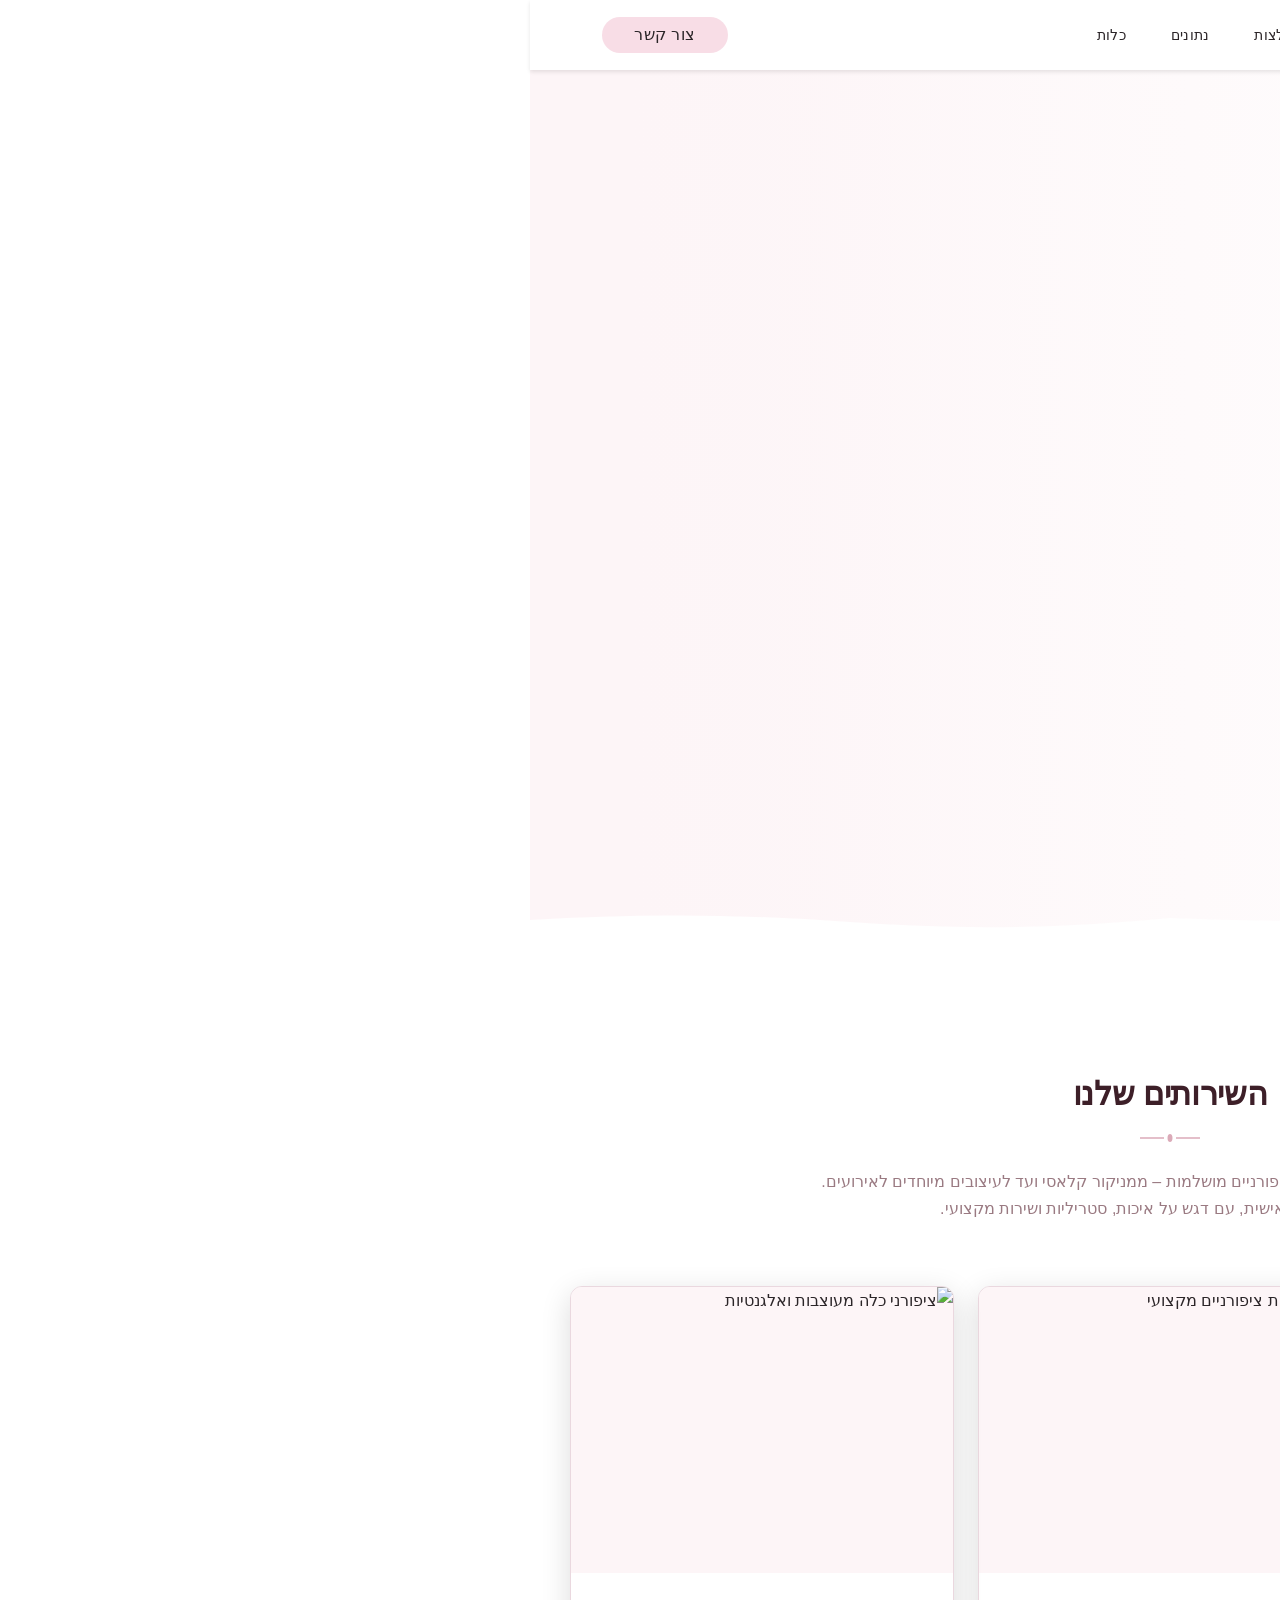
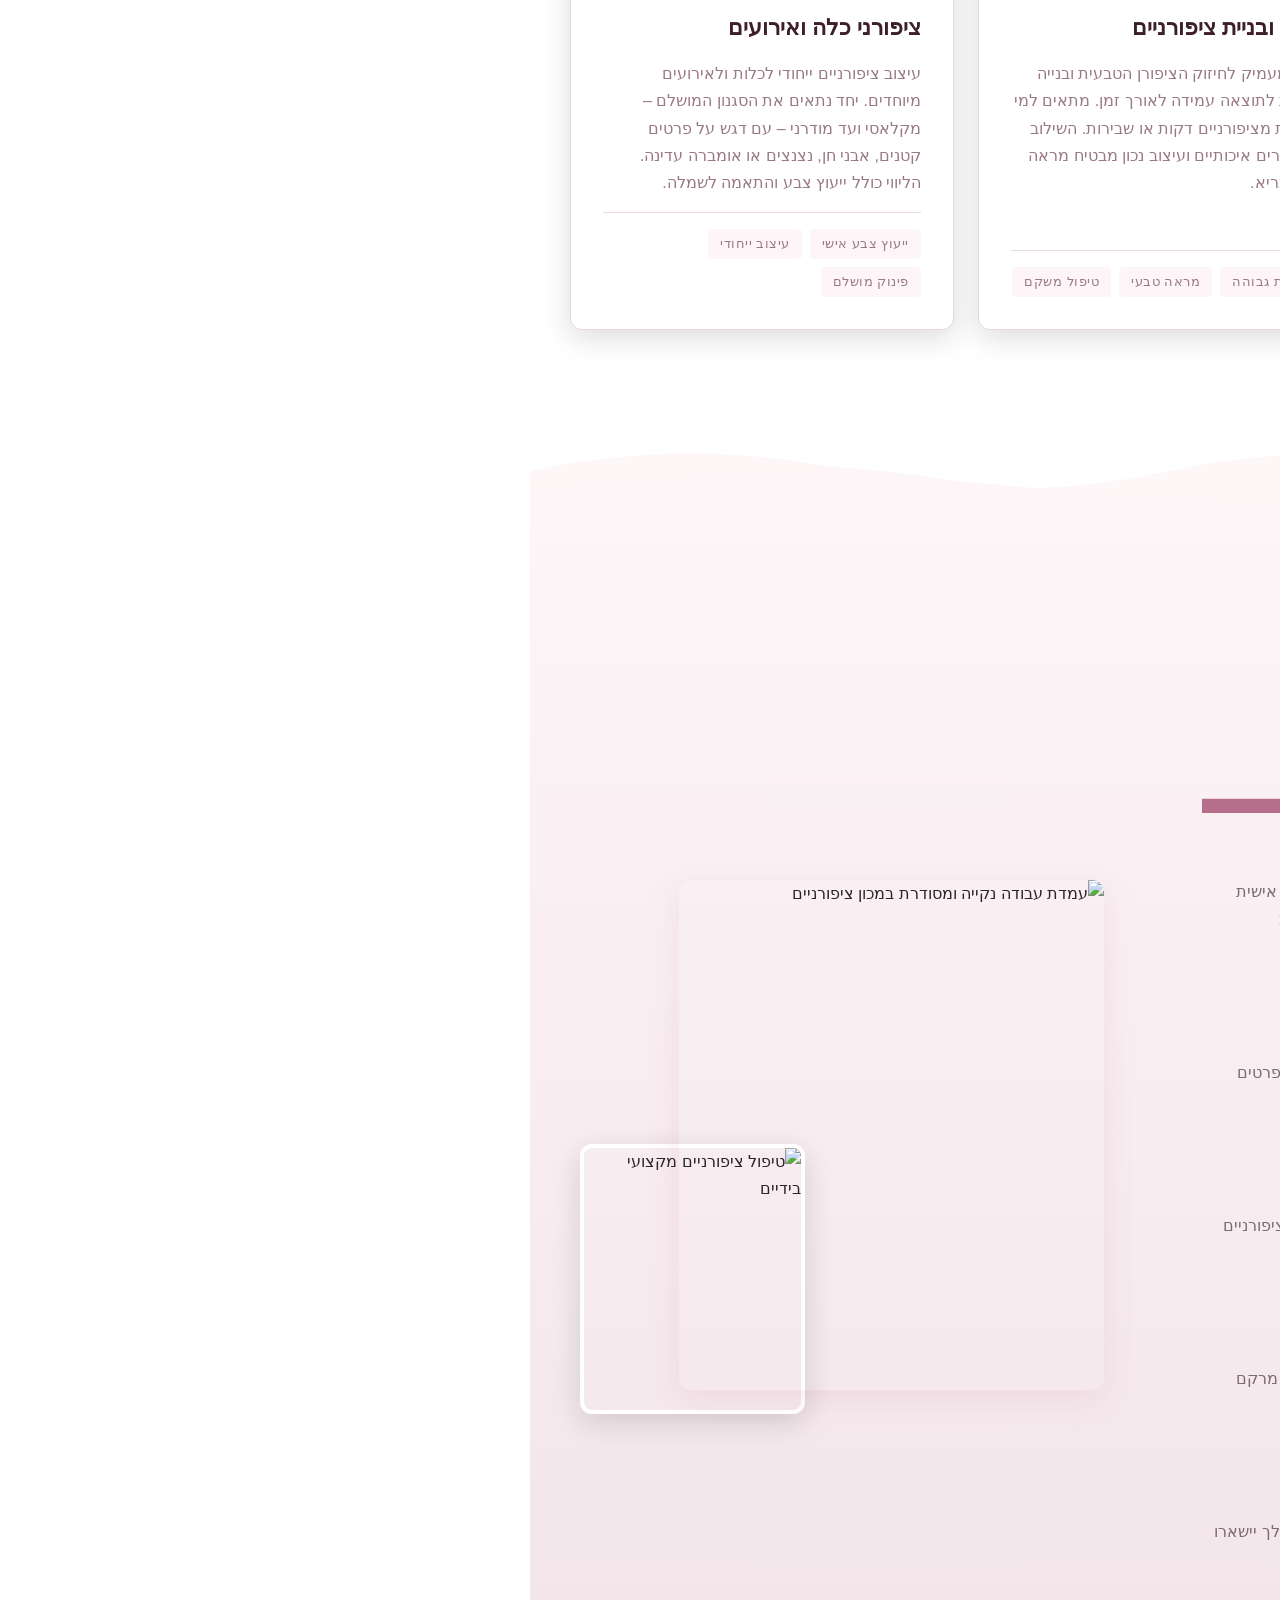
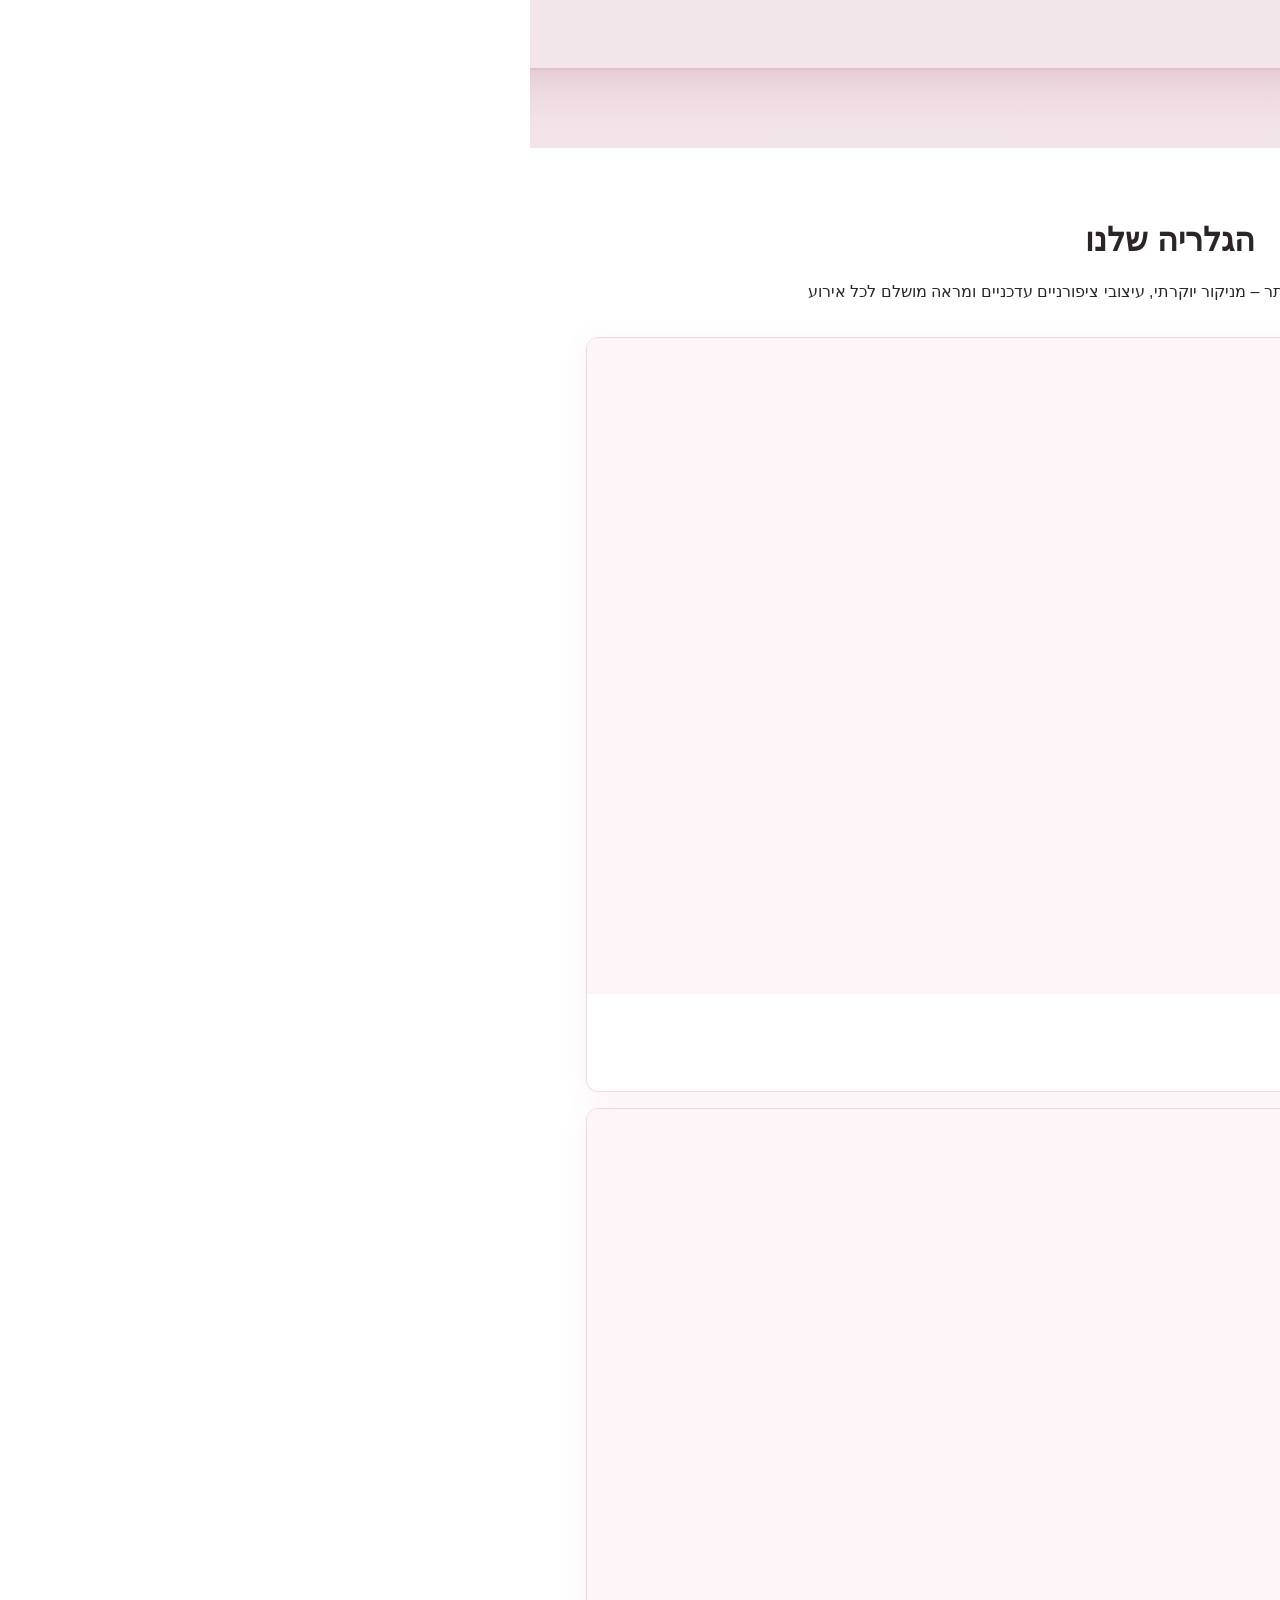
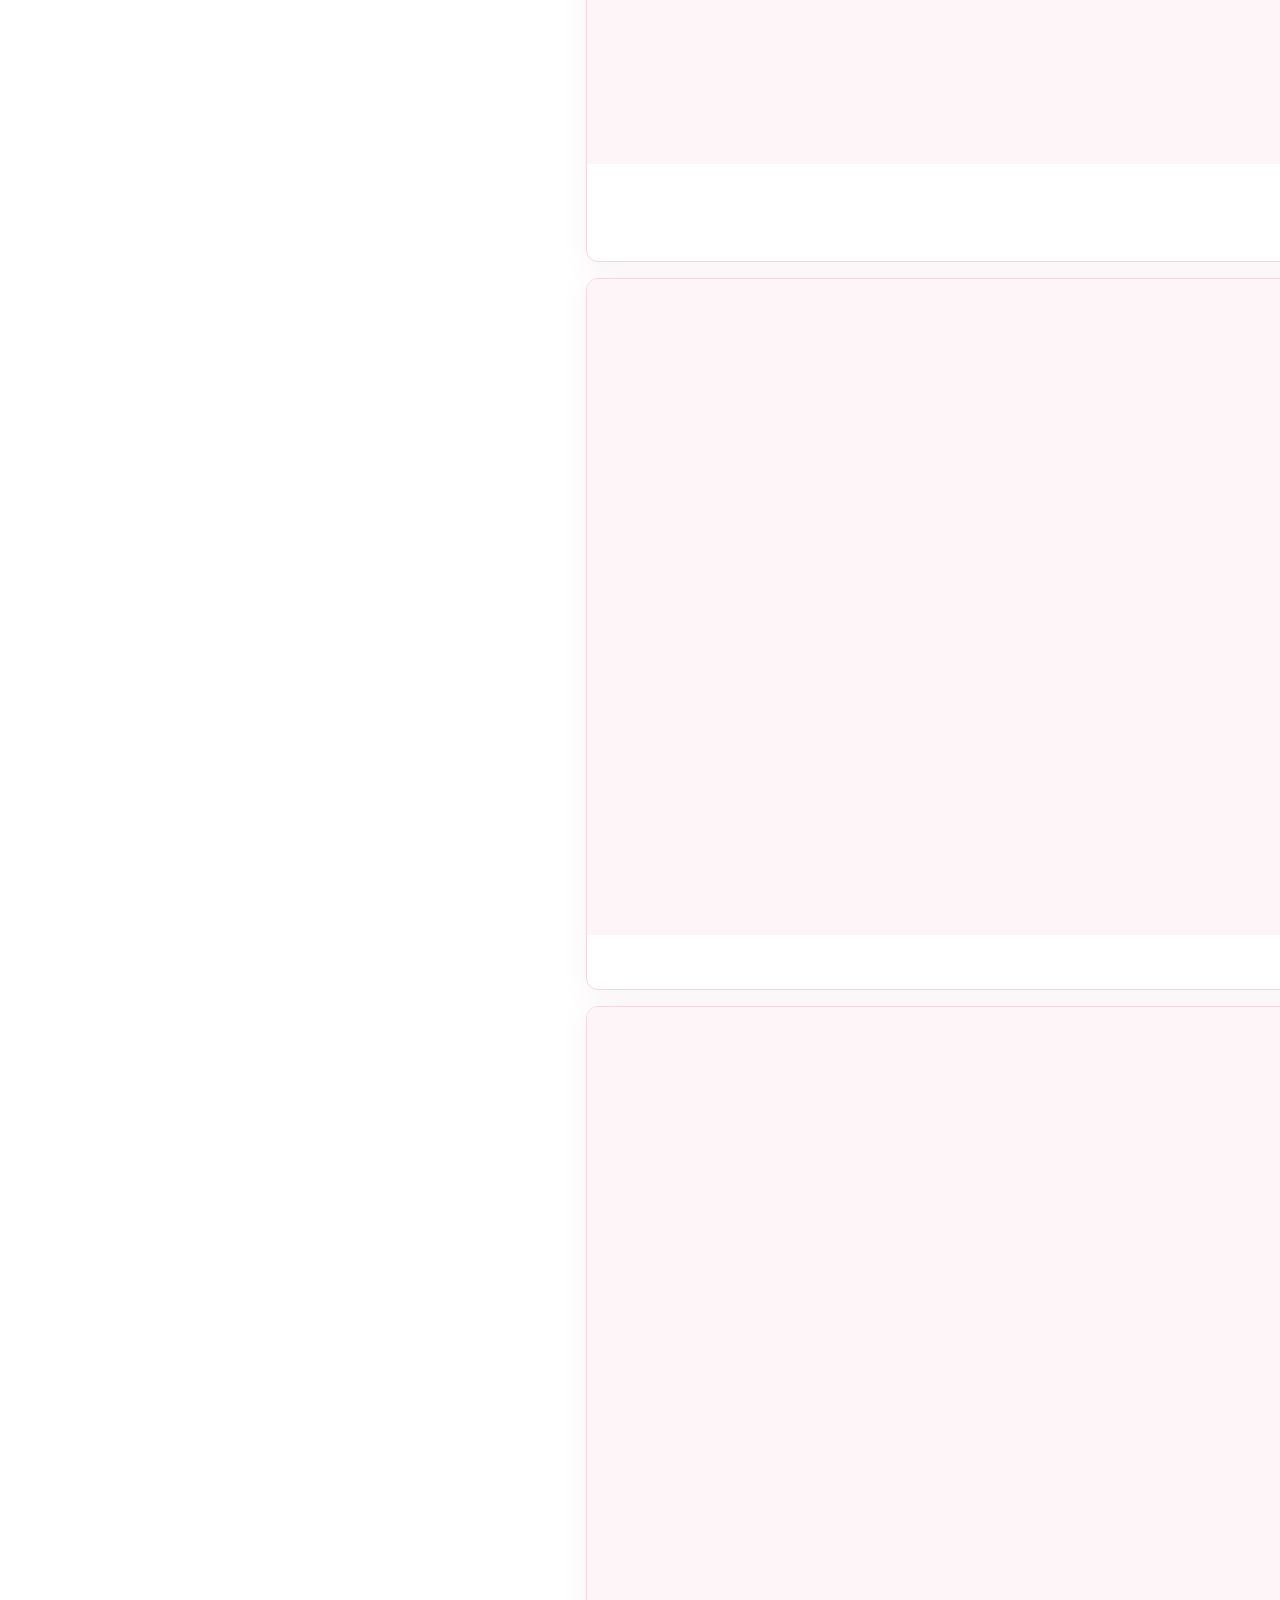
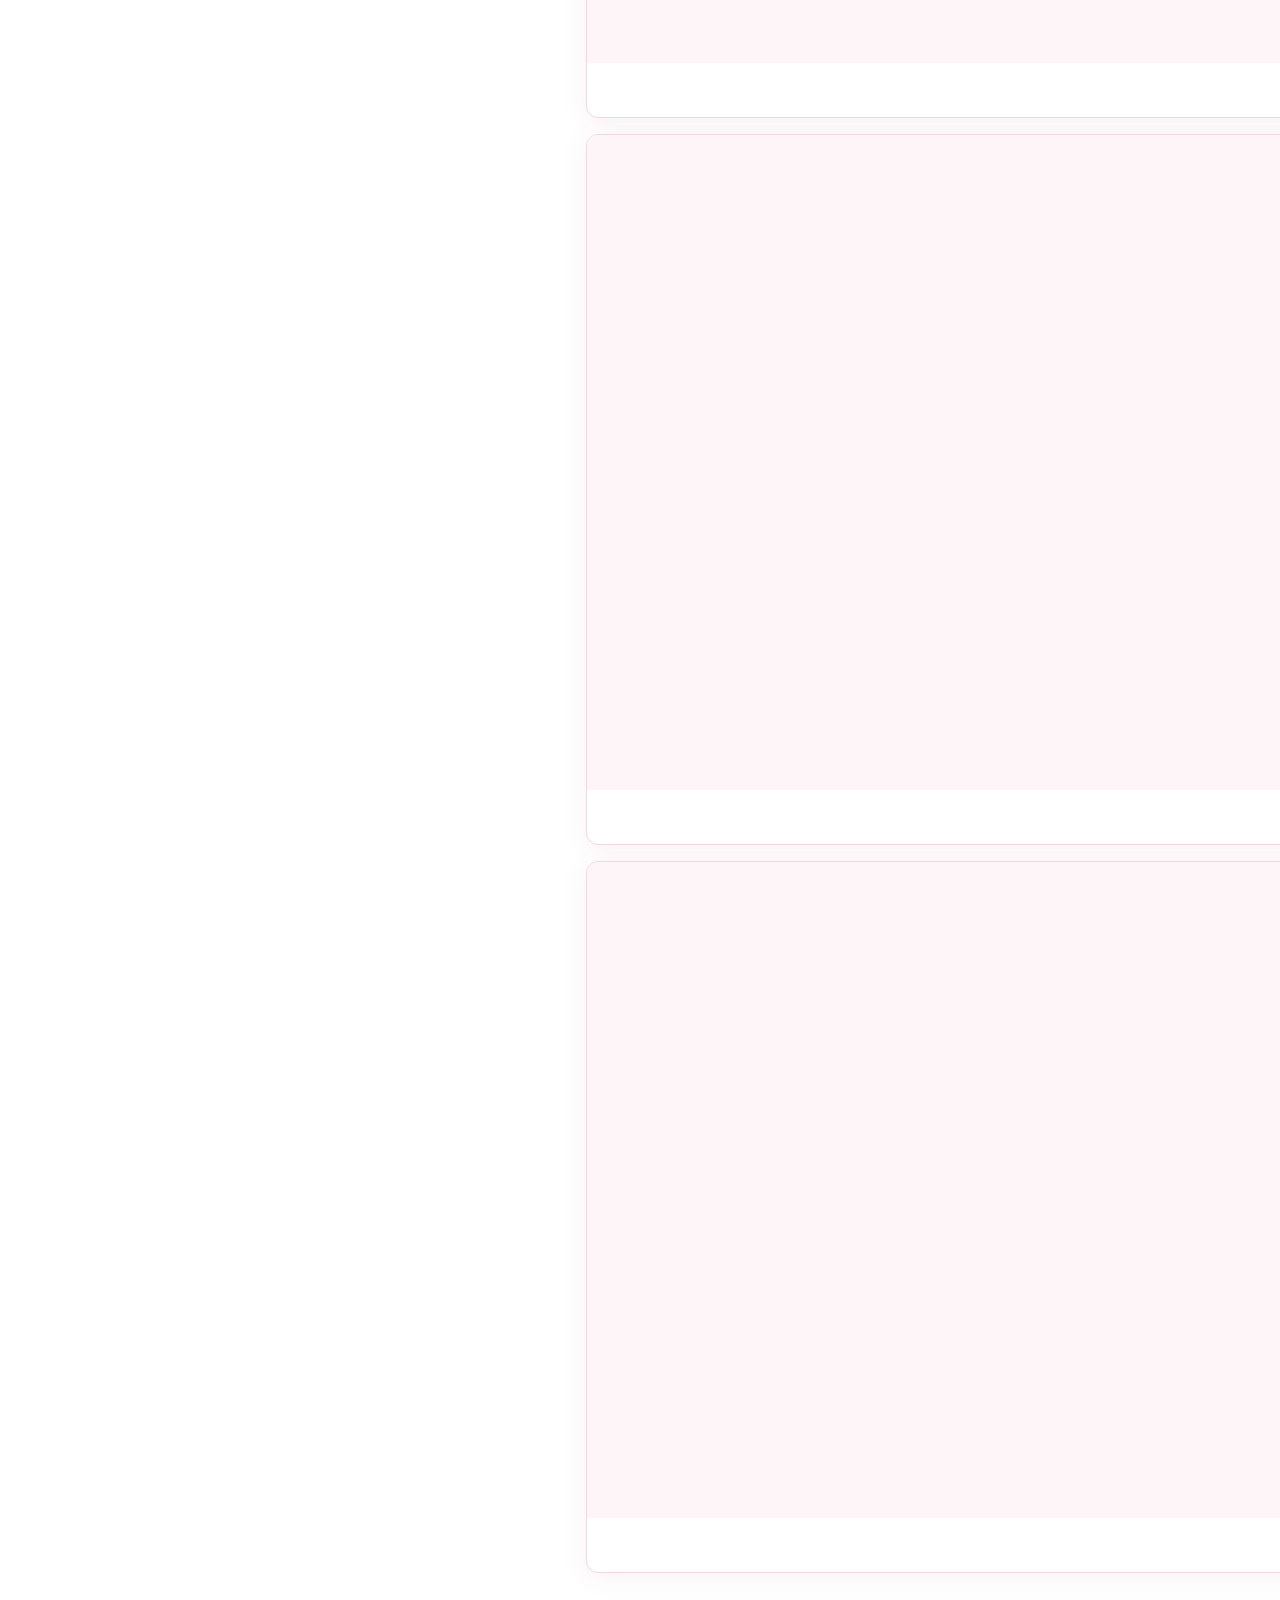
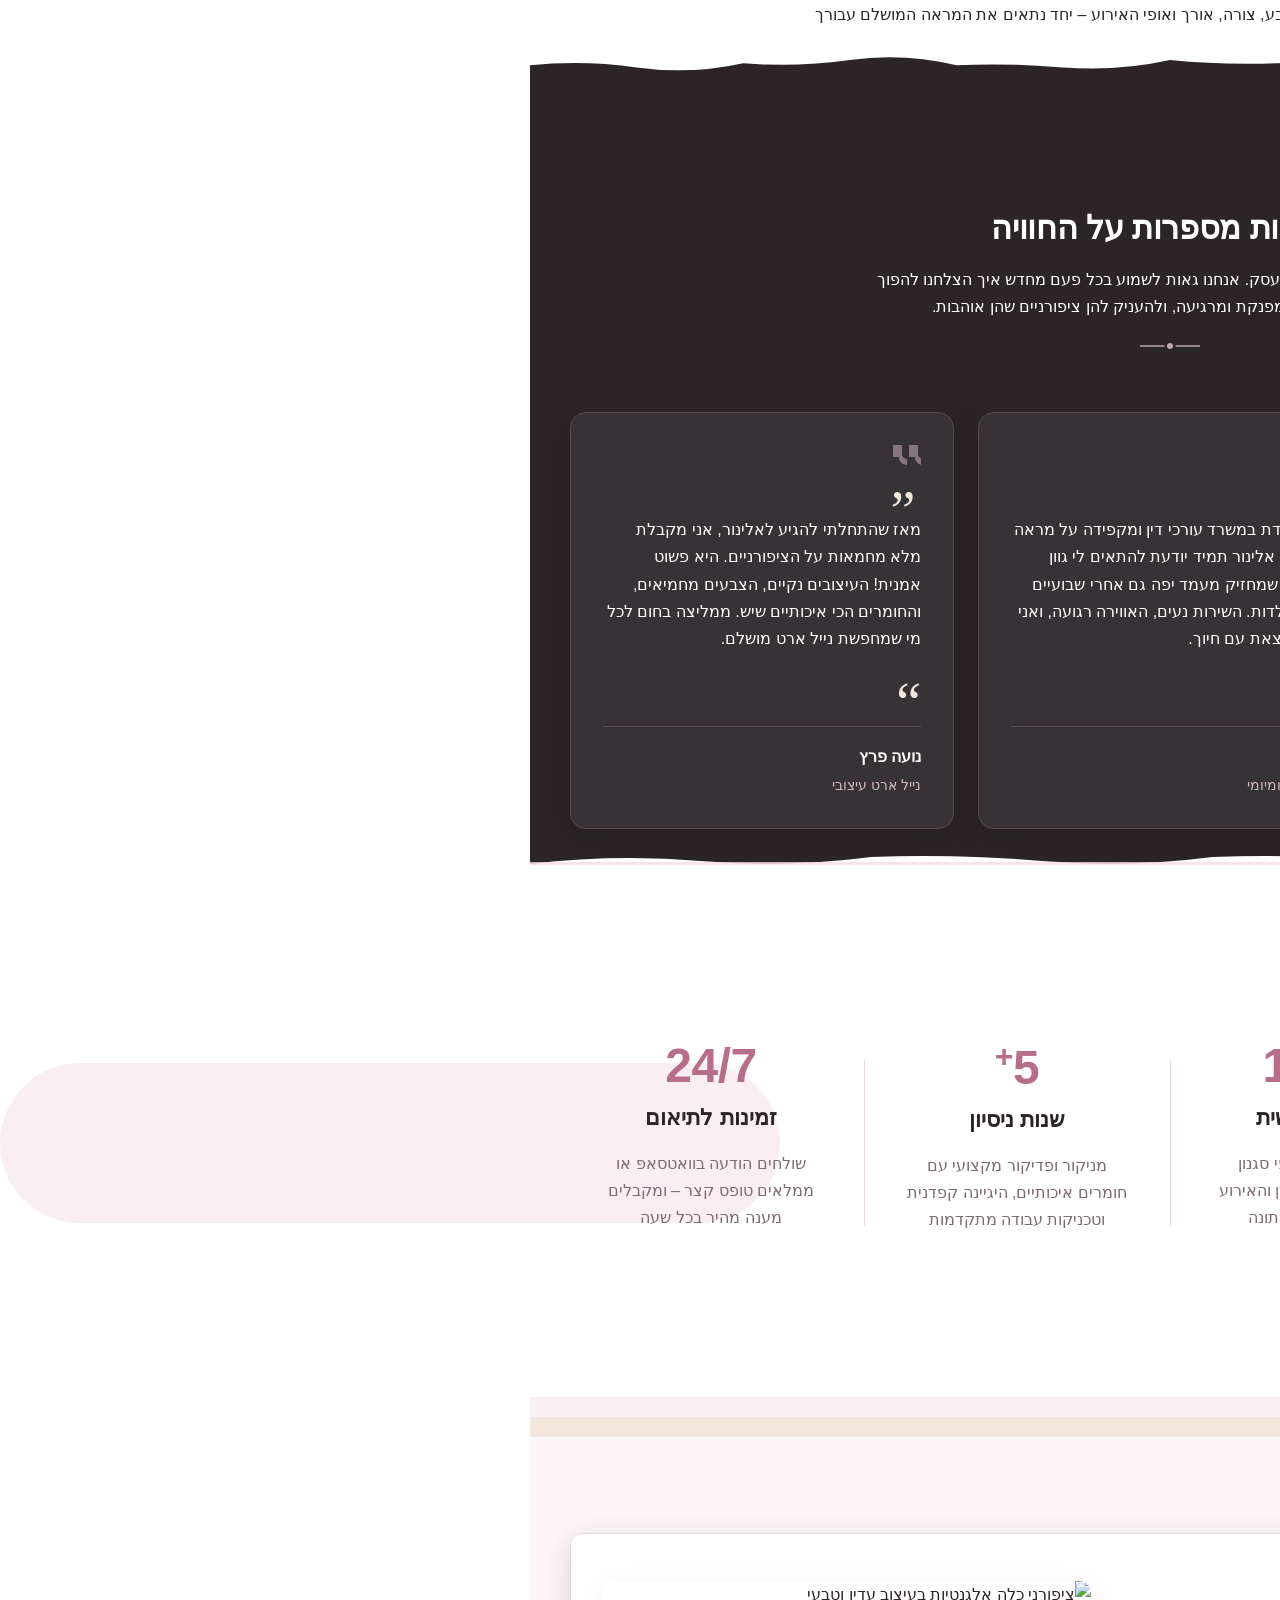
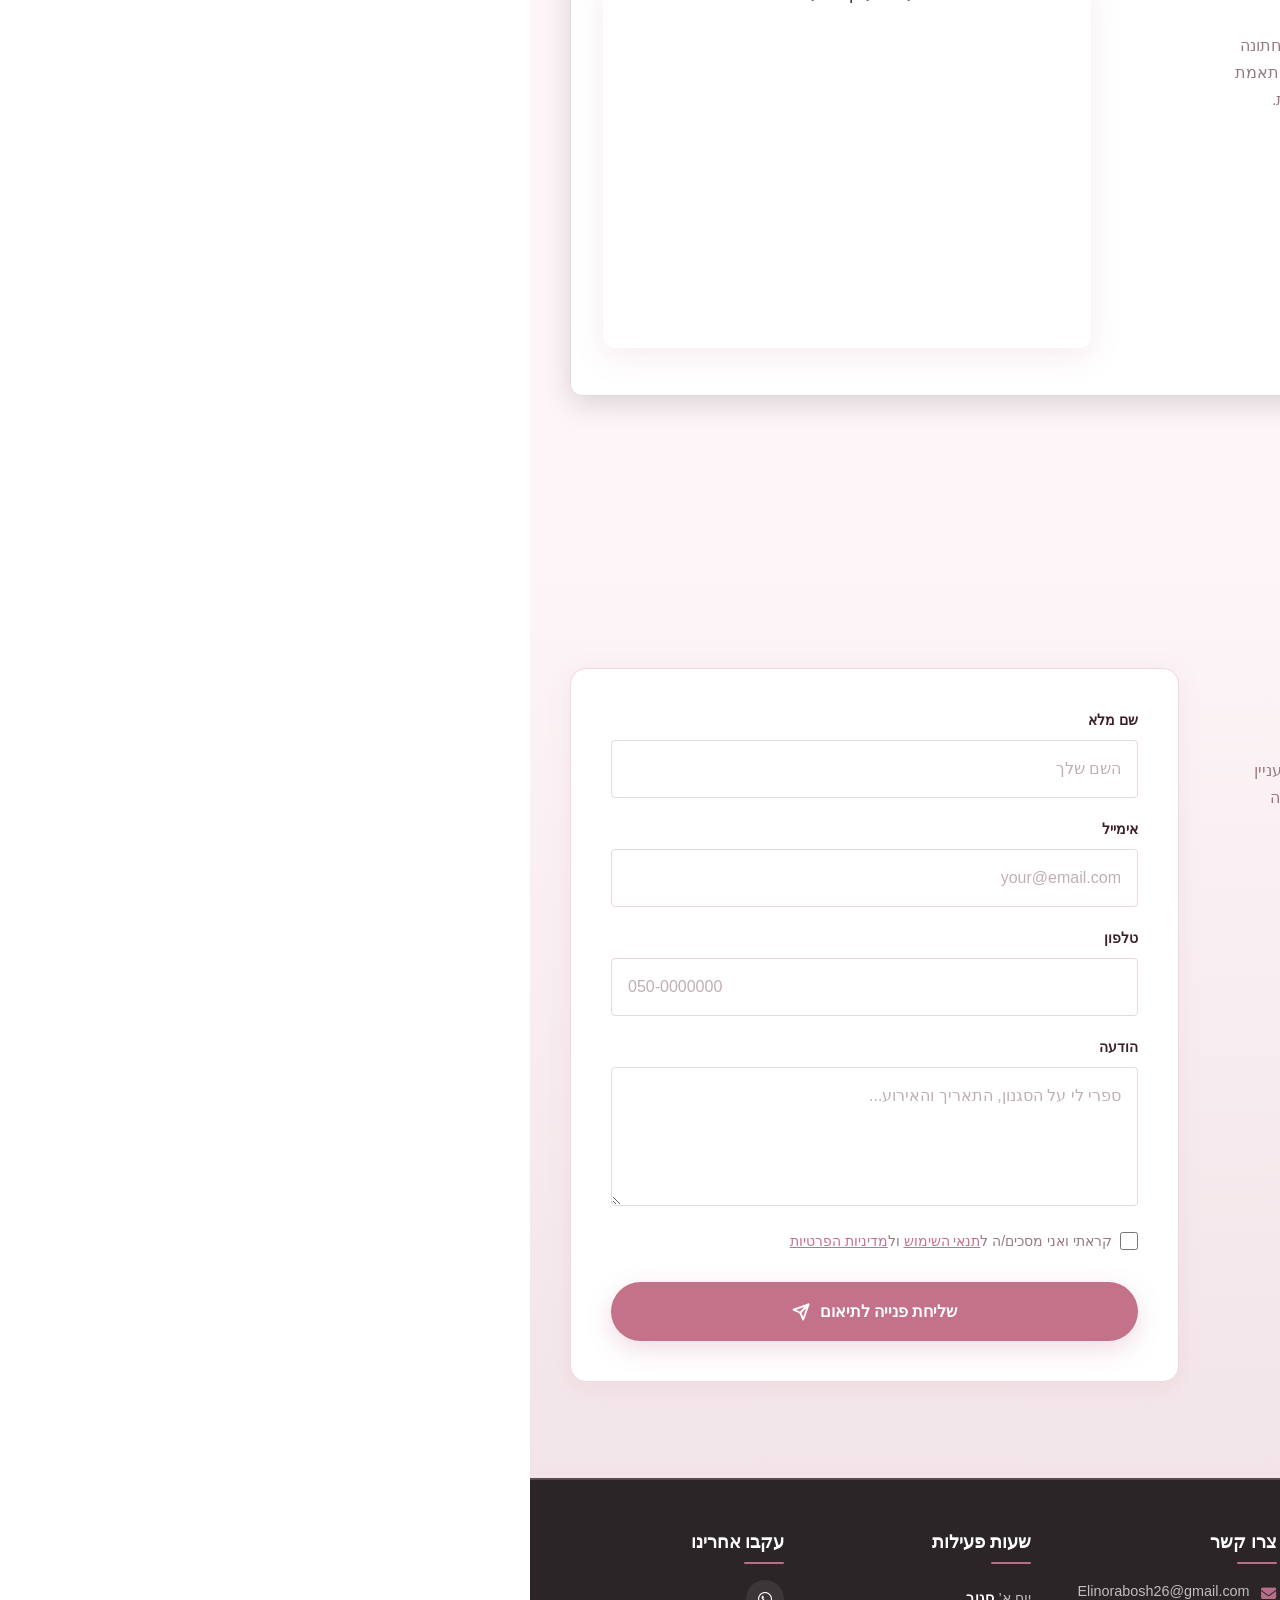
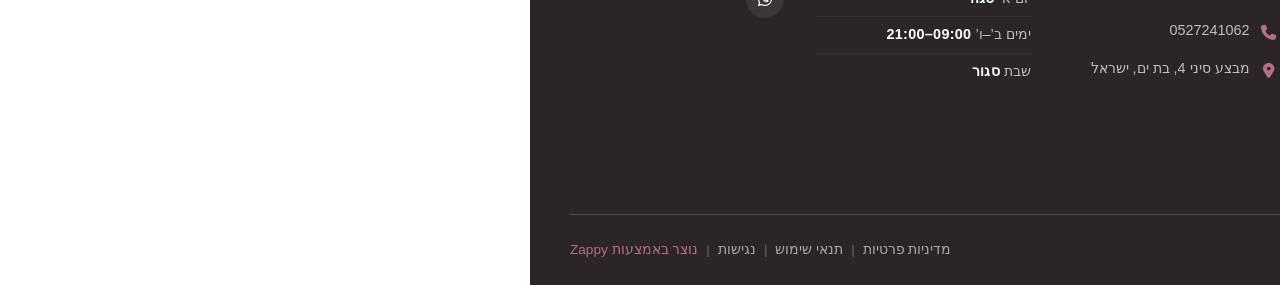
==== index.html @ 534428ad "Background sync: Progressive GitHub Sync" ====
<!DOCTYPE html>
<html lang="he" dir="rtl">
<head>
    <meta charset="UTF-8">
    <meta name="viewport" content="width=device-width, initial-scale=1.0">
    <meta name="robots" content="index, follow">
    <title>הפוך כל מבט ליצירת מופת — Elinor nails</title>
    <meta name="description" content="מחפשת מניקור ופדיקור מקצועי שיהפוך את הציפורניים שלך לחלום? ב-Elinor nails תמצאי נייל ארט עיצובי ציפורניים, טיפולי יוקרה וציפורניים לכלה ברמה אחרת. קבעי תור עכשיו ותתחילי לזרוח!">
    <meta name="keywords" content="Elinor nails, מניקור ופדיקור מקצועי, ציפורניים לכלה, נייל ארט עיצובי ציפורניים, דף נחיתה ציפורניים">
    
    <!-- Favicons -->
    <link rel="icon" type="image/x-icon" href="/assets/favicon.ico">
    <link rel="icon" type="image/png" sizes="16x16" href="/assets/favicon-16x16.png">
    <link rel="icon" type="image/png" sizes="32x32" href="/assets/favicon-32x32.png">
    <link rel="icon" type="image/png" sizes="48x48" href="/assets/favicon-48x48.png">
    <link rel="icon" type="image/png" sizes="192x192" href="/assets/favicon-192x192.png">
    <link rel="icon" type="image/png" sizes="512x512" href="/assets/favicon-512x512.png">
    <link rel="apple-touch-icon" href="/assets/apple-touch-icon.png">
    <!-- Zappy Analytics -->
<script>
(function() {
  'use strict';
  
  // Configuration
  var config = {
    websiteId: 'ac78032c-cfdd-4111-9b0f-c706456e6c8e',
    apiUrl: 'https://api.zappy5.com/api/analytics/track',
    sessionDuration: 30 * 60 * 1000, // 30 minutes
    visitorDuration: 30 * 24 * 60 * 60 * 1000, // 30 days
    trackPageViews: true,
    trackClicks: true,
    trackFormSubmissions: true
  };
  
  // Generate or retrieve persistent visitor ID (30 days)
  function getVisitorId() {
    var visitorKey = 'zappy_visitor_' + config.websiteId;
    var visitor = null;
    
    try {
      visitor = localStorage.getItem(visitorKey);
      if (visitor) {
        var visitorData = JSON.parse(visitor);
        var now = Date.now();
        
        // Check if visitor ID is still valid (30 days)
        if (now - visitorData.created < config.visitorDuration) {
          // Update last seen timestamp
          visitorData.lastSeen = now;
          localStorage.setItem(visitorKey, JSON.stringify(visitorData));
          return visitorData.id;
        }
      }
    } catch (e) {
      console.warn('Zappy Analytics: LocalStorage not available');
    }
    
    // Generate new visitor ID
    var newVisitorId = 'zv_' + Date.now() + '_' + Math.random().toString(36).substr(2, 9);
    
    try {
      localStorage.setItem(visitorKey, JSON.stringify({
        id: newVisitorId,
        created: Date.now(),
        lastSeen: Date.now()
      }));
    } catch (e) {
      // Continue without local storage
    }
    
    return newVisitorId;
  }
  
  // Generate or retrieve session ID (30 minutes)
  function getSessionId() {
    var sessionKey = 'zappy_session_' + config.websiteId;
    var session = null;
    
    try {
      session = sessionStorage.getItem(sessionKey);
      if (session) {
        var sessionData = JSON.parse(session);
        var now = Date.now();
        
        // Check if session is still valid
        if (now - sessionData.timestamp < config.sessionDuration) {
          // Update timestamp
          sessionData.timestamp = now;
          sessionStorage.setItem(sessionKey, JSON.stringify(sessionData));
          return sessionData.id;
        }
      }
    } catch (e) {
      console.warn('Zappy Analytics: SessionStorage not available');
    }
    
    // Generate new session ID
    var newSessionId = 'zs_' + Date.now() + '_' + Math.random().toString(36).substr(2, 9);
    
    try {
      sessionStorage.setItem(sessionKey, JSON.stringify({
        id: newSessionId,
        timestamp: Date.now()
      }));
    } catch (e) {
      // Continue without session storage
    }
    
    return newSessionId;
  }
  
  var visitorId = getVisitorId();
  var sessionId = getSessionId();
  
  // Track an event
  function trackEvent(eventType, data) {
    data = data || {};
    
    var eventData = {
      website_id: config.websiteId,
      event_type: eventType,
      page_path: window.location.pathname,
      referrer: document.referrer || 'direct',
      visitor_id: visitorId,
      session_id: sessionId,
      metadata: data
    };
    
    // Use sendBeacon if available (better for page unload events)
    if (navigator.sendBeacon) {
      var blob = new Blob([JSON.stringify(eventData)], { type: 'application/json' });
      navigator.sendBeacon(config.apiUrl, blob);
    } else {
      // Fallback to fetch
      fetch(config.apiUrl, {
        method: 'POST',
        headers: {
          'Content-Type': 'application/json'
        },
        body: JSON.stringify(eventData),
        keepalive: true
      }).catch(function(error) {
        console.warn('Zappy Analytics: Failed to track event', error);
      });
    }
  }
  
  // Track page view
  if (config.trackPageViews) {
    trackEvent('pageview', {
      title: document.title,
      url: window.location.href
    });
  }
  
  // Track clicks on important elements
  if (config.trackClicks) {
    document.addEventListener('click', function(e) {
      var target = e.target;
      
      // Track button clicks (counted as actions)
      if (target.tagName === 'BUTTON' || target.closest('button')) {
        var button = target.tagName === 'BUTTON' ? target : target.closest('button');
        var clickMeta = {
          element: 'button',
          text: button.textContent.trim().substring(0, 100),
          id: button.id || null,
          class: button.className || null
        };
        
        trackEvent('click', clickMeta);
      }
      
      // Track link clicks (navigation - not counted as actions)
      else if (target.tagName === 'A' || target.closest('a')) {
        var link = target.tagName === 'A' ? target : target.closest('a');
        var navMeta = {
          element: 'link',
          text: link.textContent.trim().substring(0, 100),
          href: link.href,
          external: link.hostname !== window.location.hostname
        };
        
        trackEvent('navigation', navMeta);
      }
    }, true);
  }
  
  
  // Track form submissions
  if (config.trackFormSubmissions) {
    document.addEventListener('submit', function(e) {
      var form = e.target;
      
      trackEvent('form_submit', {
        form_id: form.id || null,
        form_name: form.name || null,
        form_action: form.action || null,
        form_method: form.method || 'GET'
      });
    }, true);
  }
  
  // Track time on page (send on page unload)
  var pageLoadTime = Date.now();
  
  window.addEventListener('beforeunload', function() {
    var timeOnPage = Math.floor((Date.now() - pageLoadTime) / 1000); // in seconds
    
    trackEvent('page_unload', {
      time_on_page: timeOnPage,
      page_path: window.location.pathname
    });
  });
  
  // Expose tracking function globally for custom events
  window.zappyAnalytics = {
    track: trackEvent,
    getVisitorId: function() { return visitorId; },
    getSessionId: function() { return sessionId; }
  };
  
})();
</script>
<!-- End Zappy Analytics -->
    <meta property="og:title" content="הפוך כל מבט ליצירת מופת — Elinor nails">
    <meta property="og:description" content="מחפשת מניקור ופדיקור מקצועי שיהפוך את הציפורניים שלך לחלום? ב-Elinor nails תמצאי נייל ארט עיצובי ציפורניים, טיפולי יוקרה וציפורניים לכלה ברמה אחרת. קבעי תור עכשיו ותתחילי לזרוח!">
    <meta name="twitter:card" content="summary_large_image">
    <meta name="twitter:title" content="הפוך כל מבט ליצירת מופת — Elinor nails">
    <meta name="twitter:description" content="מחפשת מניקור ופדיקור מקצועי שיהפוך את הציפורניים שלך לחלום? ב-Elinor nails תמצאי נייל ארט עיצובי ציפורניים, טיפולי יוקרה וציפורניים לכלה ברמה אחרת. קבעי תור עכשיו ותתחילי לזרוח!">
    <meta property="og:type" content="website">
  <meta property="og:locale" content="he_IL">
  
  
  
  
  
  <link rel="stylesheet" href="https://cdnjs.cloudflare.com/ajax/libs/font-awesome/6.4.0/css/all.min.css">
  <style>
    .skip-link { position: absolute; top: 0; left: 0; transform: translateY(-200%); padding: 12px 18px; background: var(--bg-dark, #1a1a1a); color: var(--text-light, #fff); font-weight: 600; border-radius: 0 0 8px 0; z-index: 10000; }
    .skip-link:focus { transform: none; outline: 2px solid var(--ring, #fff); outline-offset: 2px; }
    :focus-visible { outline: 2px solid var(--ring, currentColor); outline-offset: 3px; }
  </style>


  
    <!-- Favicons -->
    <link rel="icon" type="image/x-icon" href="/assets/favicon.ico">
    <link rel="icon" type="image/png" sizes="16x16" href="/assets/favicon-16x16.png">
    <link rel="icon" type="image/png" sizes="32x32" href="/assets/favicon-32x32.png">
    <link rel="icon" type="image/png" sizes="48x48" href="/assets/favicon-48x48.png">
    <link rel="icon" type="image/png" sizes="192x192" href="/assets/favicon-192x192.png">
    <link rel="icon" type="image/png" sizes="512x512" href="/assets/favicon-512x512.png">
    <link rel="apple-touch-icon" href="/assets/apple-touch-icon.png">
    <!-- Cookie Consent -->
    <link rel="stylesheet" href="https://cdn.jsdelivr.net/npm/vanilla-cookieconsent@3/dist/cookieconsent.css">
    <script src="https://cdn.jsdelivr.net/npm/vanilla-cookieconsent@3/dist/cookieconsent.umd.js"></script>
    <!-- Mickidum Accessibility Toolbar -->
    <script src="https://cdn.jsdelivr.net/gh/mickidum/acc_toolbar/acctoolbar/acctoolbar.min.js"></script>
    <link rel="stylesheet" href="/styles.css">
    <script>window.ZAPPY_WEBSITE_ID = "ac78032c-cfdd-4111-9b0f-c706456e6c8e"; window.ZAPPY_API_BASE = "https://api.zappy5.com";</script>
    <link rel="preload" as="image" href="/assets/site-index-hero-image-1.webp" fetchpriority="high">

    <style id="zappy-dropdown-submenu-styles">
      /* ========== DESKTOP DROPDOWN SUBMENU STYLES ========== */
      /* Base styles for dropdown submenus - parent must be positioned */
      .nav-menu li:has(.sub-menu), nav li:has(.sub-menu), .navbar li:has(.sub-menu), #navMenu li:has(.sub-menu) { position: relative; }
      /* Submenu base - hidden by default */
      .nav-menu .sub-menu, nav .sub-menu, .navbar .sub-menu, #navMenu .sub-menu { display: block !important; position: absolute !important; top: 100%; left: 0; min-width: 220px; background: white; border-radius: 8px; box-shadow: 0 8px 25px rgba(0,0,0,0.15); padding: 8px 0; opacity: 0; visibility: hidden; transform: translateY(10px); transition: all 0.3s ease; z-index: 1000; list-style: none; pointer-events: none; }
      /* CRITICAL: Desktop hover styles to show dropdown */
      .nav-menu li:hover > .sub-menu, nav li:hover > .sub-menu, .navbar li:hover > .sub-menu, #navMenu li:hover > .sub-menu { opacity: 1 !important; visibility: visible !important; transform: translateY(0) !important; pointer-events: auto !important; }
      /* Submenu item styling */
      .sub-menu li { list-style: none; margin: 0; padding: 0; }
      .sub-menu a { display: block !important; padding: 10px 16px !important; color: var(--text-dark, #333) !important; font-weight: 500; text-decoration: none; white-space: nowrap; transition: background-color 0.2s; }
      .sub-menu .zappy-nav-child > a { padding-left: 28px !important; font-size: 0.9em !important; opacity: 0.85 !important; }
      [dir="rtl"] .sub-menu .zappy-nav-child > a, html[lang="he"] .sub-menu .zappy-nav-child > a, html[lang="ar"] .sub-menu .zappy-nav-child > a { padding-left: 10px !important; padding-right: 28px !important; }
      .sub-menu .zappy-nav-parent > a { font-weight: 600 !important; }
      .sub-menu a:hover { background-color: #f5f5f5; }
      /* RTL (Hebrew/Arabic) dropdown positioning */
      [dir="rtl"] .nav-menu .sub-menu, [dir="rtl"] nav .sub-menu, [dir="rtl"] .navbar .sub-menu, html[lang="he"] .nav-menu .sub-menu, html[lang="he"] nav .sub-menu, html[lang="he"] .navbar .sub-menu, html[lang="ar"] .nav-menu .sub-menu, html[lang="ar"] nav .sub-menu, html[lang="ar"] .navbar .sub-menu { left: auto !important; right: 0 !important; }
      /* Hide empty dropdown menus (exclude catalog sub-menus that use <a> children instead of <li>) */
      .sub-menu:empty, .sub-menu:not(:has(li:not(.zappy-hidden-menu-item))):not(:has(> a)), .sub-menu:not(:has(li)):not(:has(> a)) { display: none !important; opacity: 0 !important; visibility: hidden !important; pointer-events: none !important; }
      /* Desktop: show submenu on Menu Group hover */
      li:has(.menu-group-title):hover > .sub-menu { opacity: 1 !important; visibility: visible !important; transform: translateY(0) !important; pointer-events: auto !important; }
      /* Menu Group title styling */
      .nav-menu > li > .menu-group-title, #navMenu > li > .menu-group-title { display: inline-block; padding: 0.5rem 1rem; cursor: default; user-select: none; }
      
      /* ========== MOBILE SUBMENU STYLES ========== */
      @media (max-width: 768px) {
        .nav-menu .sub-menu, nav .sub-menu, .navbar .sub-menu, #navMenu .sub-menu { position: static !important; transform: none !important; box-shadow: none !important; background: transparent !important; max-height: 0; overflow: hidden; opacity: 0; visibility: hidden; transition: max-height 0.3s ease, opacity 0.3s ease; padding: 0 !important; border-radius: 0 !important; }
        .navbar .sub-menu.mobile-expanded, .nav-menu .sub-menu.mobile-expanded, #navMenu .sub-menu.mobile-expanded { max-height: none !important; overflow-y: visible !important; opacity: 1 !important; visibility: visible !important; padding: 8px 0 8px 16px !important; }
        [dir="rtl"] .sub-menu.mobile-expanded, html[lang="he"] .sub-menu.mobile-expanded { padding: 8px 16px 8px 0 !important; }
        /* Disable hover behavior on mobile */
        .nav-menu li:hover > .sub-menu, nav li:hover > .sub-menu, .navbar li:hover > .sub-menu, #navMenu li:hover > .sub-menu { opacity: 0; visibility: hidden; pointer-events: none; }
        .nav-menu li > .sub-menu.mobile-expanded, nav li > .sub-menu.mobile-expanded, .navbar li > .sub-menu.mobile-expanded, #navMenu li > .sub-menu.mobile-expanded { opacity: 1 !important; visibility: visible !important; pointer-events: auto !important; }
        .nav-menu li:has(.sub-menu), nav li:has(.sub-menu), .navbar li:has(.sub-menu), #navMenu li:has(.sub-menu) { display: flex !important; flex-wrap: wrap !important; align-items: center !important; position: relative !important; min-height: 44px !important; }
        .nav-menu li:has(.sub-menu) > a, nav li:has(.sub-menu) > a, .navbar li:has(.sub-menu) > a, #navMenu li:has(.sub-menu) > a { flex: 1 !important; min-width: 0 !important; }
        .nav-menu li:has(.sub-menu) > .menu-group-title, nav li:has(.sub-menu) > .menu-group-title, .navbar li:has(.sub-menu) > .menu-group-title, #navMenu li:has(.sub-menu) > .menu-group-title { flex: 1 !important; min-width: 0 !important; padding: 0 !important; line-height: inherit !important; }
        .nav-menu li:has(.sub-menu) > .sub-menu, nav li:has(.sub-menu) > .sub-menu, .navbar li:has(.sub-menu) > .sub-menu, #navMenu li:has(.sub-menu) > .sub-menu { flex-basis: 100% !important; width: 100% !important; }
        .nav-menu li:has(.sub-menu) > a [class*="chevron"], .nav-menu li:has(.sub-menu) > a [class*="arrow"], .nav-menu li:has(.sub-menu) > a .fa-chevron-down, .nav-menu li:has(.sub-menu) > a .fa-angle-down, nav li:has(.sub-menu) > a [class*="chevron"], nav li:has(.sub-menu) > a [class*="arrow"], #navMenu li:has(.sub-menu) > a [class*="chevron"], #navMenu li:has(.sub-menu) > a [class*="arrow"] { display: none !important; visibility: hidden !important; }
        .mobile-submenu-toggle { display: flex !important; align-items: center !important; justify-content: center !important; width: 44px !important; height: auto !important; background: transparent !important; border: none !important; cursor: pointer !important; color: var(--text-dark) !important; position: static !important; flex-shrink: 0 !important; align-self: stretch !important; z-index: 2 !important; padding: 0 !important; margin: 0 !important; }
        .mobile-submenu-toggle::after { content: '' !important; width: 0 !important; height: 0 !important; border-left: 6px solid transparent !important; border-right: 6px solid transparent !important; border-top: 7px solid currentColor !important; transition: transform 0.3s ease !important; }
        .mobile-submenu-toggle.expanded::after { transform: rotate(180deg) !important; }
        .sub-menu a { padding: 10px 0 !important; display: block !important; color: var(--text-dark) !important; white-space: normal !important; }
        .sub-menu .zappy-nav-child > a { padding-left: 28px !important; font-size: 0.9em !important; opacity: 0.85 !important; }
        [dir="rtl"] .sub-menu .zappy-nav-child > a, html[lang="he"] .sub-menu .zappy-nav-child > a, html[lang="ar"] .sub-menu .zappy-nav-child > a { padding-left: 0 !important; padding-right: 28px !important; }
        .sub-menu .zappy-nav-parent > a { font-weight: 600 !important; }
        .nav-menu.active, #navMenu.active { max-width: 100vw !important; overflow-x: hidden !important; box-sizing: border-box !important; }
        .navbar .sub-menu li a, nav.navbar .sub-menu li a, .zappy-products-dropdown .sub-menu a { color: var(--text-dark) !important; }
      }
      @media (min-width: 769px) { .mobile-submenu-toggle { display: none !important; } }
    </style>

    <style id="zappy-widget-visibility">
      html[dir="rtl"] .whatsapp-float { right: 20px !important; left: auto !important; }
      html[dir="ltr"] .whatsapp-float, html:not([dir]) .whatsapp-float { left: 20px !important; right: auto !important; }
      html[dir="rtl"] #mic-access-tool-general-button, html[dir="rtl"] .mic-access-tool-general-button,
      html[dir="rtl"] #mic-init-access-tool .mic-access-tool-general-button,
      html[dir="rtl"] #mic-init-access-tool #mic-access-tool-general-button,
      html[dir="rtl"] ._access-icon { left: 20px !important; right: auto !important; }
      html[dir="ltr"] #mic-access-tool-general-button, html[dir="ltr"] .mic-access-tool-general-button,
      html[dir="ltr"] #mic-init-access-tool .mic-access-tool-general-button,
      html[dir="ltr"] #mic-init-access-tool #mic-access-tool-general-button,
      html[dir="ltr"] ._access-icon,
      html:not([dir]) #mic-access-tool-general-button, html:not([dir]) .mic-access-tool-general-button,
      html:not([dir]) #mic-init-access-tool .mic-access-tool-general-button,
      html:not([dir]) #mic-init-access-tool #mic-access-tool-general-button,
      html:not([dir]) ._access-icon { right: 20px !important; left: auto !important; }
      @media (max-width: 768px) { .whatsapp-float { display: flex !important; } }
      @media (min-width: 769px) { .whatsapp-float { display: flex !important; } }
      @media (max-width: 768px) {
        #mic-access-tool-general-button, .mic-access-tool-general-button,
        #mic-init-access-tool .mic-access-tool-general-button, #mic-init-access-tool #mic-access-tool-general-button,
        ._access-icon { display: flex !important; visibility: visible !important; opacity: 1 !important; pointer-events: auto !important; }
        #mic-access-tool-box.opened-mic-access-tool, .mic-access-tool-box.opened-mic-access-tool,
        #mic-init-access-tool #mic-access-tool-box.opened-mic-access-tool {
          visibility: visible !important; opacity: 1 !important; pointer-events: auto !important;
        }
      }
      @media (min-width: 769px) {
        #mic-access-tool-general-button, .mic-access-tool-general-button,
        #mic-init-access-tool .mic-access-tool-general-button, #mic-init-access-tool #mic-access-tool-general-button,
        ._access-icon { display: flex !important; visibility: visible !important; opacity: 1 !important; pointer-events: auto !important; }
        #mic-access-tool-box.opened-mic-access-tool, .mic-access-tool-box.opened-mic-access-tool,
        #mic-init-access-tool #mic-access-tool-box.opened-mic-access-tool {
          visibility: visible !important; opacity: 1 !important; pointer-events: auto !important;
        }
      }
    </style>
</head>
<body>
<a class="skip-link" href="#main">דלג לתוכן הראשי</a>
  <nav class="navbar" dir="rtl">
  <!-- Mobile buttons: MUST be direct children of .navbar (outside nav-container) -->
  <button class="mobile-toggle" id="mobileToggle" aria-label="Menu">
    <svg class="hamburger-icon" width="24" height="24" viewBox="0 0 24 24" fill="none">
      <path d="M3 12h18M3 6h18M3 18h18" stroke="currentColor" stroke-width="2" stroke-linecap="round"></path>
    </svg>
    <svg class="close-icon" width="24" height="24" viewBox="0 0 24 24" fill="none" style="display: none;">
      <path d="M18 6L6 18M6 6l12 12" stroke="currentColor" stroke-width="2" stroke-linecap="round"></path>
    </svg>
  </button>
  
  <button class="phone-header-btn" data-phone="0527241062" aria-label="Call">
    <svg width="20" height="20" viewBox="0 0 24 24" fill="currentColor">
      <path d="M22 16.92v3a2 2 0 0 1-2.18 2 19.79 19.79 0 0 1-8.63-3.07 19.5 19.5 0 0 1-6-6 19.79 19.79 0 0 1-3.07-8.67A2 2 0 0 1 4.11 2h3a2 2 0 0 1 2 1.72 12.84 12.84 0 0 0 .7 2.81 2 2 0 0 1-.45 2.11L8.09 9.91a16 16 0 0 0 6 6l1.27-1.27a2 2 0 0 1 2.11-.45 12.84 12.84 0 0 0 2.81.7A2 2 0 0 1 22 16.92z"></path>
    </svg>
  </button>

  <!-- nav-container: REQUIRED wrapper for layout elements (brand, menu, CTA) -->
  <div class="nav-container">
    <div class="nav-right-group"><div class="nav-brand">
      <a href="/" class="logo-link"><img class="logo" src="/assets/site-----image-1.webp" alt="Elinor nails"></a>
    </div><ul class="nav-menu" id="navMenu"><li><a href="#services">שירותים</a></li><li><a href="#benefits">יתרונות</a></li><li><a href="#showcase">תצוגה</a></li><li><a href="#testimonials">המלצות</a></li><li><a href="#stats">נתונים</a></li><li><a href="#bridal-callout">כלות</a></li><li class="mobile-contact-link nav-cta-mobile-item"><a href="#contact" class="nav-cta-btn">צור קשר</a></li></ul></div>
    
    
    
    <div class="nav-cta-container">
      <a href="#contact" class="nav-cta-btn">צור קשר</a>
    </div>
  </div>
</nav>
<script>

// Navbar Mobile Menu Toggle and Contrast Fix
(function() {
  // Use 'load' event instead of 'DOMContentLoaded' to ensure we run AFTER all other scripts
  window.addEventListener('load', function() {
    
    // FIX MOBILE BUTTON CONTRAST
    // Detect navbar background color and apply contrasting color to mobile buttons
    const navbar = document.querySelector('.navbar, nav, header');
    if (!navbar) {
      console.log('[Navbar] Navbar element not found');
      return;
    }
    
    // DECLARE VARIABLES EARLY to avoid Temporal Dead Zone errors
    // These are used in multiple places below
    let mobileToggle = document.getElementById('mobileToggle') ||
                       document.querySelector('.mobile-toggle') ||
                       document.querySelector('.hamburger') ||
                       document.querySelector('.hamburger-menu') ||
                       document.querySelector('.menu-toggle') ||
                       document.querySelector('.burger-menu') ||
                       document.querySelector('[aria-label="Menu"]') ||
                       document.querySelector('[aria-label="תפריט"]');
    
    const phoneBtn = document.querySelector('.phone-header-btn');
    
    const computedStyle = window.getComputedStyle(navbar);
    let bgColor = computedStyle.backgroundColor;
    
    console.log('[Navbar] Initial navbar background:', bgColor);
    
    // Check if background is transparent or rgba with 0 alpha
    const isTransparent = bgColor === 'transparent' || 
                         bgColor === 'rgba(0, 0, 0, 0)' ||
                         (bgColor.startsWith('rgba') && bgColor.includes(', 0)'));
    
    if (isTransparent) {
      // Check for background-image or gradient
      const bgImage = computedStyle.backgroundImage;
      if (bgImage && bgImage !== 'none') {
        console.log('[Navbar] Navbar has background image/gradient, using dark text');
        bgColor = 'rgb(240, 240, 240)'; // Assume light background
      } else {
        // Transparent navbar - check body background
        const bodyBg = window.getComputedStyle(document.body).backgroundColor;
        console.log('[Navbar] Navbar transparent, using body background:', bodyBg);
        bgColor = bodyBg;
      }
    }
    
    // Calculate luminance to determine if background is light or dark
    const rgb = bgColor.match(/\d+/g);
    if (rgb && rgb.length >= 3) {
      const r = parseInt(rgb[0]);
      const g = parseInt(rgb[1]);
      const b = parseInt(rgb[2]);
      const luminance = (0.299 * r + 0.587 * g + 0.114 * b) / 255;
      
      // Mobile button colors are set by Claude's AI-generated CSS (same as .nav-menu a)
      // No dynamic color overrides needed - colors come from the generated navbar CSS
      console.log('[Navbar] Mobile button colors preserved from Claude CSS (luminance:', luminance.toFixed(2) + ')');
      
      // FIX ICON SIZES - Ensure SVGs are properly sized and visible
      // INJECT CRITICAL CSS TO OVERRIDE ANY CONFLICTING RULES
      const criticalCSS = document.createElement('style');
      criticalCSS.id = 'zappy-mobile-nav-fix';
      const htmlLang = document.documentElement.lang || 'en';
      const htmlDir = document.documentElement.dir || 'ltr';
      // Check both dir attribute AND lang for RTL detection
      // dir="rtl" is the most reliable indicator
      const isRTL = htmlDir === 'rtl' || htmlLang === 'he' || htmlLang === 'ar';
      
      criticalCSS.textContent = `
        /* Hide mobile buttons on desktop, show only on mobile */
        @media (min-width: 769px) {
          .mobile-toggle,
          .phone-header-btn {
            display: none !important;
          }
        }
        
        /* Show and position mobile buttons correctly on mobile */
        @media (max-width: 768px) {
          .navbar,
          nav.navbar {
            min-height: 70px !important;
          }

          .mobile-toggle,
          .phone-header-btn {
            position: absolute !important;
            top: 0 !important;
            bottom: 0 !important;
            margin-top: auto !important;
            margin-bottom: auto !important;
            transform: none !important;
            z-index: 1001 !important;
            display: flex !important;
            align-items: center !important;
            justify-content: center !important;
            width: 36px !important;
            height: 36px !important;
            border-radius: 50% !important;
            border: none !important;
            cursor: pointer !important;
            padding: 6px !important;
            background: none !important;
            color: var(--nav-text, var(--text-dark)) !important;
            touch-action: manipulation !important;
            -webkit-tap-highlight-color: transparent !important;
          }

          html[data-zappy-site-type="ecommerce"] .phone-header-btn,
          body[data-zappy-site-type="ecommerce"] .phone-header-btn,
          html[data-zappy-site-type="ecommerce"] header .phone-header-btn,
          html[data-zappy-site-type="ecommerce"] nav .phone-header-btn {
            display: none !important;
            visibility: hidden !important;
            width: 0 !important;
            height: 0 !important;
            min-width: 0 !important;
            overflow: hidden !important;
          }
          
          /* LTR positioning (default): hamburger LEFT, phone RIGHT */
          html:not([dir="rtl"]):not([lang="he"]):not([lang="ar"]) .mobile-toggle,
          html[dir="ltr"] .mobile-toggle {
            left: 12px !important;
            right: auto !important;
          }
          html:not([dir="rtl"]):not([lang="he"]):not([lang="ar"]) .phone-header-btn,
          html[dir="ltr"] .phone-header-btn {
            right: 12px !important;
            left: auto !important;
          }
          
          /* RTL positioning: hamburger RIGHT, phone LEFT */
          html[dir="rtl"] .mobile-toggle,
          html[lang="he"] .mobile-toggle,
          html[lang="ar"] .mobile-toggle {
            right: 12px !important;
            left: auto !important;
          }
          html[dir="rtl"] .phone-header-btn,
          html[lang="he"] .phone-header-btn,
          html[lang="ar"] .phone-header-btn {
            left: 12px !important;
            right: auto !important;
          }
          
          /* CRITICAL: Ensure nav-container has min-height on mobile */
          /* All children are positioned absolutely/fixed on mobile, so height:auto collapses to 0 */
          .nav-container {
            min-height: 70px !important;
            position: relative !important;
          }
          
          /* Ensure SVG icons are properly sized and inherit color */
          .mobile-toggle svg,
          .phone-header-btn svg {
            width: 24px !important;
            height: 24px !important;
            /* Don't force display - let JavaScript control hamburger/close toggle */
          }
          
          /* Reset nav-cta-container on mobile - remove desktop box-shadow/padding */
          /* that creates a visible ghost box when CTA button is hidden */
          .nav-cta-container {
            box-shadow: none !important;
            padding: 0 !important;
          }
          
          /* Hide nav-cta-container entirely on mobile when there's no lang-switcher */
          /* (only the CTA button is inside, and it's hidden on mobile) */
          .nav-cta-container:not(:has(.lang-switcher)) {
            display: none !important;
          }
          
          /* CRITICAL: Prevent hero image fade gradient from bleeding over headline text */
          /* The .image-fade-gradient has bottom: -30px (extends below parent) */
          /* On mobile stacked layout, this overlaps the h1 text below the image */
          .hero-image-column {
            overflow: hidden !important;
          }
          .image-fade-gradient {
            bottom: 0 !important;
          }
          
          /* Hide desktop language switcher on mobile - hamburger menu handles it */
          /* High specificity to override stored CSS */
          .lang-switcher,
          .nav-cta-container .lang-switcher,
          .nav-container .lang-switcher,
          .navbar .lang-switcher,
          .navbar .nav-cta-container .lang-switcher {
            display: none !important;
          }
        }
      `;
      
      // Remove existing fix if present and inject new one
      const existing = document.getElementById('zappy-mobile-nav-fix');
      if (existing) existing.remove();
      document.head.appendChild(criticalCSS);
      
      console.log('[Navbar] Critical CSS injected for mobile nav positioning');
      
      // ONLY apply inline positioning styles on mobile viewport
      // On desktop, the CSS handles hiding these buttons with display: none
      // Inline styles were breaking desktop layout by overriding CSS
      const isMobileViewport = window.innerWidth <= 768;
      
      if (mobileToggle) {
        // Icon sizing applies to all viewports for consistency
        const hamburgerIcon = mobileToggle.querySelector('.hamburger-icon');
        const closeIcon = mobileToggle.querySelector('.close-icon');
        
        if (hamburgerIcon) {
          hamburgerIcon.style.setProperty('width', '24px', 'important');
          hamburgerIcon.style.setProperty('height', '24px', 'important');
          hamburgerIcon.style.setProperty('display', 'block', 'important'); // Show hamburger by default
        }
        if (closeIcon) {
          closeIcon.style.setProperty('width', '24px', 'important');
          closeIcon.style.setProperty('height', '24px', 'important');
          closeIcon.style.setProperty('display', 'none', 'important'); // Hide close icon by default
        }
        
        // ONLY set positioning inline styles on mobile
        if (isMobileViewport) {
          mobileToggle.style.setProperty('position', 'absolute', 'important');
          mobileToggle.style.setProperty('top', '0', 'important');
          mobileToggle.style.setProperty('bottom', '0', 'important');
          mobileToggle.style.setProperty('margin-top', 'auto', 'important');
          mobileToggle.style.setProperty('margin-bottom', 'auto', 'important');
          mobileToggle.style.setProperty('transform', 'none', 'important');
          mobileToggle.style.setProperty('z-index', '1001', 'important');
          
          // Clear any inline left/right so CSS can take over based on html[dir]
          mobileToggle.style.removeProperty('left');
          mobileToggle.style.removeProperty('right');
          
          console.log('[Navbar] Mobile toggle positioning applied (mobile viewport)');
        } else {
          // On desktop, clear any positioning styles to let CSS handle it
          mobileToggle.style.removeProperty('position');
          mobileToggle.style.removeProperty('top');
          mobileToggle.style.removeProperty('transform');
          mobileToggle.style.removeProperty('z-index');
          mobileToggle.style.removeProperty('left');
          mobileToggle.style.removeProperty('right');
          console.log('[Navbar] Desktop viewport - cleared mobile toggle inline positioning');
        }
      }
      
      if (phoneBtn) {
        // Icon sizing applies to all viewports
        const phoneIcon = phoneBtn.querySelector('svg');
        if (phoneIcon) {
          phoneIcon.style.width = '24px';
          phoneIcon.style.height = '24px';
          phoneIcon.setAttribute('width', '24');
          phoneIcon.setAttribute('height', '24');
        }
        
        // ONLY set positioning inline styles on mobile
        if (isMobileViewport) {
          phoneBtn.style.setProperty('position', 'absolute', 'important');
          phoneBtn.style.setProperty('top', '0', 'important');
          phoneBtn.style.setProperty('bottom', '0', 'important');
          phoneBtn.style.setProperty('margin-top', 'auto', 'important');
          phoneBtn.style.setProperty('margin-bottom', 'auto', 'important');
          phoneBtn.style.setProperty('transform', 'none', 'important');
          phoneBtn.style.setProperty('z-index', '1001', 'important');
          
          // Clear any inline left/right so CSS can take over based on html[dir]
          phoneBtn.style.removeProperty('left');
          phoneBtn.style.removeProperty('right');
          
          console.log('[Navbar] Phone button positioning applied (mobile viewport)');
        } else {
          // On desktop, clear any positioning styles to let CSS handle it
          phoneBtn.style.removeProperty('position');
          phoneBtn.style.removeProperty('top');
          phoneBtn.style.removeProperty('transform');
          phoneBtn.style.removeProperty('z-index');
          phoneBtn.style.removeProperty('left');
          phoneBtn.style.removeProperty('right');
          console.log('[Navbar] Desktop viewport - cleared phone button inline positioning');
        }
      }
    } else {
      console.log('[Navbar] Could not parse background color:', bgColor);
    }
    
    // MOBILE MENU TOGGLE
    // Re-query in case DOM changed (mobileToggle already declared at top of function)
    mobileToggle = document.getElementById('mobileToggle') ||
                   document.querySelector('.mobile-toggle') ||
                   document.querySelector('.hamburger') ||
                   document.querySelector('.hamburger-menu') ||
                   document.querySelector('.menu-toggle') ||
                   document.querySelector('.burger-menu') ||
                   document.querySelector('[aria-label="Menu"]') ||
                   document.querySelector('[aria-label="תפריט"]');
    
    // EXPANDED SEARCH: Find nav menu by ID or class
    const navMenu = document.getElementById('navMenu') ||
                  document.querySelector('.nav-menu') ||
                  document.querySelector('.nav-links') ||
                  document.querySelector('nav ul:not(.submenu)');
    
    if (!mobileToggle || !navMenu) {
      console.log('[Navbar] Mobile toggle or menu not found:', { toggle: !!mobileToggle, menu: !!navMenu });
      return;
    }
    
    // Ensure navMenu has ID for CSS targeting
    if (!navMenu.id) {
      navMenu.id = 'navMenu';
    }
    
    console.log('[Navbar] Initializing mobile menu...');
    
    // Remove any existing event listeners by cloning the button
    const newToggle = mobileToggle.cloneNode(true);
    mobileToggle.parentNode.replaceChild(newToggle, mobileToggle);
    
    // Toggle menu handler (shared by click and touchend)
    function handleToggle(e) {
      e.preventDefault();
      e.stopPropagation();
      
      const hamburgerIcon = newToggle.querySelector('.hamburger-icon');
      const closeIcon = newToggle.querySelector('.close-icon');
      const isActive = navMenu.classList.contains('active');
      
      if (isActive) {
        // Close menu
        navMenu.classList.remove('active');
        if (hamburgerIcon) hamburgerIcon.style.setProperty('display', 'block', 'important');
        if (closeIcon) closeIcon.style.setProperty('display', 'none', 'important');
        document.body.style.overflow = '';
        document.body.classList.remove('menu-open');
        console.log('[Navbar] Menu closed');
      } else {
        // Open menu
        navMenu.classList.add('active');
        if (hamburgerIcon) hamburgerIcon.style.setProperty('display', 'none', 'important');
        if (closeIcon) closeIcon.style.setProperty('display', 'block', 'important');
        document.body.style.overflow = 'hidden';
        document.body.classList.add('menu-open');
        console.log('[Navbar] Menu opened');
      }
    }
    
    // Use click for desktop/emulation and touchend as iOS Safari fallback.
    // Prevent double-fire with a timestamp guard.
    var lastToggleTime = 0;
    function guardedToggle(e) {
      var now = Date.now();
      if (now - lastToggleTime < 300) return;
      lastToggleTime = now;
      handleToggle(e);
    }
    
    newToggle.addEventListener('click', guardedToggle);
    newToggle.addEventListener('touchend', guardedToggle);

    // Close the full-screen overlay menu on Escape
    document.addEventListener('keydown', function(e) {
      if ((e.key === 'Escape' || e.key === 'Esc') && navMenu.classList.contains('active')) {
        const hamburgerIcon = newToggle.querySelector('.hamburger-icon');
        const closeIcon = newToggle.querySelector('.close-icon');
        navMenu.classList.remove('active');
        if (hamburgerIcon) hamburgerIcon.style.setProperty('display', 'block', 'important');
        if (closeIcon) closeIcon.style.setProperty('display', 'none', 'important');
        document.body.style.overflow = '';
        document.body.classList.remove('menu-open');
        console.log('[Navbar] Menu closed (Escape)');
      }
    });
    
    // Close menu when clicking nav links (but NOT dropdown toggles)
    const navLinks = navMenu.querySelectorAll('a');
    navLinks.forEach(function(link) {
      link.addEventListener('click', function() {
        // Don't close if it's a dropdown child (unless it's a real navigation link)
        if (this.getAttribute('href') === '#') return;
        
        const hamburgerIcon = newToggle.querySelector('.hamburger-icon');
        const closeIcon = newToggle.querySelector('.close-icon');
        
        navMenu.classList.remove('active');
        if (hamburgerIcon) hamburgerIcon.style.setProperty('display', 'block', 'important');
        if (closeIcon) closeIcon.style.setProperty('display', 'none', 'important');
        document.body.style.overflow = '';
        document.body.classList.remove('menu-open');
        console.log('[Navbar] Menu closed (link clicked)');
      });
    });
    
    // DROPDOWN MENU TOGGLE (for mobile and touch devices)
    var dropdownToggles = navMenu.querySelectorAll('.dropdown-toggle');
    dropdownToggles.forEach(function(toggle) {
      toggle.addEventListener('click', function(e) {
        e.preventDefault();
        e.stopPropagation();
        var parent = this.closest('.nav-dropdown');
        if (!parent) return;
        
        // Close other open dropdowns at the same level
        var siblings = parent.parentNode.querySelectorAll('.nav-dropdown.open');
        siblings.forEach(function(sib) {
          if (sib !== parent) sib.classList.remove('open');
        });
        
        parent.classList.toggle('open');
        console.log('[Navbar] Dropdown toggled:', parent.classList.contains('open') ? 'open' : 'closed');
      });
    });
    
    // Close dropdowns when clicking outside
    document.addEventListener('click', function(e) {
      if (!e.target.closest('.nav-dropdown')) {
        var openDropdowns = document.querySelectorAll('.nav-dropdown.open');
        openDropdowns.forEach(function(dd) { dd.classList.remove('open'); });
      }
    });
    
    console.log('[Navbar] Dropdown handlers initialized for ' + dropdownToggles.length + ' dropdowns');
    
    // Phone button functionality (phoneBtn already declared at top of function)
    if (phoneBtn) {
      phoneBtn.addEventListener('click', function() {
        // Get phone number from placeholder in page or use default
        const phoneLinks = document.querySelectorAll('a[href^="tel:"]');
        const phoneNumber = phoneLinks.length > 0 
          ? phoneLinks[0].getAttribute('href').replace('tel:', '')
          : '0527241062';
        
        window.location.href = 'tel:' + phoneNumber;
        console.log('[Navbar] Phone button clicked');
      });
    }
    
    console.log('[Navbar] Mobile menu initialized successfully');
    
    // WhatsApp button visibility is now controlled via CSS (siteSettings).
    // No JS-based desktop hiding — the button is visible on both mobile and desktop by default.
  });
})();

</script>
  
  <main id="main">
    <section data-band-index="0" id="hero" class="index-hero-section" data-layout-spec="בית-hero" data-hero-treatment="fade-bleed" style="--hero-fade-color: var(--bg-light);" data-hero-type="fullscreen-scrim">
  <img loading="eager" fetchpriority="high" decoding="async" class="hero-fade-img" data-hero-bg="true" data-placeholder="index-hero-image-1" data-context="Elegant close-up of beautifully manicured hands with soft pink nail polish resting on white linen in bright natural daylight, shallow depth of field focusing on the nails, light and airy beauty photography, subject positioned on the left side of the frame leaving clean space on the right side for a gradient fade" width="1200" height="800" src="/assets/site-index-hero-image-1.webp" alt="ציפורניים מטופחות בעיצוב אלגנטי">

  <div class="hero-fade-content">
    <div class="hero-text-group">
      <span class="hero-eyebrow">סטודיו לציפורניים</span>
      <h1 class="display-xl">היופי שלך,<br>בידיים טובות</h1>
      <h3 class="hero-subtitle">הסטודיו של אלינור מביא לך חוויית ציפורניים מושלמת – אלגנטית, עמידה ומותאמת בדיוק אלייך. לכלות, לאנשי קריירה ולמי שפשוט אוהבת להרגיש מטופחת.</h3>
    </div>
    <div class="hero-cta-row">
      <a href="#contact" class="btn-primary btn-pill">
        <span>לקביעת תור</span>
        <svg data-element-type="icon" data-icon-type="svg" width="16" height="16" viewBox="0 0 24 24" fill="none" stroke="currentColor" stroke-width="2" stroke-linecap="round" stroke-linejoin="round">
          <polyline points="15 18 9 12 15 6"></polyline>
        </svg>
      </a>
      <a href="#gallery" class="btn-secondary btn-pill">
        <span>לעבודות שלנו</span>
        <svg data-element-type="icon" data-icon-type="svg" width="16" height="16" viewBox="0 0 24 24" fill="none" stroke="currentColor" stroke-width="2" stroke-linecap="round" stroke-linejoin="round">
          <polyline points="15 18 9 12 15 6"></polyline>
        </svg>
      </a>
    </div>
  </div>

  <div class="index-hero-divider-wrapper" aria-hidden="true" data-no-icon-edit="true">
    <svg data-no-icon-edit="true" aria-hidden="true" viewBox="0 0 1200 80" preserveAspectRatio="none" xmlns="http://www.w3.org/2000/svg">
      <defs>
        <linearGradient id="dividerGradient" x1="0%" y1="0%" x2="100%" y2="0%">
          <stop offset="0%" stop-color="#FDF5F7"></stop>
          <stop offset="100%" stop-color="#FFFFFF"></stop>
        </linearGradient>
      </defs>
      <path d="M0,80 L0,30 Q150,20 300,32 T600,28 Q750,35 900,25 T1200,30 L1200,80 Z" fill="#FFFFFF"></path>
    </svg>
  </div>
</section>

<section data-band-index="1" id="services" class="index-services-section" data-layout-spec="בית-services" dir="rtl">
    <div class="index-services-section__container">
        <!-- Section Intro -->
        <div class="index-services-section__intro">
            <h2 class="index-services-section__title">השירותים שלנו</h2>
            <div class="index-services-section__divider">
                <svg data-element-type="icon" data-icon-type="svg" aria-hidden="true" width="60" height="12" viewBox="0 0 60 12" fill="none" xmlns="http://www.w3.org/2000/svg">
                    <line x1="0" y1="6" x2="24" y2="6" stroke="currentColor" stroke-width="1.5"></line>
                    <path d="M30 2C28.5 2 27.5 3.5 27.5 6C27.5 8.5 28.5 10 30 10C31.5 10 32.5 8.5 32.5 6C32.5 3.5 31.5 2 30 2Z" fill="currentColor"></path>
                    <line x1="36" y1="6" x2="60" y2="6" stroke="currentColor" stroke-width="1.5"></line>
                </svg>
            </div>
            <p class="index-services-section__subtitle">אצלנו תמצאי את כל מה שצריך לציפורניים מושלמות – ממניקור קלאסי ועד לעיצובים מיוחדים לאירועים. כל טיפול מותאם אישית, עם דגש על איכות, סטריליות ושירות מקצועי.</p>
        </div>

        <!-- Services Grid -->
        <div class="index-services-section__grid">
            
            <!-- Card 1: Gel Manicure -->
            <article class="index-services-section__card">
                <div class="index-services-section__card-img-wrap">
                    <img loading="lazy" decoding="async" data-placeholder="index-services-image-1" data-context="Close-up of elegant gel manicure on natural nails with soft blush pink polish, clean cuticles, and a minimalist aesthetic. Bright natural lighting, shallow depth of field, focused on the nails." width="400" height="250" src="/assets/site-index-services-image-1.webp" alt="מניקור ג׳ל קלאסי ואלגנטי">
                </div>
                <div class="index-services-section__card-content">
                    <h3 class="index-services-section__card-title">מניקור ג׳ל קלאסי</h3>
                    <p class="index-services-section__card-desc">מניקור ג׳ל עדין ומדויק למראה יומיומי נקי ומטופח. אני מקפידה על גימור מושלם, עיצוב ציפורניים מותאם אישית והנחה אחידה ללא פגמים. התוצאה מחזיקה מעמד לאורך זמן ושומרת על ברק טבעי.</p>
                    <div class="index-services-section__card-details">
                        <span class="index-services-section__detail-tag">גימור מעודן</span>
                        <span class="index-services-section__detail-tag">עיצוב מדויק</span>
                        <span class="index-services-section__detail-tag">התאמה אישית</span>
                    </div>
                </div>
            </article>

            <!-- Card 2: Nail Structure & Strengthening -->
            <article class="index-services-section__card">
                <div class="index-services-section__card-img-wrap">
                    <img loading="lazy" decoding="async" data-placeholder="index-services-image-2" data-context="Professional nail technician hands applying a strengthening base coat to a client" s="" nails.="" focus="" on="" the="" brush="" and="" nail,="" showing="" a="" clean,="" healthy="" nail="" bed.="" soft,="" warm="" studio="" lighting.'="" width="400" height="250" src="/assets/site-index-services-image-2.webp" alt="חיזוק ובניית ציפורניים מקצועי">
                </div>
                <div class="index-services-section__card-content">
                    <h3 class="index-services-section__card-title">חיזוק ובניית ציפורניים</h3>
                    <p class="index-services-section__card-desc">טיפול מעמיק לחיזוק הציפורן הטבעית ובנייה מדויקת לתוצאה עמידה לאורך זמן. מתאים למי שסובלת מציפורניים דקות או שבירות. השילוב של חומרים איכותיים ועיצוב נכון מבטיח מראה טבעי ובריא.</p>
                    <div class="index-services-section__card-details">
                        <span class="index-services-section__detail-tag">עמידות גבוהה</span>
                        <span class="index-services-section__detail-tag">מראה טבעי</span>
                        <span class="index-services-section__detail-tag">טיפול משקם</span>
                    </div>
                </div>
            </article>

            <!-- Card 3: Bridal & Event Nails -->
            <article class="index-services-section__card">
                <div class="index-services-section__card-img-wrap">
                    <img loading="lazy" decoding="async" data-placeholder="index-services-image-3" data-context="Elegant bridal nails with a subtle French ombre design and delicate pearl accents. The hand is resting on a bouquet of white and blush flowers. Soft, romantic lighting with a dreamy aesthetic." width="400" height="250" src="/assets/site-index-services-image-3.webp" alt="ציפורני כלה מעוצבות ואלגנטיות">
                </div>
                <div class="index-services-section__card-content">
                    <h3 class="index-services-section__card-title">ציפורני כלה ואירועים</h3>
                    <p class="index-services-section__card-desc">עיצוב ציפורניים ייחודי לכלות ולאירועים מיוחדים. יחד נתאים את הסגנון המושלם – מקלאסי ועד מודרני – עם דגש על פרטים קטנים, אבני חן, נצנצים או אומברה עדינה. הליווי כולל ייעוץ צבע והתאמה לשמלה.</p>
                    <div class="index-services-section__card-details">
                        <span class="index-services-section__detail-tag">ייעוץ צבע אישי</span>
                        <span class="index-services-section__detail-tag">עיצוב ייחודי</span>
                        <span class="index-services-section__detail-tag">פינוק מושלם</span>
                    </div>
                </div>
            </article>

        </div>
    </div>

    <!-- Bottom Divider: Three overlapping blush semicircle arcs -->
    <div class="index-services-section__divider-wrapper">
        <svg data-no-icon-edit="true" aria-hidden="true" viewBox="0 0 1200 80" preserveAspectRatio="none" xmlns="http://www.w3.org/2000/svg">
            <path d="M0,80 L0,45 Q150,10 300,45 T600,45 T900,45 T1200,45 L1200,80 Z" fill="#FDF5F7" opacity="0.8"></path>
            <path d="M0,80 L0,55 Q200,20 400,55 T800,55 T1200,55 L1200,80 Z" fill="#FDF5F7" opacity="0.9"></path>
            <path d="M0,80 L0,65 Q250,35 500,65 T1000,65 T1200,65 L1200,80 Z" fill="#FDF5F7"></path>
        </svg>
    </div>
</section>

<section data-band-index="2" id="benefits" class="index-benefits-section" data-layout-spec="בית-benefits">
  <div class="benefits-container">
    <!-- Editorial Grid: Content on START (right), Imagery on END (left) -->
    <div class="editorial-grid">
      
      <!-- Content Column (START - Right) -->
      <div class="editorial-text">
        <h2 class="section-title">המקום שלך ללק ג'ל, בנייה ועיצוב ציפורניים מושלם</h2>
        <div class="section-divider">
          <svg data-element-type="icon" data-icon-type="svg" width="60" height="12" viewBox="0 0 60 12" fill="none" xmlns="http://www.w3.org/2000/svg">
            <line x1="0" y1="6" x2="24" y2="6" stroke="var(--secondary)" stroke-width="1.5" stroke-linecap="round"></line>
            <circle cx="30" cy="6" r="3" stroke="var(--secondary)" stroke-width="1.5"></circle>
            <line x1="36" y1="6" x2="60" y2="6" stroke="var(--secondary)" stroke-width="1.5" stroke-linecap="round"></line>
          </svg>
        </div>
        <p class="section-description">מניקור איכותי, נוח ומדויק ברמה הכי גבוהה. אצל אלינור, כל טיפול מותאם אישית למראה החיים, האירוע והסגנון שלך – עם חומרים מובילים, גימור ללא רבב ואווירה רגועה ומפנקת.</p>
        
        <!-- Benefit Rows -->
        <ul class="benefits-list">
          <li class="benefit-item">
            <div class="benefit-icon-wrapper">
              <svg data-element-type="icon" data-icon-type="svg" width="20" height="20" viewBox="0 0 24 24" fill="none" xmlns="http://www.w3.org/2000/svg">
                <circle cx="12" cy="12" r="10" stroke="currentColor" stroke-width="1.5"></circle>
                <path d="M8 12L11 15L16 9" stroke="currentColor" stroke-width="1.5" stroke-linecap="round" stroke-linejoin="round"></path>
              </svg>
            </div>
            <div class="benefit-text">
              <h3 class="benefit-title">עבודה נקייה ומדויקת</h3>
              <p class="benefit-desc">כל לק, צורה ועיטור מיושמים בקפידה – בלי פשרות. תשומת לב לפרטים הקטנים שעושים את ההבדל.</p>
            </div>
          </li>
          <li class="benefit-item">
            <div class="benefit-icon-wrapper">
              <svg data-element-type="icon" data-icon-type="svg" width="20" height="20" viewBox="0 0 24 24" fill="none" xmlns="http://www.w3.org/2000/svg">
                <circle cx="12" cy="12" r="10" stroke="currentColor" stroke-width="1.5"></circle>
                <path d="M8 12L11 15L16 9" stroke="currentColor" stroke-width="1.5" stroke-linecap="round" stroke-linejoin="round"></path>
              </svg>
            </div>
            <div class="benefit-text">
              <h3 class="benefit-title">חוויית תור נוחה ומפנקת</h3>
              <p class="benefit-desc">כורסה רחבה, מוזיקה נעימה וקצב רגוע. תגיעי ליהנות, תצאי עם ציפורניים מהממות – ועם חיוך.</p>
            </div>
          </li>
          <li class="benefit-item">
            <div class="benefit-icon-wrapper">
              <svg data-element-type="icon" data-icon-type="svg" width="20" height="20" viewBox="0 0 24 24" fill="none" xmlns="http://www.w3.org/2000/svg">
                <circle cx="12" cy="12" r="10" stroke="currentColor" stroke-width="1.5"></circle>
                <path d="M8 12L11 15L16 9" stroke="currentColor" stroke-width="1.5" stroke-linecap="round" stroke-linejoin="round"></path>
              </svg>
            </div>
            <div class="benefit-text">
              <h3 class="benefit-title">צבעים מותאמים לסגנון החיים</h3>
              <p class="benefit-desc">בין אם זה יום-יום אלגנטי, אירוע חגיגי או חתונה – נתאים יחד גוון, מרקם וגימור שמחמיאים לך באמת.</p>
            </div>
          </li>
          <li class="benefit-item">
            <div class="benefit-icon-wrapper">
              <svg data-element-type="icon" data-icon-type="svg" width="20" height="20" viewBox="0 0 24 24" fill="none" xmlns="http://www.w3.org/2000/svg">
                <circle cx="12" cy="12" r="10" stroke="currentColor" stroke-width="1.5"></circle>
                <path d="M8 12L11 15L16 9" stroke="currentColor" stroke-width="1.5" stroke-linecap="round" stroke-linejoin="round"></path>
              </svg>
            </div>
            <div class="benefit-text">
              <h3 class="benefit-title">עמידות לאורך זמן</h3>
              <p class="benefit-desc">חומרים איכותיים, הכנה יסודית ושכבות הגנה – כדי שהציפורניים שלך יישארו מושלמות שבועות אחרי הטיפול.</p>
            </div>
          </li>
        </ul>

        <!-- CTA Link -->
        <a href="#contact" class="cta-link">
          <span>שאלי אותי על זמינות</span>
          <svg data-element-type="icon" data-icon-type="svg" width="16" height="16" viewBox="0 0 24 24" fill="none" xmlns="http://www.w3.org/2000/svg">
            <path d="M19 12H5M12 19L5 12L12 5" stroke="currentColor" stroke-width="2" stroke-linecap="round" stroke-linejoin="round"></path>
          </svg>
        </a>
      </div>

      <!-- Imagery Column (END - Left) -->
      <div class="editorial-media">
        <div class="image-collage">
          <!-- Main Large Photo -->
          <div class="main-image-wrapper">
            <img loading="lazy" decoding="async" data-placeholder="index-benefits-image-1" data-context="A clean, bright nail salon workstation with professional tools neatly arranged on a warm nude-toned desk, soft natural light, elegant and inviting atmosphere for a beauty landing page" width="500" height="600" src="/assets/site-index-benefits-image-1.webp" alt="עמדת עבודה נקייה ומסודרת במכון ציפורניים">
          </div>
          
          <!-- Peeking Smaller Tile -->
          <div class="peeking-image-wrapper">
            <img loading="lazy" decoding="async" data-placeholder="index-benefits-image-2" data-context="Close-up of hands being treated professionally with a nude gel polish, gentle brush application, soft focus background, feminine and polished beauty aesthetic" width="250" height="300" src="/assets/site-index-benefits-image-2.webp" alt="טיפול ציפורניים מקצועי בידיים">
          </div>
        </div>
      </div>

    </div>
  </div>

  <!-- Bottom Divider: Thin mauve line expanding to soft gradient band -->
  <div class="index-benefits-divider-wrapper">
    <svg data-no-icon-edit="true" aria-hidden="true" viewBox="0 0 1200 80" preserveAspectRatio="none" xmlns="http://www.w3.org/2000/svg">
      <defs>
        <linearGradient id="benefits-divider-grad" x1="0%" y1="0%" x2="0%" y2="100%">
          <stop offset="0%" stop-color="var(--secondary)" stop-opacity="0.2"></stop>
          <stop offset="100%" stop-color="var(--bg-light)" stop-opacity="0"></stop>
        </linearGradient>
      </defs>
      <rect x="0" y="0" width="1200" height="2" fill="var(--secondary)" opacity="0.3"></rect>
      <rect x="0" y="2" width="1200" height="78" fill="url(#benefits-divider-grad)"></rect>
    </svg>
  </div>
</section>

<section data-band-index="3" id="showcase" class="index-showcase-section" data-layout-spec="בית-showcase">
    <div class="showcase-container">
        <div class="showcase-header">
            <h2>הגלריה שלנו</h2>
            <p>מבט מקרוב על העבודות האהובות ביותר – מניקור יוקרתי, עיצובי ציפורניים עדכניים ומראה מושלם לכל אירוע</p>
        </div>
        
        <div class="showcase-grid">
            <!-- Feature Tile 1 (Large) -->
            <article class="showcase-tile showcase-tile--feature">
                <div class="showcase-tile__media">
                    <img loading="lazy" decoding="async" data-placeholder="index-showcase-image-1" data-context="Close-up of female hands with elegant soft nude gel manicure, almond shape nails, natural daylight, crisp white background, minimal props" width="600" height="450" src="/assets/site-index-showcase-image-1.webp" alt="מניקור ג" ל="" במראה="" ניוד="" רך="" ואלגנטי'="">
                </div>
                <div class="showcase-tile__caption">
                    <span class="showcase-tile__label">ניוד רך</span>
                    <p>גימור אלגנטי ועדין שמתאים לכל יום ולכל אירוע</p>
                </div>
            </article>

            <!-- Feature Tile 2 (Large) -->
            <article class="showcase-tile showcase-tile--feature">
                <div class="showcase-tile__media">
                    <img loading="lazy" decoding="async" data-placeholder="index-showcase-image-2" data-context="Bridal nails with delicate pearl detail and subtle glitter, close-up hands holding a small bouquet, soft natural lighting, white and blush tones" width="600" height="450" src="/assets/site-index-showcase-image-2.webp" alt="ציפורני כלה עם עיטורי פנינה עדינים">
                </div>
                <div class="showcase-tile__caption">
                    <span class="showcase-tile__label">פנינה לכלה</span>
                    <p>עיצוב ייחודי לכלות עם נגיעות פנינה וזוהר מאופק</p>
                </div>
            </article>

            <!-- Small Tile 1 -->
            <article class="showcase-tile">
                <div class="showcase-tile__media">
                    <img loading="lazy" decoding="async" data-placeholder="index-showcase-image-3" data-context="Elegant blush French manicure on square-shaped nails, close-up, clean white background, soft shadows" width="400" height="400" src="/assets/site-index-showcase-image-3.webp" alt="פרנץ" בלאס="" עדין="" על="" ציפורניים="" מרובעות'="">
                </div>
                <div class="showcase-tile__caption">
                    <span class="showcase-tile__label">פרנץ' בלאס</span>
                </div>
            </article>

            <!-- Small Tile 2 -->
            <article class="showcase-tile">
                <div class="showcase-tile__media">
                    <img loading="lazy" decoding="async" data-placeholder="index-showcase-image-4" data-context="Clean almond shape nails with glossy everyday gel finish, natural light, hands resting on a marble surface" width="400" height="400" src="/assets/site-index-showcase-image-4.webp" alt="ציפורני שקד בגימור ג" ל="" מבריק="" יומיומי'="">
                </div>
                <div class="showcase-tile__caption">
                    <span class="showcase-tile__label">ג'ל יומיומי</span>
                </div>
            </article>

            <!-- Small Tile 3 -->
            <article class="showcase-tile">
                <div class="showcase-tile__media">
                    <img loading="lazy" decoding="async" data-placeholder="index-showcase-image-5" data-context="Refined evening mauve nail art with subtle geometric lines, close-up, moody soft lighting, dark background accents" width="400" height="400" src="/assets/site-index-showcase-image-5.webp" alt="אומנות ציפורניים בגוון מאוב ערב מעודן">
                </div>
                <div class="showcase-tile__caption">
                    <span class="showcase-tile__label">מאוב ערב</span>
                </div>
            </article>

            <!-- Small Tile 4 -->
            <article class="showcase-tile">
                <div class="showcase-tile__media">
                    <img loading="lazy" decoding="async" data-placeholder="index-showcase-image-6" data-context="Before-and-after pair of hands showing nail transformation, left side bare nails, right side elegant nude manicure, split screen style, clean white background" width="400" height="400" src="/assets/site-index-showcase-image-6.webp" alt="לפני ואחרי טיפול מניקור מקצועי">
                </div>
                <div class="showcase-tile__caption">
                    <span class="showcase-tile__label">לפני ואחרי</span>
                </div>
            </article>
        </div>

        <div class="showcase-note">
            <p>כל עיצוב ניתן להתאמה אישית לפי צבע, צורה, אורך ואופי האירוע – יחד נתאים את המראה המושלם עבורך</p>
        </div>
    </div>

    <!-- Torn Ribbon Divider -->
    <div class="showcase-divider-wrapper">
        <svg data-no-icon-edit="true" aria-hidden="true" viewBox="0 0 1200 60" preserveAspectRatio="none" xmlns="http://www.w3.org/2000/svg">
            <path d="M0,60 L0,20 Q50,15 100,22 T200,18 Q250,22 300,15 T400,20 Q450,18 500,22 T600,15 Q650,20 700,18 T800,22 Q850,15 900,20 T1000,18 Q1050,22 1100,15 T1200,20 L1200,60 Z" fill="var(--bg-dark)"></path>
        </svg>
    </div>
</section>

<section data-band-index="4" id="testimonials" class="index-testimonials-section" data-layout-spec="בית-testimonials" dir="rtl"><div class="index-testimonials-section-container"><div class="index-testimonials-section-header"><h2 class="index-testimonials-section-title">לקוחות מספרות על החוויה</h2><p class="index-testimonials-section-subtitle" style="color: #FFFFFF !important">הלקוחות שלנו הן הלב של העסק. אנחנו גאות לשמוע בכל פעם מחדש איך הצלחנו להפוך את הביקור לחוויה מפנקת ומרגיעה, ולהעניק להן ציפורניים שהן אוהבות.</p><div class="index-testimonials-section-divider" aria-hidden="true"><svg width="60" height="20" viewBox="0 0 60 20" fill="none" xmlns="http://www.w3.org/2000/svg"><line x1="0" y1="10" x2="24" y2="10" stroke="currentColor" stroke-width="1.5" stroke-linecap="round"></line><circle cx="30" cy="10" r="3" fill="currentColor"></circle><line x1="36" y1="10" x2="60" y2="10" stroke="currentColor" stroke-width="1.5" stroke-linecap="round"></line></svg></div></div><div class="index-testimonials-section-grid"><article class="index-testimonials-section-card"><div class="index-testimonials-section-quote-icon" aria-hidden="true"><svg width="28" height="24" viewBox="0 0 28 24" fill="none" xmlns="http://www.w3.org/2000/svg"><path d="M12 0H0V12H6C6 16.4183 9.58172 20 14 20V14C11.2386 14 9 11.7614 9 9V0H12ZM28 0H16V12H22C22 16.4183 25.5817 20 30 20V14C27.2386 14 25 11.7614 25 9V0H28Z" fill="currentColor"></path></svg></div><blockquote class="index-testimonials-section-quote"><p>הגעתי לאלינור שבוע לפני החתונה שלי למניקור ניסיון. היא הקשיבה בדיוק למה שרציתי, הייתה עדינה ומדויקת, ויצאה לי תוצאה מושלמת. ביום החתונה כבר הרגשתי הכי בטוחה בעולם. תודה ענקית!</p></blockquote><footer class="index-testimonials-section-author"><span class="index-testimonials-section-author-name">מיכל לוי</span><span class="index-testimonials-section-author-role">הכנה לחתונה</span></footer></article><article class="index-testimonials-section-card"><div class="index-testimonials-section-quote-icon" aria-hidden="true"><svg width="28" height="24" viewBox="0 0 28 24" fill="none" xmlns="http://www.w3.org/2000/svg"><path d="M12 0H0V12H6C6 16.4183 9.58172 20 14 20V14C11.2386 14 9 11.7614 9 9V0H12ZM28 0H16V12H22C22 16.4183 25.5817 20 30 20V14C27.2386 14 25 11.7614 25 9V0H28Z" fill="currentColor"></path></svg></div><blockquote class="index-testimonials-section-quote"><p>אני עובדת במשרד עורכי דין ומקפידה על מראה מטופח. אלינור תמיד יודעת להתאים לי גוון אלגנטי שמחזיק מעמד יפה גם אחרי שבועיים של הקלדות. השירות נעים, האווירה רגועה, ואני תמיד יוצאת עם חיוך.</p></blockquote><footer class="index-testimonials-section-author"><span class="index-testimonials-section-author-name">עדי כהן</span><span class="index-testimonials-section-author-role">מניקור יומיומי</span></footer></article><article class="index-testimonials-section-card"><div class="index-testimonials-section-quote-icon" aria-hidden="true"><svg width="28" height="24" viewBox="0 0 28 24" fill="none" xmlns="http://www.w3.org/2000/svg"><path d="M12 0H0V12H6C6 16.4183 9.58172 20 14 20V14C11.2386 14 9 11.7614 9 9V0H12ZM28 0H16V12H22C22 16.4183 25.5817 20 30 20V14C27.2386 14 25 11.7614 25 9V0H28Z" fill="currentColor"></path></svg></div><blockquote class="index-testimonials-section-quote"><p>מאז שהתחלתי להגיע לאלינור, אני מקבלת מלא מחמאות על הציפורניים. היא פשוט אמנית! העיצובים נקיים, הצבעים מחמיאים, והחומרים הכי איכותיים שיש. ממליצה בחום לכל מי שמחפשת נייל ארט מושלם.</p></blockquote><footer class="index-testimonials-section-author"><span class="index-testimonials-section-author-name">נועה פרץ</span><span class="index-testimonials-section-author-role">נייל ארט עיצובי</span></footer></article></div></div><div class="index-testimonials-section-divider-wrapper" aria-hidden="true"><svg data-no-icon-edit="true" aria-hidden="true" viewBox="0 0 1200 80" preserveAspectRatio="none" xmlns="http://www.w3.org/2000/svg"><path d="M0,80 L0,35 Q80,25 160,32 T320,28 Q400,25 480,32 T640,28 Q720,25 800,32 T960,28 Q1040,25 1120,32 T1200,35 L1200,80 Z" fill="var(--bg-light)"></path><rect x="0" y="33" width="1200" height="3" fill="var(--primary)" opacity="0.8"></rect></svg></div></section>

<section data-band-index="5" id="stats" class="index-stats-section" data-layout-spec="בית-stats" dir="rtl">
  <div class="index-stats-section-container">
    
    <!-- Decorative Blush Backplate -->
    <div class="index-stats-backplate" aria-hidden="true"></div>

    <div class="index-stats-grid">
      
      <!-- Stat 1 -->
      <div class="index-stat-card">
        <div class="index-stat-number">+250</div>
        <h3 class="index-stat-title">לקוחות מרוצות</h3>
        <p class="index-stat-desc">מאות נשים שבוחרות לחזור אלינו בכל פעם מחדש בזכות יחס אישי ותוצאה מושלמת</p>
      </div>

      <!-- Stat 2 -->
      <div class="index-stat-card">
        <div class="index-stat-number">100%</div>
        <h3 class="index-stat-title">התאמה אישית</h3>
        <p class="index-stat-desc">כל טיפול מתוכנן לפי סגנון הלקוחה, צורת הציפורן והאירוע – מאנ' דאיי ועד חתונה</p>
      </div>

      <!-- Stat 3 -->
      <div class="index-stat-card">
        <div class="index-stat-number">5<span class="index-stat-plus">+</span></div>
        <h3 class="index-stat-title">שנות ניסיון</h3>
        <p class="index-stat-desc">מניקור ופדיקור מקצועי עם חומרים איכותיים, היגיינה קפדנית וטכניקות עבודה מתקדמות</p>
      </div>

      <!-- Stat 4 -->
      <div class="index-stat-card">
        <div class="index-stat-number">24/7</div>
        <h3 class="index-stat-title">זמינות לתיאום</h3>
        <p class="index-stat-desc">שולחים הודעה בוואטסאפ או ממלאים טופס קצר – ומקבלים מענה מהיר בכל שעה</p>
      </div>

    </div>
  </div>

  <!-- Bottom Stepped Gradient Divider -->
  <div class="index-stats-divider-wrapper" aria-hidden="true">
    <svg data-no-icon-edit="true" aria-hidden="true" viewBox="0 0 1200 60" preserveAspectRatio="none" xmlns="http://www.w3.org/2000/svg">
      <rect x="0" y="0" width="1200" height="20" fill="var(--bg-light)"></rect>
      <rect x="0" y="20" width="1200" height="20" fill="#F9F0F3"></rect>
      <rect x="0" y="40" width="1200" height="20" fill="#F3E7DD"></rect>
    </svg>
  </div>
</section>

<section data-band-index="6" id="bridal-callout" class="index-bridal-callout-section" data-layout-spec="בית-bridal-callout">
  <div class="index-bridal-callout-section__container">
    <!-- Decorative backplate -->
    <div class="index-bridal-callout-section__backplate" aria-hidden="true"></div>
    
    <!-- Feature Card -->
    <article class="index-bridal-callout-section__card">
      <!-- Content Column (START) -->
      <div class="index-bridal-callout-section__content">
        <h2 class="index-bridal-callout-section__title">המראה המושלם ליום הגדול שלך</h2>
        <p class="index-bridal-callout-section__text">
          ב- Elinor nails, אנחנו מבינות שכל כלה רוצה להרגיש מושלמת ביום החתונה שלה. אנו מציעות ליווי אישי ומקצועי החל משלב תכנון המראה, דרך התאמת הצבעים המדויקת ועד לטיפוח הציפורניים שישאיר אותך רגועה וזוהרת.
        </p>
        
        <!-- Checklist -->
        <ul class="index-bridal-callout-section__checklist">
          <li class="index-bridal-callout-section__checklist-item">
            <svg class="index-bridal-callout-section__check-icon" data-element-type="icon" data-icon-type="svg" viewBox="0 0 24 24" fill="none" xmlns="http://www.w3.org/2000/svg" aria-hidden="true">
              <path d="M5 13L9 17L19 7" stroke="currentColor" stroke-width="2" stroke-linecap="round" stroke-linejoin="round"></path>
            </svg>
            <span>פגישת ניסיון והיכרות עם הכלה</span>
          </li>
          <li class="index-bridal-callout-section__checklist-item">
            <svg class="index-bridal-callout-section__check-icon" data-element-type="icon" data-icon-type="svg" viewBox="0 0 24 24" fill="none" xmlns="http://www.w3.org/2000/svg" aria-hidden="true">
              <path d="M5 13L9 17L19 7" stroke="currentColor" stroke-width="2" stroke-linecap="round" stroke-linejoin="round"></path>
            </svg>
            <span>לק ג'ל עמיד ומושלם לאירוע</span>
          </li>
          <li class="index-bridal-callout-section__checklist-item">
            <svg class="index-bridal-callout-section__check-icon" data-element-type="icon" data-icon-type="svg" viewBox="0 0 24 24" fill="none" xmlns="http://www.w3.org/2000/svg" aria-hidden="true">
              <path d="M5 13L9 17L19 7" stroke="currentColor" stroke-width="2" stroke-linecap="round" stroke-linejoin="round"></path>
            </svg>
            <span>גימורי ניוד ופרנץ' אלגנטיים</span>
          </li>
          <li class="index-bridal-callout-section__checklist-item">
            <svg class="index-bridal-callout-section__check-icon" data-element-type="icon" data-icon-type="svg" viewBox="0 0 24 24" fill="none" xmlns="http://www.w3.org/2000/svg" aria-hidden="true">
              <path d="M5 13L9 17L19 7" stroke="currentColor" stroke-width="2" stroke-linecap="round" stroke-linejoin="round"></path>
            </svg>
            <span>התאמה אישית מלאה לסגנון שלך</span>
          </li>
        </ul>
        
        <a href="#contact" class="index-bridal-callout-section__cta">לתיאום פגישת ייעוץ</a>
      </div>
      
      <!-- Imagery Column (END) -->
      <figure class="index-bridal-callout-section__media">
        <img loading="lazy" decoding="async" data-placeholder="index-bridal-callout-image-1" data-context="A soft, romantic close-up of a brides hands with elegant almond-shaped nude nails, resting on a delicate lace wedding dress fabric. Natural light, pearl bracelet, soft blush tones, shallow depth of field, premium editorial style for a beauty salon landing page." width="600" height="400" src="/assets/site-index-bridal-callout-image-1.webp" alt="ציפורני כלה אלגנטיות בעיצוב עדין וטבעי" class="index-bridal-callout-section__image">
      </figure>
    </article>
  </div>
  
  <!-- Bottom Divider: Clean curved white scoop -->
  <div class="index-bridal-callout-section__divider-wrapper" aria-hidden="true">
    <svg data-no-icon-edit="true" aria-hidden="true" viewBox="0 0 1200 80" preserveAspectRatio="none" xmlns="http://www.w3.org/2000/svg">
      <path d="M0,80 L0,40 Q150,0 300,40 T600,40 Q750,0 900,40 T1200,40 L1200,80 Z" fill="#FDF5F7"></path>
    </svg>
  </div>
</section>

<section data-band-index="7" id="contact" class="index-contact-section" dir="rtl" data-layout-spec="בית-contact">
  <div class="index-contact-section__container">
    
    <!-- START Column: Text + CTA -->
    <div class="index-contact-section__info">
      <h2 class="index-contact-section__heading">מוכנה לציפורניים מושלמות?</h2>
      <p class="index-contact-section__subtitle">
        השאירי פרטים ואחזור אלייך בהקדם לתיאום פגישה. ספרי לי איזה סגנון מעניין אותך, 
        מה התאריך המועדף, ולאיזה אירוע את מתכוננת — ואדאג לך לחוויה מפנקת במיוחד.
      </p>
      
      

      <div class="index-contact-section__trust-notes">
        <div class="index-contact-section__trust-item">
          <svg xmlns="http://www.w3.org/2000/svg" width="18" height="18" viewBox="0 0 24 24" fill="none" stroke="currentColor" stroke-width="2.5" stroke-linecap="round" stroke-linejoin="round"><polyline points="20 6 9 17 4 12"></polyline></svg>
          <span>מענה מהיר תוך שעה</span>
        </div>
        <div class="index-contact-section__trust-item">
          <svg xmlns="http://www.w3.org/2000/svg" width="18" height="18" viewBox="0 0 24 24" fill="none" stroke="currentColor" stroke-width="2.5" stroke-linecap="round" stroke-linejoin="round"><polyline points="20 6 9 17 4 12"></polyline></svg>
          <span>התאמה אישית לכל לקוחה</span>
        </div>
        <div class="index-contact-section__trust-item">
          <svg xmlns="http://www.w3.org/2000/svg" width="18" height="18" viewBox="0 0 24 24" fill="none" stroke="currentColor" stroke-width="2.5" stroke-linecap="round" stroke-linejoin="round"><polyline points="20 6 9 17 4 12"></polyline></svg>
          <span>חומרים איכותיים ומקצועיים</span>
        </div>
      </div>
    </div>

    <!-- END Column: Contact Form -->
    <div class="index-contact-section__form-wrapper">
      <form class="index-contact-section__form contact-form">
        <div class="index-contact-section__form-group">
          <label for="contact-name" class="index-contact-section__label">שם מלא</label>
          <input type="text" id="contact-name" name="name" class="index-contact-section__input" placeholder="השם שלך" required="">
        </div>
        <div class="index-contact-section__form-group">
          <label for="contact-email" class="index-contact-section__label">אימייל</label>
          <input type="email" id="contact-email" name="email" class="index-contact-section__input" placeholder="your@email.com" required="">
        </div>
        <div class="index-contact-section__form-group">
          <label for="contact-phone" class="index-contact-section__label">טלפון</label>
          <input type="tel" id="contact-phone" name="phone" class="index-contact-section__input" placeholder="050-0000000" required="">
        </div>
        <div class="index-contact-section__form-group">
          <label for="contact-message" class="index-contact-section__label">הודעה</label>
          <textarea id="contact-message" name="message" class="index-contact-section__textarea" rows="4" placeholder="ספרי לי על הסגנון, התאריך והאירוע..."></textarea>
        </div>
        
        <div class="privacy-consent index-contact-section__privacy">
          <label class="privacy-consent-label">
            <input type="checkbox" name="privacy_consent" class="privacy-consent-checkbox" required="">
            <span>קראתי ואני מסכים/ה ל<a href="/terms" target="_blank">תנאי השימוש</a> ול<a href="/privacy" target="_blank">מדיניות הפרטיות</a></span>
          </label>
        </div>

        <button type="submit" class="index-contact-section__submit-btn">
          שליחת פנייה לתיאום
          <svg xmlns="http://www.w3.org/2000/svg" width="18" height="18" viewBox="0 0 24 24" fill="none" stroke="currentColor" stroke-width="2.5" stroke-linecap="round" stroke-linejoin="round"><line x1="22" y1="2" x2="11" y2="13"></line><polygon points="22 2 15 22 11 13 2 9 22 2"></polygon></svg>
        </button>
      </form>
    </div>

  </div>

  <!-- Floating Sticky CTA for WhatsApp -->
  
</section>
  </main>
  
  <footer class="site-footer" role="contentinfo" dir="rtl">
  <div class="footer-container">
    <div class="footer-grid">
      <!-- Company Info -->
      <div class="footer-col footer-company-col">
        <img src="/assets/elinor-nails-general-logo.webp" alt="Elinor nails" class="logo">
        <p class="company-tagline">מעניקות לך את החוויה המושלמת – ציפורניים בעיצוב אישי, באווירה נעימה ומקצועית.</p>
      </div>

      <!-- Quick Links -->
      <div class="footer-col footer-links-col">
        <h4>ניווט מהיר</h4>
        <ul class="footer-links">
          <li><a href="#services">שירותים</a></li>
          <li><a href="#benefits">יתרונות</a></li>
          <li><a href="#showcase">תצוגה</a></li>
          <li><a href="#testimonials">המלצות</a></li>
          <li><a href="#stats">נתונים</a></li>
          <li><a href="#bridal-callout">Bridal Callout</a></li>
        </ul>
      </div>

      <!-- Contact Info -->
      <div class="footer-col footer-contact-col">
        <h4>צרו קשר</h4>
        <ul class="footer-contact">
          <li>
            <span class="contact-icon"><i class="fas fa-envelope"></i></span>
            <span class="contact-text"><a href="mailto:Elinorabosh26@gmail.com">Elinorabosh26@gmail.com</a></span>
          </li>
          <li>
            <span class="contact-icon"><i class="fas fa-phone"></i></span>
            <span class="contact-text"><a href="tel:0527241062">0527241062</a></span>
          </li>
          <li><a href="https://www.google.com/maps/search/?api=1&amp;query=%D7%9E%D7%91%D7%A6%D7%A2%20%D7%A1%D7%99%D7%A0%D7%99%204%2C%20%D7%91%D7%AA%20%D7%99%D7%9D%2C%20%D7%99%D7%A9%D7%A8%D7%90%D7%9C" target="_blank" rel="noopener noreferrer" style="display:flex;align-items:flex-start;gap:inherit"><span class="contact-icon"><i class="fas fa-map-marker-alt"></i></span>
            <span class="contact-text">מבצע סיני 4, בת ים, ישראל</span></a></li>
        </ul>
      </div>

      <!-- Business Hours -->
      <div class="footer-col footer-hours-col">
        <h4>שעות פעילות</h4>
        <ul class="footer-hours"><li><a href="/"><span class="hours-day">יום א’</span> <span class="hours-time">סגור</span></a></li>
<li><a href="/"><span class="hours-day">ימים ב’–ו’</span> <span class="hours-time">09:00–21:00</span></a></li>
<li><a href="/"><span class="hours-day">שבת</span> <span class="hours-time">סגור</span></a></li></ul>
      </div>

      <!-- Social Media -->
      <div class="footer-col footer-social-col">
        <h4>עקבו אחרינו</h4>
        <div class="footer-social">
          <a href="#" aria-label="Facebook" data-zappy-social-placeholder="true" style="display:none !important;"><i class="fab fa-facebook-f"></i></a>
          <a href="#" aria-label="Instagram" data-zappy-social-placeholder="true" style="display:none !important;"><i class="fab fa-instagram"></i></a>
          <a href="https://wa.me/972527241062" aria-label="WhatsApp" data-zappy-social-placeholder="true"><i class="fab fa-whatsapp"></i></a>
        </div>
      </div>
    </div>

    <!-- Bottom Bar -->
    <div class="footer-bottom">
      <div class="footer-bottom-left">
        <span class="copyright">© 2026 Elinor nails. כל הזכויות שמורות.</span>
      </div>
      <div class="footer-bottom-right">
        <a href="/privacy">מדיניות פרטיות</a>
        <span class="divider">|</span>
        <a href="/terms">תנאי שימוש</a>
        <span class="divider">|</span>
        <a href="/accessibility">נגישות</a>
        <span class="divider">|</span>
        <a href="https://zappy5.com" target="_blank" class="zappy-attribution">נוצר באמצעות Zappy</a>
      </div>
    </div>
  </div>
</footer>
  
  <a href="https://wa.me/972527241062" class="whatsapp-float" aria-label="WhatsApp">
    <i class="fab fa-whatsapp"></i>
  </a>
  
  <div data-integration="accessibility:toolbar"></div>

    <script src="/script.js"></script>

    <script id="zappy-mobile-submenu-script">
    (function() {
      function initMobileSubmenuToggles() {
        if (window.innerWidth > 768) {
          document.querySelectorAll('.mobile-submenu-toggle').forEach(function(btn) { btn.remove(); });
          document.querySelectorAll('.sub-menu.mobile-expanded').forEach(function(menu) { menu.classList.remove('mobile-expanded'); });
          return;
        }
        var items = document.querySelectorAll('.nav-menu li:has(.sub-menu), nav li:has(.sub-menu), .navbar li:has(.sub-menu), #navMenu li:has(.sub-menu)');
        items.forEach(function(li) {
          if (li.querySelector('.mobile-submenu-toggle')) return;
          var submenu = li.querySelector('.sub-menu');
          var parentLink = li.querySelector(':scope > a');
          if (!submenu || !parentLink) return;
          var toggleBtn = document.createElement('button');
          toggleBtn.className = 'mobile-submenu-toggle';
          toggleBtn.setAttribute('aria-label', 'Toggle submenu');
          toggleBtn.setAttribute('type', 'button');
          parentLink.insertAdjacentElement('afterend', toggleBtn);
          toggleBtn.addEventListener('click', function(e) {
            e.preventDefault(); e.stopPropagation();
            document.querySelectorAll('.sub-menu.mobile-expanded').forEach(function(menu) {
              if (menu !== submenu) { menu.classList.remove('mobile-expanded'); var t = menu.parentElement.querySelector('.mobile-submenu-toggle'); if(t) t.classList.remove('expanded'); }
            });
            submenu.classList.toggle('mobile-expanded');
            toggleBtn.classList.toggle('expanded');
          });
        });
      }
      if (document.readyState === 'loading') { document.addEventListener('DOMContentLoaded', initMobileSubmenuToggles); }
      else { initMobileSubmenuToggles(); }
      var resizeTimer; window.addEventListener('resize', function() { clearTimeout(resizeTimer); resizeTimer = setTimeout(initMobileSubmenuToggles, 250); });
      // Re-initialize when mobile menu becomes visible (MutationObserver)
      var observer = new MutationObserver(function(mutations) {
        mutations.forEach(function(mutation) {
          if (mutation.type === 'attributes') {
            var target = mutation.target;
            if (target.classList && (target.classList.contains('active') || target.classList.contains('open'))) {
              setTimeout(initMobileSubmenuToggles, 100);
            }
          }
        });
      });
      setTimeout(function() {
        document.querySelectorAll('.mobile-menu, .nav-menu, #navMenu, nav').forEach(function(menu) {
          observer.observe(menu, { attributes: true, attributeFilter: ['class', 'style'] });
        });
      }, 500);
    })();
    </script>
</body>
</html>
---- styles.css ----
/* Self-hosted fonts (Inter + Rubik for multi-language support) */

/* Inter font (English / LTR languages) */
@font-face {
  font-family: 'Inter';
  font-style: normal;
  font-weight: 400;
  font-display: swap;
  src: url('assets/fonts/Inter-Regular.woff2') format('woff2');
}

@font-face {
  font-family: 'Inter';
  font-style: normal;
  font-weight: 500;
  font-display: swap;
  src: url('assets/fonts/Inter-Medium.woff2') format('woff2');
}

@font-face {
  font-family: 'Inter';
  font-style: normal;
  font-weight: 600;
  font-display: swap;
  src: url('assets/fonts/Inter-SemiBold.woff2') format('woff2');
}

@font-face {
  font-family: 'Inter';
  font-style: normal;
  font-weight: 700;
  font-display: swap;
  src: url('assets/fonts/Inter-Bold.woff2') format('woff2');
}

/* Rubik font (Hebrew / RTL languages) */
@font-face {
  font-family: 'Rubik';
  font-style: normal;
  font-weight: 400;
  font-display: swap;
  src: url('assets/fonts/Rubik-Regular.woff2') format('woff2');
}

@font-face {
  font-family: 'Rubik';
  font-style: normal;
  font-weight: 500;
  font-display: swap;
  src: url('assets/fonts/Rubik-Medium.woff2') format('woff2');
}

@font-face {
  font-family: 'Rubik';
  font-style: normal;
  font-weight: 600;
  font-display: swap;
  src: url('assets/fonts/Rubik-SemiBold.woff2') format('woff2');
}

@font-face {
  font-family: 'Rubik';
  font-style: normal;
  font-weight: 700;
  font-display: swap;
  src: url('assets/fonts/Rubik-Bold.woff2') format('woff2');
}
:root {
  --primary: #F8DDE6;
  --secondary: #B76E8B;
  --accent: #F3E7DD;
  --bg-light: #FFFFFF;
  --bg-dark: #2B2528;
  --text-dark: #2B2528;
  --text-light: #FFFFFF;
  --text-muted: #7B6B72;
  --border-light: #EAD8DF;
  --border-dark: #5A4A50;
  --nav-bg: #FFFFFF;
  --nav-text: #2B2528;
  --nav-text-hover: #B76E8B;
  --radius-sm: 4px;
  --radius-card: 12px;
  --radius-btn: 50px;
  --radius-img: 12px;
  --radius-badge: 50px;
  --radius-input: 4px;
  --shadow-subtle: 0 2px 12px rgba(0,0,0,0.08);
  --shadow-card: 0 8px 30px rgba(0,0,0,0.14);
  --shadow-elevated: 0 8px 30px rgba(0,0,0,0.14);
  --shadow-btn-hover: 0 8px 30px rgba(0,0,0,0.14);
  --spacing-section: 96px;
  --spacing-section-mobile: 64px;
  --spacing-card-padding: 32px;
  --spacing-card-gap: 24px;
  --spacing-element-gap: 16px;
  --transition-default: all 0.3s ease;
  --transition-hover: all 0.3s ease;
}

*, *::before, *::after {
  box-sizing: border-box;
  margin: 0;
  padding: 0;
}

html {
  font-size: 16px !important;
  -webkit-text-size-adjust: 100%;
  -moz-text-size-adjust: 100%;
  text-size-adjust: 100%;
  direction: rtl;
}

body {
  font-family: 'Rubik', sans-serif;
  font-size: 16px !important;
  line-height: 1.7 !important;
  color: var(--text-dark);
  background-color: var(--bg-light);
  -webkit-font-smoothing: antialiased;
  -moz-osx-font-smoothing: grayscale;
  text-rendering: optimizeLegibility;
}

h1, h2, h3, h4, h5, h6 {
  font-family: 'Rubik', sans-serif;
  color: var(--text-dark);
}

h1 { font-size: 48px !important; font-weight: 700 !important; line-height: 1.2 !important; margin-bottom: 1rem !important; margin-top: 0.5rem !important; }
h2 { font-size: 32px !important; font-weight: 600 !important; line-height: 1.3 !important; margin-bottom: 1rem !important; margin-top: 0.5rem !important; }
h3 { font-size: 22px !important; font-weight: 600 !important; line-height: 1.4 !important; margin-bottom: 1rem !important; margin-top: 0.5rem !important; }
p  { font-size: 16px !important; font-weight: 400 !important; line-height: 1.7 !important; margin-bottom: 1rem !important; }
small, .small-text { font-size: 14px !important; font-weight: 400 !important; line-height: 1.6 !important; }

@media (max-width: 1024px) {
  h1 { font-size: 36px !important; }
  h2 { font-size: 28px !important; }
  h3 { font-size: 20px !important; }
  p  { font-size: 15px !important; }
}

@media (max-width: 768px) {
  h1 { font-size: 28px !important; margin-bottom: 1rem !important; margin-top: 0.5rem !important; }
  h2 { font-size: 22px !important; margin-bottom: 1rem !important; margin-top: 0.5rem !important; }
  h3 { font-size: 18px !important; margin-bottom: 1rem !important; margin-top: 0.5rem !important; }
  p  { font-size: 14px !important; }
}

a {
  color: var(--accent, var(--primary));
  text-decoration: none;
  transition: var(--transition-default);
}

a:hover {
  color: var(--secondary);
  text-decoration: underline;
}

.site-footer a {
  color: inherit;
}

img, picture, video, canvas, svg {
  display: block;
  max-width: 100%;
  height: auto;
}

input, button, textarea, select {
  font: inherit;
  color: inherit;
}

button {
  cursor: pointer;
  border: none;
  background: none;
}

ul, ol {
  list-style: none;
}

table {
  border-collapse: collapse;
  border-spacing: 0;
}

.container {
  max-width: 1200px;
  margin: 0 auto;
  padding: 0 20px;
  width: 100%;
}

.btn {
  display: inline-flex;
  align-items: center;
  justify-content: center;
  border-radius: var(--radius-btn);
  padding: 16px 32px;
  font-weight: 500;
  text-transform: none;
  transition: var(--transition-hover);
  cursor: pointer;
  text-decoration: none;
  border: 2px solid transparent;
  font-family: 'Rubik', sans-serif;
  font-size: 16px;
  line-height: 1.2;
  gap: 8px;
}

.btn:hover {
  box-shadow: var(--shadow-btn-hover);
  text-decoration: none;
}

.btn-primary {
  background: linear-gradient(135deg, #C4728A 0%, #B5536E 100%);
  color: var(--text-light);
  border-color: transparent;
}

.btn-primary:hover {
  background: linear-gradient(135deg, #B5536E 0%, #C4728A 100%);
  color: var(--text-light);
}

.btn-secondary {
  background: transparent;
  color: var(--secondary);
  border-color: var(--secondary);
}

.btn-secondary:hover {
  background: var(--secondary);
  color: var(--text-light);
}

.whatsapp-float {
  position: fixed;
  bottom: 20px;
  width: 60px;
  height: 60px;
  background: #25D366;
  color: white;
  border-radius: 50%;
  display: flex;
  align-items: center;
  justify-content: center;
  font-size: 30px;
  z-index: 999;
  box-shadow: 0 4px 12px rgba(0,0,0,0.15);
  text-decoration: none;
  transition: transform 0.3s, box-shadow 0.3s;
}

html[dir="rtl"] .whatsapp-float {
  right: 20px;
  left: auto;
}

html[dir="ltr"] .whatsapp-float,
html:not([dir]) .whatsapp-float {
  left: 20px;
  right: auto;
}

.whatsapp-float:hover {
  transform: scale(1.1);
  box-shadow: 0 6px 20px rgba(0,0,0,0.2);
  color: white;
  text-decoration: none;
}

::selection {
  background-color: var(--secondary);
  color: var(--text-light);
}

::-moz-selection {
  background-color: var(--secondary);
  color: var(--text-light);
}

:focus-visible {
  outline: 2px solid var(--secondary);
  outline-offset: 2px;
}

@media (prefers-reduced-motion: reduce) {
  *,
  *::before,
  *::after {
    animation-duration: 0.01ms !important;
    animation-iteration-count: 1 !important;
    transition-duration: 0.01ms !important;
    scroll-behavior: auto !important;
  }
}

/* Navbar Styles */
/* === BASE VARIABLES === */
:root {
  --nav-bg: #FFFFFF;
  --nav-text: #2B2528;
  --nav-text-hover: #B76E8B;
  --primary: #F8DDE6;
  --secondary: #B76E8B;
  --accent: #F3E7DD;
  --bg-light: #FFFFFF;
  --bg-dark: #2B2528;
  --text-dark: #2B2528;
  --text-light: #FFFFFF;
  --text-muted: #7B6B72;
  --border-light: #EAD8DF;
  --border-dark: #5A4A50;
}

/* === NAVBAR CONTAINER === */
.navbar {
  background: var(--nav-bg);
  position: sticky;
  top: 0;
  z-index: 1000;
  box-shadow: 0 2px 10px rgba(0, 0, 0, 0.05);
  direction: rtl;
  font-family: 'Rubik', sans-serif; /* fallback, will be overridden by global */
  height: 70px;
  display: flex;
  align-items: center;
}

/* === NAV CONTAINER (inner wrapper) === */
.nav-container {
  max-width: 1200px;
  margin: 0 auto;
  padding: 0 20px;
  display: flex;
  align-items: center;
  width: 100%;
  height: 100%;
  justify-content: flex-start;
}

/* === BRAND (logo) === */
.nav-brand {
  flex-shrink: 0;
}

.logo-link {
  display: block;
  text-decoration: none;
}

.logo {
  max-height: 40px;
  height: auto;
  width: auto;
  display: block;
}

/* === MENU === */
.nav-menu {
  list-style: none;
  display: flex;
  align-items: center;
  gap: 2rem;
  margin: 0;
  padding: 0;
  flex: 1;
  justify-content: center;
}

.nav-menu li {
  margin: 0;
}

.nav-menu a {
  color: var(--nav-text);
  text-decoration: none;
  font-size: 1rem;
  font-weight: 500;
  letter-spacing: 0.3px;
  transition: color 0.3s ease;
  position: relative;
  padding-bottom: 4px;
}

.nav-menu a:hover,
.nav-menu a:focus {
  color: var(--nav-text-hover);
}

/* subtle underline accent on hover */
.nav-menu a::after {
  content: '';
  position: absolute;
  bottom: 0;
  left: 0;
  width: 0;
  height: 2px;
  background: var(--nav-text-hover);
  transition: width 0.3s ease;
}

.nav-menu a:hover::after {
  width: 100%;
}

/* === CTA BUTTON === */
.nav-cta-container {
  margin-inline-start: auto; /* pushes to end (left in RTL) */
  flex-shrink: 0;
}

.nav-cta-btn {
  display: inline-block;
  background: var(--primary);
  color: var(--text-dark);
  border-radius: 50px;
  padding: 16px 32px;
  font-weight: 500;
  text-transform: none;
  letter-spacing: 0.5px;
  text-decoration: none;
  font-size: 1rem;
  transition: all 0.3s ease;
  box-shadow: none;
}

.nav-cta-btn:hover {
  box-shadow: 0 8px 30px rgba(0, 0, 0, 0.14);
  transform: translateY(-2px);
}

/* === MOBILE TOGGLE & PHONE BUTTON (hidden on desktop) === */
.mobile-toggle,
.phone-header-btn {
  display: none;
}

/* ========== RESPONSIVE: MOBILE (≤768px) ========== */
@media (max-width: 768px) {
  .navbar {
    height: 60px;
  }

  .nav-container {
    height: 100%;
    padding: 0 15px;
  }

  /* Show mobile toggle & phone btn */
  .mobile-toggle {
    display: flex;
    align-items: center;
    justify-content: center;
    position: absolute;
    inset-inline-start: 20px;  /* right in RTL */
    top: 50%;
    transform: translateY(-50%);
    background: none;
    border: none;
    color: var(--nav-text);
    cursor: pointer;
    z-index: 1100;
    width: 40px;
    height: 40px;
  }

  .phone-header-btn {
    display: flex;
    align-items: center;
    justify-content: center;
    position: absolute;
    inset-inline-end: 20px;  /* left in RTL */
    top: 50%;
    transform: translateY(-50%);
    background: none;
    border: none;
    color: var(--nav-text);
    cursor: pointer;
    z-index: 1100;
    width: 40px;
    height: 40px;
  }

  .phone-header-btn svg {
    width: 22px;
    height: 22px;
  }

  /* Hide desktop menu & CTA initially */
  .nav-menu,
  .nav-cta-container {
    display: none;
  }

  /* Show nested nav-menu when active */
  .nav-menu.active {
    display: flex;
    flex-direction: column;
    position: absolute;
    top: 100%;
    right: 0;
    left: 0;
    background: var(--nav-bg);
    box-shadow: 0 12px 30px rgba(0, 0, 0, 0.08);
    padding: 24px 20px;
    gap: 0;
    z-index: 1050;
    text-align: center;
  }

  .nav-menu.active li {
    width: 100%;
    margin: 10px 0;
  }

  .nav-menu.active a {
    display: block;
    padding: 12px 0;
    font-size: 1.1rem;
    border-bottom: 1px solid var(--border-light);
  }

  .nav-menu.active a::after {
    display: none; /* remove underline on mobile */
  }

  .nav-menu.active a:last-child {
    border-bottom: none;
  }

  /* Show CTA inside the mobile menu (or keep hidden if you prefer separate block) */
  .nav-cta-container.active {
    display: block;
    position: absolute;
    top: calc(100% + 280px); /* approximate, adjust based on menu height */
    left: 0;
    right: 0;
    padding: 0 20px 20px;
    z-index: 1050;
    background: var(--nav-bg);
    text-align: center;
  }

  .nav-cta-container.active .nav-cta-btn {
    width: 100%;
    text-align: center;
    display: block;
  }

  /* Icon switching for toggle (JS controlled) */
  .navbar.menu-open .hamburger-icon {
    display: none;
  }

  .navbar.menu-open .close-icon {
    display: block;
  }
}
/* === BASE VARIABLES === */
:root {
  --nav-bg: #FFFFFF;
  --nav-text: #2B2528;
  --nav-text-hover: #B76E8B;
  --primary: #F8DDE6;
  --secondary: #B76E8B;
  --accent: #F3E7DD;
  --bg-light: #FFFFFF;
  --bg-dark: #2B2528;
  --text-dark: #2B2528;
  --text-light: #FFFFFF;
  --text-muted: #7B6B72;
  --border-light: #EAD8DF;
  --border-dark: #5A4A50;
}

/* === NAVBAR CONTAINER === */
.navbar {
  background: var(--nav-bg);
  position: sticky;
  top: 0;
  z-index: 1000;
  box-shadow: 0 2px 10px rgba(0, 0, 0, 0.05);
  direction: rtl;
  font-family: 'Rubik', sans-serif; /* fallback, will be overridden by global */
  height: 70px;
  display: flex;
  align-items: center;
}

/* === NAV CONTAINER (inner wrapper) === */
.nav-container {
  max-width: 1200px;
  margin: 0 auto;
  padding: 0 20px;
  display: flex;
  align-items: center;
  width: 100%;
  height: 100%;
  justify-content: flex-start;
}

/* === BRAND (logo) === */
.nav-brand {
  flex-shrink: 0;
}

.logo-link {
  display: block;
  text-decoration: none;
}

.logo {
  max-height: 40px;
  height: auto;
  width: auto;
  display: block;
}

/* === MENU === */
.nav-menu {
  list-style: none;
  display: flex;
  align-items: center;
  gap: 2rem;
  margin: 0;
  padding: 0;
  flex: 1;
  justify-content: center;
}

.nav-menu li {
  margin: 0;
}

.nav-menu a {
  color: var(--nav-text);
  text-decoration: none;
  font-size: 1rem;
  font-weight: 500;
  letter-spacing: 0.3px;
  transition: color 0.3s ease;
  position: relative;
  padding-bottom: 4px;
}

.nav-menu a:hover,
.nav-menu a:focus {
  color: var(--nav-text-hover);
}

/* subtle underline accent on hover */
.nav-menu a::after {
  content: '';
  position: absolute;
  bottom: 0;
  left: 0;
  width: 0;
  height: 2px;
  background: var(--nav-text-hover);
  transition: width 0.3s ease;
}

.nav-menu a:hover::after {
  width: 100%;
}

/* === CTA BUTTON === */
.nav-cta-container {
  margin-inline-start: auto; /* pushes to end (left in RTL) */
  flex-shrink: 0;
}

.nav-cta-btn {
  display: inline-block;
  background: var(--primary);
  color: var(--text-dark);
  border-radius: 50px;
  padding: 16px 32px;
  font-weight: 500;
  text-transform: none;
  letter-spacing: 0.5px;
  text-decoration: none;
  font-size: 1rem;
  transition: all 0.3s ease;
  box-shadow: none;
}

.nav-cta-btn:hover {
  box-shadow: 0 8px 30px rgba(0, 0, 0, 0.14);
  transform: translateY(-2px);
}

/* === MOBILE TOGGLE & PHONE BUTTON (hidden on desktop) === */
.mobile-toggle,
.phone-header-btn {
  display: none;
}

/* ========== RESPONSIVE: MOBILE (≤768px) ========== */
@media (max-width: 768px) {
  .navbar {
    height: 60px;
  }

  .nav-container {
    height: 100%;
    padding: 0 15px;
  }

  /* Show mobile toggle & phone btn */
  .mobile-toggle {
    display: flex;
    align-items: center;
    justify-content: center;
    position: absolute;
    inset-inline-start: 20px;  /* right in RTL */
    top: 50%;
    transform: translateY(-50%);
    background: none;
    border: none;
    color: var(--nav-text);
    cursor: pointer;
    z-index: 1100;
    width: 40px;
    height: 40px;
  }

  .phone-header-btn {
    display: flex;
    align-items: center;
    justify-content: center;
    position: absolute;
    inset-inline-end: 20px;  /* left in RTL */
    top: 50%;
    transform: translateY(-50%);
    background: none;
    border: none;
    color: var(--nav-text);
    cursor: pointer;
    z-index: 1100;
    width: 40px;
    height: 40px;
  }

  .phone-header-btn svg {
    width: 22px;
    height: 22px;
  }

  /* Hide desktop menu & CTA initially */
  .nav-menu,
  .nav-cta-container {
    display: none;
  }

  /* Show nested nav-menu when active */
  .nav-menu.active {
    display: flex;
    flex-direction: column;
    position: absolute;
    top: 100%;
    right: 0;
    left: 0;
    background: var(--nav-bg);
    box-shadow: 0 12px 30px rgba(0, 0, 0, 0.08);
    padding: 24px 20px;
    gap: 0;
    z-index: 1050;
    text-align: center;
  }

  .nav-menu.active li {
    width: 100%;
    margin: 10px 0;
  }

  .nav-menu.active a {
    display: block;
    padding: 12px 0;
    font-size: 1.1rem;
    border-bottom: 1px solid var(--border-light);
  }

  .nav-menu.active a::after {
    display: none; /* remove underline on mobile */
  }

  .nav-menu.active a:last-child {
    border-bottom: none;
  }

  /* Show CTA inside the mobile menu (or keep hidden if you prefer separate block) */
  .nav-cta-container.active {
    display: block;
    position: absolute;
    top: calc(100% + 280px); /* approximate, adjust based on menu height */
    left: 0;
    right: 0;
    padding: 0 20px 20px;
    z-index: 1050;
    background: var(--nav-bg);
    text-align: center;
  }

  .nav-cta-container.active .nav-cta-btn {
    width: 100%;
    text-align: center;
    display: block;
  }

  /* Icon switching for toggle (JS controlled) */
  .navbar.menu-open .hamburger-icon {
    display: none;
  }

  .navbar.menu-open .close-icon {
    display: block;
  }
}


/* ============================================
   NAVBAR LAYOUT - POST-GENERATION FIXES
   Structural layout only - colors from Claude
   ============================================ */

/* Base navbar styles - structural only, colors from AI */
.navbar {
  position: sticky;
  top: 0;
  width: 100%;
  z-index: 1000;
  /* Background color is set by Claude's CSS - don't override */
  box-shadow: 0 2px 4px rgba(0,0,0,0.1);
}

/* ============================================
   DESKTOP LAYOUT (>768px)
   ============================================ */

/* Nav container - constrains max width and provides padding */
.nav-container {
  display: flex;
  align-items: center;
  gap: 1rem;
  position: relative;
  max-width: 1400px;
  margin: 0 auto;
  padding: 1rem 2rem;
  width: 100%;
  box-sizing: border-box;
  min-height: 70px;
}

/* Logo styling (desktop) — mobile logo stays at 110px/35px, do not adjust */
.logo {
  max-height: 40px;
  max-width: 160px !important;
  height: auto;
  width: auto;
  display: block;
  object-fit: contain;
  transition: opacity 0.3s ease;
}

.logo:hover {
  opacity: 0.8;
}

.logo-link {
  display: inline-flex;
  align-items: center;
  text-decoration: none;
  line-height: 0;
}

.logo-link:focus {
  outline: none;
}

/* Remove browser default dark focus box on mouse-click; preserve for keyboard (:focus-visible). */
.navbar a:focus:not(:focus-visible),
.navbar button:focus:not(:focus-visible),
.nav-menu a:focus:not(:focus-visible) {
  outline: none;
}
.navbar a:focus-visible,
.navbar button:focus-visible,
.nav-menu a:focus-visible {
  outline: 2px solid var(--primary-color, var(--primary, #F8DDE6));
  outline-offset: 2px;
}

/* Nav brand container */
.nav-brand {
  display: flex;
  align-items: center;
  flex-shrink: 0;
  margin: 0;
}

/* Navigation menu - positioned adjacent to logo */
.nav-menu {
  display: flex;
  list-style: none;
  gap: 0.2rem;
  margin: 0;
  padding: 0;
  align-items: center;
  flex-wrap: nowrap;
  flex: 1;
  min-width: 0;
}

.nav-menu li {
  margin: 0;
  padding: 0;
  display: flex;
  align-items: center;
}

.nav-menu > li > a,
.nav-menu > .nav-item > a {
  /* inline-flex + align-items:center + line-height:1 vertically centers the
     link TEXT within the navbar row, matching the logo <img> and the
     .nav-cta-btn. Without this the link stays display:inline and inherits the
     site's body line-height (e.g. the Design Personality fluid 1.7), which
     pins the glyphs to the TOP of the padded inline box — so the menu sits
     visibly higher than the logo/CTA even though every bounding box is
     geometrically centered. Guards against that optical misalignment. */
  display: inline-flex;
  align-items: center;
  line-height: 1;
  text-decoration: none;
  transition: color 0.3s ease;
  font-weight: 500;
  font-size: 0.9rem;
  padding: 0.5rem 0.65rem;
  white-space: nowrap;
}

/* Nav-text COLOR override is scoped to exclude the CTA pill. The CTA carries
   its own background (--primary / a gradient) + intended on-primary text color;
   forcing the generic nav-text colour onto it produced the "invisible CTA"
   bug — e.g. var(--text-dark) text on a --primary (dark) button = same colour.
   The layout block above still applies to the CTA so vertical alignment with
   the logo/links is preserved (see the dedup-guard test). */
.nav-menu > li > a:not(.nav-cta-btn):not(.cta-button),
.nav-menu > .nav-item > a:not(.nav-cta-btn):not(.cta-button) {
  color: var(--nav-text, var(--text-dark)) !important;
}

.nav-menu > li > a:not(.nav-cta-btn):not(.cta-button):hover,
.nav-menu > .nav-item > a:not(.nav-cta-btn):not(.cta-button):hover {
  color: var(--nav-text-hover, var(--secondary)) !important;
}

/* CTA pill label — WIN the specificity battle against the AI's
   ".nav-menu li a { color: var(--nav-text) }" (0,2,1), which otherwise clobbers
   the pill's own ".nav-cta-btn { color }" (0,1,0) and renders the label
   invisible on the filled pill until hover. These selectors are (0,3,2)+ and
   carry !important, so they beat both the base AND :hover nav-link colour rules
   in every state. Colour is the AI's own pill colour (or a contrast pick). */
.navbar .nav-menu li a.nav-cta-btn,
.navbar .nav-menu li a.cta-button,
.navbar .nav-menu .nav-cta-item a,
.navbar .nav-menu .nav-cta-mobile-item a,
.navbar a.nav-cta-btn,
.navbar a.cta-button {
  color: var(--text-dark) !important;
}

/* CTA Container - pushed to end of navbar */
.nav-cta-container {
  margin-left: auto;
  display: flex;
  align-items: center;
  align-self: center;
  height: auto;
  max-height: none;
  padding-top: 0;
  padding-bottom: 0;
}

.nav-cta-item {
  list-style: none;
  margin: 0;
  padding: 0;
}

/* Search container inside CTA area — vertically center to match CTA button */
.nav-cta-container .zappy-search-container {
  align-self: center;
}
.nav-cta-container p {
  margin: 0 !important;
}

/* CTA button - prevent stretching to fill navbar height.
   AI CSS provides colors/gradients/etc - we only constrain sizing.
   display: inline-flex + max-height: 44px keeps it as a compact pill. */
.nav-cta-btn {
  display: inline-flex;
  align-items: center;
  align-self: center;
  height: auto;
  max-height: 44px;
  padding-top: 0.5rem;
  padding-bottom: 0.5rem;
  white-space: nowrap;
  box-sizing: border-box;
  overflow: hidden;
}

/* Desktop CTA pill — WIN the vertical-alignment battle against AI CSS like
   ".navbar .nav-cta-btn { display:inline-block; padding:16px 24px }" (0,2,0),
   which beats the (0,1,0) sizing rule above. Under our max-height:44px +
   overflow:hidden cap, the AI's taller padding clipped at the bottom and the
   label rendered vertically off-center (import navbar CTA bug, 2026-07).
   !important on the alignment-critical props ONLY — background/color/radius/
   shadow stay the AI's. Scoped to desktop so the hamburger-overlay pill
   (max-width media block below, padding:16px 28px) keeps its larger padding. */
@media (min-width: 769px) {
  .navbar .nav-cta-btn,
  .nav-cta-container .nav-cta-btn {
    display: inline-flex !important;
    align-items: center !important;
    justify-content: center !important;
    padding-top: 0.5rem !important;
    padding-bottom: 0.5rem !important;
    line-height: 1.2 !important;
    max-height: 44px;
  }
}

/* ============================================
   LTR DESKTOP LAYOUT (English, Spanish, French)
   ============================================ */
html[dir="ltr"] .nav-container,
html[lang="en"] .nav-container,
html[lang="es"] .nav-container,
html[lang="fr"] .nav-container {
  justify-content: flex-start;
}

html[dir="ltr"] .nav-menu,
html[lang="en"] .nav-menu,
html[lang="es"] .nav-menu,
html[lang="fr"] .nav-menu {
  margin-left: 0;
  margin-right: 0;
}

html[dir="ltr"] .nav-cta-container,
html[lang="en"] .nav-cta-container,
html[lang="es"] .nav-cta-container,
html[lang="fr"] .nav-cta-container {
  margin-left: auto;
  margin-right: 0;
}

/* ============================================
   RTL DESKTOP LAYOUT (Hebrew, Arabic)
   The nav[dir="rtl"] / .navbar[dir="rtl"] variants cover navbars that the
   AI generated with dir="rtl" on the <nav> itself while the page root is
   NOT rtl (e.g. RTL content inside a page whose <html lang> ended up "en").
   The .nav-right-group wrapper is created by JS whenever the navbar's own
   dir is rtl, so the CSS must fire under the same condition — otherwise the
   wrapper renders as an unstyled block div and the menu/logo/CTA misalign.
   ============================================ */
html[dir="rtl"] .nav-container,
html[lang="he"] .nav-container,
html[lang="ar"] .nav-container,
nav[dir="rtl"] .nav-container,
.navbar[dir="rtl"] .nav-container {
  flex-direction: row-reverse;
  justify-content: space-between;
}

/* CTA on the left in RTL */
html[dir="rtl"] .nav-cta-container,
html[lang="he"] .nav-cta-container,
html[lang="ar"] .nav-cta-container,
nav[dir="rtl"] .nav-cta-container,
.navbar[dir="rtl"] .nav-cta-container {
  order: -1;
  margin: 0;
}

/* Wrapper groups menu and logo together on the right */
html[dir="rtl"] .nav-right-group,
html[lang="he"] .nav-right-group,
html[lang="ar"] .nav-right-group,
nav[dir="rtl"] .nav-right-group,
.navbar[dir="rtl"] .nav-right-group {
  display: flex;
  align-items: center;
  gap: 1rem;
  order: 1;
  flex: 1;
  min-width: 0;
  flex-direction: row-reverse;
}

/* Within wrapper: Logo on far right, menu to its left */
html[dir="rtl"] .nav-right-group .nav-brand,
html[lang="he"] .nav-right-group .nav-brand,
html[lang="ar"] .nav-right-group .nav-brand,
nav[dir="rtl"] .nav-right-group .nav-brand,
.navbar[dir="rtl"] .nav-right-group .nav-brand {
  order: 2;
}

html[dir="rtl"] .nav-right-group .nav-menu,
html[lang="he"] .nav-right-group .nav-menu,
html[lang="ar"] .nav-right-group .nav-menu,
nav[dir="rtl"] .nav-right-group .nav-menu,
.navbar[dir="rtl"] .nav-right-group .nav-menu {
  order: 1;
}

/* ============================================
   DROPDOWN MENUS (Desktop)
   ============================================ */
.nav-dropdown {
  position: relative;
}

.dropdown-toggle {
  background: none;
  border: none;
  cursor: pointer;
  font-family: 'Rubik', sans-serif;
  font-size: 0.9rem;
  font-weight: 500;
  display: inline-flex;
  align-items: center;
  gap: 4px;
  padding: 0.5rem 0.65rem;
  color: var(--nav-text, var(--text-dark)) !important;
  transition: color 0.3s ease;
  white-space: nowrap;
}

.dropdown-toggle:hover {
  color: var(--nav-text-hover, var(--secondary)) !important;
}

.dropdown-arrow {
  width: 10px;
  height: 10px;
  flex-shrink: 0;
  transition: transform 0.2s ease;
}

.nav-dropdown:hover .dropdown-arrow,
.nav-dropdown.open .dropdown-arrow {
  transform: rotate(180deg);
}

.nav-dropdown {
  overflow: visible !important;
}

.dropdown-menu {
  display: none;
  position: absolute;
  top: calc(100% + 8px);
  min-width: 220px;
  background: var(--bg-light, #ffffff);
  box-shadow: 0 8px 24px rgba(0,0,0,0.15);
  border-radius: 8px;
  padding: 8px 0;
  z-index: 100001;
  list-style: none;
  margin: 0;
}

html[dir="rtl"] .dropdown-menu,
html[lang="he"] .dropdown-menu,
html[lang="ar"] .dropdown-menu {
  right: 0;
  left: auto;
}

html[dir="ltr"] .dropdown-menu,
html:not([dir="rtl"]):not([lang="he"]):not([lang="ar"]) .dropdown-menu {
  left: 0;
  right: auto;
}

@media (min-width: 769px) {
  .nav-dropdown:hover > .dropdown-menu {
    display: block;
  }
}

.dropdown-menu li {
  margin: 0;
  padding: 0;
}

.dropdown-menu li a {
  display: block;
  padding: 10px 20px;
  text-decoration: none;
  white-space: nowrap;
  font-weight: 400;
  font-size: 0.9em;
  color: var(--text-dark, #1a1a1a) !important;
  transition: background 0.2s ease, color 0.2s ease;
}

.dropdown-menu li a:hover {
  background: rgba(128,128,128,0.1);
  color: var(--nav-text-hover, var(--accent, var(--primary))) !important;
}

/* Desktop: Hide mobile-only elements */
@media (min-width: 769px) {
  .mobile-toggle,
  .phone-header-btn {
    display: none !important;
  }
  
  /* Hide Contact in nav-menu on desktop (it shows in CTA container instead) */
  .nav-menu .mobile-contact-link {
    display: none !important;
  }
  
  /* When .nav-right-group wrapper is absent, the nav-container has 3 direct
     children (brand, menu, CTA) with space-between. flex:1 makes the menu
     fill the gap, and justify-content:flex-start pushes items toward the
     logo side instead of centering them in the available space. */
  .nav-menu {
    flex: 1 !important;
    justify-content: flex-start !important;
  }
}

/* ============================================
   MOBILE RESPONSIVE (≤768px)
   ============================================ */
@media (max-width: 768px) {
  .navbar,
  nav.navbar {
    min-height: 70px !important;
  }

  /* Reset nav-container for mobile */
  /* CRITICAL: Reset position properties to prevent conflict with AI-generated mobile CSS */
  /* Some AI generations set .nav-container to position:fixed for slide-out menus, */
  /* position:relative is needed so .nav-brand (position:absolute) centers within it */
  .nav-container {
    padding: 0.75rem 1rem;
    gap: 0;
    justify-content: center !important;
    position: relative !important;
    top: auto !important;
    right: auto !important;
    left: auto !important;
    height: auto !important;
    min-height: 70px !important; /* Ensure height for absolutely positioned mobile buttons */
    width: 100% !important;
  }
  
  /* Show mobile elements - positioned as direct children of navbar */
  .mobile-toggle {
    position: absolute;
    top: 0;
    bottom: 0;
    height: 36px !important;
    margin-top: auto;
    margin-bottom: auto;
    transform: none !important;
    left: 12px; /* LTR default - hamburger on left */
    right: auto;
    display: flex !important;
    align-items: center;
    justify-content: center;
    background: none;
    border: none;
    cursor: pointer;
    padding: 6px;
    z-index: 1001;
    width: 36px !important;
    color: var(--nav-text, var(--text-dark)) !important;
    touch-action: manipulation;
    -webkit-tap-highlight-color: transparent;
  }
  
  .phone-header-btn {
    position: absolute;
    top: 0;
    bottom: 0;
    height: 36px !important;
    margin-top: auto;
    margin-bottom: auto;
    transform: none !important;
    right: 12px; /* LTR default - phone on right */
    left: auto;
    display: flex !important;
    align-items: center;
    justify-content: center;
    background: none;
    border: none;
    cursor: pointer;
    padding: 6px;
    z-index: 1001;
    width: 36px !important;
    color: var(--nav-text, var(--text-dark)) !important;
    touch-action: manipulation;
    -webkit-tap-highlight-color: transparent;
  }
  
  /* Ensure logo-link is centered */
  .logo-link, .nav-brand a {
    display: flex !important;
    justify-content: center !important;
    margin: 0 auto !important;
  }
  
  .mobile-toggle svg,
  .phone-header-btn svg {
    width: 24px !important;
    height: 24px !important;
    color: inherit !important;
    fill: none !important;
    stroke: currentColor !important;
    stroke-width: 2 !important;
    transition: opacity 0.3s ease;
  }
  
  .mobile-toggle svg path,
  .phone-header-btn svg path {
    stroke: currentColor !important;
  }
  
  .mobile-toggle img,
  .phone-header-btn img {
    width: 24px !important;
    height: 24px !important;
    /* Filter removed - preserve original image colors */
    /* ColorContrastService will handle contrast adjustments */
  }
  
  .mobile-toggle:hover svg,
  .phone-header-btn:hover svg {
    opacity: 0.8;
  }

  html[data-zappy-site-type="ecommerce"] .phone-header-btn,
  body[data-zappy-site-type="ecommerce"] .phone-header-btn,
  html[data-zappy-site-type="ecommerce"] header .phone-header-btn,
  html[data-zappy-site-type="ecommerce"] nav .phone-header-btn {
    display: none !important;
    visibility: hidden !important;
    width: 0 !important;
    height: 0 !important;
    min-width: 0 !important;
    overflow: hidden !important;
  }
  
  /* Remove default button styles */
  .mobile-toggle:focus,
  .mobile-toggle:active,
  .phone-header-btn:focus,
  .phone-header-btn:active {
    outline: none;
    border: none;
    box-shadow: none;
  }
  
  /* Center logo on mobile - applies to both LTR and RTL */
  /* RTL selectors added for higher specificity to override desktop RTL rules */
  /* IMPORTANT: Do NOT use margin shorthand (margin: 0 auto) — it resets margin-top
     which breaks AI centering hacks (top:50% + margin-top:-Npx).
     Use explicit left/right + transform for robust vertical centering. */
  .nav-brand,
  html[dir="rtl"] .nav-brand,
  html[lang="he"] .nav-brand,
  html[lang="ar"] .nav-brand,
  html[dir="rtl"] .nav-right-group .nav-brand,
  html[lang="he"] .nav-right-group .nav-brand,
  html[lang="ar"] .nav-right-group .nav-brand {
    position: absolute !important;
    left: 50% !important;
    top: 50% !important;
    transform: translate(-50%, -50%) !important;
    margin: 0 !important;
    text-align: center;
    order: 0 !important;
  }
  
  /* Mobile logo size: fixed at 35px/110px — do not adjust, especially for e-commerce/catalog sites */
  .logo {
    max-height: 35px !important;
    max-width: 110px !important;
  }
  
  /* Hide RTL wrapper on mobile */
  .nav-right-group {
    display: contents !important;
  }
  
  /* Hide CTA container on mobile - Contact will be in hamburger menu */
  .nav-cta-container {
    display: none !important;
  }
  
  /* Mobile menu - full-screen overlay (hidden by default) */
  /* CRITICAL: display:flex + flex-direction:column carry !important so they win
     over desktop row layout AND over any inline display:block the preview/runtime
     scripts may set (they toggle the .active class as the source of truth, and a
     stylesheet !important beats a non-important inline style). Visibility is the
     hide mechanism so the panel can fade/slide via opacity + transform. */
  .nav-menu {
    position: fixed;
    top: 70px;
    left: 0;
    right: 0;
    width: 100%;
    max-width: none;
    height: calc(100vh - 70px); /* fallback for browsers without dvh */
    height: calc(100dvh - 70px);
    /* Mobile menu is position:fixed so it CANNOT inherit background from navbar.
       When --nav-bg is transparent (hero-overlay navbars), the menu would be invisible.
       Always use a solid background derived from the palette. */
    background-color: var(--bg-light, #ffffff) !important;
    display: flex !important;
    flex-direction: column !important;
    gap: 2px;
    padding: 28px 24px calc(28px + env(safe-area-inset-bottom, 0px));
    box-shadow: none;
    z-index: 999;
    margin: 0 !important;
    align-items: stretch !important;
    justify-content: flex-start !important;
    overflow-y: auto;
    -webkit-overflow-scrolling: touch;
    /* Slide/fade reveal */
    
    visibility: hidden;
    pointer-events: none;
    transform: translateY(-10px);
    transition: opacity 0.32s ease, transform 0.32s ease, visibility 0s linear 0.32s;
  }

  .nav-menu.active {
    display: flex !important;
    flex-direction: column !important;
    opacity: 1 !important;
    visibility: visible !important;
    pointer-events: auto !important;
    transform: translateY(0) !important;
    transition: opacity 0.32s ease, transform 0.32s ease, visibility 0s;
  }

  .nav-menu li {
    width: 100%;
    border-bottom: 1px solid rgba(128, 128, 128, 0.12);
  }

  /* Show mobile-contact-link in hamburger menu */
  .nav-menu .mobile-contact-link {
    display: block !important;
  }

  /* Staggered reveal of menu items when the overlay opens */
  @keyframes zappyNavItemIn {
    from {  transform: translateY(10px); }
    to { opacity: 1; transform: translateY(0); }
  }
  .nav-menu.active > li {
    animation: zappyNavItemIn 0.4s ease both;
  }
  .nav-menu.active > li:nth-child(1) { animation-delay: 0.04s; }
  .nav-menu.active > li:nth-child(2) { animation-delay: 0.09s; }
  .nav-menu.active > li:nth-child(3) { animation-delay: 0.14s; }
  .nav-menu.active > li:nth-child(4) { animation-delay: 0.19s; }
  .nav-menu.active > li:nth-child(5) { animation-delay: 0.24s; }
  .nav-menu.active > li:nth-child(6) { animation-delay: 0.29s; }
  .nav-menu.active > li:nth-child(7) { animation-delay: 0.34s; }
  .nav-menu.active > li:nth-child(8) { animation-delay: 0.39s; }
  @media (prefers-reduced-motion: reduce) {
    .nav-menu {
      transition: opacity 0.001s linear, visibility 0s;
      transform: none;
    }
    .nav-menu.active { transform: none !important; }
    .nav-menu.active > li { animation: none !important; }
  }

  /* Large centered links for the overlay (overrides desktop left-align) */
  html[dir="ltr"] .nav-menu a,
  html:not([dir="rtl"]):not([lang="he"]):not([lang="ar"]) .nav-menu a {
    text-align: center !important;
  }

  .nav-menu a {
    display: block;
    padding: 18px 24px;
    width: 100%;
    font-weight: 600;
    font-size: 1.25rem;
    letter-spacing: 0.01em;
    text-align: center;
    transition: color 0.2s ease, opacity 0.2s ease;
  }

  .nav-menu a:hover,
  .nav-menu a:focus-visible {
    color: var(--nav-text-hover, var(--accent, var(--primary))) !important;
    opacity: 0.95;
  }

  /* Prominent Contact CTA pill, pinned to the bottom of the overlay */
  .nav-menu .mobile-contact-link,
  .nav-menu .nav-cta-mobile-item {
    margin-top: auto;
    border-bottom: none !important;
    padding-top: 20px;
    animation-delay: 0.44s;
  }

  /* Prefixed with .navbar (specificity 0,4,0) + !important on layout props so
     this beats two higher-specificity rules that otherwise leak into the
     overlay and mis-place the pill:
       1. RTL "push CTA far left": html[lang="he"] .nav-cta-btn { margin-right:auto
          !important; margin-left:0 !important; order:0 !important } — shoves the
          pill to the left edge on RTL sites.
       2. .navbar .nav-menu.active > li > a { display:flex !important;
          width:100% !important } — forces flex over our display:block.
     Use symmetric auto margins + order:0 so the pill stays centered in BOTH
     LTR and RTL. */
  .navbar .nav-menu .mobile-contact-link .nav-cta-btn,
  .navbar .nav-menu .nav-cta-mobile-item .nav-cta-btn,
  .navbar #navMenu .mobile-contact-link .nav-cta-btn,
  .navbar #navMenu .nav-cta-mobile-item .nav-cta-btn {
    display: block !important;
    width: 100% !important;
    max-width: 360px !important;
    margin-left: auto !important;
    margin-right: auto !important;
    order: 0 !important;
    padding: 16px 28px;
    border-radius: 999px;
    background: var(--primary, var(--accent, #e85d2a)) !important;
    color: #ffffff !important;
    font-size: 1.1rem;
    font-weight: 700;
    text-align: center !important;
    box-shadow: 0 8px 24px rgba(0, 0, 0, 0.18);
    transition: transform 0.2s ease, box-shadow 0.2s ease, opacity 0.2s ease;
  }

  .navbar .nav-menu .mobile-contact-link .nav-cta-btn:hover,
  .navbar .nav-menu .mobile-contact-link .nav-cta-btn:focus-visible,
  .navbar .nav-menu .nav-cta-mobile-item .nav-cta-btn:hover,
  .navbar .nav-menu .nav-cta-mobile-item .nav-cta-btn:focus-visible {
    transform: translateY(-1px);
    box-shadow: 0 10px 28px rgba(0, 0, 0, 0.24);
    opacity: 1;
  }
  
  /* Mobile dropdown menus */
  .nav-dropdown {
    position: static;
  }
  
  .dropdown-toggle {
    display: flex;
    width: 100%;
    padding: 15px 30px;
    font-weight: 500;
    justify-content: space-between;
  }
  
  .dropdown-menu {
    position: static !important;
    box-shadow: none !important;
    border-radius: 0 !important;
    padding: 0 !important;
    background: rgba(128,128,128,0.06) !important;
    min-width: auto !important;
    max-height: 0 !important;
    overflow: hidden !important;
    opacity: 1 !important;
    visibility: visible !important;
    transform: none !important;
    transition: max-height 0.3s ease !important;
  }
  
  .nav-dropdown .dropdown-menu {
    display: block;
    max-height: 0 !important;
    overflow: hidden !important;
  }
  
  .nav-dropdown.open > .dropdown-menu {
    display: block !important;
    max-height: none !important;
    overflow-y: visible !important;
    padding: 0.5rem 0 !important;
  }
  
  .dropdown-menu li a {
    padding: 12px 30px 12px 50px !important;
    font-size: 0.9em;
  }
  
  html[dir="rtl"] .dropdown-menu li a,
  html[lang="he"] .dropdown-menu li a,
  html[lang="ar"] .dropdown-menu li a {
    padding: 12px 50px 12px 30px !important;
  }

  /* Mobile submenu links: use nav panel text color instead of desktop submenu color.
     Desktop submenu uses light bg + dark text, but mobile submenu is inline (transparent)
     within the nav panel which may be dark. Cannot use 'inherit' because the container
     chain (.sub-menu, li) has dark color — only nav <a> tags get light color explicitly. */
  .navbar .sub-menu li a,
  nav.navbar .sub-menu li a,
  .nav-menu .sub-menu a,
  .zappy-products-dropdown .sub-menu a,
  .sub-menu a {
    color: var(--nav-text, var(--text-dark)) !important;
    white-space: normal !important;
  }
  .mobile-submenu-toggle {
    color: var(--nav-text, var(--text-dark)) !important;
  }

  /* Force sub-menu hidden by default on mobile */
  .navbar .zappy-products-dropdown .sub-menu,
  .navbar .zappy-products-dropdown > .sub-menu {
    display: none !important;
    position: static !important;
    max-height: 0 !important;
    overflow: hidden !important;
    
    visibility: hidden !important;
    pointer-events: none !important;
    box-shadow: none !important;
    border: none !important;
    padding: 0 !important;
    transform: none !important;
  }
  /* Disable hover-triggered dropdowns on mobile — only open via click (.open class) */
  .navbar .zappy-products-dropdown:hover .sub-menu,
  .navbar .zappy-products-dropdown:hover > .sub-menu,
  .navbar .zappy-products-dropdown:focus-within .sub-menu,
  .navbar .zappy-products-dropdown:focus-within > .sub-menu,
  .navbar .menu-item-has-children:hover > .sub-menu,
  .navbar .nav-dropdown:hover > .dropdown-menu {
    display: none !important;
    
    visibility: hidden !important;
    max-height: 0 !important;
    pointer-events: none !important;
  }
  .navbar .zappy-products-dropdown.open .sub-menu,
  .navbar .zappy-products-dropdown.open > .sub-menu,
  .navbar .zappy-products-dropdown .sub-menu.mobile-expanded,
  .navbar .zappy-products-dropdown > .sub-menu.mobile-expanded,
  .navbar .menu-item-has-children.open > .sub-menu,
  .navbar .menu-item-has-children > .sub-menu.mobile-expanded,
  .navbar .nav-dropdown.open > .dropdown-menu {
    display: block !important;
    opacity: 1 !important;
    visibility: visible !important;
    max-height: none !important;
    pointer-events: auto !important;
    position: static !important;
    overflow-y: visible !important;
    padding: 0.5rem 0 !important;
  }

  /* Prevent hero image fade gradient from bleeding over headline text below */
  /* The .image-fade-gradient has bottom: -30px which extends below parent; */
  /* on mobile stacked layout this overlaps the h1 text */
  .hero-image-column {
    overflow: hidden !important;
  }
  .image-fade-gradient {
    bottom: 0 !important;
  }
}

/* ============================================
   LTR POSITIONING (English, Spanish, French, etc.)
   For LTR mobile: hamburger on LEFT, phone on RIGHT
   Uses !important to override any inline styles
   ============================================ */
@media (max-width: 768px) {
  html[dir="ltr"] .mobile-toggle,
  html:not([dir="rtl"]):not([lang="he"]):not([lang="ar"]) .mobile-toggle {
    left: 12px !important;
    right: auto !important;
  }
  
  html[dir="ltr"] .phone-header-btn,
  html:not([dir="rtl"]):not([lang="he"]):not([lang="ar"]) .phone-header-btn {
    right: 12px !important;
    left: auto !important;
  }
  
  html[dir="ltr"] .nav-menu,
  html:not([dir="rtl"]):not([lang="he"]):not([lang="ar"]) .nav-menu {
    left: 0 !important;
    right: auto !important;
  }
}

/* ============================================
   RTL POSITIONING (Hebrew, Arabic)
   For RTL mobile: hamburger on RIGHT, phone on LEFT
   (natural mirror of LTR layout)
   Uses !important to override any inline styles
   ============================================ */
@media (max-width: 768px) {
  html[dir="rtl"] .mobile-toggle,
  html[lang="he"] .mobile-toggle,
  html[lang="ar"] .mobile-toggle {
    left: auto !important;
    right: 12px !important;
  }
  
  html[dir="rtl"] .phone-header-btn,
  html[lang="he"] .phone-header-btn,
  html[lang="ar"] .phone-header-btn {
    left: 12px !important;
    right: auto !important;
  }
  
  html[dir="rtl"] .nav-menu,
  html[lang="he"] .nav-menu,
  html[lang="ar"] .nav-menu {
    right: 0 !important;
    left: auto !important;
  }
  
  html[dir="rtl"] .nav-menu a,
  html[lang="he"] .nav-menu a,
  html[lang="ar"] .nav-menu a {
    text-align: right !important;
  }
  
  /* Hide desktop language switcher on mobile - hamburger menu handles it */
  /* High specificity to override stored CSS */
  .lang-switcher,
  .nav-cta-container .lang-switcher,
  .nav-container .lang-switcher,
  .navbar .lang-switcher,
  .navbar .nav-cta-container .lang-switcher {
    display: none !important;
  }
}

/* ============================================
   CLONED SITE NAVBAR FIXES
   For sites without nav-right-group wrapper
   ============================================ */

/* Force navbar to be truly full width.
   IMPORTANT: scoped to the SITE NAVBAR header ONLY. A bare "header" selector
   here used to clobber margin/padding on EVERY header on the page — including
   section headers (e.g. .section-header, .index-team-section__header,
   .index-features-section__intro). That made it impossible to add vertical
   spacing around any section header (the !important zero always won the
   cascade, even against AI-applied inline styles). The site navbar is always
   either header.navbar / header.site-header or a header that wraps the
   .navbar / .nav-container; section headers never carry those classes nor
   contain the navbar, so this scoping fixes the navbar without touching
   content headers. */
header.navbar,
header.site-header {
  width: 100% !important;
  max-width: 100% !important;
  margin: 0 !important;
  padding: 0 !important;
  box-sizing: border-box !important;
}

/* :has() lives in its own block so a browser without :has() support drops
   ONLY this rule (a non-forgiving selector list is invalidated as a whole),
   leaving the header.navbar / header.site-header fallbacks above intact. */
header:has(> .navbar),
header:has(> nav.navbar),
header:has(> .nav-container),
header:has(> nav > .nav-container) {
  width: 100% !important;
  max-width: 100% !important;
  margin: 0 !important;
  padding: 0 !important;
  box-sizing: border-box !important;
}

.navbar {
  width: 100% !important;
  max-width: 100% !important;
  margin: 0 !important;
  left: 0 !important;
  right: 0 !important;
}

nav.navbar {
  position: fixed;
  top: 0;
  left: 0;
  right: 0;
  width: 100% !important;
  max-width: none !important;
  overflow-x: clip !important;
  overflow-y: visible !important;
}

/* iOS Safari fix: When the page has hidden horizontal overflow (which iOS
   does not clip on the <html> element), width: 100% / 100vw on a fixed
   element resolves to the visual viewport width, which can exceed the
   actual layout viewport. This pushes children positioned with right:0
   off-screen to the right.

   Two-part fix:
   1. Navbar — left:0 + right:0 + width:auto + overflow-x:clip anchors
      the navbar to the real layout viewport on all mobile browsers.
      overflow-x:clip (instead of hidden) prevents Safari from creating
      a scroll container that intercepts touch events on child elements.
   2. Mobile dropdown menu — position:fixed + right:0 on the menu still
      anchors to the iOS visual viewport (regardless of its navbar parent).
      We use a CSS variable --ios-viewport-gap, set by a runtime JS snippet
      (see ensureIOSNavbarGapFix in githubService) to
      (window.innerWidth - document.documentElement.clientWidth). Shifting
      the menu's 'right' by that gap lands it on the real layout-viewport
      right edge on iOS, and is a no-op on every other browser (gap=0).  */
@media (max-width: 768px) {
  .navbar,
  nav.navbar {
    width: auto !important;
    max-width: none !important;
    left: 0 !important;
    right: 0 !important;
    overflow-x: clip !important;
    overflow-y: visible !important;
    box-sizing: border-box !important;
  }
  /* Selector list mirrors the RTL selectors used elsewhere in Zappy CSS so
     this rule wins the cascade via equal-or-higher specificity. */
  #navMenu,
  .nav-menu,
  html[dir="rtl"] .nav-menu,
  html[dir="rtl"] .navbar .nav-menu,
  html[dir="rtl"] nav .nav-menu,
  html[dir="rtl"] header .nav-menu,
  html[dir="rtl"] .nav-container .nav-menu,
  [dir="rtl"] .navbar .nav-menu,
  [dir="rtl"] nav .nav-menu,
  [dir="rtl"] header .nav-menu,
  [dir="rtl"] .nav-container .nav-menu,
  [dir="rtl"] .nav-menu,
  html[lang="he"] .nav-menu,
  html[lang="ar"] .nav-menu {
    position: fixed !important;
    top: var(--total-header-height, var(--zappy-navbar-bottom, 70px)) !important;
    right: var(--ios-viewport-gap, 0px) !important;
  }
}

/* Constrained nav-container - content limited to 1200px and centered */
.nav-container {
  width: 100% !important;
  max-width: 1200px !important;
  margin: 0 auto !important;
  padding: 0 2rem !important;
  box-sizing: border-box !important;
  display: flex !important;
  align-items: center !important;
  justify-content: space-between !important;
}

/* RTL layout for cloned sites (without nav-right-group) */
/* Base RTL styles - apply to all screens */
html[dir="rtl"] .nav-container,
html[lang="he"] .nav-container,
html[lang="ar"] .nav-container {
  justify-content: space-between !important;
}

/* Logo stays on right in RTL - DESKTOP ONLY */
/* On mobile, logo should be centered (handled by mobile media query) */
@media (min-width: 769px) {
  html[dir="rtl"] .nav-brand,
  html[dir="rtl"] .logo-link,
  html[lang="he"] .nav-brand,
  html[lang="he"] .logo-link,
  html[lang="ar"] .nav-brand,
  html[lang="ar"] .logo-link {
    order: 2 !important;
    margin-left: 1.5rem !important;
  }
}

/* Base RTL nav-menu styles - display:flex but NOT flex-direction (that's desktop-only) */
html[dir="rtl"] .nav-menu,
html[lang="he"] .nav-menu,
html[lang="ar"] .nav-menu {
  order: 1 !important;
  margin-right: 0 !important;
  margin-left: 0 !important;
}

/* CTA button pushed to far left in RTL */
html[dir="rtl"] .cta-button,
html[dir="rtl"] a.cta-button,
html[dir="rtl"] .nav-cta-btn,
html[lang="he"] .cta-button,
html[lang="he"] a.cta-button,
html[lang="he"] .nav-cta-btn,
html[lang="ar"] .cta-button,
html[lang="ar"] a.cta-button,
html[lang="ar"] .nav-cta-btn {
  order: 0 !important;
  margin-right: auto !important;
  margin-left: 0 !important;
}

/* DESKTOP ONLY: Horizontal flex layout for RTL navbar - prevents breaking mobile vertical menu */
@media (min-width: 769px) {
  html[dir="rtl"] .nav-container,
  html[lang="he"] .nav-container,
  html[lang="ar"] .nav-container {
    flex-direction: row-reverse !important;
  }
  
  html[dir="rtl"] .nav-menu,
  html[lang="he"] .nav-menu,
  html[lang="ar"] .nav-menu {
    display: flex !important;
    flex-direction: row !important;
    align-items: center !important;
    gap: 1.5rem !important;
    /* flex:1 ensures menu fills space between brand and CTA so items
       stay adjacent to the logo instead of centering when the
       .nav-right-group wrapper is absent (cloned sites, etc.).
       justify-content: flex-start pushes items toward the logo
       (in RTL, flex-start = right side, adjacent to the brand). */
    flex: 1 !important;
    justify-content: flex-start !important;
  }
}

/* ============================================
   END NAVBAR FIXES
   ============================================ */

/* Post-generation fix: Remove main element margin-top and padding-top */
main:not(.courses-page-main) { margin-top: 0 !important; padding-top: 0 !important; }


/* Footer Styles */
/* ===== FOOTER STYLES ===== */
.site-footer {
  background-color: var(--bg-dark, #2B2528);
  color: var(--text-light, #FFFFFF);
  padding: 3rem 1.5rem 1.5rem;
  font-family: 'Rubik', sans-serif;
  line-height: 1.6;
  direction: rtl;
  border-top: 2px solid var(--border-dark, #5A4A50);
}

.footer-container {
  max-width: 1200px;
  margin: 0 auto;
}

/* Grid Layout */
.footer-grid {
  display: grid;
  grid-template-columns: repeat(auto-fit, minmax(180px, 1fr));
  gap: 2rem;
  padding-bottom: 2rem;
  border-bottom: 1px solid var(--border-dark, #5A4A50);
  margin-bottom: 1.5rem;
}

/* Columns */
.footer-col h4 {
  color: var(--text-light, #FFFFFF);
  font-family: 'Rubik', sans-serif;
  font-size: 1.1rem;
  font-weight: 600;
  margin-bottom: 1rem;
  position: relative;
  padding-bottom: 0.5rem;
}

.footer-col h4::after {
  content: '';
  position: absolute;
  bottom: 0;
  right: 0;
  width: 40px;
  height: 2px;
  background-color: var(--secondary, #B76E8B);
  border-radius: 2px;
}

/* Company Info */
.company-tagline {
  color: rgba(255, 255, 255, 0.7);
  font-size: 0.9rem;
  margin-top: 1rem;
  max-width: 240px;
}

.logo {
  display: block;
  max-width: 150px;
  height: auto;
  filter: brightness(0) invert(1);
}

/* Quick Links */
.footer-links {
  list-style: none;
  padding: 0;
  margin: 0;
}

.footer-links li {
  margin-bottom: 0.5rem;
}

.footer-links a {
  color: rgba(255, 255, 255, 0.7);
  text-decoration: none;
  font-size: 0.9rem;
  transition: all 0.3s ease;
  position: relative;
}

.footer-links a:hover {
  color: var(--text-light, #FFFFFF);
  padding-right: 6px;
}

.footer-links a::before {
  content: '\2039';
  position: absolute;
  right: -10px;
  
  transition: all 0.3s ease;
  color: var(--secondary, #B76E8B);
}

.footer-links a:hover::before {
  opacity: 1;
  right: -14px;
}

/* Contact Info */
.footer-contact {
  list-style: none;
  padding: 0;
  margin: 0;
}

.footer-contact li {
  display: flex;
  align-items: flex-start;
  gap: 0.6rem;
  margin-bottom: 0.75rem;
  font-size: 0.9rem;
}

.contact-icon {
  color: var(--secondary, #B76E8B);
  font-size: 0.95rem;
  width: 18px;
  text-align: center;
  flex-shrink: 0;
  margin-top: 2px;
}

.contact-text,
.contact-text a {
  color: rgba(255, 255, 255, 0.7);
  text-decoration: none;
  transition: color 0.3s ease;
}

.contact-text a:hover {
  color: var(--text-light, #FFFFFF);
}

/* Business Hours */
.footer-hours {
  list-style: none;
  padding: 0;
  margin: 0;
}

.footer-hours li {
  display: flex;
  justify-content: space-between;
  align-items: center;
  padding: 0.4rem 0;
  border-bottom: 1px dotted rgba(255, 255, 255, 0.1);
  font-size: 0.9rem;
  color: rgba(255, 255, 255, 0.7);
}

.footer-hours li:last-child {
  border-bottom: none;
}

.hours-day {
  font-weight: 500;
}

.hours-time {
  color: var(--text-light, #FFFFFF);
  font-weight: 600;
  letter-spacing: 0.3px;
}

/* Social Media */
.footer-social {
  display: flex;
  gap: 0.8rem;
  margin-top: 0.5rem;
}

.footer-social a {
  display: flex;
  align-items: center;
  justify-content: center;
  width: 38px;
  height: 38px;
  border-radius: 50px;
  background-color: rgba(255, 255, 255, 0.08);
  color: var(--text-light, #FFFFFF);
  text-decoration: none;
  font-size: 1rem;
  transition: all 0.3s ease;
  border: 1px solid transparent;
}

.footer-social a:hover {
  background-color: var(--secondary, #B76E8B);
  border-color: var(--secondary, #B76E8B);
  transform: translateY(-2px);
  box-shadow: 0 4px 12px rgba(183, 110, 139, 0.4);
}

/* Bottom Bar */
.footer-bottom {
  display: flex;
  flex-wrap: wrap;
  justify-content: space-between;
  align-items: center;
  gap: 1rem;
  font-size: 0.85rem;
  color: rgba(255, 255, 255, 0.6);
}

.footer-bottom a {
  color: rgba(255, 255, 255, 0.6);
  text-decoration: none;
  transition: color 0.3s ease;
}

.footer-bottom a:hover {
  color: var(--text-light, #FFFFFF);
}

.footer-bottom-right {
  display: flex;
  flex-wrap: wrap;
  align-items: center;
  gap: 0.5rem;
}

.divider {
  color: rgba(255, 255, 255, 0.3);
}

.zappy-attribution {
  font-weight: 500;
  color: var(--secondary, #B76E8B) !important;
}

.zappy-attribution:hover {
  color: var(--text-light, #FFFFFF) !important;
}

/* Responsive */
@media (max-width: 768px) {
  .footer-grid {
    grid-template-columns: 1fr;
    gap: 1.5rem;
  }

  .footer-bottom {
    flex-direction: column;
    text-align: center;
  }

  .footer-bottom-right {
    justify-content: center;
  }

  .company-tagline {
    max-width: 100%;
  }
}


/* V2 Decorative Helpers — quote marks */
:root { --decorative-quote-color: var(--accent, #b48b59); --decorative-quote-font: var(--accent-font, var(--font-display, serif)); }
blockquote::before, .quote::before, [data-quote]::before {
  content: "\201C";
  font-family: var(--decorative-quote-font);
  color: var(--decorative-quote-color);
  font-size: 3.5em;
  line-height: 0;
  margin-right: 0.1em;
  vertical-align: -0.4em;
  display: inline-block;
}
blockquote::after, .quote::after, [data-quote]::after {
  content: "\201D";
  font-family: var(--decorative-quote-font);
  color: var(--decorative-quote-color);
  font-size: 3.5em;
  line-height: 0;
  margin-left: 0.1em;
  vertical-align: -0.6em;
  display: inline-block;
}
html[dir="rtl"] blockquote::before, html[dir="rtl"] .quote::before, html[dir="rtl"] [data-quote]::before { content: "\201D"; }
html[dir="rtl"] blockquote::after, html[dir="rtl"] .quote::after, html[dir="rtl"] [data-quote]::after { content: "\201C"; }

/* V2 Decorative Helpers — section divider flourish */
hr.section-flourish, .section-flourish, [data-section-divider] {
  display: block;
  width: clamp(80px, 12vw, 180px);
  height: 2px;
  margin: 1.25rem auto;
  border: 0;
  background: linear-gradient(90deg, transparent, var(--accent, var(--primary, #b48b59)) 30%, var(--accent, var(--primary, #b48b59)) 70%, transparent);
  border-radius: 999px;
  opacity: 0.85;
}

/* V2 Decorative Helpers — scroll cue (bottom-of-hero) */
.scroll-cue, [data-scroll-cue] {
  position: absolute;
  left: 50%;
  bottom: max(1.5rem, 4vh);
  transform: translateX(-50%);
  display: inline-flex;
  flex-direction: column;
  align-items: center;
  gap: 0.5rem;
  font-family: var(--accent-font, var(--font-display, sans-serif));
  font-size: 0.75rem;
  letter-spacing: 0.2em;
  text-transform: uppercase;
  color: var(--text-muted, currentColor);
  pointer-events: none;
  z-index: 2;
}
.scroll-cue svg, [data-scroll-cue] svg { width: 1rem; height: 1rem; opacity: 0.7; }
@media (prefers-reduced-motion: no-preference) {
  .scroll-cue svg, [data-scroll-cue] svg { animation: decorative-scroll-bounce 2s ease-in-out infinite; }
}
@keyframes decorative-scroll-bounce {
  0%, 100% { transform: translateY(0); }
  50% { transform: translateY(4px); }
}

/* Footer contact alignment fix */
.footer-contact li > a { display: flex; align-items: flex-start; gap: inherit; }
/* RTL footer contact: icon on the right (start) side, text on the left */
html[dir="rtl"] .footer-contact li,
html[dir="rtl"] .site-footer .footer-contact li,
html[dir="rtl"] .site-footer .footer-col:nth-child(3) .footer-contact li {
  flex-direction: row !important;
  justify-content: flex-start !important;
}
html[dir="rtl"] .footer-contact .contact-icon { order: 0 !important; }
html[dir="rtl"] .footer-contact .contact-text { order: 1 !important; }
html[dir="rtl"] .footer-contact li > a { flex-direction: row !important; }
/* Sticky footer guard for short pages */
html, body { min-height: 100%; }
body { min-height: 100vh; display: flex; flex-direction: column; }
main { flex: 1 0 auto; }
.site-footer { flex-shrink: 0; }
/* hero */
.index-hero-section {
  position: relative;
  overflow: visible;
  width: 100%;
  min-height: 100vh;
  display: flex;
  align-items: center;
  padding-block: 120px;
  padding-inline: 0;
  background-color: var(--bg-light);
  color: var(--text-dark);
  direction: rtl;
}

.index-hero-section .hero-fade-img {
  position: absolute;
  inset: 0;
  width: 100%;
  height: 100%;
  object-fit: cover;
  z-index: 0;
}

.index-hero-section::after {
  content: '';
  position: absolute;
  inset: 0;
  z-index: 1;
  background: linear-gradient(to left, rgba(253, 245, 247, 0) 0%, rgba(253, 245, 247, 0.6) 58%, rgba(253, 245, 247, 0.92) 78%, rgba(253, 245, 247, 1) 92%);
  pointer-events: none;
}

.index-hero-section .hero-fade-content {
  position: relative;
  z-index: 10;
  width: 100%;
  max-width: 1200px;
  margin: 0 auto;
  padding-inline: 32px;
  display: flex;
  flex-direction: column;
  align-items: flex-start;
  justify-content: center;
  gap: 32px;
}

.index-hero-section .hero-text-group {
  display: flex;
  flex-direction: column;
  align-items: flex-start;
  gap: 16px;
  max-width: 520px;
  text-align: start;
}

.index-hero-section .hero-eyebrow {
  font-size: 0.75rem;
  font-weight: 600;
  letter-spacing: 0.08em;
  text-transform: uppercase;
  color: var(--secondary);
  margin-bottom: 4px;
}

.index-hero-section .display-xl {
  font-family: 'Rubik', sans-serif;
  font-size: 3rem;
  font-weight: 700;
  letter-spacing: -0.01em;
  line-height: 1.15;
  color: var(--text-dark);
  margin: 0;
  text-align: start;
}

.index-hero-section .hero-subtitle {
  font-family: 'Rubik', sans-serif;
  font-size: 1.2rem;
  font-weight: 400;
  line-height: 1.6;
  color: var(--text-muted);
  margin: 0;
  text-align: start;
  max-width: 440px;
}

.index-hero-section .hero-cta-row {
  display: flex;
  flex-direction: row;
  align-items: center;
  gap: 16px;
  flex-wrap: wrap;
}

.index-hero-section .btn-primary {
  background: var(--secondary);
  color: #FFFFFF;
  padding: 14px 28px;
  border-radius: 50px;
  border: none;
  font-weight: 600;
  font-size: 0.95rem;
  display: inline-flex;
  align-items: center;
  gap: 8px;
  cursor: pointer;
  text-decoration: none;
  transition: all 0.3s ease;
  box-shadow: 0 4px 12px rgba(183, 110, 139, 0.25);
}

.index-hero-section .btn-primary:hover {
  background: #a25d77;
  transform: translateY(-2px);
  box-shadow: 0 8px 20px rgba(183, 110, 139, 0.35);
}

.index-hero-section .btn-primary svg {
  width: 16px;
  height: 16px;
  color: #FFFFFF;
}

.index-hero-section .btn-secondary {
  background: #FFFFFF;
  color: var(--text-dark);
  padding: 14px 28px;
  border-radius: 50px;
  border: 1.5px solid var(--border-light);
  font-weight: 600;
  font-size: 0.95rem;
  display: inline-flex;
  align-items: center;
  gap: 8px;
  cursor: pointer;
  text-decoration: none;
  transition: all 0.3s ease;
}

.index-hero-section .btn-secondary:hover {
  background: #FDF5F7;
  border-color: var(--secondary);
  transform: translateY(-2px);
  box-shadow: 0 4px 12px rgba(183, 110, 139, 0.12);
}

.index-hero-section .btn-secondary svg {
  width: 16px;
  height: 16px;
  color: var(--secondary);
}

.index-hero-section .index-hero-divider-wrapper {
  position: absolute;
  bottom: 0;
  left: 0;
  width: 100%;
  height: 80px;
  pointer-events: none;
  z-index: 15;
}

.index-hero-section .index-hero-divider-wrapper svg {
  display: block;
  width: 100%;
  height: 100%;
}

@media (max-width: 768px) {
  .index-hero-section {
    padding-block: 100px 80px;
    min-height: auto;
  }

  .index-hero-section .hero-fade-content {
    padding-inline: 20px;
    gap: 24px;
  }

  .index-hero-section .hero-text-group {
    max-width: 100%;
    gap: 12px;
  }

  .index-hero-section .display-xl {
    font-size: 2.4rem;
    line-height: 1.2;
  }

  .index-hero-section .hero-subtitle {
    font-size: 1rem;
    max-width: 100%;
  }

  .index-hero-section .hero-cta-row {
    width: 100%;
    flex-direction: column;
    align-items: stretch;
    gap: 12px;
  }

  .index-hero-section .btn-primary,
  .index-hero-section .btn-secondary {
    justify-content: center;
    text-align: center;
  }

  .index-hero-section .index-hero-divider-wrapper {
    height: 50px;
  }
}
/* ZAPPY_POSTGEN_GUARD_HERO_FONT_CAP:index-hero */
.hero h1, .hero-section h1, [class*="hero-"] h1, [class~="hero"] h1, .hero .hero-title, .hero-title { font-size: 48px !important; line-height: 1.2 !important; }
@media (max-width: 1024px) {
  .hero h1, .hero-section h1, [class*="hero-"] h1, [class~="hero"] h1, .hero .hero-title, .hero-title { font-size: 36px !important; }
}
@media (max-width: 768px) {
  .hero h1, .hero-section h1, [class*="hero-"] h1, [class~="hero"] h1, .hero .hero-title, .hero-title { font-size: 28px !important; }
}

/* ZAPPY_POSTGEN_GUARD_FADE_BLEED_V2:בית-hero */
[data-layout-spec="בית-hero"] {
  position: relative; isolation: isolate; overflow: hidden;
  display: flex !important; align-items: center !important; justify-content: flex-start !important;
}
[data-layout-spec="בית-hero"] .hero-fade-img, [data-layout-spec="בית-hero"] [data-hero-bg], [data-layout-spec="בית-hero"] > img:first-child {
  position: absolute !important; inset: 0 !important; width: 100% !important; height: 100% !important;
  object-fit: cover !important; object-position: left center !important; margin: 0 !important; z-index: 0 !important;
  -webkit-mask-image: none !important; mask-image: none !important;
}
[data-layout-spec="בית-hero"]::before {
  content: ''; position: absolute; inset: 0; z-index: 1; pointer-events: none;
  background: linear-gradient(to left, var(--hero-fade-color, var(--bg-light, #ffffff)) 0%, var(--hero-fade-color, var(--bg-light, #ffffff)) 10%, transparent 58%);
}
[data-layout-spec="בית-hero"] > :where(:not(.hero-fade-img):not([data-hero-bg]):not(img):not(svg):not(style):not(script):not([class*="divider"]):not([class*="overlay"]):not([class*="wash"]):not([class*="grid"]):not([class*="decor"]):not([style*="position: absolute"]):not([style*="position:absolute"])) { position: relative; z-index: 2; }
[data-layout-spec="בית-hero"] .hero-fade-content {
  position: relative !important; z-index: 2; width: min(600px, 52%); max-width: min(600px, 52%);
  margin-inline-start: 0 !important; margin-inline-end: auto !important; justify-self: start !important; align-self: center !important;
  left: auto !important; right: auto !important; top: auto !important; bottom: auto !important; transform: none !important;
  display: flex; flex-direction: column; justify-content: center;
  padding-inline: clamp(24px, 4vw, 48px) !important; box-sizing: border-box;
}
@media (max-width: 768px) {
  [data-layout-spec="בית-hero"]::before { background: linear-gradient(to bottom, transparent 0%, var(--hero-fade-color, var(--bg-light, #ffffff)) 55%, var(--hero-fade-color, var(--bg-light, #ffffff)) 100%); }
  [data-layout-spec="בית-hero"] { display: block !important; }
  [data-layout-spec="בית-hero"] .hero-fade-content { width: 100%; max-width: 100%; padding-inline: clamp(16px, 5vw, 24px) !important; }
}


/* services */
.index-services-section {
    position: relative;
    overflow: visible;
    background: #FFFFFF;
    color: var(--text-dark);
    padding: var(--spacing-section, 96px) 16px;
    padding-bottom: calc(var(--spacing-section, 96px) + 80px);
}

.index-services-section__container {
    max-width: 1200px;
    margin: 0 auto;
    position: relative;
    z-index: 2;
}

/* Intro Block */
.index-services-section__intro {
    text-align: center;
    margin-bottom: 64px;
}

.index-services-section__title {
    font-family: 'Rubik', sans-serif;
    font-size: 2rem;
    font-weight: 700;
    letter-spacing: -0.01em;
    line-height: 1.2;
    color: #3D1F28;
    margin: 0 0 16px 0;
}

.index-services-section__divider {
    display: flex;
    justify-content: center;
    align-items: center;
    margin-bottom: 24px;
    color: #C4728A;
    opacity: 0.6;
}

.index-services-section__subtitle {
    max-width: 700px;
    margin: 0 auto;
    font-size: 0.95rem;
    font-weight: 400;
    line-height: 1.7;
    color: #9A7A82;
}

/* Services Grid */
.index-services-section__grid {
    display: grid;
    grid-template-columns: repeat(3, 1fr);
    gap: var(--spacing-card-gap, 24px);
    direction: rtl;
}

/* Service Card */
.index-services-section__card {
    background: #FFFFFF;
    border-radius: var(--radius-card, 12px);
    box-shadow: var(--shadow-card, 0 8px 30px rgba(0,0,0,0.14));
    border: 1px solid var(--border-light, #EAD8DF);
    overflow: hidden;
    transition: all 0.3s ease;
    display: flex;
    flex-direction: column;
    min-width: 0;
}

.index-services-section__card:hover {
    transform: translateY(-4px);
    box-shadow: 0 8px 32px rgba(196,114,138,0.14);
}

.index-services-section__card-img-wrap {
    width: 100%;
    aspect-ratio: 4 / 3;
    overflow: hidden;
    background: #FDF5F7;
}

.index-services-section__card-img-wrap img {
    width: 100%;
    height: 100%;
    object-fit: cover;
    display: block;
    transition: transform 0.3s ease;
}

.index-services-section__card:hover .index-services-section__card-img-wrap img {
    transform: scale(1.02);
}

.index-services-section__card-content {
    padding: var(--spacing-card-padding, 32px);
    display: flex;
    flex-direction: column;
    flex: 1;
}

.index-services-section__card-title {
    font-family: 'Rubik', sans-serif;
    font-size: 1.2rem;
    font-weight: 700;
    line-height: 1.35;
    color: #3D1F28;
    margin: 0 0 12px 0;
}

.index-services-section__card-desc {
    font-size: 0.95rem;
    font-weight: 400;
    line-height: 1.7;
    color: #9A7A82;
    margin: 0 0 20px 0;
    flex: 1;
}

.index-services-section__card-details {
    display: flex;
    flex-wrap: wrap;
    gap: 8px;
    margin-top: auto;
    padding-top: 16px;
    border-top: 1px solid var(--border-light, #EAD8DF);
}

.index-services-section__detail-tag {
    font-size: 0.8rem;
    font-weight: 500;
    letter-spacing: 0.04em;
    color: #9A7A82;
    background: #FDF5F7;
    padding: 4px 12px;
    border-radius: var(--radius-sm, 4px);
    white-space: nowrap;
}

/* Bottom Divider */
.index-services-section__divider-wrapper {
    position: absolute;
    bottom: 0;
    left: 0;
    width: 100%;
    height: 80px;
    pointer-events: none;
    z-index: 5;
}

.index-services-section__divider-wrapper svg {
    display: block;
    width: 100%;
    height: 100%;
}

/* Responsive */
@media (max-width: 768px) {
    .index-services-section {
        padding: var(--spacing-section-mobile, 64px) 16px;
        padding-bottom: calc(var(--spacing-section-mobile, 64px) + 80px);
    }

    .index-services-section__intro {
        margin-bottom: 40px;
    }

    .index-services-section__grid {
        grid-template-columns: 1fr;
        gap: 32px;
    }

    .index-services-section__card-content {
        padding: 24px;
    }

    .index-services-section__card-details {
        padding-top: 12px;
    }
}

/* benefits */
.index-benefits-section {
  position: relative;
  overflow: visible;
  background: linear-gradient(180deg, #FDF5F7 0%, #F2E4E8 100%);
  color: var(--text-dark);
  padding: 96px 16px 80px; /* 80px bottom padding for divider */
  direction: rtl;
}

.index-benefits-section .benefits-container {
  max-width: 1200px;
  margin: 0 auto;
  position: relative;
  z-index: 1;
}

/* ───── Editorial Grid ───── */
.index-benefits-section .editorial-grid {
  display: grid;
  grid-template-columns: 1fr 1fr;
  gap: 64px;
  align-items: center;
  direction: rtl;
}

/* ───── Content Column (Right) ───── */
.index-benefits-section .editorial-text {
  display: flex;
  flex-direction: column;
  gap: 24px;
}

.index-benefits-section .section-title {
  font-family: 'Rubik', sans-serif;
  font-size: 2rem;
  font-weight: 700;
  letter-spacing: -0.01em;
  line-height: 1.2;
  color: var(--text-dark);
  margin: 0;
  text-align: start;
}

.index-benefits-section .section-divider {
  display: flex;
  justify-content: start;
  align-items: center;
  margin-top: -8px;
  margin-bottom: -8px;
}

.index-benefits-section .section-divider svg {
  display: block;
}

.index-benefits-section .section-description {
  font-size: 1rem;
  font-weight: 400;
  line-height: 1.75;
  color: var(--text-muted);
  margin: 0;
  text-align: start;
  max-width: 540px;
}

/* ───── Benefits List ───── */
.index-benefits-section .benefits-list {
  list-style: none;
  padding: 0;
  margin: 0;
  display: flex;
  flex-direction: column;
  gap: var(--spacing-card-gap, 24px);
}

.index-benefits-section .benefit-item {
  display: grid;
  grid-template-columns: 44px 1fr;
  gap: 16px;
  align-items: flex-start;
  direction: rtl;
}

.index-benefits-section .benefit-icon-wrapper {
  width: 44px;
  height: 44px;
  background: rgba(183, 110, 139, 0.08);
  border-radius: 50%;
  display: flex;
  align-items: center;
  justify-content: center;
  color: var(--secondary);
  flex-shrink: 0;
}

.index-benefits-section .benefit-icon-wrapper svg {
  display: block;
  width: 20px;
  height: 20px;
}

.index-benefits-section .benefit-text {
  display: flex;
  flex-direction: column;
  gap: 4px;
  min-width: 0;
}

.index-benefits-section .benefit-title {
  font-size: 1.2rem;
  font-weight: 700;
  line-height: 1.35;
  color: var(--text-dark);
  margin: 0;
  text-align: start;
}

.index-benefits-section .benefit-desc {
  font-size: 1rem;
  font-weight: 400;
  line-height: 1.7;
  color: var(--text-muted);
  margin: 0;
  text-align: start;
}

/* ───── CTA Link ───── */
.index-benefits-section .cta-link {
  display: inline-flex;
  align-items: center;
  gap: 8px;
  background: transparent;
  color: var(--secondary);
  border: none;
  padding: 10px 0;
  font-weight: 500;
  font-size: 1rem;
  text-decoration: underline;
  text-underline-offset: 4px;
  cursor: pointer;
  transition: all 0.3s ease;
  align-self: flex-start;
  margin-top: 8px;
}

.index-benefits-section .cta-link:hover {
  color: var(--text-dark);
  text-decoration-color: var(--primary);
}

.index-benefits-section .cta-link svg {
  display: block;
  transition: transform 0.3s ease;
}

.index-benefits-section .cta-link:hover svg {
  transform: translateX(-4px);
}

/* ───── Imagery Column (Left) ───── */
.index-benefits-section .editorial-media {
  display: flex;
  justify-content: center;
  align-items: center;
  position: relative;
}

.index-benefits-section .image-collage {
  position: relative;
  width: 100%;
  max-width: 500px;
  display: flex;
  justify-content: flex-start;
  align-items: flex-end;
}

.index-benefits-section .main-image-wrapper {
  width: 85%;
  aspect-ratio: 5 / 6;
  border-radius: var(--radius-card, 12px);
  overflow: hidden;
  box-shadow: 0 8px 32px rgba(196, 114, 138, 0.14);
  position: relative;
  z-index: 2;
}

.index-benefits-section .main-image-wrapper img {
  width: 100%;
  height: 100%;
  object-fit: cover;
  display: block;
  transition: transform 0.6s ease;
}

.index-benefits-section .main-image-wrapper:hover img {
  transform: scale(1.02);
}

.index-benefits-section .peeking-image-wrapper {
  position: absolute;
  bottom: -24px;
  inset-inline-end: -24px;
  width: 45%;
  aspect-ratio: 5 / 6;
  border-radius: var(--radius-card, 12px);
  overflow: hidden;
  box-shadow: 0 8px 30px rgba(0, 0, 0, 0.14);
  z-index: 1;
  border: 4px solid #FFFFFF;
}

.index-benefits-section .peeking-image-wrapper img {
  width: 100%;
  height: 100%;
  object-fit: cover;
  display: block;
  transition: transform 0.6s ease;
}

.index-benefits-section .peeking-image-wrapper:hover img {
  transform: scale(1.02);
}

/* ───── Bottom Divider ───── */
.index-benefits-divider-wrapper {
  position: absolute;
  bottom: 0;
  left: 0;
  width: 100%;
  height: 80px;
  pointer-events: none;
  z-index: 5;
}

.index-benefits-divider-wrapper svg {
  display: block;
  width: 100%;
  height: 100%;
}

/* ───── Responsive ───── */
@media (max-width: 768px) {
  .index-benefits-section {
    padding: 64px 16px 60px;
  }

  .index-benefits-section .editorial-grid {
    grid-template-columns: 1fr !important;
    gap: 40px;
  }

  .index-benefits-section .section-title {
    font-size: 1.75rem;
  }

  .index-benefits-section .section-description {
    max-width: 100%;
  }

  .index-benefits-section .image-collage {
    max-width: 400px;
    margin: 0 auto;
    justify-content: flex-start;
  }

  .index-benefits-section .main-image-wrapper {
    width: 82%;
  }

  .index-benefits-section .peeking-image-wrapper {
    bottom: -16px;
    inset-inline-end: -16px;
    width: 42%;
  }

  .index-benefits-divider-wrapper {
    height: 60px;
  }

  .index-benefits-section .benefit-item {
    grid-template-columns: 44px 1fr;
  }
}
/* ZAPPY_POSTGEN_GUARD_GRAD_BG_FALLBACK:בית-benefits (index-benefits) — solid fallback behind gradient */
[data-layout-spec="בית-benefits"].index-benefits-section,
[data-layout-spec="בית-benefits"] .index-benefits-section {
  background-color: var(--bg-light);
}


/* showcase */
.index-showcase-section {
    position: relative;
    background-color: var(--bg-light);
    color: var(--text-dark);
    padding: 96px 0 60px;
    overflow: visible;
    direction: rtl;
}

.showcase-container {
    max-width: 1200px;
    margin: 0 auto;
    padding: 0 24px;
    position: relative;
    z-index: 2;
}

.showcase-header {
    text-align: center;
    margin-bottom: 48px;
}

.showcase-grid {
    display: grid;
    grid-template-columns: repeat(4, 1fr);
    gap: 24px;
    direction: rtl;
}

.showcase-tile {
    display: flex;
    flex-direction: column;
    border-radius: 12px;
    overflow: hidden;
    background: #FFFFFF;
    box-shadow: 0 4px 24px rgba(196,114,138,0.1);
    border: 1px solid #F0D8DE;
    transition: all 0.3s ease;
    min-width: 0;
}

.showcase-tile--feature {
    grid-column: span 2;
}

.showcase-tile__media {
    aspect-ratio: 4 / 3;
    overflow: hidden;
    background: #FDF5F7;
}

.showcase-tile__media {
    aspect-ratio: 4 / 3;
}

.showcase-tile__caption {
    padding: 16px 20px;
    text-align: right;
}

.showcase-tile__label {
    display: inline-block;
    font-size: 0.875rem;
    font-weight: 600;
    color: #C4728A;
    margin-bottom: 4px;
    letter-spacing: 0.5px;
}

.showcase-note {
    text-align: center;
    margin-top: 40px;
    padding: 0 16px;
}

.showcase-divider-wrapper {
    position: absolute;
    bottom: 0;
    left: 0;
    width: 100%;
    height: 60px;
    pointer-events: none;
    z-index: 5;
}

.index-showcase-section {
        padding: 64px 0 60px;
    }

.showcase-container {
        padding: 0 16px;
    }

.showcase-header {
        margin-bottom: 32px;
    }

.showcase-grid {
        grid-template-columns: repeat(2, 1fr) !important;
        gap: 16px;
    }

.showcase-tile--feature {
        grid-column: span 2;
    }

.showcase-tile__media {
        aspect-ratio: 16 / 9;
    }

.showcase-tile__caption {
        padding: 12px 16px;
    }

.showcase-tile__label {
        font-size: 0.8rem;
    }

.showcase-note {
        margin-top: 28px;
    }

.showcase-grid {
        grid-template-columns: 1fr !important;
    }

.showcase-tile--feature {
        grid-column: span 1;
    }

/* testimonials */
.index-testimonials-section {
  background-color: var(--bg-dark);
  color: var(--text-light);
  padding: 96px 24px 80px;
  position: relative;
  overflow: visible;
  direction: rtl;
}

.index-testimonials-section-container {
  max-width: 1200px;
  margin: 0 auto;
  position: relative;
  z-index: 2;
}

.index-testimonials-section-header {
  text-align: center;
  margin-bottom: 56px;
}

.index-testimonials-section-title {
  font-family: 'Rubik', sans-serif;
  font-size: 2rem;
  font-weight: 700;
  letter-spacing: -0.01em;
  line-height: 1.2;
  color: var(--text-light);
  margin-bottom: 16px;
}

.index-testimonials-section-subtitle {
  font-size: 1rem;
  font-weight: 400;
  line-height: 1.7;
  color: var(--text-muted);
  max-width: 600px;
  margin: 0 auto 24px;
  text-align: center;
}

.index-testimonials-section-divider {
  display: flex;
  justify-content: center;
  color: var(--primary);
  opacity: 0.7;
}

.index-testimonials-section-divider svg {
  display: block;
}

.index-testimonials-section-grid {
  display: grid;
  grid-template-columns: repeat(3, 1fr);
  gap: 24px;
  direction: rtl;
}

.index-testimonials-section-card {
  background: rgba(255, 255, 255, 0.06);
  border: 1px solid var(--border-dark);
  border-radius: 16px;
  padding: 32px;
  box-shadow: 0 8px 30px rgba(0, 0, 0, 0.14);
  transition: all 0.3s ease;
  display: flex;
  flex-direction: column;
  position: relative;
  min-width: 0;
}

.index-testimonials-section-card:hover {
  transform: translateY(-4px);
  box-shadow: 0 8px 32px rgba(196, 114, 138, 0.14);
  background: rgba(255, 255, 255, 0.1);
  border-color: rgba(248, 221, 230, 0.4);
}

.index-testimonials-section-quote-icon {
  color: var(--primary);
  opacity: 0.4;
  margin-bottom: 20px;
  align-self: flex-start;
}

.index-testimonials-section-quote {
  margin: 0 0 24px;
  flex: 1;
}

.index-testimonials-section-quote p {
  font-size: 1rem;
  font-weight: 400;
  line-height: 1.7;
  color: var(--text-light);
  text-align: start;
  margin: 0;
}

.index-testimonials-section-author {
  display: flex;
  flex-direction: column;
  align-items: flex-start;
  border-top: 1px solid var(--border-dark);
  padding-top: 16px;
}

.index-testimonials-section-author-name {
  font-size: 1rem;
  font-weight: 600;
  color: var(--text-light);
  margin-bottom: 4px;
}

.index-testimonials-section-author-role {
  font-size: 0.875rem;
  font-weight: 400;
  line-height: 1.6;
  color: var(--primary);
  opacity: 0.8;
}

.index-testimonials-section-divider-wrapper {
  position: absolute;
  bottom: 0;
  left: 0;
  width: 100%;
  height: 80px;
  pointer-events: none;
  z-index: 5;
}

.index-testimonials-section-divider-wrapper svg {
  display: block;
  width: 100%;
  height: 100%;
}

@media (max-width: 768px) {
  .index-testimonials-section {
    padding: 64px 16px 60px;
  }

  .index-testimonials-section-header {
    margin-bottom: 36px;
  }

  .index-testimonials-section-title {
    font-size: 1.75rem;
  }

  .index-testimonials-section-subtitle {
    font-size: 1rem;
  }

  .index-testimonials-section-grid {
    grid-template-columns: 1fr;
    gap: 20px;
  }

  .index-testimonials-section-card {
    padding: 24px;
  }
}

/* stats */
.index-stats-section {
  position: relative;
  overflow: visible;
  background: var(--bg-light);
  color: var(--text-dark);
  padding: var(--spacing-section) 16px;
  padding-bottom: calc(var(--spacing-section) + 60px);
  direction: rtl;
}

.index-stats-section .index-stats-section-container {
  position: relative;
  max-width: 1200px;
  margin: 0 auto;
  z-index: 2;
}

/* Decorative Blush Backplate */
.index-stats-section .index-stats-backplate {
  position: absolute;
  top: 50%;
  inset-inline-start: 50%;
  transform: translate(-50%, -50%);
  width: 65%;
  max-width: 800px;
  height: 160px;
  background: var(--primary);
  border-radius: 100px;
  opacity: 0.5;
  z-index: 0;
  pointer-events: none;
}

/* Stats Grid */
.index-stats-section .index-stats-grid {
  position: relative;
  z-index: 1;
  display: grid;
  grid-template-columns: repeat(4, 1fr);
  gap: var(--spacing-card-gap);
  direction: rtl;
}

/* Stat Card */
.index-stats-section .index-stat-card {
  text-align: center;
  padding: var(--spacing-card-padding) 16px;
  border-radius: var(--radius-card);
  background: transparent;
  transition: transform 0.3s ease, box-shadow 0.3s ease;
  position: relative;
  z-index: 2;
}

.index-stats-section .index-stat-card:hover {
  transform: translateY(-4px);
  box-shadow: 0 8px 32px rgba(196,114,138,0.14);
  background: rgba(255,255,255,0.8);
}

/* Stat Number */
.index-stats-section .index-stat-number {
  font-family: 'Rubik', sans-serif;
  font-size: 3rem;
  font-weight: 700;
  color: var(--secondary);
  line-height: 1.2;
  margin-bottom: 8px;
  letter-spacing: -0.5px;
}

.index-stats-section .index-stat-plus {
  font-size: 2rem;
  vertical-align: super;
  color: var(--secondary);
}

/* Stat Title */
.index-stats-section .index-stat-title {
  font-family: 'Rubik', sans-serif;
  font-size: 1.375rem;
  font-weight: 600;
  color: var(--text-dark);
  margin-bottom: 12px;
  line-height: 1.4;
}

/* Stat Description */
.index-stats-section .index-stat-desc {
  font-family: 'Rubik', sans-serif;
  font-size: 1rem;
  font-weight: 400;
  color: var(--text-muted);
  line-height: 1.7;
  margin: 0;
  max-width: 220px;
  margin-inline: auto;
}

/* Vertical Dividers between stats (except last) */
.index-stats-section .index-stat-card:not(:last-child)::after {
  content: '';
  position: absolute;
  inset-inline-end: -12px;
  top: 20%;
  height: 60%;
  width: 1px;
  background: var(--border-light);
  z-index: 3;
}

/* Bottom Stepped Divider */
.index-stats-section .index-stats-divider-wrapper {
  position: absolute;
  bottom: 0;
  left: 0;
  width: 100%;
  height: 60px;
  pointer-events: none;
  z-index: 5;
}

.index-stats-section .index-stats-divider-wrapper svg {
  display: block;
  width: 100%;
  height: 100%;
}

/* Responsive Design */
@media (max-width: 768px) {
  .index-stats-section {
    padding: var(--spacing-section-mobile) 16px;
    padding-bottom: calc(var(--spacing-section-mobile) + 60px);
  }

  .index-stats-section .index-stats-grid {
    grid-template-columns: 1fr !important;
    gap: 32px;
  }

  .index-stats-section .index-stats-backplate {
    width: 90%;
    height: 120px;
    top: 50%;
    border-radius: 60px;
  }

  .index-stats-section .index-stat-card:not(:last-child)::after {
    display: none;
  }

  .index-stats-section .index-stat-number {
    font-size: 2.5rem;
  }

  .index-stats-section .index-stat-desc {
    max-width: 280px;
  }
}

@media (min-width: 769px) and (max-width: 1024px) {
  .index-stats-section .index-stats-grid {
    grid-template-columns: repeat(2, 1fr);
  }

  .index-stats-section .index-stat-card:nth-child(2)::after {
    display: none;
  }
}

/* bridal-callout */
.index-bridal-callout-section {
  position: relative;
  overflow: visible;
  background: #FDF5F7;
  color: var(--text-dark);
  padding: var(--spacing-section) 16px;
  padding-bottom: calc(var(--spacing-section) + 80px);
}

.index-bridal-callout-section__container {
  position: relative;
  max-width: 1200px;
  margin: 0 auto;
  z-index: 10;
}

/* Decorative Backplate */
.index-bridal-callout-section__backplate {
  position: absolute;
  top: -24px;
  inset-inline-start: -24px;
  width: 280px;
  height: 280px;
  background-color: #F3E7DD;
  border-radius: var(--radius-card);
  z-index: 0;
  pointer-events: none;
}

/* Feature Card */
.index-bridal-callout-section__card {
  position: relative;
  z-index: 1;
  display: flex;
  flex-direction: row;
  align-items: center;
  gap: 48px;
  background: var(--bg-light);
  border-radius: var(--radius-card);
  box-shadow: var(--shadow-card);
  border: 1px solid var(--border-light);
  padding: var(--spacing-card-padding);
  overflow: hidden;
}

/* Content Column */
.index-bridal-callout-section__content {
  flex: 1 1 55%;
  display: flex;
  flex-direction: column;
  align-items: flex-start;
  text-align: start;
  padding-inline-end: 16px;
}

.index-bridal-callout-section__title {
  font-family: 'Rubik', sans-serif;
  font-size: 2rem;
  font-weight: 700;
  letter-spacing: -0.01em;
  line-height: 1.2;
  color: #3D1F28;
  margin: 0 0 16px 0;
}

.index-bridal-callout-section__text {
  font-size: 1rem;
  line-height: 1.75;
  color: #9A7A82;
  margin: 0 0 24px 0;
  max-width: 90%;
}

/* Checklist */
.index-bridal-callout-section__checklist {
  list-style: none;
  padding: 0;
  margin: 0 0 32px 0;
  display: flex;
  flex-direction: column;
  gap: 12px;
  width: 100%;
}

.index-bridal-callout-section__checklist-item {
  display: flex;
  flex-direction: row;
  align-items: center;
  gap: 12px;
  font-size: 0.95rem;
  font-weight: 500;
  color: #3D1F28;
}

.index-bridal-callout-section__check-icon {
  width: 20px;
  height: 20px;
  flex-shrink: 0;
  color: #C4728A;
}

/* CTA Button */
.index-bridal-callout-section__cta {
  display: inline-flex;
  align-items: center;
  justify-content: center;
  background: #C4728A;
  color: #FFFFFF;
  padding: 14px 28px;
  border-radius: 50px;
  border: none;
  font-weight: 600;
  font-size: 0.95rem;
  text-decoration: none;
  transition: all 0.3s ease;
  box-shadow: 0 4px 24px rgba(196,114,138,0.1);
  margin-top: 8px;
}

.index-bridal-callout-section__cta:hover {
  background: #B76E8B;
  box-shadow: var(--shadow-btn-hover);
  transform: translateY(-2px);
}

/* Imagery Column */
.index-bridal-callout-section__media {
  flex: 1 1 45%;
  margin: 0;
  position: relative;
  border-radius: var(--radius-card);
  overflow: hidden;
  aspect-ratio: 4 / 3;
  box-shadow: 0 8px 32px rgba(196,114,138,0.14);
}

.index-bridal-callout-section__image {
  display: block;
  width: 100%;
  height: 100%;
  object-fit: cover;
  transition: transform 0.3s ease;
}

.index-bridal-callout-section__media:hover .index-bridal-callout-section__image {
  transform: scale(1.02);
}

/* Bottom Divider */
.index-bridal-callout-section__divider-wrapper {
  position: absolute;
  bottom: 0;
  left: 0;
  width: 100%;
  height: 80px;
  pointer-events: none;
  z-index: 5;
}

.index-bridal-callout-section__divider-wrapper svg {
  display: block;
  width: 100%;
  height: 100%;
}

/* Responsive Design */
@media (max-width: 768px) {
  .index-bridal-callout-section {
    padding: 64px 16px;
    padding-bottom: calc(64px + 60px);
  }

  .index-bridal-callout-section__backplate {
    top: -12px;
    inset-inline-start: -12px;
    width: 160px;
    height: 160px;
  }

  .index-bridal-callout-section__card {
    flex-direction: column;
    gap: 32px;
    padding: 24px;
  }

  .index-bridal-callout-section__content {
    flex: 1 1 auto;
    padding-inline-end: 0;
    align-items: flex-start;
  }

  .index-bridal-callout-section__text {
    max-width: 100%;
  }

  .index-bridal-callout-section__media {
    flex: 1 1 auto;
    width: 100%;
    aspect-ratio: 4 / 3;
  }

  .index-bridal-callout-section__divider-wrapper {
    height: 60px;
  }

  .index-bridal-callout-section__cta {
    width: 100%;
    text-align: center;
    justify-content: center;
  }
}

/* contact */
.index-contact-section {
  position: relative;
  background: linear-gradient(180deg, #FDF5F7 0%, #F2E4E8 100%);
  color: var(--text-dark);
  padding: 96px 16px;
  overflow: visible;
  direction: rtl;
}

.index-contact-section__container {
  display: flex;
  flex-direction: column;
  gap: 48px;
  max-width: 1200px;
  margin: 0 auto;
  position: relative;
  z-index: 2;
}

/* --- Info Column (Text + CTA) --- */
.index-contact-section__info {
  display: flex;
  flex-direction: column;
  gap: 24px;
  text-align: right;
}

.index-contact-section__heading {
  font-family: 'Rubik', sans-serif;
  font-size: 2rem;
  font-weight: 700;
  line-height: 1.2;
  letter-spacing: -0.01em;
  color: #3D1F28;
  margin: 0;
}

.index-contact-section__subtitle {
  font-size: 1rem;
  line-height: 1.75;
  color: #9A7A82;
  margin: 0;
  max-width: 520px;
}

/* WhatsApp CTA Button */
.index-contact-section__btn-whatsapp {
  display: inline-flex;
  align-items: center;
  justify-content: center;
  gap: 10px;
  background-color: #25D366;
  color: #FFFFFF;
  padding: 16px 32px;
  border-radius: 50px;
  font-weight: 600;
  font-size: 1rem;
  text-decoration: none;
  transition: all 0.3s ease;
  width: fit-content;
  box-shadow: 0 8px 24px rgba(37, 211, 102, 0.3);
  align-self: flex-start;
}

.index-contact-section__btn-whatsapp:hover {
  transform: translateY(-2px);
  box-shadow: 0 12px 32px rgba(37, 211, 102, 0.4);
}

/* Trust Notes */
.index-contact-section__trust-notes {
  display: flex;
  flex-direction: column;
  gap: 12px;
  margin-top: 8px;
}

.index-contact-section__trust-item {
  display: flex;
  align-items: center;
  gap: 10px;
  color: #7B6B72;
  font-size: 0.95rem;
  font-weight: 500;
}

.index-contact-section__trust-item svg {
  color: #C4728A;
  flex-shrink: 0;
}

/* --- Form Column --- */
.index-contact-section__form-wrapper {
  background: #FFFFFF;
  border-radius: 16px;
  box-shadow: 0 4px 24px rgba(196, 114, 138, 0.1);
  padding: 32px;
  border: 1px solid #F0D8DE;
}

.index-contact-section__form {
  display: flex;
  flex-direction: column;
  gap: 20px;
}

.index-contact-section__form-group {
  display: flex;
  flex-direction: column;
  gap: 8px;
  text-align: right;
}

.index-contact-section__label {
  font-size: 0.875rem;
  font-weight: 600;
  color: #3D1F28;
  margin-inline-end: 4px;
}

.index-contact-section__input,
.index-contact-section__textarea {
  width: 100%;
  padding: 14px 16px;
  background: #FFFFFF;
  border: 1px solid var(--border-light);
  border-radius: 4px;
  font-family: 'Rubik', sans-serif;
  font-size: 1rem;
  color: var(--text-dark);
  transition: border-color 0.3s ease, box-shadow 0.3s ease;
  box-sizing: border-box;
}

.index-contact-section__input:focus,
.index-contact-section__textarea:focus {
  outline: none;
  border-color: #C4728A;
  box-shadow: 0 0 0 3px rgba(196, 114, 138, 0.15);
}

.index-contact-section__input::placeholder,
.index-contact-section__textarea::placeholder {
  color: #C2AEB5;
  font-weight: 400;
}

.index-contact-section__textarea {
  resize: vertical;
  min-height: 100px;
}

/* Privacy Consent */
.index-contact-section__privacy {
  margin-top: 4px;
  color: #9A7A82;
  font-size: 0.875rem;
}

.index-contact-section__privacy .privacy-consent-label {
  display: flex;
  align-items: flex-start;
  gap: 8px;
  cursor: pointer;
}

.index-contact-section__privacy .privacy-consent-checkbox {
  width: 18px;
  height: 18px;
  accent-color: #C4728A;
  margin-top: 2px;
  flex-shrink: 0;
  cursor: pointer;
}

.index-contact-section__privacy a {
  color: #C4728A;
  text-decoration: underline;
  font-weight: 500;
}

/* Submit Button */
.index-contact-section__submit-btn {
  display: inline-flex;
  align-items: center;
  justify-content: center;
  gap: 10px;
  background: #C4728A;
  color: #FFFFFF;
  padding: 16px 32px;
  border-radius: 50px;
  border: none;
  font-weight: 600;
  font-size: 1rem;
  cursor: pointer;
  transition: all 0.3s ease;
  width: 100%;
  box-shadow: 0 8px 24px rgba(196, 114, 138, 0.25);
  margin-top: 8px;
}

.index-contact-section__submit-btn:hover {
  background: #B05E78;
  box-shadow: 0 12px 32px rgba(196, 114, 138, 0.35);
  transform: translateY(-2px);
}

/* Floating Sticky CTA */
.index-contact-section__floating-cta {
  position: fixed;
  bottom: 24px;
  inset-inline-end: 24px;
  z-index: 50;
  display: flex;
  align-items: center;
  gap: 10px;
  background-color: #25D366;
  color: #FFFFFF;
  padding: 14px 24px;
  border-radius: 50px;
  text-decoration: none;
  font-weight: 600;
  font-size: 1rem;
  box-shadow: 0 8px 30px rgba(37, 211, 102, 0.4);
  transition: all 0.3s ease;
  white-space: nowrap;
}

.index-contact-section__floating-cta:hover {
  transform: translateY(-3px);
  box-shadow: 0 12px 36px rgba(37, 211, 102, 0.5);
}

/* Desktop Layout */
@media (min-width: 768px) {
  .index-contact-section {
    padding: 96px 32px;
  }

  .index-contact-section__container {
    flex-direction: row;
    align-items: flex-start;
    gap: 64px;
  }

  .index-contact-section__info {
    flex: 1;
    position: sticky;
    top: 140px;
  }

  .index-contact-section__form-wrapper {
    flex: 1;
    padding: 40px;
  }

  .index-contact-section__heading {
    font-size: 2.5rem;
  }

  .index-contact-section__floating-cta {
    bottom: 32px;
    inset-inline-end: 32px;
  }
}

/* Mobile Adjustments */
@media (max-width: 768px) {
  .index-contact-section {
    padding: 64px 16px;
  }

  .index-contact-section__container {
    gap: 40px;
  }

  .index-contact-section__btn-whatsapp {
    width: 100%;
    justify-content: center;
  }

  .index-contact-section__floating-cta {
    bottom: 16px;
    inset-inline-end: 16px;
    padding: 12px 20px;
    font-size: 0.9rem;
  }

  .index-contact-section__floating-cta span {
    display: none;
  }
  
  .index-contact-section__floating-cta svg {
    width: 28px;
    height: 28px;
  }
}
/* ZAPPY_POSTGEN_GUARD_GRAD_BG_FALLBACK:בית-contact (index-contact) — solid fallback behind gradient */
[data-layout-spec="בית-contact"].index-contact-section,
[data-layout-spec="בית-contact"] .index-contact-section {
  background-color: var(--bg-light);
}




/* Global font override - exclude icon fonts and special elements */
*:not(.fas):not(.far):not(.fab):not(.fa):not([class*="fa-"]):not(.iconify):not([class*="icon"]):not(code):not(pre):not(i[class*="fa"]) {
  font-family: 'Rubik', sans-serif !important;
}


/* Logo size constraint - enforce max-height only */
.logo, img.logo, .logo img, .logo-link img, .nav-brand img {
  max-height: 40px !important;
  height: auto !important;
  width: auto !important;
  object-fit: contain !important;
}


/* Footer contact alignment fix */
.footer-contact li > a { display: flex; align-items: flex-start; gap: inherit; }

/* RTL footer contact: icon on the right (start) side, text on the left */
html[dir="rtl"] .footer-contact li, html[dir="rtl"] .site-footer .footer-contact li, html[dir="rtl"] .site-footer .footer-col:nth-child(3) .footer-contact li { flex-direction: row !important; justify-content: flex-start !important; }
html[dir="rtl"] .footer-contact .contact-icon { order: 0 !important; }
html[dir="rtl"] .footer-contact .contact-text { order: 1 !important; }
html[dir="rtl"] .footer-contact li > a { flex-direction: row !important; }


/* ============================================
   MOBILE RESPONSIVE FIXES (Auto-generated)
   Safe, minimal fixes for common overflow issues
   ============================================ */

@media (max-width: 768px) {
  
  /* 1. GLOBAL FIXES - Essential for preventing horizontal scroll */
  html, body {
    width: 100% !important;
    max-width: 100vw !important;
    overflow-x: clip !important;
    box-sizing: border-box !important;
  }
  
  *, *::before, *::after {
    box-sizing: border-box !important;
  }

  /* 2. FORM FIXES - Forms often have fixed widths */
  input[type="text"],
  input[type="email"],
  input[type="tel"],
  input[type="number"],
  input[type="url"],
  input[type="search"],
  select,
  textarea {
    width: 100% !important;
    max-width: 100% !important;
    min-width: 0 !important;
    box-sizing: border-box !important;
  }

  .form-field,
  .form-group,
  .input-group {
    width: 100% !important;
    max-width: 100% !important;
    box-sizing: border-box !important;
  }

  /* 3. GRID TO COLUMN CONVERSION */
  /* Only convert grids that don't have proper mobile handling */
  [style*="display: grid"]:not([data-zappy-auto-grid="true"]):not(.zappy-preserve-css-grid),
  [style*="display:grid"]:not([data-zappy-auto-grid="true"]):not(.zappy-preserve-css-grid),
  .grid:not([data-zappy-auto-grid="true"]):not(.zappy-preserve-css-grid) {
    display: flex !important;
    flex-direction: column !important;
    gap: 1rem !important;
  }
  
  /* Ensure auto-grids use single column on mobile */
  [data-zappy-auto-grid="true"] {
    display: grid !important;
    grid-template-columns: 1fr !important;
    gap: 1.5rem !important;
  }
  
  /* Force single-column for AI-generated grids with class names like gallery-grid, features-grid, etc. */
  /* These often have fixed column counts (repeat(3, 1fr) or repeat(4, 1fr)) that don't fit mobile */
  [class*="-grid"]:not([data-zappy-auto-grid="true"]):not([data-zappy-explicit-columns="true"]) {
    grid-template-columns: 1fr !important;
  }
  
  /* Reset any column/row spanning items on mobile - they cause overflow */
  [class*="-grid"] > [class*="-large"],
  [class*="-grid"] > [class*="-item-large"],
  [class*="-grid"] > [style*="grid-column: span"],
  [class*="-grid"] > [style*="grid-row: span"] {
    grid-column: span 1 !important;
    grid-row: span 1 !important;
  }
  
  /* Fix zoom wrapper images to be responsive on mobile */
  [data-zappy-zoom-wrapper="true"] {
    width: 100% !important;
    max-width: 100% !important;
    height: auto !important;
  }
  
  [data-zappy-zoom-wrapper="true"] img {
    position: relative !important;
    width: 100% !important;
    height: auto !important;
    max-height: 300px !important;
    object-fit: cover !important;
    top: 0 !important;
    left: 0 !important;
  }

  /* Hero sections need extra padding-top to clear the sticky navbar */
  /* The navbar is ~70px tall, so hero needs at least 100px padding-top */
  /* IMPORTANT: Use section tag to avoid matching child elements like buttons that contain "-hero-section" in their BEM class */
  section[class*="-hero-section"]:first-of-type,
  main > section:first-child {
    padding-top: 100px !important;
  }

  main > section:first-child:has(.hero-sbs-wrap),
  section[class*="-hero-section"]:first-of-type:has(.hero-sbs-wrap) {
    padding-top: 0 !important;
  }

  .hero-sbs-image-frame [data-zappy-zoom-wrapper="true"] img {
    inset: 0 !important;
    width: 100% !important;
    height: 100% !important;
    max-height: none !important;
    object-fit: cover !important;
    object-position: center center !important;
  }

  /* 4. TYPOGRAPHY SCALING - Only headings, NOT spans (breaks icons) */
  h1 {
    font-size: clamp(28px, 8vw, 48px) !important;
  }
  
  h2 {
    font-size: clamp(24px, 6vw, 36px) !important;
  }
  
  h3 {
    font-size: clamp(20px, 5vw, 28px) !important;
  }
  
  h4 {
    font-size: clamp(18px, 4vw, 24px) !important;
  }

  /* Body text scaling - exclude spans to avoid breaking icons */
  p, li {
    font-size: clamp(14px, 4vw, 18px) !important;
  }

  /* 5. IMAGE RESPONSIVENESS */
  img {
    max-width: 100% !important;
    height: auto !important;
  }

  /* 5b. HERO BG IMAGE EXCEPTION - fullscreen hero backgrounds must fill their
     absolute-positioned wrapper, not shrink to natural aspect-ratio height.
     data-hero-bg is added deterministically by sectionGenerationService. */
  img[data-hero-bg] {
    height: 100% !important;
    width: 100% !important;
    object-fit: cover !important;
  }

  /* 6. MULTI-COLUMN LAYOUTS */
  .columns,
  [style*="column-count"],
  [style*="columns:"] {
    column-count: 1 !important;
    columns: 1 !important;
  }

  /* 7. TABLES */
  table {
    width: 100% !important;
    display: block !important;
    overflow-x: auto !important;
  }

  /* 8. CARDS/BLOCKS */
  .card,
  .block,
  .box {
    width: 100% !important;
    max-width: 100% !important;
  }

  /* 9. HERO SECTIONS - Targeted selectors only */
  section.hero,
  section.hero-section,
  section[class*="hero-section"] {
    min-height: auto !important;
    height: auto !important;
    padding: 2rem 1rem !important;
  }

  /* 9b. HERO SECTION CHILDREN - prevent 100vh min-height on inner wrappers
     AI often sets content-wrappers / scrim divs to min-height:100vh which
     creates huge empty space on mobile. Reset direct children so the section
     sizes to its content. Absolute-positioned backgrounds are unaffected. */
  section.hero > *,
  section.hero-section > *,
  section[class*="hero-section"] > * {
    min-height: auto !important;
  }

  /* 9c. FULLSCREEN HERO EXCEPTION — from sharedMobileCss.js */

  section[data-hero-type*="fullscreen"] {
    height: auto !important;
    min-height: 100svh !important;
    padding: 0 clamp(1rem, 5vw, 1.5rem) 90px !important;
  }
  section[data-hero-type*="fullscreen"] > [class*="-container"]:not([class*="bg"]):not([class*="scrim"]):not([class*="divider"]),
  section[data-hero-type*="fullscreen"] > .container {
    padding-bottom: 100px !important;
    min-height: auto !important;
  }

  /* 10. HERO TITLE ACCENTS - ensure inline display for proper text flow */
  h1 span[class*="accent"],
  h2 span[class*="accent"],
  .hero-title span,
  .hero-heading span {
    display: inline !important;
  }

  /* 11. PACKAGES/CARDS GRIDS - Specific class targeting */
  .packages-grid,
  .cards-grid,
  .pricing-grid {
    display: flex !important;
    flex-direction: column !important;
    width: 100% !important;
  }

  /* 12. PREVENT HORIZONTAL SCROLL - Safety net */
  body > * {
    max-width: 100vw !important;
  }
}

/* END MOBILE RESPONSIVE FIXES */


/* Legal Pages Content Styles */

/* Legal Pages Content Styles */
.legal-page-content {
  padding: 120px 0 60px;
  min-height: 60vh;
  color: inherit;
}

.legal-page-content .container {
  max-width: 800px;
  margin: 0 auto;
  padding: 0 20px;
}

.legal-page-content h1 {
  font-size: 2.5rem;
  margin-bottom: 1rem;
  color: inherit;
}

.legal-page-content .last-updated {
  color: #666;
  margin-bottom: 2rem;
  font-style: italic;
}

.legal-page-content h2 {
  font-size: 1.5rem;
  margin-top: 2rem;
  margin-bottom: 1rem;
  color: inherit;
}

.legal-page-content p {
  margin-bottom: 1rem;
  line-height: 1.7;
}

.legal-page-content ul {
  margin-bottom: 1.5rem;
  padding-left: 1.5rem;
}

[dir="rtl"] .legal-page-content ul {
  padding-left: 0;
  padding-right: 1.5rem;
}

.legal-page-content li {
  margin-bottom: 0.5rem;
  line-height: 1.6;
}

.legal-page-content .contact-box,
.legal-page-content .contact-info {
  background: rgba(0, 0, 0, 0.03);
  padding: 1.5rem;
  border-radius: 8px;
  margin-top: 1.5rem;
  border: 1px solid rgba(0, 0, 0, 0.08);
}

.legal-page-content .contact-box a,
.legal-page-content .contact-info a {
  color: inherit;
  text-decoration: underline;
}

.legal-page-content .contact-box a:hover,
.legal-page-content .contact-info a:hover {
  opacity: 0.8;
}

.legal-page-content .important-notice,
.legal-page-content .legal-reference {
  background: rgba(0, 0, 0, 0.03);
  padding: 1rem 1.5rem;
  border-radius: 8px;
  margin: 1.5rem 0;
  border-left: 4px solid currentColor;
}

[dir="rtl"] .legal-page-content .important-notice,
[dir="rtl"] .legal-page-content .legal-reference {
  border-left: none;
  border-right: 4px solid currentColor;
}

/* Cookie Consent Styles */

/* Cookie Consent Customizations ccCssV13 */
:root {
  /* --cc-bg has to STAY translucent (with the matching backdrop-filter on
   * the bar below) so the slim bar reads as a frosted overlay rather than
   * a solid horizontal stripe slapped on top of the page. The preferences
   * modal — which doesn't use backdrop-filter — overrides this to a solid
   * white below so it doesn't render see-through against the page. */
  --cc-bg: rgba(255, 255, 255, 0.96);
  --cc-modal-bg: #ffffff;
  --cc-primary-color: #1f2937;
  --cc-secondary-color: #4b5563;
  --cc-btn-primary-bg: #f8dde6;
  --cc-btn-primary-color: #ffffff;
  --cc-btn-primary-border: #f8dde6;
  --cc-btn-primary-hover-bg: #dfc4cd;
  --cc-btn-primary-hover-border: #dfc4cd;
  --cc-btn-primary-hover-color: #ffffff;
  /* --cc-btn-secondary-* are used by BOTH the bar's "Customize" link and
   * the preferences modal's "Accept Necessary" / "Save Preferences" pills.
   * We keep the token defaults sensible (light grey fill, dark text) so
   * the preferences-modal buttons stay visible, then override only
   * .zappy-cookie-banner__button--customize directly to render the
   * Customize link as a transparent underlined text. */
  --cc-btn-secondary-bg: #f3f4f6;
  --cc-btn-secondary-color: #1f2937;
  --cc-btn-secondary-border: #e5e7eb;
  --cc-btn-secondary-hover-bg: #e5e7eb;
  --cc-btn-secondary-hover-color: #111827;
  --cc-btn-secondary-hover-border: #d1d5db;
  --cc-toggle-on-bg: #f8dde6;
}

#cc-main,
#cc--main {
  font-family: inherit !important;
  color: var(--cc-primary-color);
}

/* === Zappy-owned slim bottom bar ===
 * Single-row inline layout: [description text] ......... [Customize] [Accept]
 * The banner is our DOM (#zappy-cookie-banner), not the library's #cm
 * consent modal. That avoids vanilla-cookieconsent's internal
 * <button><span>Label</span></button> structure entirely.
 */
#zappy-cookie-banner {
  position: fixed !important;
  inset: auto 0 0 0 !important;
  width: 100% !important;
  max-width: 100% !important;
  margin: 0 !important;
  padding: 10px 56px 10px 20px !important;
  background: var(--cc-bg) !important;
  -webkit-backdrop-filter: saturate(180%) blur(12px);
  backdrop-filter: saturate(180%) blur(12px);
  border: none !important;
  border-top: 1px solid rgba(248, 221, 230, 0.18) !important;
  border-radius: 0 !important;
  box-shadow: 0 -1px 12px rgba(0, 0, 0, 0.04) !important;
  display: flex !important;
  align-items: center !important;
  min-height: 52px !important;
  font-size: 13px !important;
  line-height: 1.4 !important;
  z-index: 2147483646;
}

#zappy-cookie-banner .zappy-cookie-banner__inner {
  display: flex !important;
  flex-direction: row !important;
  align-items: center !important;
  flex-wrap: nowrap !important;
  gap: 16px !important;
  max-width: 1200px;
  width: 100% !important;
  margin: 0 auto;
  padding: 0 !important;
  min-height: 32px !important;
}

#zappy-cookie-banner .zappy-cookie-banner__text {
  flex: 1 1 auto;
  min-width: 0;
  padding: 0 !important;
  margin: 0 !important;
  display: block !important;
  font-size: 13px !important;
  font-weight: 400 !important;
  color: var(--cc-primary-color) !important;
  height: 32px !important;
  min-height: 32px !important;
  line-height: 32px !important;
  white-space: nowrap;
  overflow: hidden;
  text-overflow: ellipsis;
}

#zappy-cookie-banner .zappy-cookie-banner__actions {
  display: flex !important;
  flex-direction: row !important;
  align-items: center !important;
  gap: 8px !important;
  flex: 0 0 auto;
  border: none !important;
  padding: 0 !important;
  background: transparent !important;
}

#zappy-cookie-banner .zappy-cookie-banner__button {
  display: inline-flex !important;
  align-items: center !important;
  justify-content: center !important;
  font-size: 13px !important;
  font-weight: 500 !important;
  padding: 0 16px !important;
  height: 32px !important;
  min-height: 0 !important;
  line-height: 1 !important;
  border-radius: 999px !important;
  transition: background-color 0.15s ease, color 0.15s ease;
  cursor: pointer;
}

/* Primary "Accept" — filled pill in site primary color */
#zappy-cookie-banner .zappy-cookie-banner__button--accept {
  background-color: var(--cc-btn-primary-bg) !important;
  color: var(--cc-btn-primary-color) !important;
  border: 1px solid var(--cc-btn-primary-border) !important;
}

#zappy-cookie-banner .zappy-cookie-banner__button--accept:hover {
  background-color: var(--cc-btn-primary-hover-bg) !important;
  border-color: var(--cc-btn-primary-hover-border) !important;
}

/* Secondary "Customize" — borderless underlined text link.
 * Same height as the Accept pill so the row stays perfectly aligned, but
 * with no fill, no border, and an underline that sits 3px below the
 * baseline (text-underline-offset). Hard-coded brand color so this rule
 * doesn't depend on --cc-btn-secondary-* (which have to stay sensible
 * defaults for the preferences modal's two secondary pills). */
#zappy-cookie-banner .zappy-cookie-banner__button--customize {
  background-color: transparent !important;
  color: #f8dde6 !important;
  border: none !important;
  padding: 0 8px !important;
  height: 32px !important;
  text-decoration: underline;
  text-underline-offset: 3px;
  border-radius: 6px !important;
}

#zappy-cookie-banner .zappy-cookie-banner__button--customize:hover {
  color: #dfc4cd !important;
  background-color: transparent !important;
}

#zappy-cookie-banner .zappy-cookie-banner__close {
  position: absolute !important;
  top: 8px !important;
  right: 12px !important;
  width: 28px !important;
  height: 28px !important;
  padding: 0 !important;
  margin: 0 !important;
  display: inline-flex !important;
  align-items: center !important;
  justify-content: center !important;
  background: transparent !important;
  border: none !important;
  border-radius: 999px !important;
  color: var(--cc-secondary-color) !important;
  font-size: 20px !important;
  font-weight: 400 !important;
  line-height: 1 !important;
  cursor: pointer;
  transition: background-color 0.15s ease, color 0.15s ease;
}
#zappy-cookie-banner .zappy-cookie-banner__close:hover {
  background-color: rgba(0, 0, 0, 0.06) !important;
  color: var(--cc-primary-color) !important;
}
#zappy-cookie-banner .zappy-cookie-banner__button:focus-visible,
#zappy-cookie-banner .zappy-cookie-banner__close:focus-visible {
  outline: 2px solid var(--cc-btn-primary-bg) !important;
  outline-offset: 2px;
}
/* RTL: anchor the X to the top-LEFT and shift body padding accordingly. */
[dir="rtl"] #zappy-cookie-banner {
  padding: 10px 20px 10px 56px !important;
}
[dir="rtl"] #zappy-cookie-banner .zappy-cookie-banner__close {
  right: auto !important;
  left: 12px !important;
}

/* === Preferences modal — minimalist restyle ===
 * The modal opens when "Customize" is clicked. It MUST render as a solid
 * card — pre-fix it inherited the bar's translucent --cc-bg without the
 * matching backdrop-filter, leaving the page footer visibly bleeding
 * through the modal box, the title, the toggle rows, and the bottom
 * button row. Solid white box + clean shadow + an explicit slightly
 * darker scrim on the overlay restores proper modal hierarchy. */
/* The scrim belongs on wrapper layers only. In vanilla-cookieconsent v3,
 * .pm / #pm is the preferences card itself, so styling .pm as the dark
 * overlay makes the card look transparent. */
#cc-main .pm-wrapper,
#cc--main .pm-wrapper,
#cc-main .pm-wrapper.pm--box,
#cc--main .pm-wrapper.pm--box {
  background: rgba(0, 0, 0, 0.32) !important;
}

#cc-main #pm,
#cc--main #pm,
#cc-main .pm,
#cc--main .pm,
#cc-main .pm .pm__box,
#cc--main .pm .pm__box,
#cc-main .pm__box,
#cc--main .pm__box {
  background: var(--cc-modal-bg) !important;
  -webkit-backdrop-filter: none !important;
  backdrop-filter: none !important;
  border-radius: 14px !important;
  border: 1px solid rgba(0, 0, 0, 0.06) !important;
  box-shadow: 0 12px 48px rgba(0, 0, 0, 0.18) !important;
}

#cc-main .pm__header,
#cc--main .pm__header,
#cc-main .pm__body,
#cc--main .pm__body,
#cc-main .pm__footer,
#cc--main .pm__footer,
#cc-main .pm__section,
#cc--main .pm__section {
  background: var(--cc-modal-bg) !important;
}

#cc-main .pm__title,
#cc--main .pm__title {
  font-weight: 600 !important;
  color: var(--cc-primary-color) !important;
}

#cc-main .pm__btn[data-role="accept-all"],
#cc--main .pm__btn[data-role="accept-all"] {
  background-color: var(--cc-btn-primary-bg) !important;
  border-color: var(--cc-btn-primary-border) !important;
  color: var(--cc-btn-primary-color) !important;
  border-radius: 999px !important;
}

#cc-main .pm__btn[data-role="accept-all"]:hover,
#cc--main .pm__btn[data-role="accept-all"]:hover {
  background-color: var(--cc-btn-primary-hover-bg) !important;
  border-color: var(--cc-btn-primary-hover-border) !important;
}

/* Secondary modal pills — "Accept Necessary" + "Save Preferences".
 * Must be a visible solid fill (light grey on white card) so users can
 * actually find them. Pre-fix these inherited --cc-btn-secondary-bg:
 * transparent (used by the bar's Customize text link), making them
 * invisible against the modal background. */
#cc-main .pm__btn,
#cc--main .pm__btn {
  border-radius: 999px !important;
}
#cc-main .pm__btn[data-role="necessary"],
#cc--main .pm__btn[data-role="necessary"],
#cc-main .pm__btn[data-role="save"],
#cc--main .pm__btn[data-role="save"] {
  background-color: var(--cc-btn-secondary-bg) !important;
  color: var(--cc-btn-secondary-color) !important;
  border: 1px solid var(--cc-btn-secondary-border) !important;
}
#cc-main .pm__btn[data-role="necessary"]:hover,
#cc--main .pm__btn[data-role="necessary"]:hover,
#cc-main .pm__btn[data-role="save"]:hover,
#cc--main .pm__btn[data-role="save"]:hover {
  background-color: var(--cc-btn-secondary-hover-bg) !important;
  color: var(--cc-btn-secondary-hover-color) !important;
  border-color: var(--cc-btn-secondary-hover-border) !important;
}

/* Toggle thumbs in brand color when on */
#cc-main .section__toggle:checked + .toggle__icon,
#cc--main .section__toggle:checked + .toggle__icon,
#cc-main .section__toggle:checked ~ .toggle__icon,
#cc--main .section__toggle:checked ~ .toggle__icon {
  background-color: var(--cc-toggle-on-bg) !important;
}

/* Mobile fallback: two rows (description on top, buttons below) */
@media (max-width: 640px) {
  #zappy-cookie-banner {
    padding: 10px 14px !important;
  }
  #zappy-cookie-banner .zappy-cookie-banner__inner {
    flex-direction: column !important;
    align-items: stretch !important;
    gap: 8px !important;
  }
  #zappy-cookie-banner .zappy-cookie-banner__text {
    white-space: normal;
    overflow: visible;
    text-overflow: clip;
    height: auto !important;
    min-height: 0 !important;
    line-height: 1.4 !important;
  }
  #zappy-cookie-banner .zappy-cookie-banner__actions {
    width: 100%;
    justify-content: space-between;
  }
  #zappy-cookie-banner .zappy-cookie-banner__button--accept {
    flex: 1 1 auto;
    text-align: center;
  }
}

/* Cookie preferences button in legal footer keeps default behavior */
.cookie-preferences-btn:hover {
  text-decoration: none !important;
}

/* Accessibility Styles */

/* Basic Accessibility Enhancements */
:root {
  --accessibility-focus: #FFFFFF;
}

/* Skip link styles */
.skip-link:focus {
  position: absolute !important;
  top: 6px !important;
  left: 6px !important;
  background: #000 !important;
  color: white !important;
  padding: 8px !important;
  text-decoration: none !important;
  z-index: 10000 !important;
  border-radius: 4px !important; transform: none; }

/* Enhanced focus indicators */
*:focus {
  outline: 2px solid var(--accessibility-focus) !important;
  outline-offset: 2px !important;
}

/* High contrast mode support */
@media (prefers-contrast: high) {
  * {
    border-color: currentColor !important;
  }
}

/* Reduced motion support */
@media (prefers-reduced-motion: reduce) {
  *,
  *::before,
  *::after {
    animation-duration: 0.01ms !important;
    animation-iteration-count: 1 !important;
    transition-duration: 0.01ms !important;
    scroll-behavior: auto !important;
  }
}

/* Screen reader only content */
.sr-only {
  position: absolute !important;
  width: 1px !important;
  height: 1px !important;
  padding: 0 !important;
  margin: -1px !important;
  overflow: hidden !important;
  clip: rect(0, 0, 0, 0) !important;
  white-space: nowrap !important;
  border: 0 !important;
}


/* Custom Accessibility Toolbar Styling - Zappy Style */

/* Main button icon - ONLY target the floating button, not menu elements */
#mic-access-tool-general-button {
  background-color: transparent !important;
  background: transparent !important;
  border: none !important;
  width: 32px !important;
  height: 32px !important;
  min-width: 32px !important;
  min-height: 32px !important;
  display: flex !important;
  align-items: center !important;
  justify-content: center !important;
  padding: 0 !important;
  line-height: 0 !important;
  position: relative !important;
  overflow: hidden !important;
}

/* AGGRESSIVELY hide all text in the button */
#mic-access-tool-general-button,
#mic-access-tool-general-button *:not(svg):not(path):not(circle):not(rect):not(polygon):not(ellipse):not(line):not(polyline):not(g) {
  font-size: 0 !important;
  color: transparent !important;
  text-indent: -9999px !important;
  line-height: 0 !important;
  letter-spacing: -999em !important;
  white-space: nowrap !important;
}

/* Hide text nodes specifically */

/* Hover state - keep text hidden */
#mic-access-tool-general-button:hover {
  background-color: rgba(97, 97, 255, 0.1) !important;
  background: rgba(97, 97, 255, 0.1) !important;
  box-shadow: 0 2px 8px rgba(97, 97, 255, 0.2) !important;
  font-size: 0 !important;
  color: transparent !important;
  text-indent: -9999px !important;
}

/* Target the SVG and make it the selected color */
#mic-access-tool-general-button svg {
  width: 18px !important;
  height: 18px !important;
  max-width: 18px !important;
  max-height: 18px !important;
  position: absolute !important;
  top: 50% !important;
  left: 50% !important;
  transform: translate(-50%, -50%) !important;
  margin: 0 !important;
  /* Convert green to selected color using dynamic CSS filter */
  filter: invert(27%) sepia(98%) saturate(2476%) hue-rotate(226deg) brightness(102%) contrast(101%) !important;
}

/* Also directly target all SVG elements to be the selected color */
#mic-access-tool-general-button svg,
#mic-access-tool-general-button svg *,
#mic-access-tool-general-button svg path,
#mic-access-tool-general-button svg circle,
#mic-access-tool-general-button svg rect,
#mic-access-tool-general-button svg polygon,
#mic-access-tool-general-button svg ellipse,
#mic-access-tool-general-button svg line,
#mic-access-tool-general-button svg polyline,
#mic-access-tool-general-button svg g {
  fill: #6161FF !important;
  stroke: #6161FF !important;
  color: #6161FF !important;
}

/* Target images if the icon is an img instead of SVG */
#mic-access-tool-general-button img,
#mic-access-tool-general-button i {
  width: 18px !important;
  height: 18px !important;
  position: absolute !important;
  top: 50% !important;
  left: 50% !important;
  transform: translate(-50%, -50%) !important;
  /* Convert green to selected color using dynamic filter */
  filter: invert(27%) sepia(98%) saturate(2476%) hue-rotate(226deg) brightness(102%) contrast(101%) !important;
}

/* Menu header with selected color */
#mic-access-tool-box .mic-access-tool-box-header,
.mic-access-tool-box-header,
div[id*="mic-access-tool-box"] header,
div[id*="mic-access-tool-box"] .header {
  background: #6161FF !important;
  color: white !important;
}

/* Make header text white - title and close button */
#mic-access-tool-box .mic-access-tool-box-header *,
.mic-access-tool-box-header *,
div[id*="mic-access-tool-box"] header *,
div[id*="mic-access-tool-box"] .header * {
  color: white !important;
}

/* Close button text */
#mic-access-tool-box .mic-access-tool-box-header button,
#mic-access-tool-box .mic-access-tool-box-header a,
#mic-access-tool-box [class*="close"],
#mic-access-tool-box button[title*="close"],
#mic-access-tool-box button[title*="Close"] {
  color: white !important;
  background: transparent !important;
}

/* Active buttons and highlights in menu */
#mic-access-tool-box button.active,
#mic-access-tool-box button:hover,
div[id*="mic-access-tool-box"] button.active,
div[id*="mic-access-tool-box"] button:hover {
  border-color: #6161FF !important;
  color: #6161FF !important;
  background-color: rgba(97, 97, 255, 0.1) !important;
}

/* Reset button */
#mic-access-tool-box button[title*="reset"],
#mic-access-tool-box button[title*="Reset"],
#mic-access-tool-box [class*="reset"],
div[id*="mic-access-tool-box"] button[class*="reset"] {
  background: #6161FF !important;
  color: white !important;
}

/* Reset button text and icon */
#mic-access-tool-box button[title*="reset"] *,
#mic-access-tool-box button[title*="Reset"] *,
#mic-access-tool-box [class*="reset"] *,
div[id*="mic-access-tool-box"] button[class*="reset"] * {
  color: white !important;
}

/* Accessibility widget - displayed by default on both mobile and desktop */
/* Position: opposite side from WhatsApp button (RTL sites → left, LTR sites → right) */
#mic-access-tool-general-button,
.mic-access-tool-general-button,
#mic-init-access-tool .mic-access-tool-general-button,
#mic-init-access-tool #mic-access-tool-general-button,
._access-icon {
  display: flex !important;
}
/* mobile-submenu-overflow-fix */
@media (max-width: 768px) {
  .navbar .sub-menu.mobile-expanded,
  .nav-menu .sub-menu.mobile-expanded,
  #navMenu .sub-menu.mobile-expanded,
  .zappy-products-dropdown .sub-menu.mobile-expanded,
  .zappy-products-dropdown > .sub-menu.mobile-expanded,
  .menu-item-has-children > .sub-menu.mobile-expanded {
    max-height: none !important;
    overflow-y: visible !important;
  }
  .menu-item-has-children,
  .zappy-products-dropdown,
  .nav-menu > li.menu-item-has-children {
    flex-shrink: 0 !important;
  }
  .sub-menu a,
  .navbar .sub-menu a,
  .navbar .sub-menu li a,
  nav.navbar .sub-menu li a,
  .zappy-products-dropdown .sub-menu a {
    white-space: normal !important;
  }
}


/* zappy-nav-child-indent */
.zappy-products-dropdown .zappy-nav-child > a,
.sub-menu .zappy-nav-child > a {
  padding-left: 28px !important;
  font-size: 0.9em !important;
  opacity: 0.85 !important;
}
[dir="rtl"] .zappy-products-dropdown .zappy-nav-child > a,
[dir="rtl"] .sub-menu .zappy-nav-child > a,
html[lang="he"] .zappy-products-dropdown .zappy-nav-child > a,
html[lang="he"] .sub-menu .zappy-nav-child > a,
html[lang="ar"] .zappy-products-dropdown .zappy-nav-child > a,
html[lang="ar"] .sub-menu .zappy-nav-child > a {
  padding-left: 0 !important;
  padding-right: 28px !important;
}
.zappy-products-dropdown .zappy-nav-parent > a,
.sub-menu .zappy-nav-parent > a {
  font-weight: 600 !important;
}
@media (max-width: 768px) {
  .nav-menu.active,
  #navMenu.active {
    max-width: 100vw !important;
    overflow-x: hidden !important;
    box-sizing: border-box !important;
  }
}


/* ========== EMPTY SUBMENU HIDING (Auto-added by Zappy) ========== */
.sub-menu:empty,
.dropdown-menu:empty,
.sub-menu.zappy-empty-submenu,
.dropdown-menu.zappy-empty-submenu,
.nav-menu .sub-menu.zappy-empty-submenu,
nav .sub-menu.zappy-empty-submenu,
.navbar .sub-menu.zappy-empty-submenu,
#navMenu .sub-menu.zappy-empty-submenu,
#navMenu .dropdown-menu.zappy-empty-submenu {
  display: none !important;
}


/* ========== RTL MOBILE NAVBAR FIX (zappy-rtl-mobile-fix) ========== */
/* High-specificity rules to ensure RTL positioning wins over any [lang="en"] conflicts */
/* For RTL sites: hamburger on RIGHT, phone on LEFT (mirror of LTR layout) */
/* NOTE: Includes both html[dir="rtl"] AND [dir="rtl"] selectors as fallback */
/* because some pages may be wrapped with <html lang="en"> (missing dir="rtl" on html) */
/* but still have dir="rtl" on <body> or other ancestor elements */

@media (max-width: 768px) {
  /* RTL Mobile Toggle (hamburger) - positioned on RIGHT */
  /* Using multiple parent selectors for higher specificity */
  html[dir="rtl"] .navbar .mobile-toggle,
  html[dir="rtl"] nav .mobile-toggle,
  html[dir="rtl"] header .mobile-toggle,
  html[dir="rtl"] .nav-container .mobile-toggle,
  html[dir="rtl"] .mobile-toggle,
  [dir="rtl"] .navbar .mobile-toggle,
  [dir="rtl"] nav .mobile-toggle,
  [dir="rtl"] header .mobile-toggle,
  [dir="rtl"] .nav-container .mobile-toggle,
  [dir="rtl"] .mobile-toggle,
  html[lang="he"] .mobile-toggle,
  html[lang="ar"] .mobile-toggle {
    left: auto !important;
    right: 15px !important;
  }
  
  /* RTL Phone Button - positioned on LEFT */
  html[dir="rtl"] .navbar .phone-header-btn,
  html[dir="rtl"] nav .phone-header-btn,
  html[dir="rtl"] header .phone-header-btn,
  html[dir="rtl"] .nav-container .phone-header-btn,
  html[dir="rtl"] .phone-header-btn,
  [dir="rtl"] .navbar .phone-header-btn,
  [dir="rtl"] nav .phone-header-btn,
  [dir="rtl"] header .phone-header-btn,
  [dir="rtl"] .nav-container .phone-header-btn,
  [dir="rtl"] .phone-header-btn,
  html[lang="he"] .phone-header-btn,
  html[lang="ar"] .phone-header-btn {
    left: 15px !important;
    right: auto !important;
  }
  
  /* RTL Mobile Menu - slides from RIGHT */
  html[dir="rtl"] .navbar .nav-menu,
  html[dir="rtl"] nav .nav-menu,
  html[dir="rtl"] header .nav-menu,
  html[dir="rtl"] .nav-container .nav-menu,
  html[dir="rtl"] .nav-menu,
  [dir="rtl"] .navbar .nav-menu,
  [dir="rtl"] nav .nav-menu,
  [dir="rtl"] header .nav-menu,
  [dir="rtl"] .nav-container .nav-menu,
  [dir="rtl"] .nav-menu,
  html[lang="he"] .nav-menu,
  html[lang="ar"] .nav-menu {
    left: auto !important;
    right: 0 !important;
  }
  
  /* RTL Mobile Menu Links - text align right */
  html[dir="rtl"] .nav-menu a,
  html[dir="rtl"] .nav-menu li,
  [dir="rtl"] .nav-menu a,
  [dir="rtl"] .nav-menu li,
  html[lang="he"] .nav-menu a,
  html[lang="he"] .nav-menu li,
  html[lang="ar"] .nav-menu a,
  html[lang="ar"] .nav-menu li {
    text-align: right !important;
  }
}

/* ========== END RTL MOBILE NAVBAR FIX ========== */


/* ========== NAV CONTAINER MIN-HEIGHT FIX (nav-container-min-height-fix) ========== */
/* On mobile, all nav children are position:absolute/fixed (out of flow), */
/* so height:auto collapses to 0px. min-height ensures the navbar is visible. */

/* DEFENSIVE: Ensure CTA container is visible on desktop */
/* This guards against CSS minifiers (CleanCSS level 2) that may pull */
/* the mobile display:none rule out of its @media query */
@media (min-width: 769px) {
  .nav-cta-container,
  .nav-cta-container:not(:has(.lang-switcher)) {
    display: flex !important;
    align-items: center !important;
  }
}

@media (max-width: 768px) {
  .nav-container {
    min-height: 70px !important;
    position: relative !important;
  }
  /* Reset nav-cta-container desktop styling (box-shadow/padding) on mobile */
  .nav-cta-container {
    box-shadow: none !important;
    padding: 0 !important;
  }
  /* Hide nav-cta-container when no lang-switcher (only CTA btn, which is hidden on mobile) */
  .nav-cta-container:not(:has(.lang-switcher)) {
    display: none !important;
  }
}

/* ========== END NAV CONTAINER MIN-HEIGHT FIX ========== */


/* ========== HERO IMAGE GRADIENT FIX (hero-image-gradient-fix) ========== */
/* Prevent hero image fade gradient from bleeding over headline text below. */
/* The .image-fade-gradient has bottom: -30px which extends below its parent; */
/* on mobile stacked layout this overlaps the h1 text. */

@media (max-width: 768px) {
  .hero-image-column {
    overflow: hidden !important;
  }
  .image-fade-gradient {
    bottom: 0 !important;
  }
}

/* ========== END HERO IMAGE GRADIENT FIX ========== */


/* ========== FULLSCREEN HERO OVERFLOW FIX (fullscreen-hero-overflow-fix) ========== */
@media (max-width: 768px) {

  section[data-hero-type*="fullscreen"] {
    height: auto !important;
    min-height: 100svh !important;
    padding: 0 clamp(1rem, 5vw, 1.5rem) 90px !important;
  }
  section[data-hero-type*="fullscreen"] > [class*="-container"]:not([class*="bg"]):not([class*="scrim"]):not([class*="divider"]),
  section[data-hero-type*="fullscreen"] > .container {
    padding-bottom: 100px !important;
    min-height: auto !important;
  }
}
/* ========== END FULLSCREEN HERO OVERFLOW FIX ========== */


/* ========== PRODUCT ICON STYLES (product-icon-styles) ========== */
.product-title-row { display: flex; align-items: flex-start; justify-content: space-between; gap: 16px; width: 100%; }
.product-title-row h1 { flex: 1; min-width: 0; }
.product-icon-actions { display: flex; gap: 8px; flex-shrink: 0; padding-top: 6px; }
.icon-btn { width: 36px; height: 36px; border: none; background: transparent; cursor: pointer; display: flex; align-items: center; justify-content: center; transition: color 0.2s; color: currentColor; padding: 0; }
.icon-btn:hover { color: var(--primary-color, #ff0083); }
.icon-btn.active { color: #e74c3c; }
.icon-btn.active .heart-outline { display: none !important; }
.icon-btn.active .heart-filled { display: block !important; }
.profile-section, .addresses-section, .favorites-section, .orders-section { border: 1px solid var(--border-color, rgba(128,128,128,0.2)); border-radius: 12px; padding: 24px; margin-bottom: 24px; background: transparent; }
.favorites-section h2 { font-size: 1.25rem; color: var(--text-color, #1f2937); margin-bottom: 20px; }
.favorites-loading { text-align: center; padding: 20px; color: var(--text-secondary, #6b7280); }
.favorites-empty { text-align: center; padding: 32px; color: var(--text-secondary, #6b7280); }
.favorites-empty p { margin-bottom: 16px; }
.favorites-grid { display: grid; grid-template-columns: repeat(auto-fill, minmax(180px, 1fr)); gap: 16px; }
.favorite-card { background: transparent; border: 1px solid var(--border-color, rgba(128,128,128,0.2)); border-radius: 10px; overflow: hidden; transition: box-shadow 0.2s; position: relative; }
.favorite-card:hover { box-shadow: 0 2px 12px rgba(0,0,0,0.08); }
.favorite-card-img { width: 100%; aspect-ratio: 1; object-fit: cover; }
.favorite-card-body { padding: 12px; }
.favorite-card-body h4 { font-size: 0.875rem; font-weight: 500; color: var(--text-color, #1f2937); margin: 0 0 6px 0; overflow: hidden; text-overflow: ellipsis; white-space: nowrap; }
.favorite-price { font-weight: 600; color: var(--primary-color, #ff0083); font-size: 0.9rem; }
.favorite-remove-btn { position: absolute; top: 8px; right: 8px; width: 28px; height: 28px; border-radius: 50%; border: none; background: rgba(255,255,255,0.9); color: #dc2626; cursor: pointer; display: flex; align-items: center; justify-content: center; font-size: 16px; transition: all 0.2s; box-shadow: 0 1px 4px rgba(0,0,0,0.1); }
.favorite-remove-btn:hover { background: #dc2626; color: white; }
@media (max-width: 480px) { .favorites-grid { grid-template-columns: repeat(2, 1fr); gap: 10px; } }
/* ========== END PRODUCT ICON STYLES ========== */

/* ========== ORPHANED_ZOOM_IMG_FIX ========== */
@media (max-width: 768px) {
  .zappy-preserve-css-grid > img[data-zappy-zoom],
  [class*="-grid"] > img[data-zappy-zoom] {
    position: relative !important;
    width: 100% !important;
    height: auto !important;
    max-width: 100% !important;
    max-height: 300px !important;
    object-fit: cover !important;
    left: auto !important;
    top: auto !important;
  }
}
/* ========== END ORPHANED_ZOOM_IMG_FIX ========== */


/* ========== GRID RESPONSIVE FIX (zappy-grid-mobile-fix) ========== */
/* Ensures grids with explicit columns use CSS variable and are responsive on mobile */

/* DESKTOP: Explicit column grids use CSS variable for grid-template-columns */
/* The deployment process ensures --zappy-grid-cols is always set in inline styles */
[data-zappy-explicit-columns="true"] {
  display: grid !important;
  grid-template-columns: var(--zappy-grid-cols, repeat(2, minmax(0, 1fr))) !important;
}
/* Carousel mode overrides grid display to allow flex-based track layout */
.zappy-carousel-mode,
[data-zappy-display-mode="carousel"] {
  display: block !important;
}

/* ZOOM WRAPPER: Ensure overflow:hidden and position:relative for crop zoom effect */
/* The wrapper clips the oversized image to create the zoom/crop effect */
/* position:relative is needed so absolutely positioned images stay within the wrapper */
[data-zappy-zoom-wrapper="true"] {
  overflow: hidden !important;
  position: relative !important;
}

/* Prevent inserted elements from exceeding their container width.
   max-width uses no !important so inline styles can set a specific constraint. */
.zappy-inserted-element {
  max-width: 100%;
  box-sizing: border-box !important;
}

@media (max-width: 768px) {
  /* Auto-grid (AI-generated) grids - force single column on mobile */
  .zappy-preserve-css-grid[data-zappy-auto-grid="true"],
  [data-zappy-auto-grid="true"] {
    grid-template-columns: 1fr !important;
    gap: 1.5rem !important;
  }
  
  /* Grid children: override min-width:auto so children with fixed-width
     content (e.g. zoom wrappers with width:448px!important) can shrink
     to fit the 1fr column instead of overflowing the grid container. */
  .zappy-preserve-css-grid[data-zappy-auto-grid="true"] > *,
  [data-zappy-auto-grid="true"] > *,
  [data-zappy-explicit-columns="true"] > * {
    min-width: 0 !important;
    max-width: 100% !important;
  }
  
  /* Featured grids - force single column on mobile */
  .featured-grid {
    grid-template-columns: 1fr !important;
  }
  
  /* Neutralize centering transforms on mobile */
  [data-zappy-center-transform] {
    transform: none !important;
  }
  
  /* Media-only grid items - constrain height on mobile */
  .zappy-preserve-css-grid[data-zappy-auto-grid="true"] > .zappy-grid-item-media-only,
  [data-zappy-auto-grid="true"] > .zappy-grid-item-media-only {
    height: auto !important;
    max-height: 300px !important;
  }
  
  .zappy-preserve-css-grid[data-zappy-auto-grid="true"] > .zappy-grid-item-media-only img,
  [data-zappy-auto-grid="true"] > .zappy-grid-item-media-only img {
    height: auto !important;
    max-height: 300px !important;
  }
  
  /* Full-width mode zoom wrappers - ensure image is visible (not collapsed) */
  [data-zappy-zoom-wrapper-width-mode="full"] img {
    position: relative !important;
    width: 100% !important;
    height: auto !important;
    max-width: 100% !important;
    max-height: 300px !important;
    left: auto !important;
    top: auto !important;
    object-fit: cover !important;
  }
  
  /* MOBILE: Explicit column grids - force single column on mobile */
  [data-zappy-explicit-columns="true"] {
    grid-template-columns: 1fr !important;
  }
  
  /* Inline grid with fixed pixel columns - make responsive */
  .zappy-inline-grid-active.zappy-preserve-css-grid {
    grid-template-columns: 1fr !important;
  }
  
  /* AI-generated section grids with common naming patterns */
  /* These often have fixed pixel column widths that don't adapt to mobile */
  [class*="-grid"]:not([data-zappy-auto-grid]):not(.zappy-preserve-css-grid):not([data-zappy-explicit-columns="true"]) {
    grid-template-columns: 1fr !important;
  }
  
  /* Reset any column/row spanning items on mobile - they cause overflow */
  /* Gallery grids often have -large items that span multiple columns */
  [class*="-grid"] > [class*="-large"],
  [class*="-grid"] > [class*="-item-large"],
  [class*="-grid"] > [style*="grid-column: span"],
  [class*="-grid"] > [style*="grid-row: span"] {
    grid-column: span 1 !important;
    grid-row: span 1 !important;
  }
  
  /* Common AI-generated visual/frame containers that may overflow */
  [class*="-visual"],
  [class*="-frame"] {
    width: 100% !important;
    max-width: 100% !important;
    min-width: 0 !important;
  }
  
  /* CRITICAL: Constrain zoom wrappers on mobile without breaking saved crop geometry */
  [data-zappy-zoom-wrapper="true"] {
    width: 100% !important;
    max-width: 100% !important;
    min-width: 0 !important;
    overflow: hidden !important;
    position: relative !important;
  }

  /* The zoom wrapper's image is position:absolute (so it contributes 0 to the
     wrapper's intrinsic content width). Inserted-element parents that carry a
     desktop pixel height can either collapse to 0px wide or preserve a stale
     desktop height after their child wrapper shrinks on mobile. Force them
     to fill the parent container and let the wrapper's aspect-ratio determine
     the real height, eliminating empty space before following text. */
  .zappy-inserted-element:has(> [data-zappy-zoom-wrapper="true"]) {
    width: 100% !important;
    max-width: 100% !important;
    height: auto !important;
    min-height: 0 !important;
    max-height: none !important;
  }

  .zappy-inserted-element:has(> [data-zappy-zoom-wrapper="true"]) > [data-zappy-zoom-wrapper="true"] {
    width: 100% !important;
    max-width: 100% !important;
    height: auto !important;
  }

  /* Reset zoom wrapper images on mobile to responsive display.
     Images with explicit mobile crop overrides are excluded - the JS runtime
     applies their crop/zoom after page load. */
  [data-zappy-zoom-wrapper="true"]:not([data-zappy-zoom-wrapper-width-mode="full"]) img:not([data-zappy-mobile-object-position]):not([data-zappy-mobile-zoom]) {
    position: relative !important;
    width: 100% !important;
    height: auto !important;
    max-height: 300px !important;
    max-width: 100% !important;
    object-fit: cover !important;
    top: auto !important;
    left: auto !important;
    right: auto !important;
    bottom: auto !important;
  }
  
  /* Carousel: ensure block display on mobile */
  .zappy-carousel-mode,
  [data-zappy-display-mode="carousel"] {
    display: block !important;
  }
  /* JS-initialized carousel: constrain wrapper on mobile */
  .zappy-carousel-js-init .zappy-carousel-container-wrapper {
    max-width: calc(100% - 20px) !important;
  }
  .zappy-carousel-js-init .zappy-carousel-item {
    min-width: 0 !important;
    max-width: 100% !important;
  }
  /* CSS-only fallback: if JS didn't initialize, stack items vertically */
  .zappy-carousel-mode:not(.zappy-carousel-js-init) .zappy-carousel-container-wrapper {
    width: 100% !important;
    max-width: 100% !important;
    overflow: visible !important;
  }
  .zappy-carousel-mode:not(.zappy-carousel-js-init) .zappy-carousel-track {
    flex-direction: column !important;
    transform: none !important;
    gap: 1.5rem !important;
  }
  .zappy-carousel-mode:not(.zappy-carousel-js-init) .zappy-carousel-item {
    width: 100% !important;
    min-width: 0 !important;
    max-width: 100% !important;
    flex: 0 0 auto !important;
  }
  .zappy-carousel-mode:not(.zappy-carousel-js-init) > :not(style):not(script):not(.zappy-carousel-btn):not(.zappy-carousel-dots):not(.zappy-carousel-container-wrapper) {
    width: 100% !important;
    min-width: 0 !important;
    max-width: 100% !important;
    flex: none !important;
  }
  .zappy-carousel-mode:not(.zappy-carousel-js-init) .zappy-carousel-btn,
  .zappy-carousel-mode:not(.zappy-carousel-js-init) .zappy-carousel-dots {
    display: none !important;
  }
  /* Carousel items: fix zoom wrapper padding creating excess spacing */
  .zappy-carousel-item [data-zappy-zoom-wrapper="true"],
  .zappy-carousel-mode > div [data-zappy-zoom-wrapper="true"] {
    padding-bottom: 0 !important;
    min-height: 0 !important;
    height: auto !important;
  }
  /* Carousel buttons: position inside the card area on mobile */
  .zappy-carousel-js-init > .zappy-carousel-btn {
    left: 4px !important;
    right: auto !important;
    width: 36px !important;
    height: 36px !important;
    font-size: 16px !important;
    background: rgba(255,255,255,0.9) !important;
  }
  .zappy-carousel-js-init > .zappy-carousel-btn.zappy-carousel-right {
    left: auto !important;
    right: 4px !important;
  }
  
  /* ========== MAIN PADDING FIX ========== */
  /* Fix double-padding from old V2 mobile CSS that applied padding to both main and sections */
  /* Exclude ecommerce-page which needs its own horizontal padding for proper mobile layout */
  main:not(.ecommerce-page) {
    padding-left: 0 !important;
    padding-right: 0 !important;
  }
  
  /* Hero sections need flex-column on mobile for proper stacking */
  section[class*="hero"],
  .home-Hero-section {
    flex-direction: column !important;
  }
  
  /* Hero sections need extra padding-top to clear the sticky navbar */
  /* The navbar is ~70px tall, so hero needs at least 100px padding-top */
  /* IMPORTANT: Use section tag to avoid matching child elements like buttons that contain "-hero-section" in their BEM class */
  section[class*="-hero-section"]:first-of-type,
  main > section:first-child {
    padding-top: 100px !important;
  }

  /* Split hero (.hero-sbs-wrap) already applies ~100px top padding for the navbar.
     Without this override, the global rule above stacks and mobile shows ~200px
     of dead air above the hero image. */
  main > section:first-child:has(.hero-sbs-wrap),
  section[class*="-hero-section"]:first-of-type:has(.hero-sbs-wrap) {
    padding-top: 0 !important;
  }

  /* Zoom-crop hero portraits: anchor with inset:0 so RTL/LTR matches and cover
     cropping stays centered (physical left:0 absolute imgs can mis-read in RTL). */
  .hero-sbs-image-frame [data-zappy-zoom-wrapper="true"] img {
    inset: 0 !important;
    width: 100% !important;
    height: 100% !important;
    max-height: none !important;
    object-fit: cover !important;
    object-position: center center !important;
  }
  
  /* ========== HERO CONTAINER FULL-WIDTH (FULLSCREEN HEROES ONLY) ========== */
  /* Only strip container padding/width for heroes with actual background images.
     Text-only and side-by-side hero sections on inner pages need normal padding. */
  .hero-container,
  /* V2 generation-time fullscreen heroes */
  section[data-hero-type="fullscreen-scrim"] > .container,
  section[data-hero-type="fullscreen-card"] > .container,
  /* Editor-applied background images on hero sections */
  section[class*="hero"][data-zappy-bg-type="image"] > .container,
  section[class*="hero"][data-zappy-bg-type="video"] > .container,
  /* V1 fallback: hero sections with known bg structures */
  section[class*="hero"]:has(.hero-bg-container) > .container,
  section[class*="hero"]:has([data-hero-bg]) > .container {
    width: 100% !important;
    max-width: 100% !important;
  }
  
  /* ========== HERO WIDTH FIX ========== */
  /* Remove nested horizontal padding for fullscreen-type heroes only */
  .home-Hero-section .hero-container,
  .home-Hero-section .hero-content,
  .home-Hero-section .hero-metrics,
  .home-Hero-section .hero-image-column,
  .home-Hero-section .hero-image-frame,
  .home-Hero-section .container,
  .home-Hero-section .wrapper,
  /* V2 fullscreen heroes */
  section[data-hero-type="fullscreen-scrim"] .hero-container,
  section[data-hero-type="fullscreen-scrim"] .hero-content,
  section[data-hero-type="fullscreen-scrim"] .container,
  section[data-hero-type="fullscreen-card"] .hero-container,
  section[data-hero-type="fullscreen-card"] .hero-content,
  section[data-hero-type="fullscreen-card"] .container,
  /* Editor-applied background images on hero sections */
  section[class*="hero"][data-zappy-bg-type="image"] .hero-container,
  section[class*="hero"][data-zappy-bg-type="image"] .hero-content,
  section[class*="hero"][data-zappy-bg-type="image"] .container,
  section[class*="hero"][data-zappy-bg-type="video"] .hero-container,
  section[class*="hero"][data-zappy-bg-type="video"] .hero-content,
  section[class*="hero"][data-zappy-bg-type="video"] .container,
  /* V1 fallback: hero sections with known bg structures */
  section[class*="hero"]:has(.hero-bg-container) .hero-container,
  section[class*="hero"]:has(.hero-bg-container) .hero-content,
  section[class*="hero"]:has(.hero-bg-container) .container,
  section[class*="hero"]:has([data-hero-bg]) .hero-container,
  section[class*="hero"]:has([data-hero-bg]) .hero-content,
  section[class*="hero"]:has([data-hero-bg]) .container {
    padding-left: 0 !important;
    padding-right: 0 !important;
    padding-inline-start: 0 !important;
    padding-inline-end: 0 !important;
  }
  
  /* ========== HERO VERTICAL SPACING FIX ========== */
  .home-Hero-section .hero-content,
  .home-Hero-section .hero-container,
  .home-Hero-section .hero-image-column {
    padding-top: 8px !important;
    padding-bottom: 8px !important;
  }
  
  .hero-cta-row {
    padding: 8px 0 !important;
    margin: 8px 0 12px !important;
  }
  
  .hero-content {
    gap: 12px !important;
  }
  
  .hero-metrics {
    gap: 10px !important;
  }
  
  .metric-card {
    padding: 12px !important;
  }
  
  .hero-container {
    gap: 16px !important;
  }

  /* ========== GRID OVERFLOW FIX ========== */
  /* CSS Grid items default to min-width:auto, preventing them from shrinking
     below their content's intrinsic size. Fixed-width zoom wrappers or large
     images inside grid items can force the column wider than the viewport. */
  .hero-container > * {
    min-width: 0 !important;
    overflow: hidden !important;
  }

  /* Zappy-inserted image elements with fixed-width zoom wrappers must
     respect the parent container width on mobile */
  .zappy-inserted-element,
  [data-zappy-zoom-wrapper] {
    max-width: 100% !important;
  }

  /* ========== FULLSCREEN HERO OVERFLOW FIX ========== */

  section[data-hero-type*="fullscreen"] {
    height: auto !important;
    min-height: 100svh !important;
    padding: 0 clamp(1rem, 5vw, 1.5rem) 90px !important;
  }
  section[data-hero-type*="fullscreen"] > [class*="-container"]:not([class*="bg"]):not([class*="scrim"]):not([class*="divider"]),
  section[data-hero-type*="fullscreen"] > .container {
    padding-bottom: 100px !important;
    min-height: auto !important;
  }
}

/* ========== HERO SECTION WIDTH CONSTRAINT (ALL VIEWPORTS) ========== */
/* Prevent hero sections from exceeding viewport width.                */
/* Root cause: AI-generated CSS may use width:100vw or add horizontal  */
/* padding to the section, causing it to overflow the viewport.        */
/* NOTE: Do NOT add overflow:hidden here — it clips SVG bottom dividers */
/* that need overflow:visible to extend into the next section.          */
section[class*="hero" i],
section[class*="Hero"],
section[data-hero-type] {
  max-width: 100% !important;
  box-sizing: border-box !important;
}

/* ========== SVG DIVIDER OVERLAY FIX ========== */
/* Many AI sections place .section-divider absolutely at the bottom of a section,
   which can overlap/cut off the last row of content. The safest CSS-only fix
   is to prevent overlay by forcing the divider into normal flow. */
.section-divider {
  position: relative !important;
  bottom: auto !important;
  top: auto !important;
  left: auto !important;
  right: auto !important;
  z-index: auto !important;
  margin-top: 16px !important;
}

.section-divider svg {
  display: block !important;
  width: 100% !important;
  height: auto !important;
}

/* Exclude small icon SVGs from full-width sizing - these are decorative icons, not wave dividers */
.section-divider svg.divider-icon,
.section-divider svg[width="32"],
.section-divider svg[width="24"],
.section-divider svg[width="48"],
.section-divider svg[viewBox="0 0 32 32"],
.section-divider svg[viewBox="0 0 24 24"],
.section-divider svg[viewBox="0 0 48 48"] {
  width: auto !important;
  height: auto !important;
  max-width: 64px !important;
  max-height: 64px !important;
}

/* ========== END SVG DIVIDER OVERLAY FIX ========== */

/* ========== HORIZONTAL-PAIR GRID MEDIA FIX ========== */
/* Ensures media in horizontal-pair grids fills columns correctly */

/* Image/video media cells: stretch to fill the grid cell */
.zappy-horizontal-grid[data-zappy-grid-kind="horizontal-pair"] [data-zappy-media-cell="true"]:not([data-element-type="icon"]) {
  position: relative !important;
  display: flex !important;
  flex-direction: column !important;
  align-items: stretch !important;
  justify-content: stretch !important;
  min-height: 0 !important;
}

/* Icon media cells: use flex for centering but allow alignment to be controlled by the editor */
.zappy-horizontal-grid[data-zappy-grid-kind="horizontal-pair"] [data-zappy-media-cell="true"][data-element-type="icon"] {
  position: relative !important;
  display: flex !important;
  min-height: 0 !important;
}

/* Images/videos: preserve aspect ratio while filling column width */
.zappy-horizontal-grid[data-zappy-grid-kind="horizontal-pair"] [data-zappy-media-cell="true"] > img,
.zappy-horizontal-grid[data-zappy-grid-kind="horizontal-pair"] [data-zappy-media-cell="true"] > video {
  width: 100% !important;
  max-width: 100% !important;
  height: auto !important;
  max-height: none !important;
  flex: 0 0 auto !important;
  min-height: 0 !important;
  display: block !important;
  object-fit: contain !important;
  object-position: center !important;
}

/* Icons/SVG: respect their explicit pixel size from the editor */
/* Do NOT force width/height: 100% - icons should use their inline size */
.zappy-horizontal-grid[data-zappy-grid-kind="horizontal-pair"] [data-zappy-media-cell="true"] > svg,
.zappy-horizontal-grid[data-zappy-grid-kind="horizontal-pair"] [data-zappy-media-cell="true"] > .iconify,
.zappy-horizontal-grid[data-zappy-grid-kind="horizontal-pair"] [data-zappy-media-cell="true"] > .iconify svg {
  flex: 0 0 auto !important;
  min-height: 0 !important;
  display: inline-block !important;
}

/* Non-media grid items (buttons, text, etc.) should NOT stretch */
.zappy-horizontal-grid[data-zappy-grid-kind="horizontal-pair"] > .zappy-inserted-element:not([data-zappy-media-cell]) {
  align-self: start !important;
  height: auto !important;
  width: auto !important;
  max-width: 100% !important;
}

/* Buttons inside non-media grid items should NOT stretch horizontally */
.zappy-horizontal-grid[data-zappy-grid-kind="horizontal-pair"] > .zappy-inserted-element:not([data-zappy-media-cell]) .btn,
.zappy-horizontal-grid[data-zappy-grid-kind="horizontal-pair"] > .zappy-inserted-element:not([data-zappy-media-cell]) [data-element-type="button"] {
  width: auto !important;
  flex: 0 0 auto !important;
}

/* ========== END HORIZONTAL-PAIR GRID MEDIA FIX ========== */

/* ========== END GRID RESPONSIVE FIX ========== */


/* ZAPPY_NAVBAR_CTA_ALIGNMENT_FIX */
.nav-cta-container .zappy-search-container,
.zappy-search-container { align-self: center; }
.nav-cta-container p { margin: 0 !important; }


/* ZAPPY_SECTION_BG_TYPE_FIX */
[data-zappy-bg-type="color"] { background-image: none !important; background-color: var(--zappy-bg-color, transparent) !important; }
[data-zappy-bg-type="image"] { background-image: linear-gradient(var(--zappy-bg-overlay, rgba(0,0,0,0)), var(--zappy-bg-overlay, rgba(0,0,0,0))), var(--zappy-bg-image, none) !important; background-size: var(--zappy-bg-size, cover) !important; background-position: var(--zappy-bg-position, center) !important; background-repeat: no-repeat !important; }
[data-zappy-bg-type="video"] { background-image: none !important; }
/* Full-bleed hero single-image model: overlay/darkness tint layer sits above the
   <img data-hero-bg> and below the hero content. Inline styles carry the tint;
   this rule is the positioning safety-net. */
.zappy-hero-overlay { position: absolute !important; inset: 0 !important; z-index: 1 !important; pointer-events: none !important; }
section[data-hero-type^="fullscreen"] > .hero-bg-wrapper,
section[data-hero-type^="fullscreen"] > [class*="hero-bg"],
section[class*="hero"][data-zappy-bg-overlay-opacity] > .hero-bg-wrapper {
  position: absolute !important;
  inset: 0 !important;
  width: 100% !important;
  height: 100% !important;
  z-index: 0 !important;
  pointer-events: none !important;
}


/* ZAPPY_IOS_NAVBAR_GAP_FIX */
/* iOS Safari does not clip overflow-x:hidden on <html>, so a page with any
   horizontal overflow ends up with visual viewport > layout viewport.
   position:fixed children anchored with right:0 (the mobile dropdown menu)
   then pin to the visual viewport right edge — off-screen past the navbar.
   Companion JS (ZAPPY_IOS_VIEWPORT_GAP_FIX in script.js) measures the gap
   and exposes it as --ios-viewport-gap; this rule uses it to shift the
   menu inward so it lands on the real layout-viewport right edge. On every
   other browser the gap is 0 and the rule is a no-op.

   The selector list below intentionally mirrors the RTL selectors used
   elsewhere in the stylesheet — we need equal-or-higher specificity to
   win the cascade (!important alone can't beat higher specificity). */
@media (max-width: 768px) {
  .navbar,
  nav.navbar {
    width: auto !important;
    max-width: none !important;
    left: 0 !important;
    right: 0 !important;
    overflow-x: clip !important;
    box-sizing: border-box !important;
  }
  #navMenu,
  .nav-menu,
  html[dir="rtl"] .nav-menu,
  html[dir="rtl"] .navbar .nav-menu,
  html[dir="rtl"] nav .nav-menu,
  html[dir="rtl"] header .nav-menu,
  html[dir="rtl"] .nav-container .nav-menu,
  [dir="rtl"] .navbar .nav-menu,
  [dir="rtl"] nav .nav-menu,
  [dir="rtl"] header .nav-menu,
  [dir="rtl"] .nav-container .nav-menu,
  [dir="rtl"] .nav-menu,
  html[lang="he"] .nav-menu,
  html[lang="ar"] .nav-menu {
    /* Force position:fixed so the --ios-viewport-gap shift is measured
       against the (visual) viewport, not whatever container the menu may
       have been reparented into by earlier v1/v2 patches.
       --zappy-navbar-bottom is set by the runtime JS companion and
       defaults to 70px — this lets us override the v2 `top: 100%` (which
       with position:fixed would resolve to the full viewport height and
       push the menu off-screen). */
    position: fixed !important;
    top: var(--zappy-navbar-bottom, 70px) !important;
    right: var(--ios-viewport-gap, 0px) !important;
  }
}


/* ZAPPY_PRODUCTS_DROPDOWN_LTR_INDENT */
/* LTR mirror of the [dir="rtl"] indentation block. Equal-or-higher
   specificity than the shorthand .navbar .sub-menu li a override so the
   nested sub-category items keep their visual indent on every LTR page —
   English, Spanish, French, Russian, German, etc. The selectors target
   dir="ltr" (the source of truth set on <html> by per-language page
   generation), NOT a specific language code, so the rule stays generic
   across every site / language combination. */
[dir="ltr"] .sub-menu .zappy-nav-child > a,
[dir="ltr"] .zappy-products-dropdown .zappy-nav-child > a,
html[dir="ltr"] .sub-menu .zappy-nav-child > a,
html[dir="ltr"] .zappy-products-dropdown .zappy-nav-child > a {
  padding-left: 28px !important;
  padding-right: 16px !important;
  font-size: 0.9em !important;
  opacity: 0.85 !important;
}
@media (max-width: 768px) {
  [dir="ltr"] .navbar .zappy-products-dropdown > .sub-menu .zappy-nav-child > a,
  [dir="ltr"] nav.navbar .zappy-products-dropdown > .sub-menu .zappy-nav-child > a,
  html[dir="ltr"] .navbar .zappy-products-dropdown > .sub-menu .zappy-nav-child > a,
  html[dir="ltr"] nav.navbar .zappy-products-dropdown > .sub-menu .zappy-nav-child > a {
    padding-left: 36px !important;
    padding-right: 16px !important;
  }
}


/* ZAPPY_MOBILE_NAV_MENU_ITEM_PADDING */
@media (max-width: 768px) {
  .navbar .nav-menu.active > li > a,
  nav.navbar .nav-menu.active > li > a,
  #navMenu.active > li > a,
  .nav-menu.open > li > a {
    display: flex !important;
    align-items: center !important;
    width: 100% !important;
    box-sizing: border-box !important;
    padding: 12px 16px !important;
    height: auto !important;
    min-height: 44px !important;
    line-height: 1.4 !important;
  }
  .navbar .nav-menu.active > li,
  nav.navbar .nav-menu.active > li,
  #navMenu.active > li,
  .nav-menu.open > li {
    margin: 4px 0 !important;
  }
  .navbar .nav-menu.active > li.zappy-products-dropdown > a,
  nav.navbar .nav-menu.active > li.zappy-products-dropdown > a,
  #navMenu.active > li.zappy-products-dropdown > a,
  .nav-menu.open > li.zappy-products-dropdown > a {
    padding-right: 56px !important;
  }
  html[dir="rtl"] .navbar .nav-menu.active > li.zappy-products-dropdown > a,
  html[dir="rtl"] nav.navbar .nav-menu.active > li.zappy-products-dropdown > a,
  html[dir="rtl"] #navMenu.active > li.zappy-products-dropdown > a,
  html[dir="rtl"] .nav-menu.open > li.zappy-products-dropdown > a {
    padding-right: 16px !important;
    padding-left: 56px !important;
  }
}

html[dir="rtl"] #mic-access-tool-general-button, html[dir="rtl"] .mic-access-tool-general-button,
html[dir="rtl"] #mic-init-access-tool .mic-access-tool-general-button,
html[dir="rtl"] #mic-init-access-tool #mic-access-tool-general-button,
html[dir="rtl"] ._access-icon { left: 20px !important; right: auto !important; }
html[dir="ltr"] #mic-access-tool-general-button, html[dir="ltr"] .mic-access-tool-general-button,
html[dir="ltr"] #mic-init-access-tool .mic-access-tool-general-button,
html[dir="ltr"] #mic-init-access-tool #mic-access-tool-general-button,
html[dir="ltr"] ._access-icon,
html:not([dir]) #mic-access-tool-general-button, html:not([dir]) .mic-access-tool-general-button,
html:not([dir]) #mic-init-access-tool .mic-access-tool-general-button,
html:not([dir]) #mic-init-access-tool #mic-access-tool-general-button,
html:not([dir]) ._access-icon { right: 20px !important; left: auto !important; }

/* LTR: keep image on left for solution-reverse sections */
html[dir="ltr"] .solution-item.solution-reverse .solution-image { order: -1 !important; }
html[dir="ltr"] .solution-item.solution-reverse .solution-content { order: 1 !important; }
html[dir="ltr"] .service-detail.service-reverse .service-detail-image { order: -1 !important; }
html[dir="ltr"] .service-detail.service-reverse .service-detail-content { order: 1 !important; }

/* ENSURE: navbar-logo-isolation */
.navbar .logo,
.nav-brand .logo,
.logo-link .logo {
  filter: none !important;
}


/* ZAPPY_MOBILE_NAV_ICON_ALIGNMENT_FIX */
/* ZAPPY_MOBILE_NAV_ICON_ALIGNMENT_FIX_V3 */
/* ZAPPY_MOBILE_NAV_ICON_ALIGNMENT_FIX_V4 */
/* The mobile hamburger / phone buttons are absolutely positioned. Keep the
   navbar itself as a non-collapsing containing block so auto-margin centering
   stays aligned even when generated mobile CSS moves every nav child out of flow. */
@media (max-width: 768px) {
  .navbar,
  nav.navbar {
    min-height: 70px !important;
  }

  /* E-commerce mobile navbar icon-group alignment.
     The icon couples (search after the hamburger; login+cart at the end edge)
     are absolutely positioned with inset-inline offsets — inset-inline-start:52px
     to clear the 36px hamburger that sits at left:12px on the .navbar, and
     inset-inline-end:12px to hug the end edge. Those offsets are authored in the
     NAVBAR's full-width coordinate space (the hamburger uses the same one). But
     the offsets are resolved against the nearest positioned ancestor, and the
     generated CSS makes .nav-container position:relative. When .nav-container is
     ALSO inset by the navbar's horizontal padding (max-width / padding from the
     LLM-authored navbar), the groups resolve to that inset box instead of the
     full-width navbar: the search drifts ~20px away from the hamburger and the
     cart leaves a fat asymmetric gap before the screen edge. Dropping
     .nav-container out of the containing-block chain on mobile makes both couples
     resolve to .navbar (always full-bleed) so they line up tightly with the
     hamburger and sit symmetrically against both edges regardless of any
     navbar/container padding. Scoped via :has() to navbars that actually carry
     the e-commerce icon couples so non-ecommerce navs are untouched. */
  .navbar:has(.nav-ecommerce-icons) .nav-container,
  nav.navbar:has(.nav-ecommerce-icons) .nav-container,
  header:has(.nav-ecommerce-icons) .nav-container {
    position: static !important;
  }

  /* Some generated RTL nav CSS sets both left:50% and right:50% on the
     absolute .nav-brand. That collapses it to 0px wide, so the logo flows
     left from the center instead of being centered on it. */
  .navbar .nav-brand,
  nav.navbar .nav-brand,
  html[dir="rtl"] .navbar .nav-brand,
  html[dir="rtl"] nav.navbar .nav-brand,
  html[lang="he"] .navbar .nav-brand,
  html[lang="he"] nav.navbar .nav-brand,
  html[lang="ar"] .navbar .nav-brand,
  html[lang="ar"] nav.navbar .nav-brand {
    position: absolute !important;
    left: 50% !important;
    right: auto !important;
    top: 50% !important;
    width: auto !important;
    min-width: max-content !important;
    max-width: calc(100% - 168px) !important;
    transform: translate(-50%, -50%) !important;
    margin: 0 !important;
    text-align: center !important;
    justify-content: center !important;
  }

  .navbar .nav-brand .logo-link,
  nav.navbar .nav-brand .logo-link,
  .navbar .nav-brand a,
  nav.navbar .nav-brand a {
    display: inline-flex !important;
    justify-content: center !important;
    align-items: center !important;
    margin-left: auto !important;
    margin-right: auto !important;
  }

  .navbar > .mobile-toggle,
  nav.navbar > .mobile-toggle,
  .navbar .mobile-toggle,
  nav.navbar .mobile-toggle,
  #mobileToggle,
  .navbar > .phone-header-btn,
  nav.navbar > .phone-header-btn,
  .navbar .phone-header-btn,
  nav.navbar .phone-header-btn {
    position: absolute !important;
    top: 0 !important;
    bottom: 0 !important;
    transform: none !important;
    margin-top: auto !important;
    margin-bottom: auto !important;
    align-self: center !important;
    align-items: center !important;
    justify-content: center !important;
    line-height: 0 !important;
  }

  .navbar > .mobile-toggle,
  nav.navbar > .mobile-toggle,
  .navbar .mobile-toggle,
  nav.navbar .mobile-toggle,
  #mobileToggle {
    display: flex !important;
  }

  html:not([data-zappy-site-type="ecommerce"]) .navbar > .phone-header-btn,
  html:not([data-zappy-site-type="ecommerce"]) nav.navbar > .phone-header-btn,
  html:not([data-zappy-site-type="ecommerce"]) .navbar .phone-header-btn,
  html:not([data-zappy-site-type="ecommerce"]) nav.navbar .phone-header-btn {
    display: flex !important;
  }

  html[data-zappy-site-type="ecommerce"] .phone-header-btn,
  body[data-zappy-site-type="ecommerce"] .phone-header-btn,
  html[data-zappy-site-type="ecommerce"] header .phone-header-btn,
  html[data-zappy-site-type="ecommerce"] nav .phone-header-btn {
    display: none !important;
    visibility: hidden !important;
    width: 0 !important;
    height: 0 !important;
    min-width: 0 !important;
    overflow: hidden !important;
  }
}


/* ZAPPY_FADE_BLEED_HERO_GEOMETRY_V2_ENSURE — gradual fade panel + inline-start copy lane for stored fade-bleed heroes */
section[data-hero-treatment="fade-bleed"],
[data-layout-spec="בית-hero"] {
  position: relative; isolation: isolate; overflow: hidden;
  display: flex !important; align-items: center !important; justify-content: flex-start !important;
}
section[data-hero-treatment="fade-bleed"] > .hero-fade-img,
section[data-hero-treatment="fade-bleed"] > [data-hero-bg],
section[data-hero-treatment="fade-bleed"] > img:first-child,
[data-layout-spec="בית-hero"] > .hero-fade-img,
[data-layout-spec="בית-hero"] > [data-hero-bg],
[data-layout-spec="בית-hero"] > img:first-child {
  position: absolute !important; inset: 0 !important; width: 100% !important; height: 100% !important;
  object-fit: cover !important; object-position: right center !important; margin: 0 !important; z-index: 0 !important;
  -webkit-mask-image: none !important; mask-image: none !important;
}
section[data-hero-treatment="fade-bleed"]::before,
[data-layout-spec="בית-hero"]::before {
  content: ''; position: absolute; inset: 0; z-index: 1; pointer-events: none;
  background: linear-gradient(to right, var(--hero-fade-color, var(--bg-light, #ffffff)) 0%, var(--hero-fade-color, var(--bg-light, #ffffff)) 10%, transparent 58%) !important;
}
html[dir="rtl"] section[data-hero-treatment="fade-bleed"],
html[dir="rtl"] [data-layout-spec="בית-hero"] { justify-content: flex-start !important; }
html[dir="rtl"] section[data-hero-treatment="fade-bleed"] > .hero-fade-img,
html[dir="rtl"] section[data-hero-treatment="fade-bleed"] > [data-hero-bg],
html[dir="rtl"] section[data-hero-treatment="fade-bleed"] > img:first-child,
html[dir="rtl"] [data-layout-spec="בית-hero"] > .hero-fade-img,
html[dir="rtl"] [data-layout-spec="בית-hero"] > [data-hero-bg],
html[dir="rtl"] [data-layout-spec="בית-hero"] > img:first-child { object-position: left center !important; }
html[dir="rtl"] section[data-hero-treatment="fade-bleed"]::before,
html[dir="rtl"] [data-layout-spec="בית-hero"]::before {
  background: linear-gradient(to left, var(--hero-fade-color, var(--bg-light, #ffffff)) 0%, var(--hero-fade-color, var(--bg-light, #ffffff)) 10%, transparent 58%) !important;
}
section[data-hero-treatment="fade-bleed"] .hero-fade-content,
[data-layout-spec="בית-hero"] .hero-fade-content {
  position: relative !important; z-index: 2 !important; width: min(600px, 52%) !important; max-width: min(600px, 52%) !important;
  margin-inline-start: 0 !important; margin-inline-end: auto !important; justify-self: start !important; align-self: center !important;
  left: auto !important; right: auto !important; top: auto !important; bottom: auto !important; transform: none !important;
  display: flex; flex-direction: column; justify-content: center; box-sizing: border-box;
  padding-inline: clamp(24px, 4vw, 48px) !important;
}
@media (max-width: 768px) {
  section[data-hero-treatment="fade-bleed"],
[data-layout-spec="בית-hero"] { display: block !important; }
  section[data-hero-treatment="fade-bleed"]::before,
[data-layout-spec="בית-hero"]::before { background: linear-gradient(to bottom, transparent 0%, var(--hero-fade-color, var(--bg-light, #ffffff)) 55%, var(--hero-fade-color, var(--bg-light, #ffffff)) 100%) !important; }
  html[dir="rtl"] section[data-hero-treatment="fade-bleed"]::before,
html[dir="rtl"] [data-layout-spec="בית-hero"]::before { background: linear-gradient(to bottom, transparent 0%, var(--hero-fade-color, var(--bg-light, #ffffff)) 55%, var(--hero-fade-color, var(--bg-light, #ffffff)) 100%) !important; }
  section[data-hero-treatment="fade-bleed"] .hero-fade-content,
[data-layout-spec="בית-hero"] .hero-fade-content { width: 100% !important; max-width: 100% !important; padding-inline: clamp(16px, 5vw, 24px) !important; }
}


/* ZAPPY_FULLSCREEN_HERO_SCRIM_OPACITY_CAP — keep fullscreen hero images visible while preserving text contrast */
section[data-hero-type="fullscreen-scrim"]:not([data-zappy-bg-overlay-opacity]) > [class*="scrim"],
section[data-hero-type="fullscreen-scrim"]:not([data-zappy-bg-overlay-opacity]) > [class*="bg-wrapper"] [class*="scrim"],
section[class*="hero"]:not([data-zappy-bg-overlay-opacity]) > .hero-scrim,
section[class*="hero"]:not([data-zappy-bg-overlay-opacity]) > [class*="hero-scrim"],
section[class*="hero"]:not([data-zappy-bg-overlay-opacity]) > [class*="bg-wrapper"] [class*="scrim"] {
  opacity: 1 !important;
  mix-blend-mode: normal !important;
  background-image: linear-gradient(180deg, rgba(0,0,0,0.16) 0%, rgba(0,0,0,0.32) 62%, rgba(0,0,0,0.42) 100%), linear-gradient(to right, rgba(0,0,0,0.52) 0%, rgba(0,0,0,0.36) 36%, rgba(0,0,0,0.06) 78%) !important;
  background-color: transparent !important;
}
html[dir="rtl"] section[data-hero-type="fullscreen-scrim"]:not([data-zappy-bg-overlay-opacity]) > [class*="scrim"],
html[dir="rtl"] section[data-hero-type="fullscreen-scrim"]:not([data-zappy-bg-overlay-opacity]) > [class*="bg-wrapper"] [class*="scrim"],
html[dir="rtl"] section[class*="hero"]:not([data-zappy-bg-overlay-opacity]) > .hero-scrim,
html[dir="rtl"] section[class*="hero"]:not([data-zappy-bg-overlay-opacity]) > [class*="hero-scrim"],
html[dir="rtl"] section[class*="hero"]:not([data-zappy-bg-overlay-opacity]) > [class*="bg-wrapper"] [class*="scrim"] {
  background-image: linear-gradient(180deg, rgba(0,0,0,0.16) 0%, rgba(0,0,0,0.32) 62%, rgba(0,0,0,0.42) 100%), linear-gradient(to left, rgba(0,0,0,0.52) 0%, rgba(0,0,0,0.36) 36%, rgba(0,0,0,0.06) 78%) !important;
}
section[data-hero-type="fullscreen-scrim"]:not([data-zappy-bg-overlay-opacity]) > img[data-hero-bg],
section[data-hero-type="fullscreen-scrim"]:not([data-zappy-bg-overlay-opacity]) > [class*="hero-bg"] img[data-hero-bg],
section[data-hero-type="fullscreen-scrim"]:not([data-zappy-bg-overlay-opacity]) > [class*="bg-wrapper"] img[data-hero-bg],
section[class*="hero"]:not([data-zappy-bg-overlay-opacity]):has(> [class*="scrim"]) > img[data-hero-bg],
section[class*="hero"]:not([data-zappy-bg-overlay-opacity]) > [class*="bg-wrapper"] img[data-hero-bg] {
  opacity: 1 !important;
  filter: none !important;
  mix-blend-mode: normal !important;
}


/* ZAPPY_PUBLISHED_MOBILE_MEDIA_FIT_FIX */
@media (max-width: 768px) {
  /* Published sites can carry stale editor-generated transform:scale(...) rules.
     Fullscreen hero backgrounds must keep filling their absolute wrapper; mobile
     crop runtime can still override this with inline styles when needed. */
  html body main section[class*="hero"] [data-hero-bg],
  html body main section[class*="hero"] [data-hero-background="true"],
  html body main section[data-hero-type*="fullscreen"] img[data-hero-bg],
  html body main section[data-hero-type*="fullscreen"] img[data-hero-background="true"] {
    transform: none !important;
    transform-origin: center center !important;
    max-width: none !important;
    width: 100% !important;
    height: 100% !important;
    object-fit: cover !important;
  }

  /* Filter chip rows should wrap on narrow RTL screens instead of hiding most
     options off-canvas behind a horizontal scroller. */
  html body main #showcaseAdvancedFilter .adv-filter-group > .adv-filter-scroll-row,
  html body main .index-showcase-section #showcaseAdvancedFilter .adv-filter-group > .adv-filter-scroll-row,
  html body main .index-showcase-section .adv-filter-group > .adv-filter-scroll-row {
    display: flex !important;
    flex-wrap: wrap !important;
    overflow-x: visible !important;
    overflow-y: visible !important;
    justify-content: flex-start !important;
    align-items: center !important;
    padding-inline: 0 !important;
    margin-inline: 0 !important;
    height: auto !important;
    cursor: default !important;
  }
}

/* Spec table BiDi fix: isolate cells so mixed LTR/RTL content renders correctly */
.specs-table th, .specs-table td { unicode-bidi: plaintext !important; }
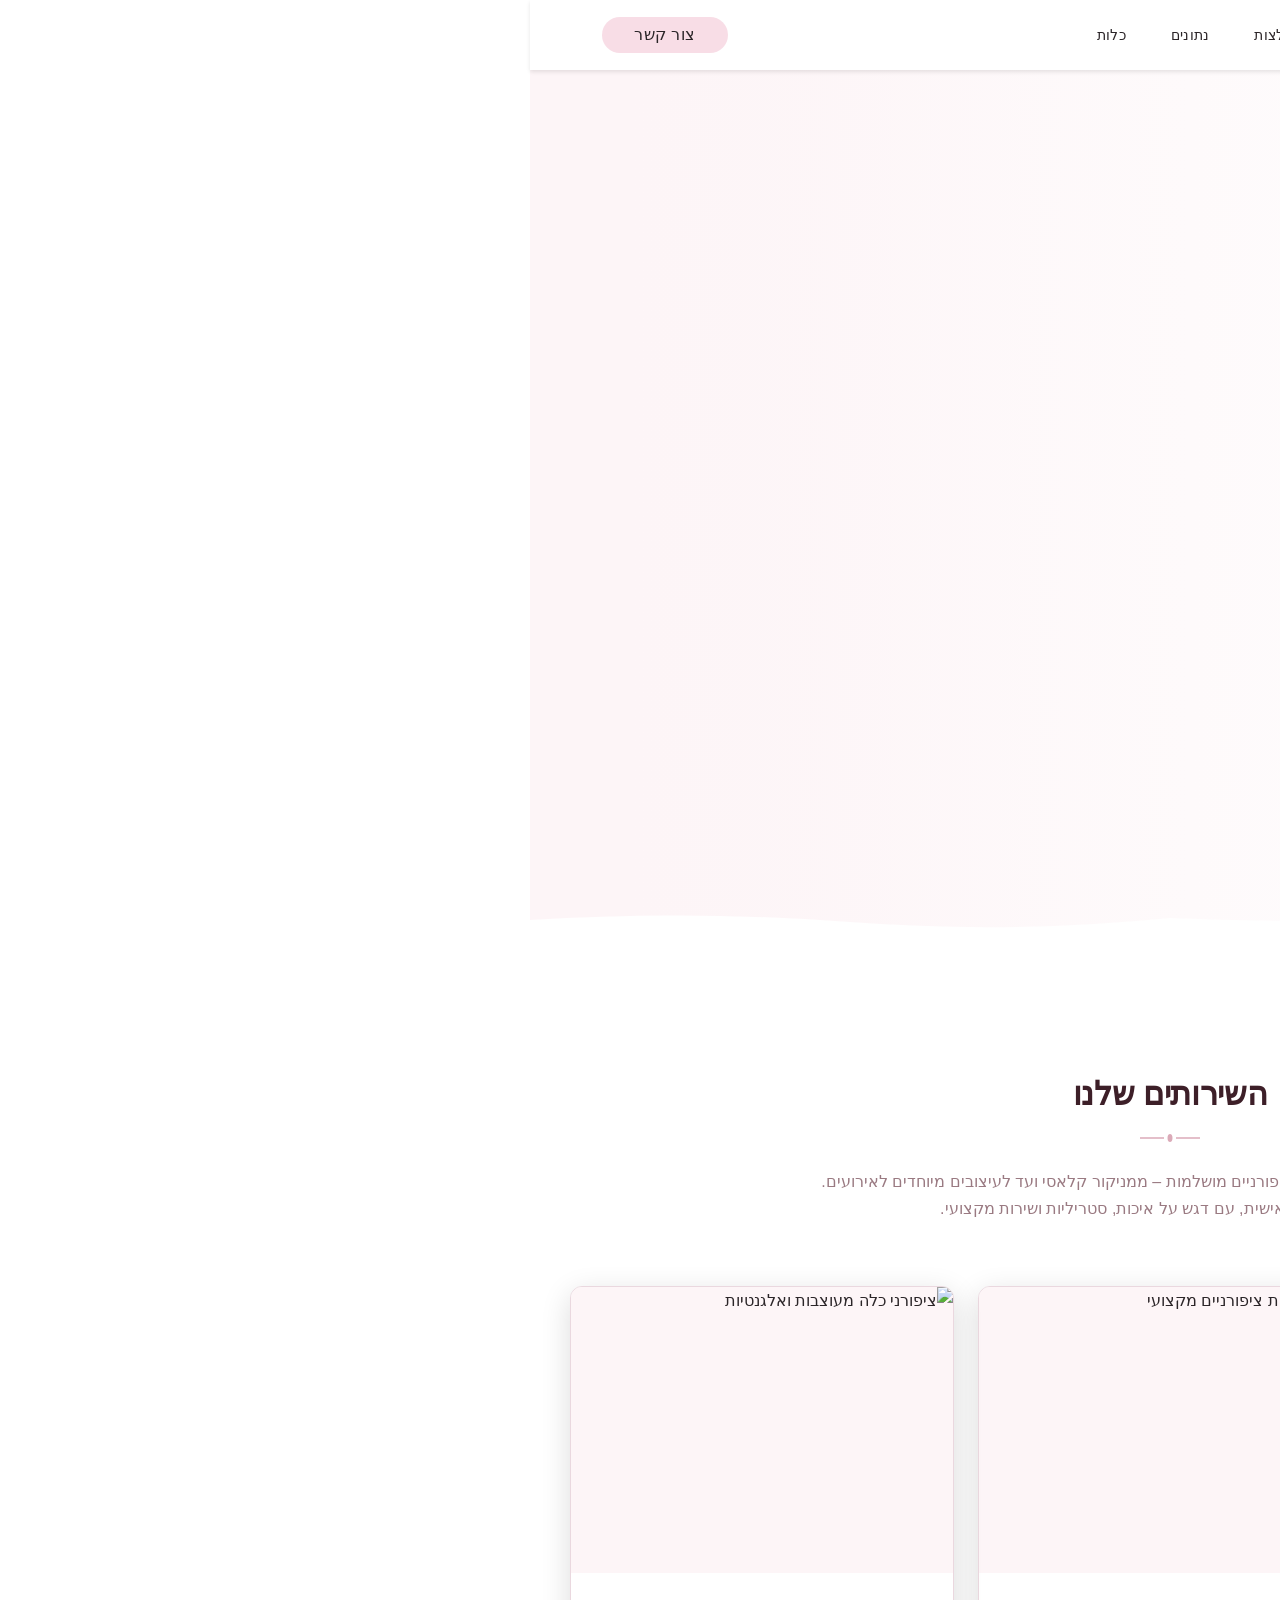
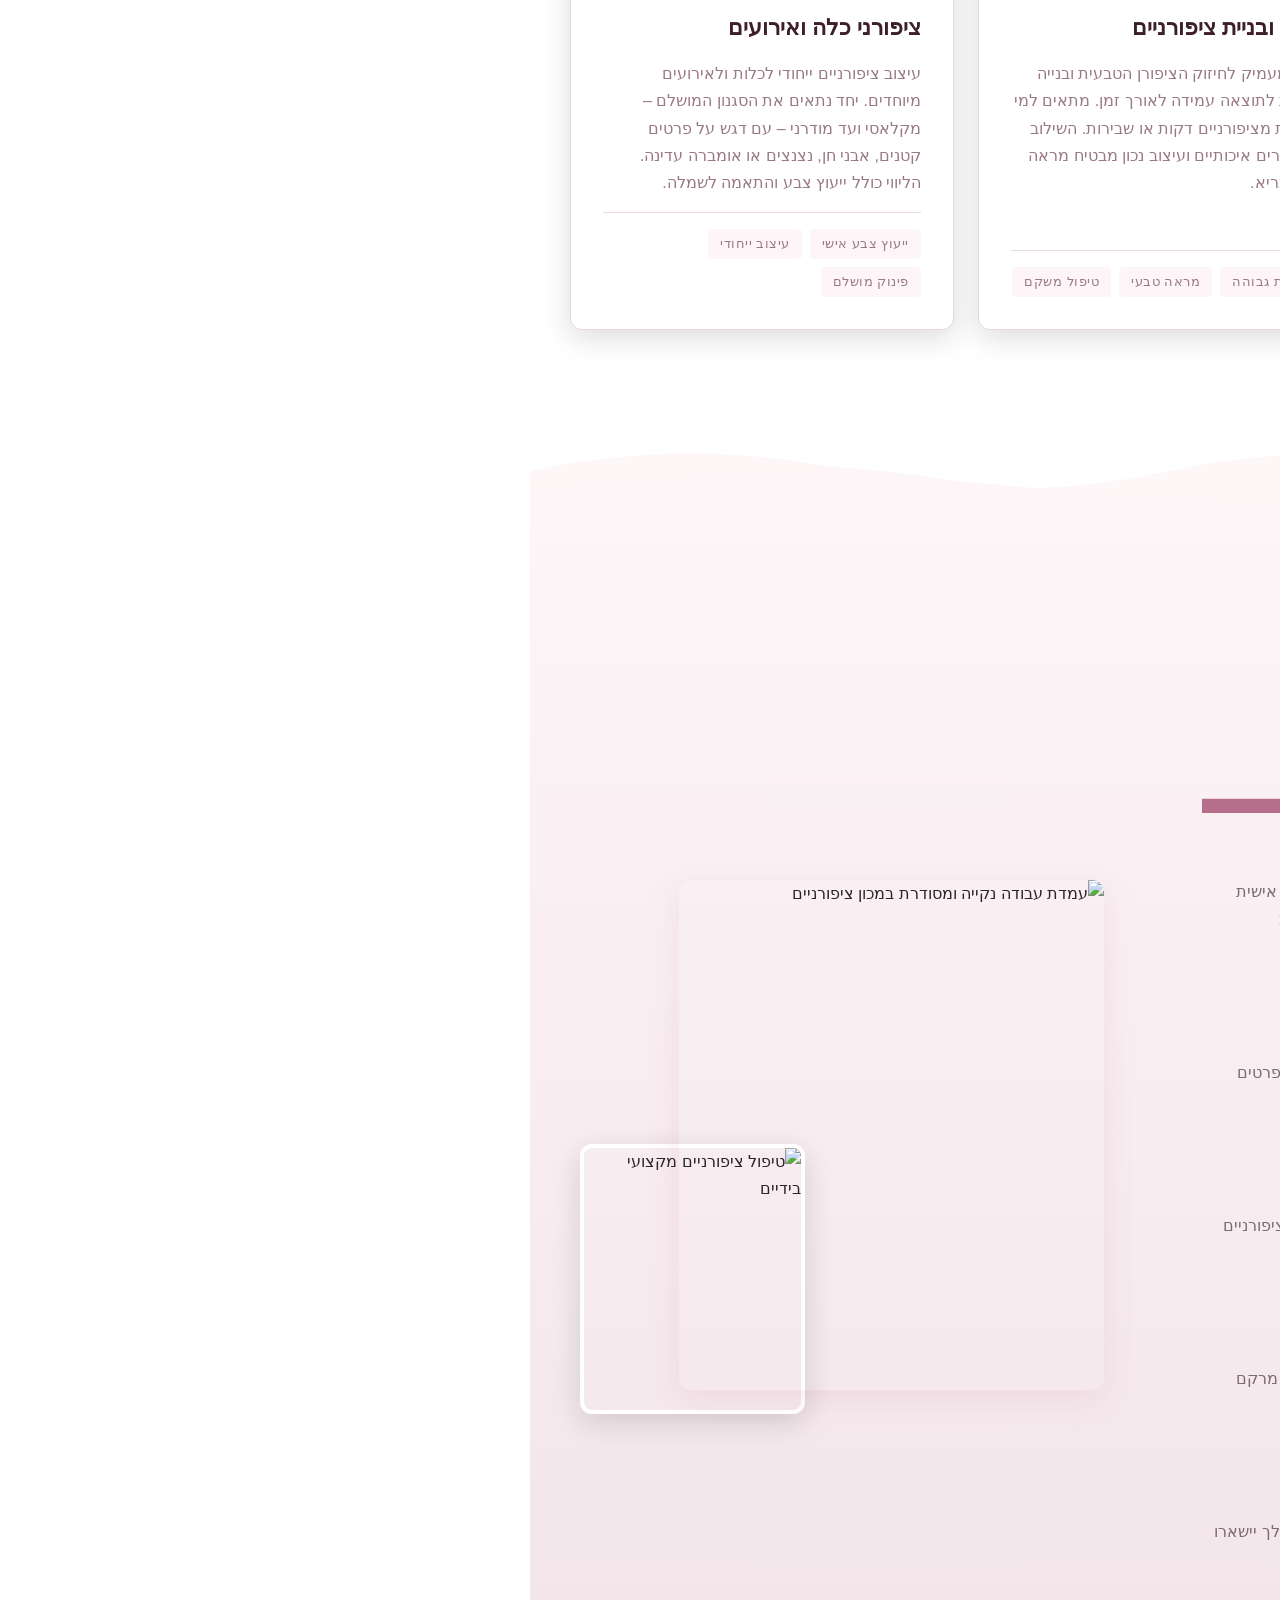
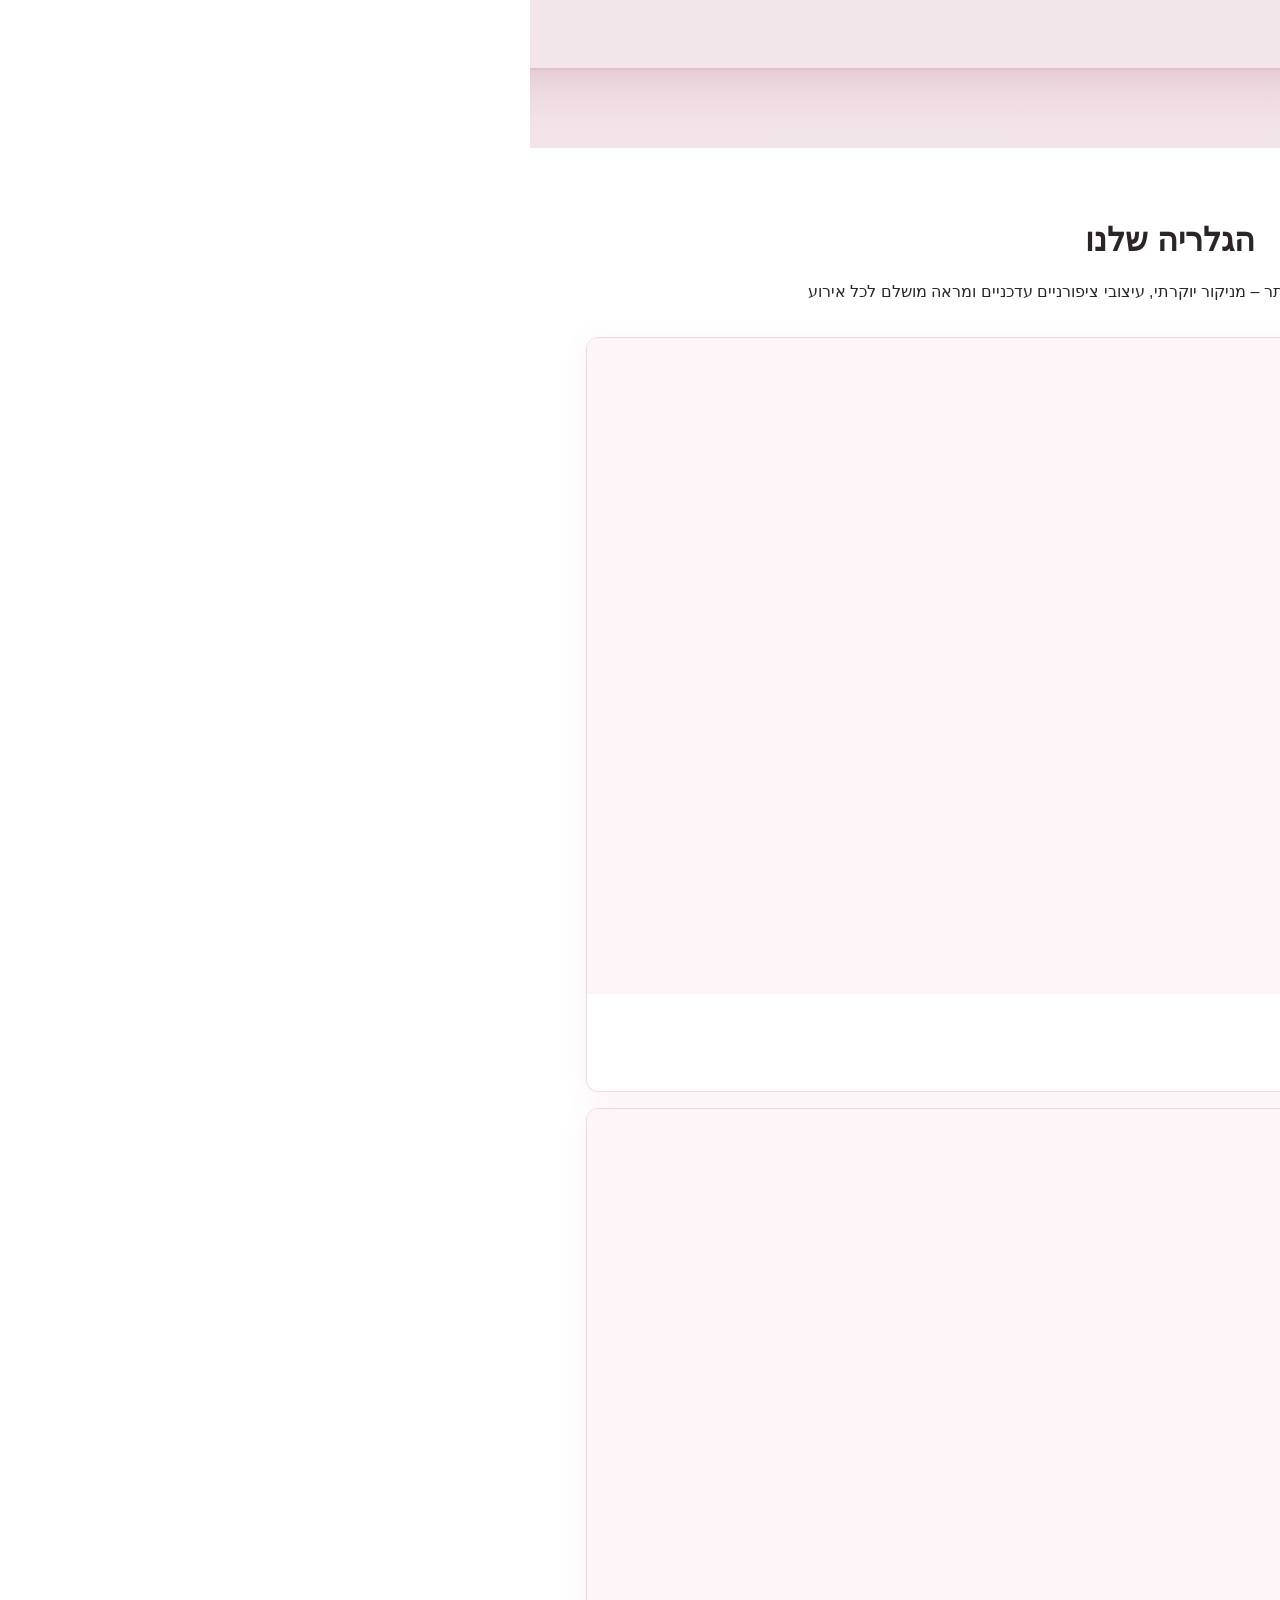
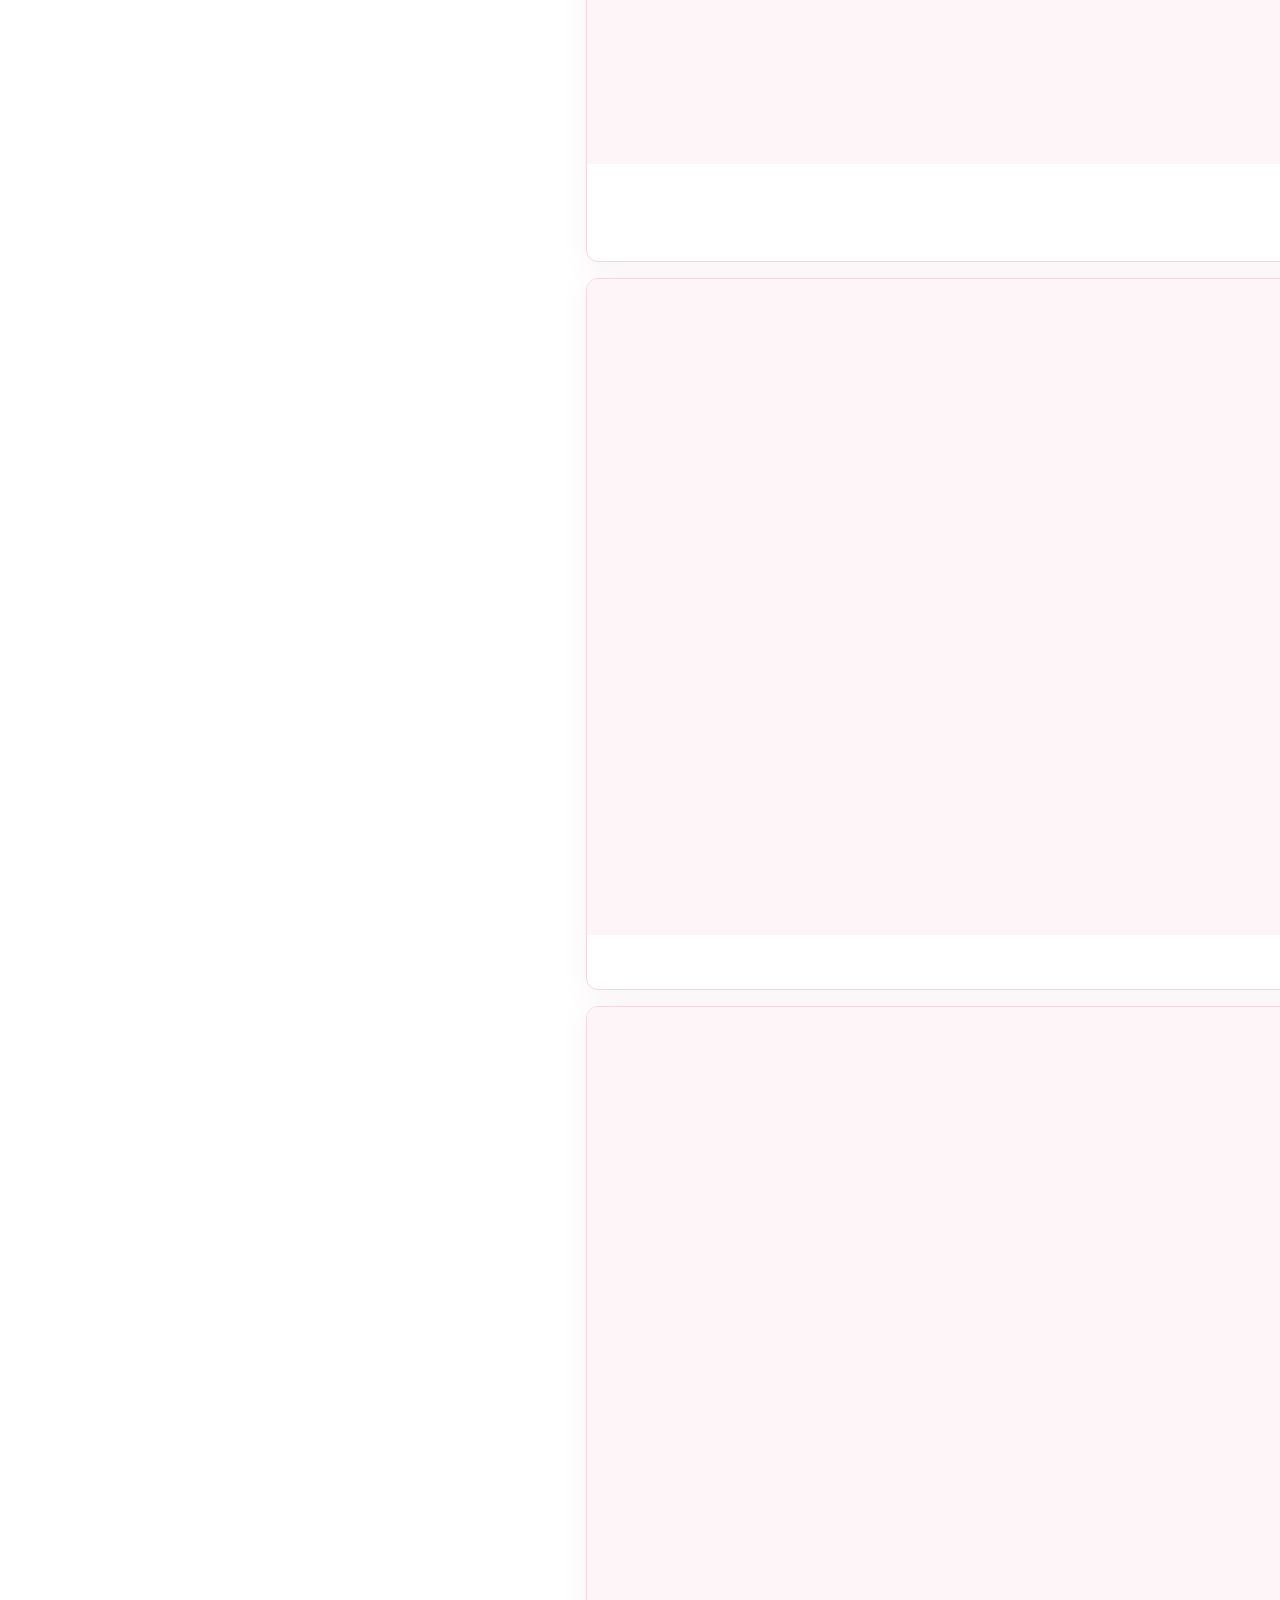
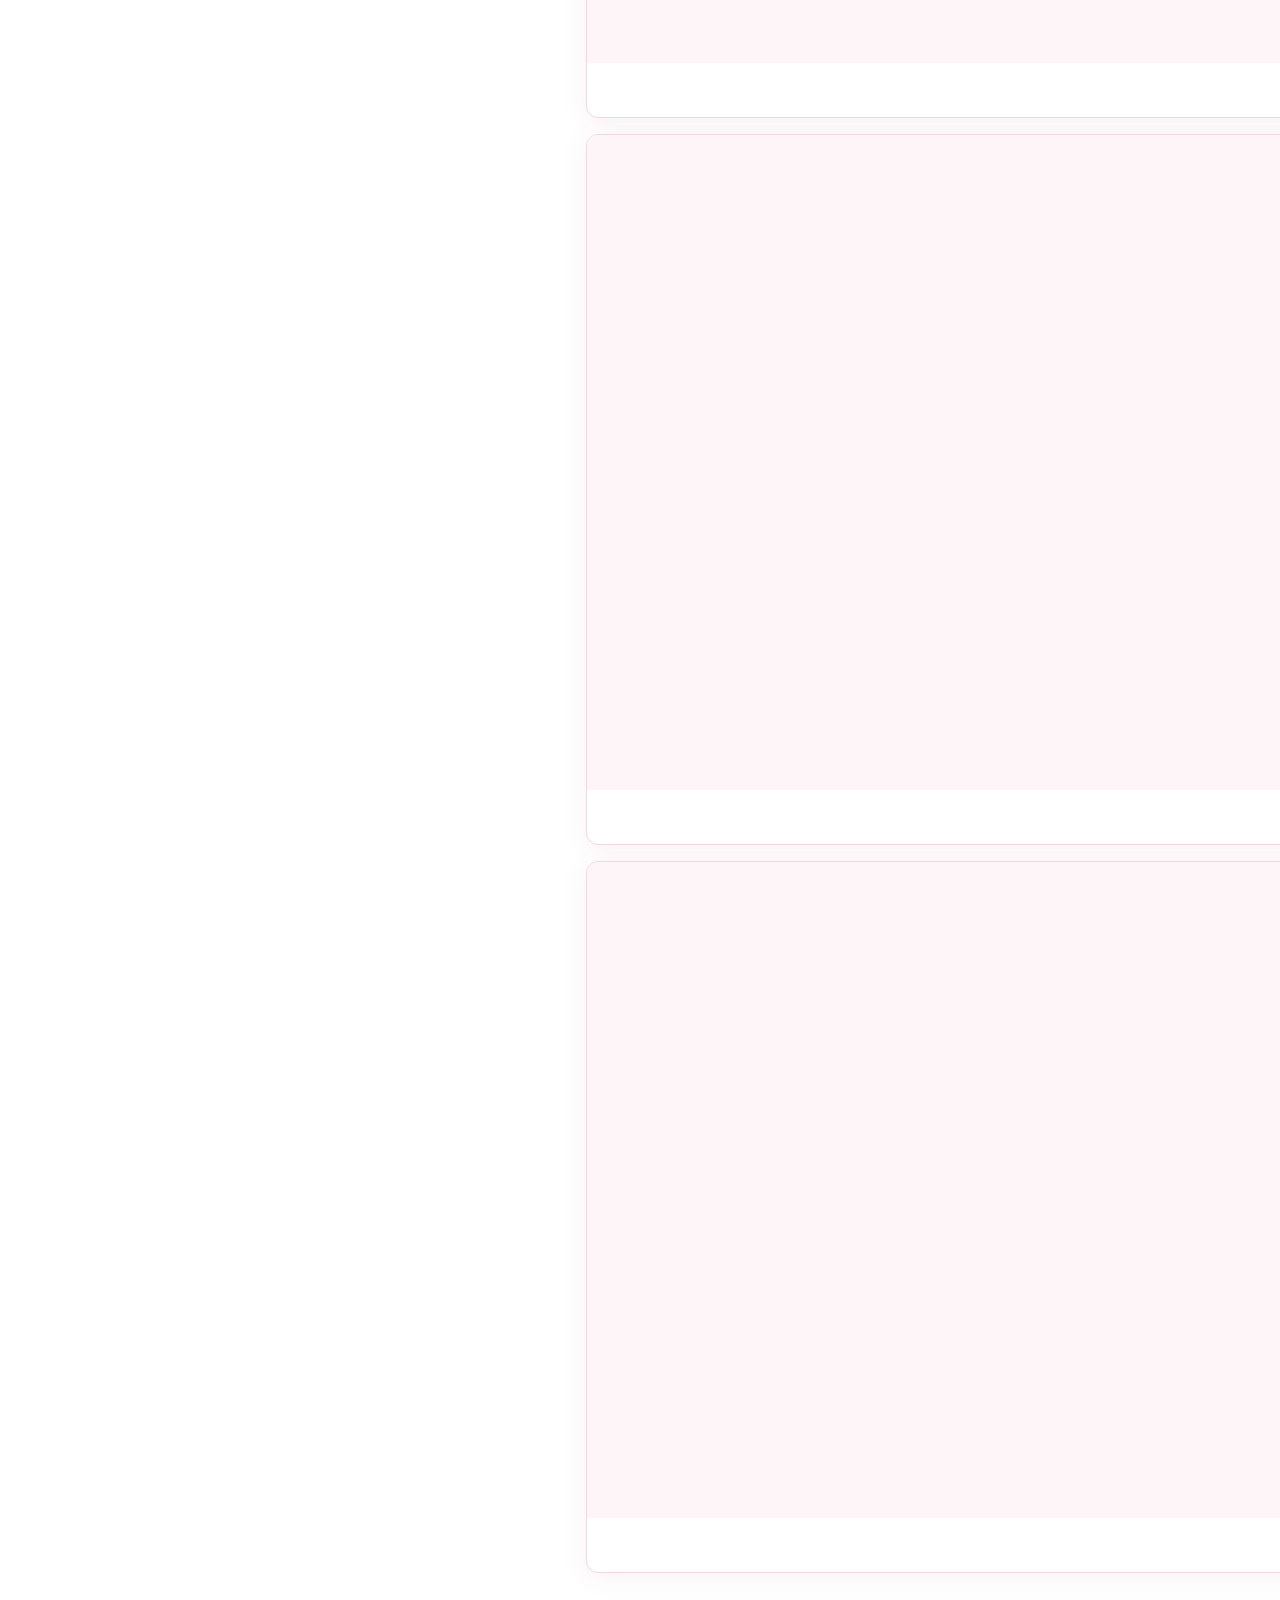
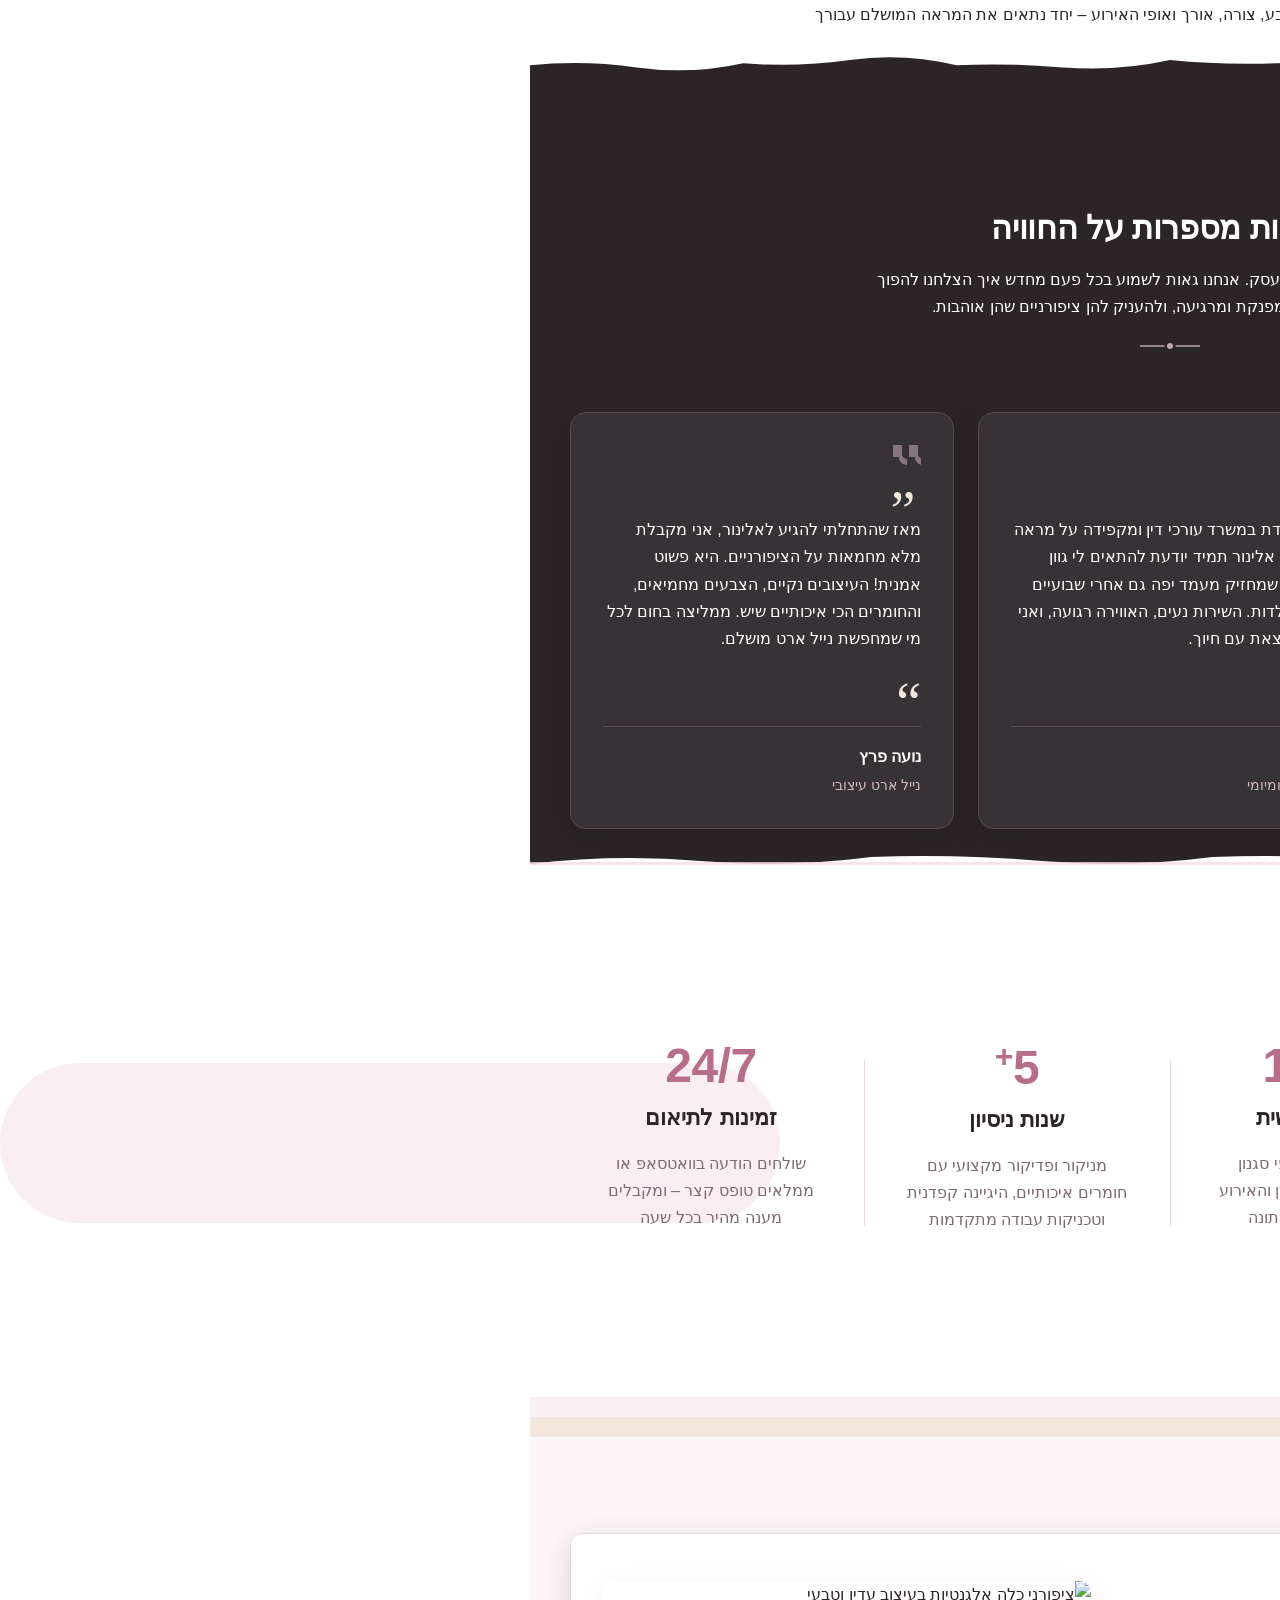
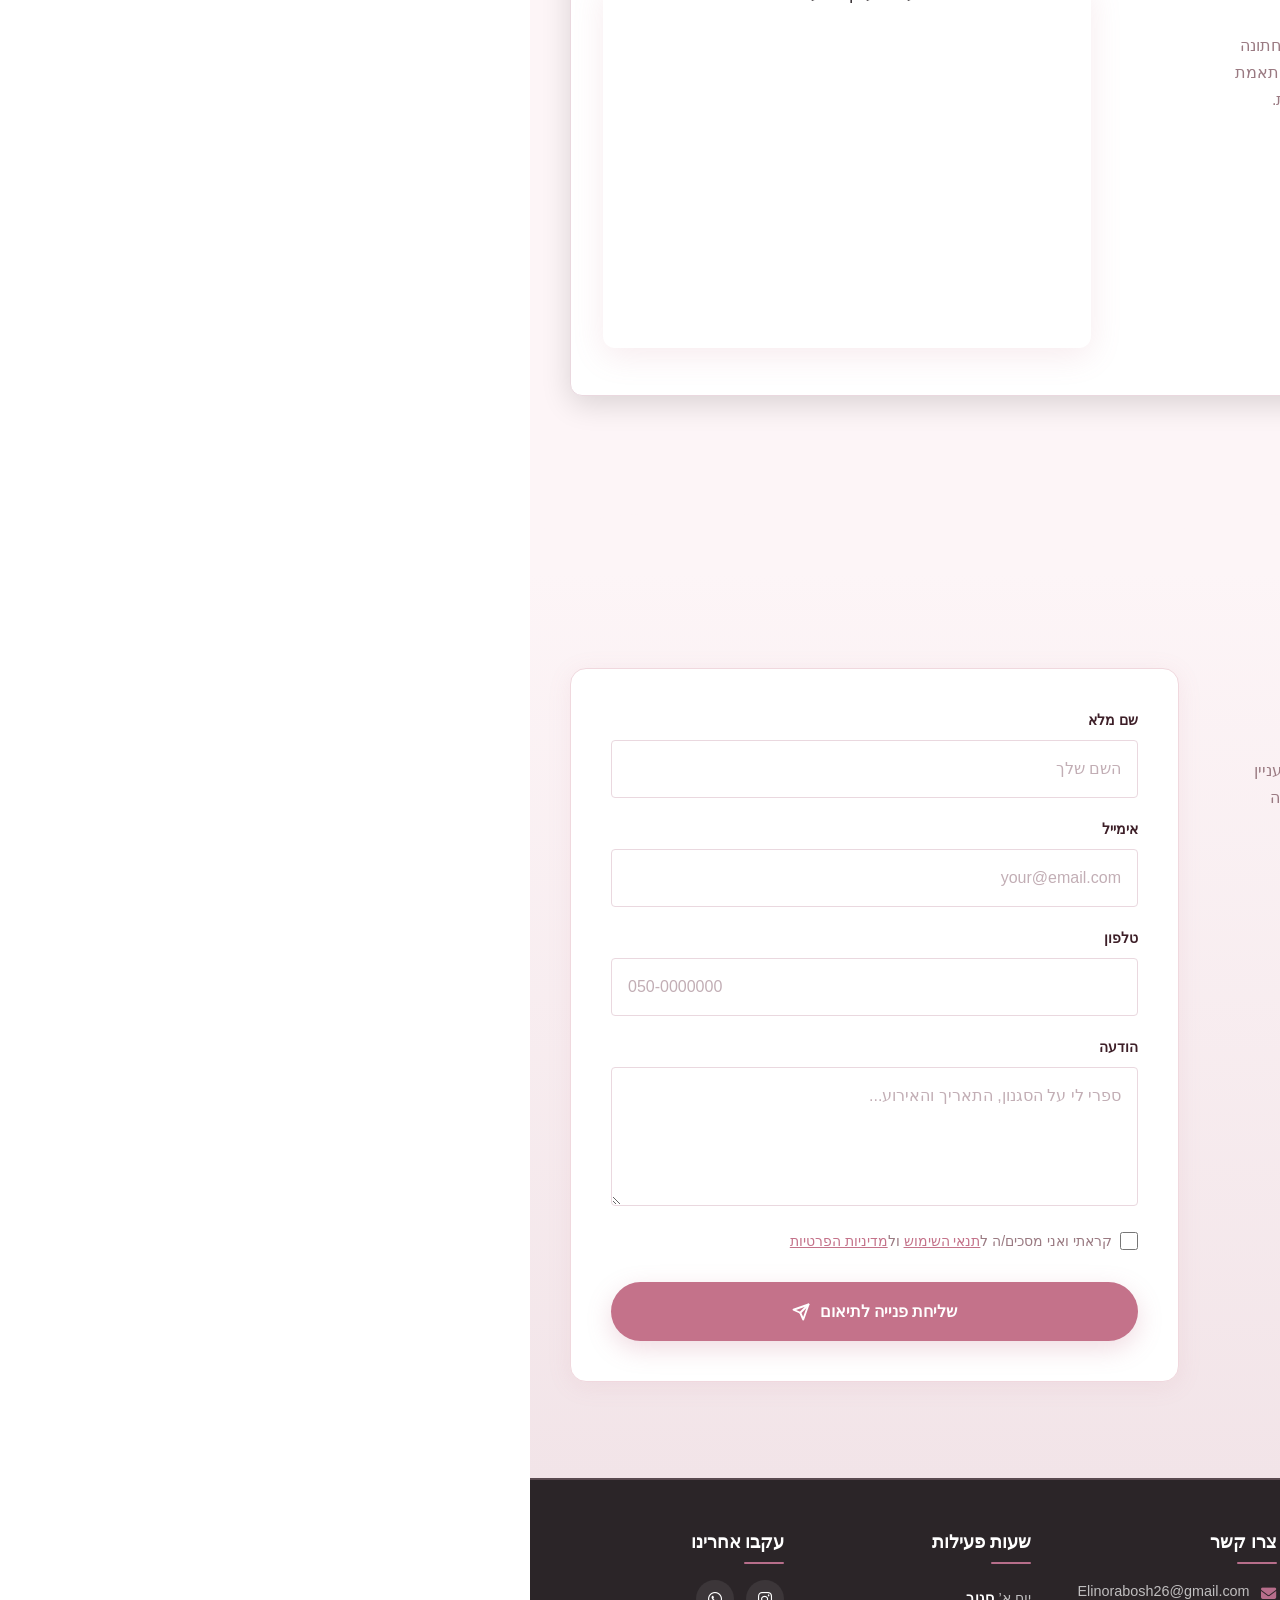
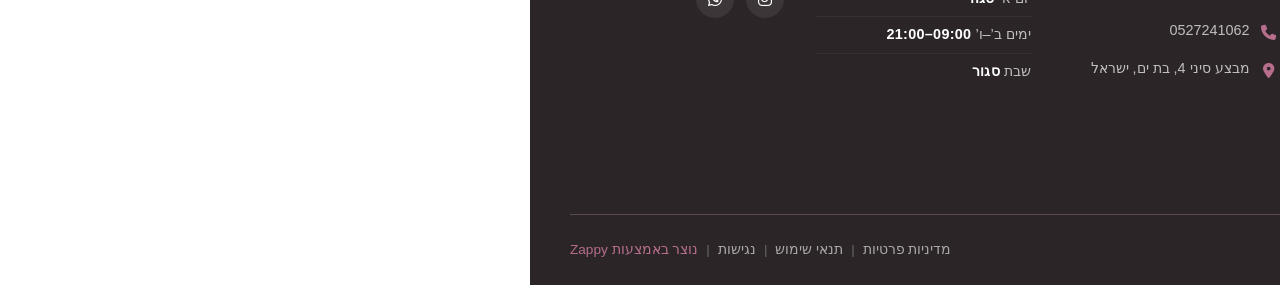
==== commit 6017e2e7: "Background sync: Progressive GitHub Sync" ====
--- a/index.html
+++ b/index.html
@@ -1383,7 +1383,7 @@
         <h4>עקבו אחרינו</h4>
         <div class="footer-social">
           <a href="#" aria-label="Facebook" data-zappy-social-placeholder="true" style="display:none !important;"><i class="fab fa-facebook-f"></i></a>
-          <a href="#" aria-label="Instagram" data-zappy-social-placeholder="true" style="display:none !important;"><i class="fab fa-instagram"></i></a>
+          <a href="https://instagram.com/by_elinor_beauty?igsh=MXA4cDZ0dzZ1aGsyMg%3D%3D&amp;utm_source=qr" aria-label="Instagram" data-zappy-social-placeholder="true"><i class="fab fa-instagram"></i></a>
           <a href="https://wa.me/972527241062" aria-label="WhatsApp" data-zappy-social-placeholder="true"><i class="fab fa-whatsapp"></i></a>
         </div>
       </div>
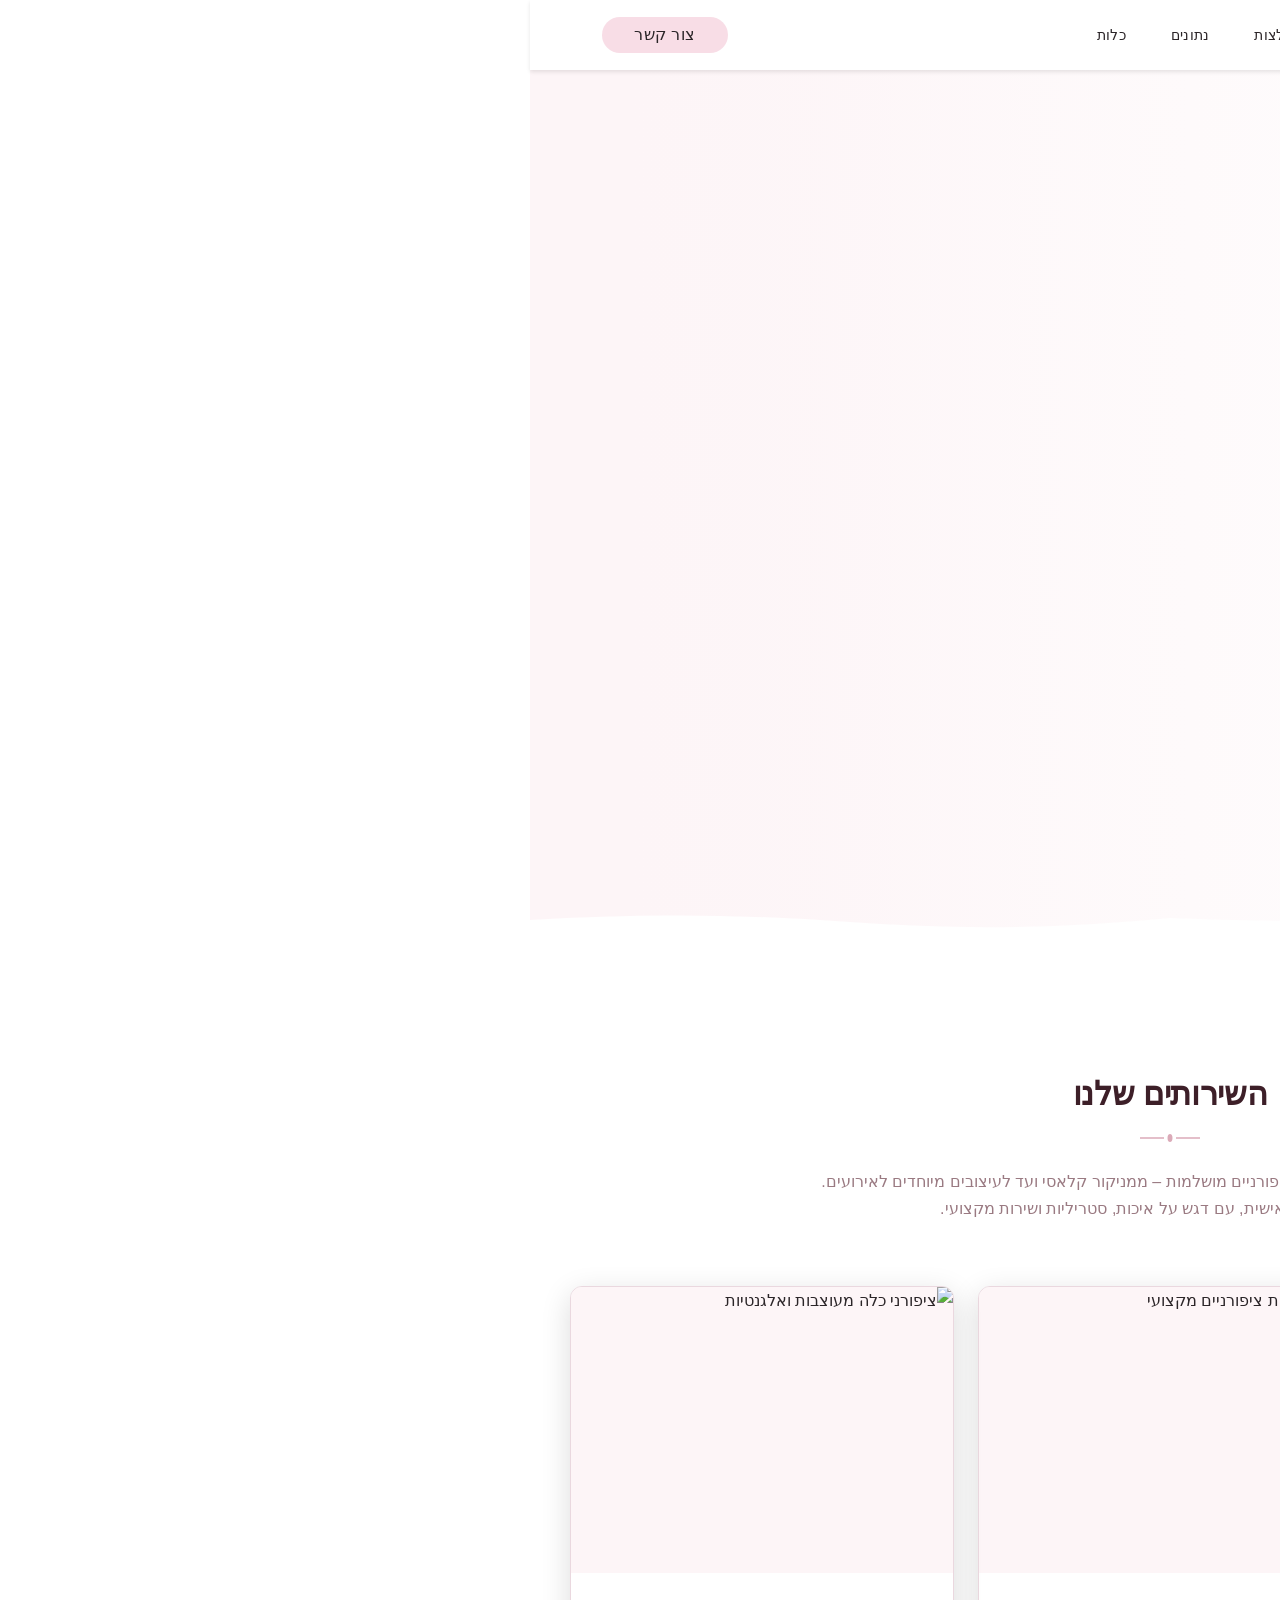
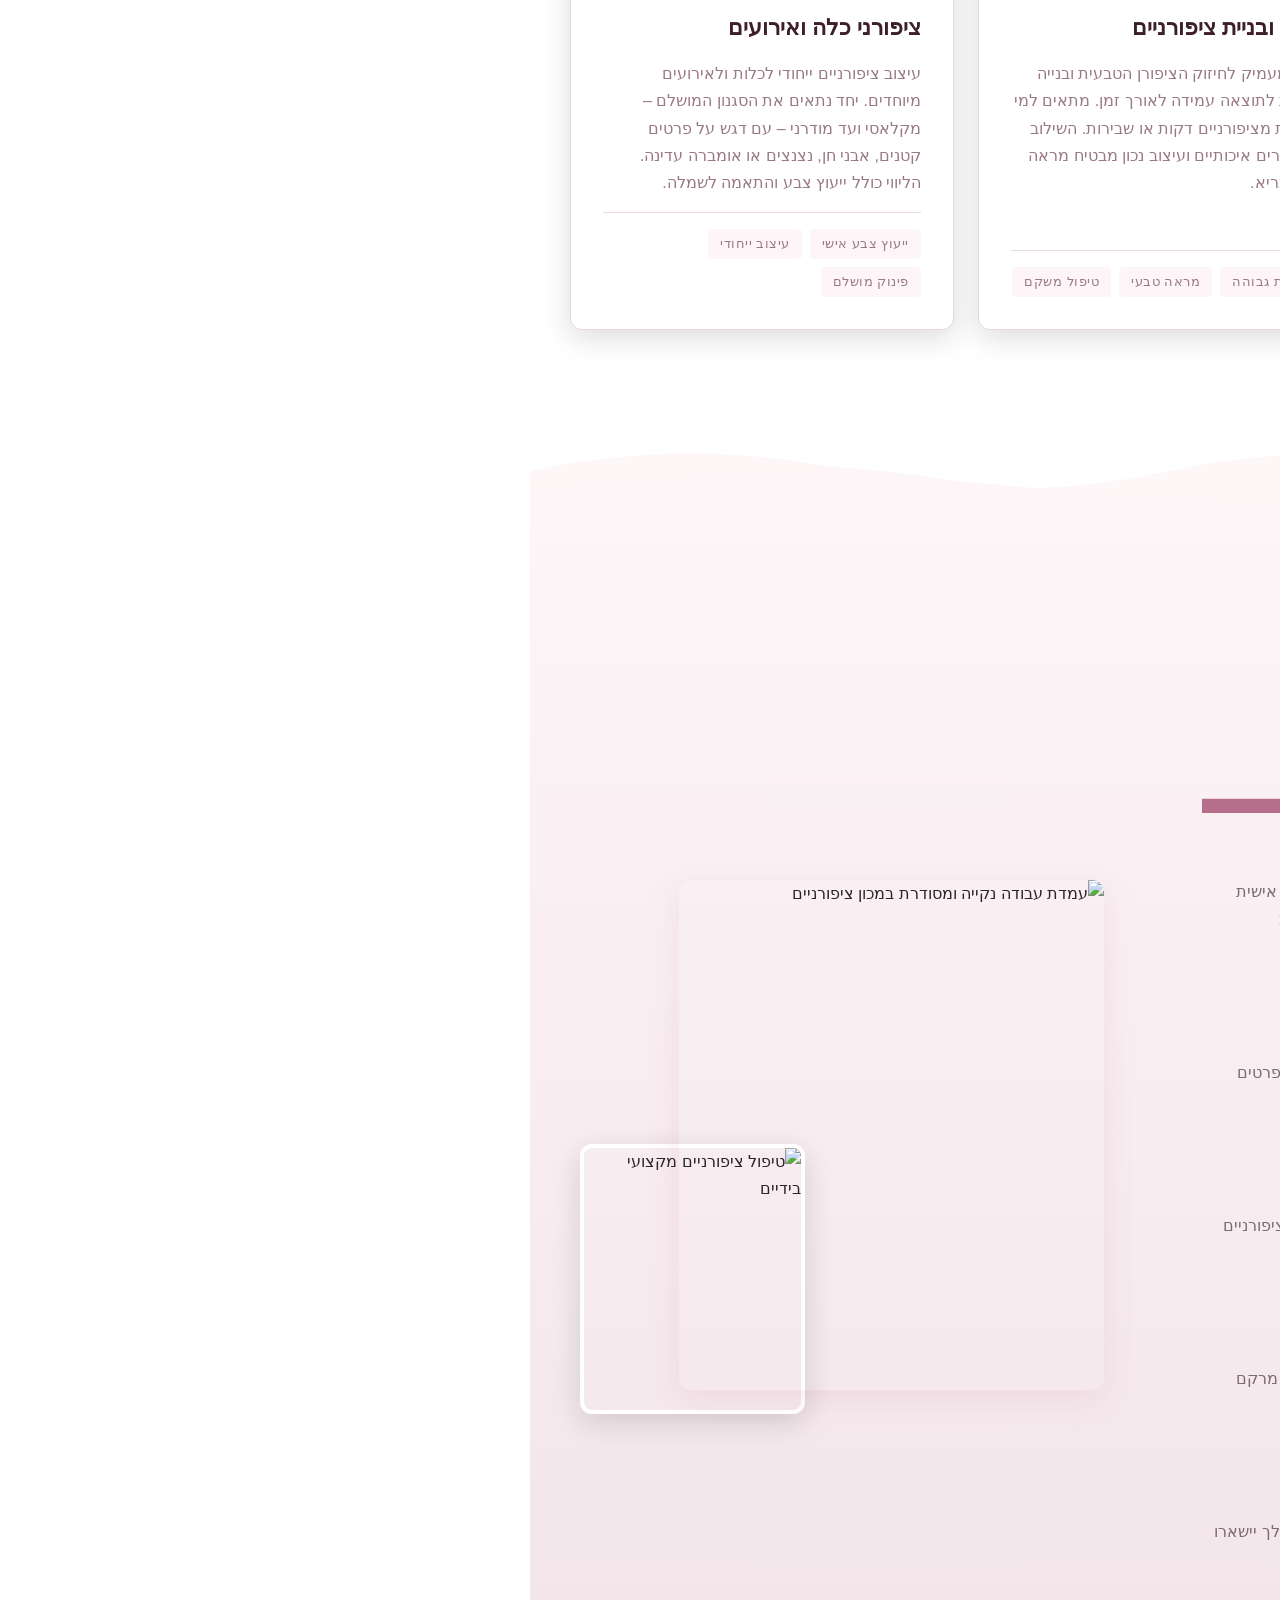
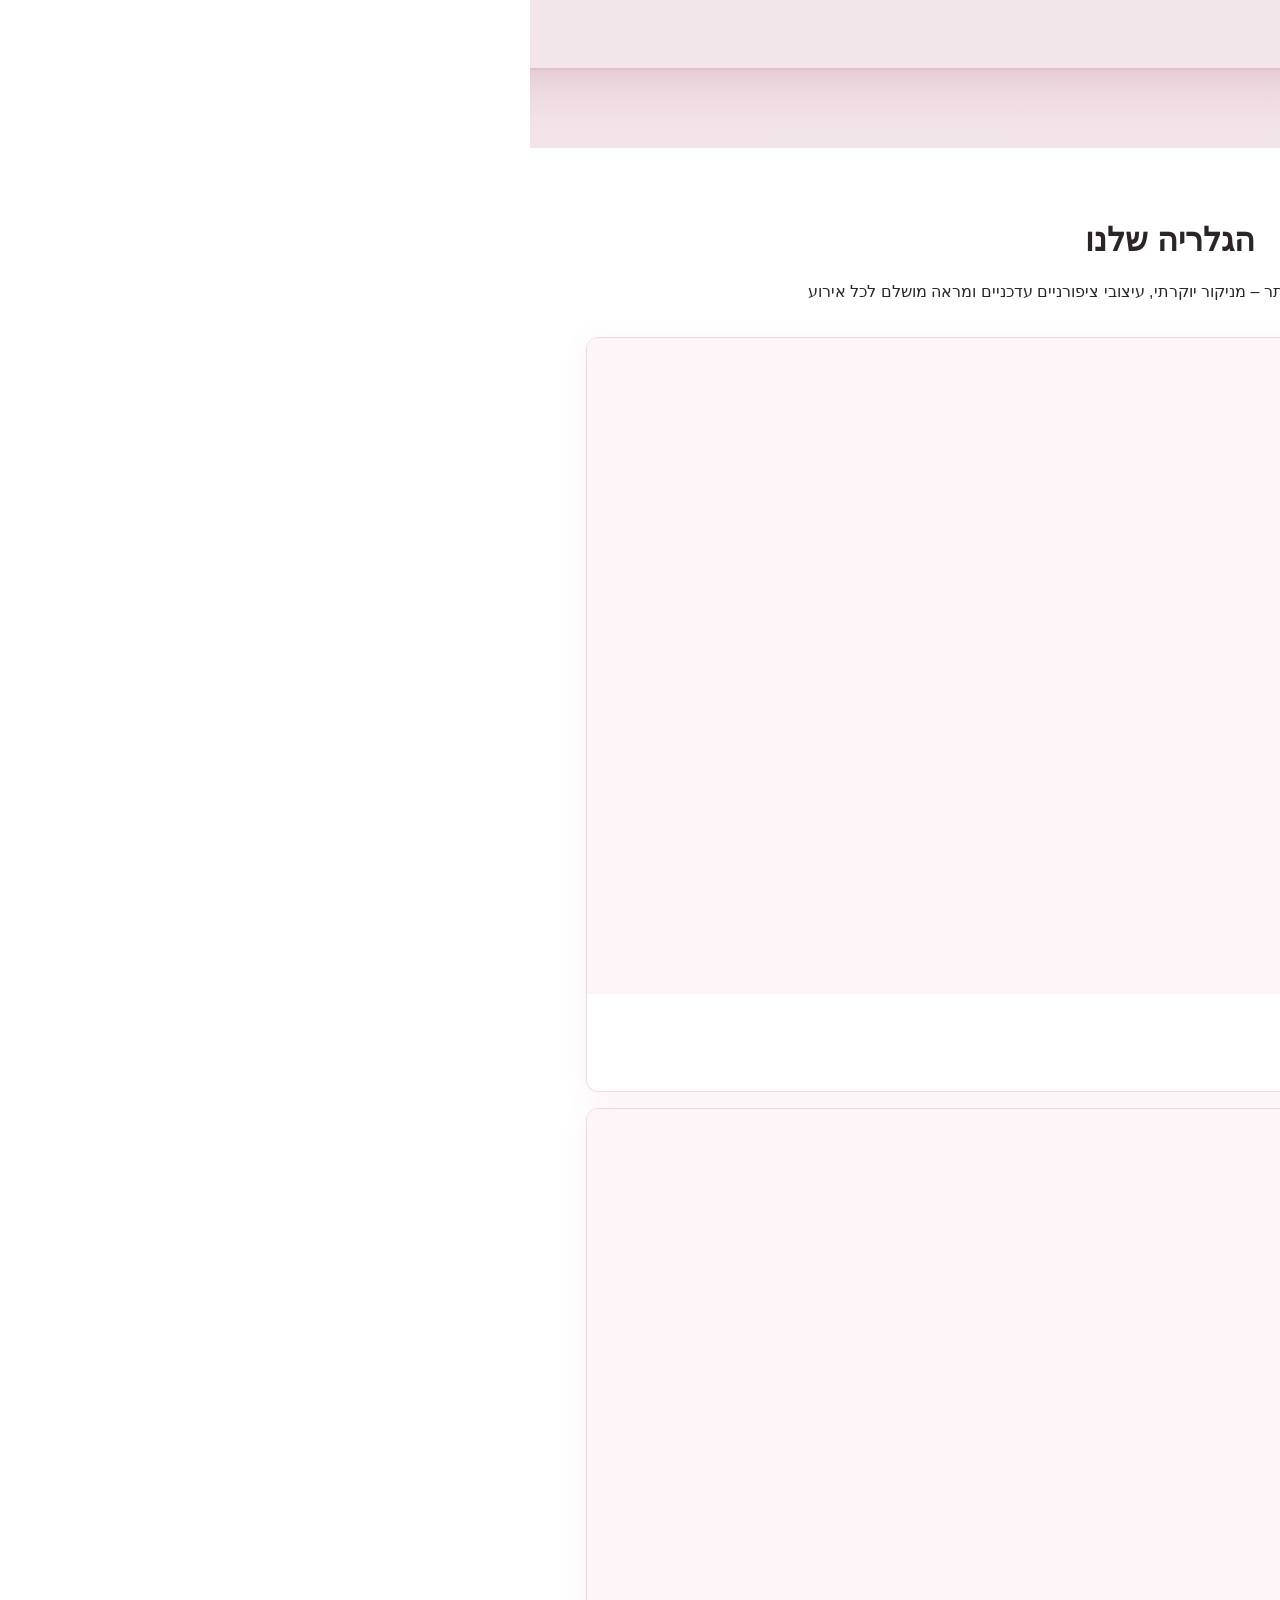
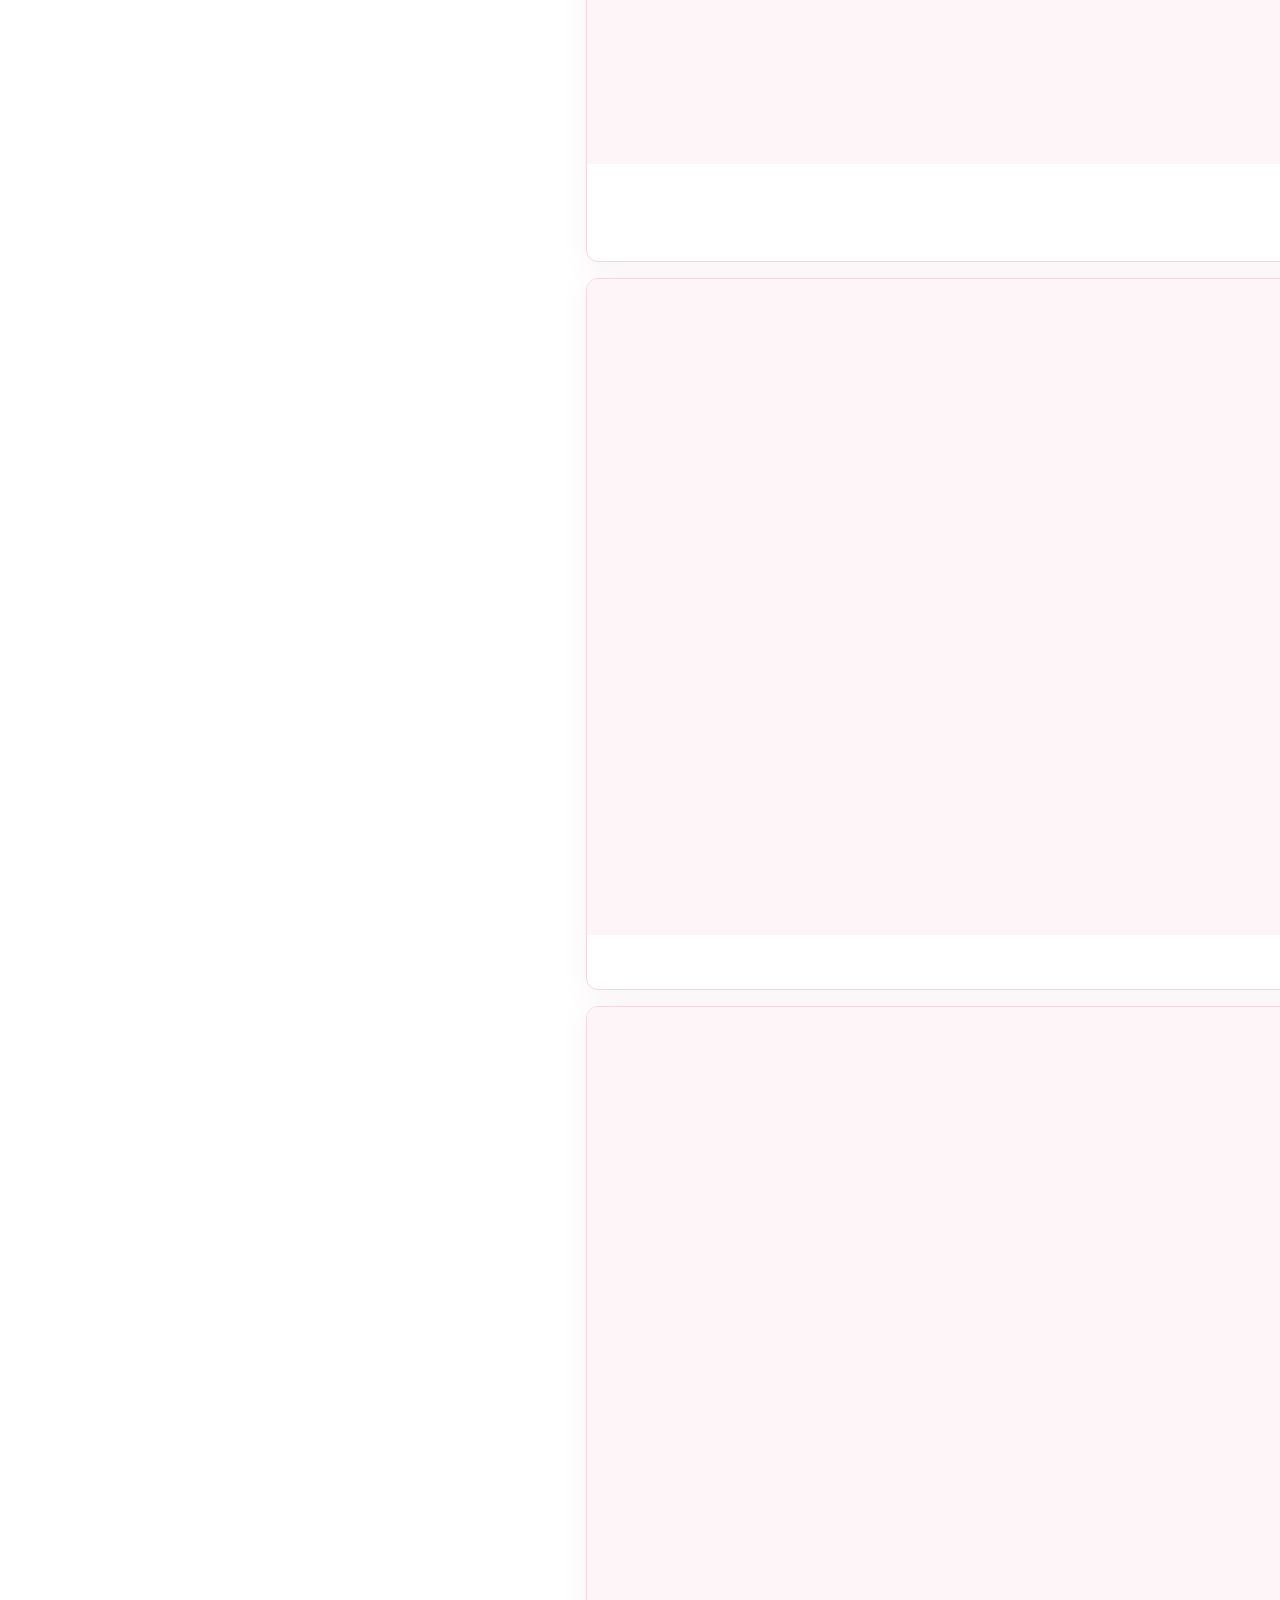
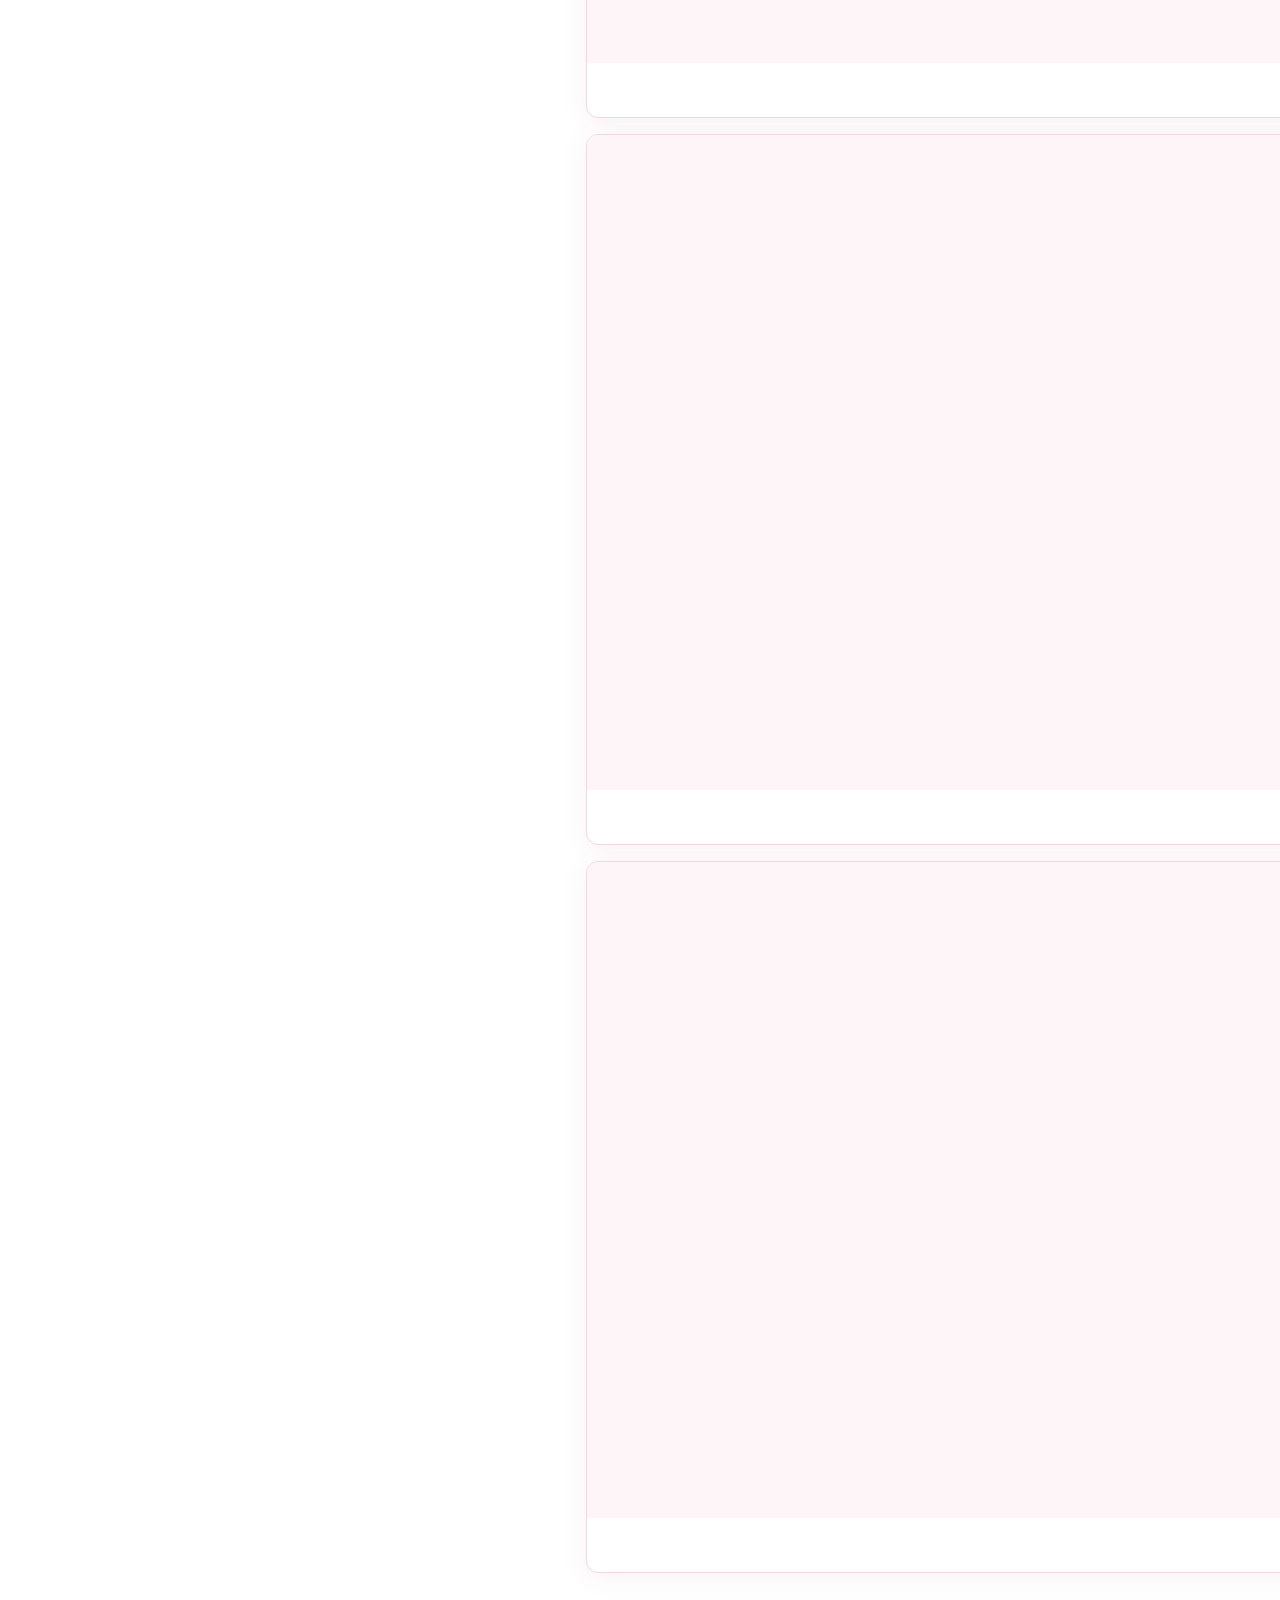
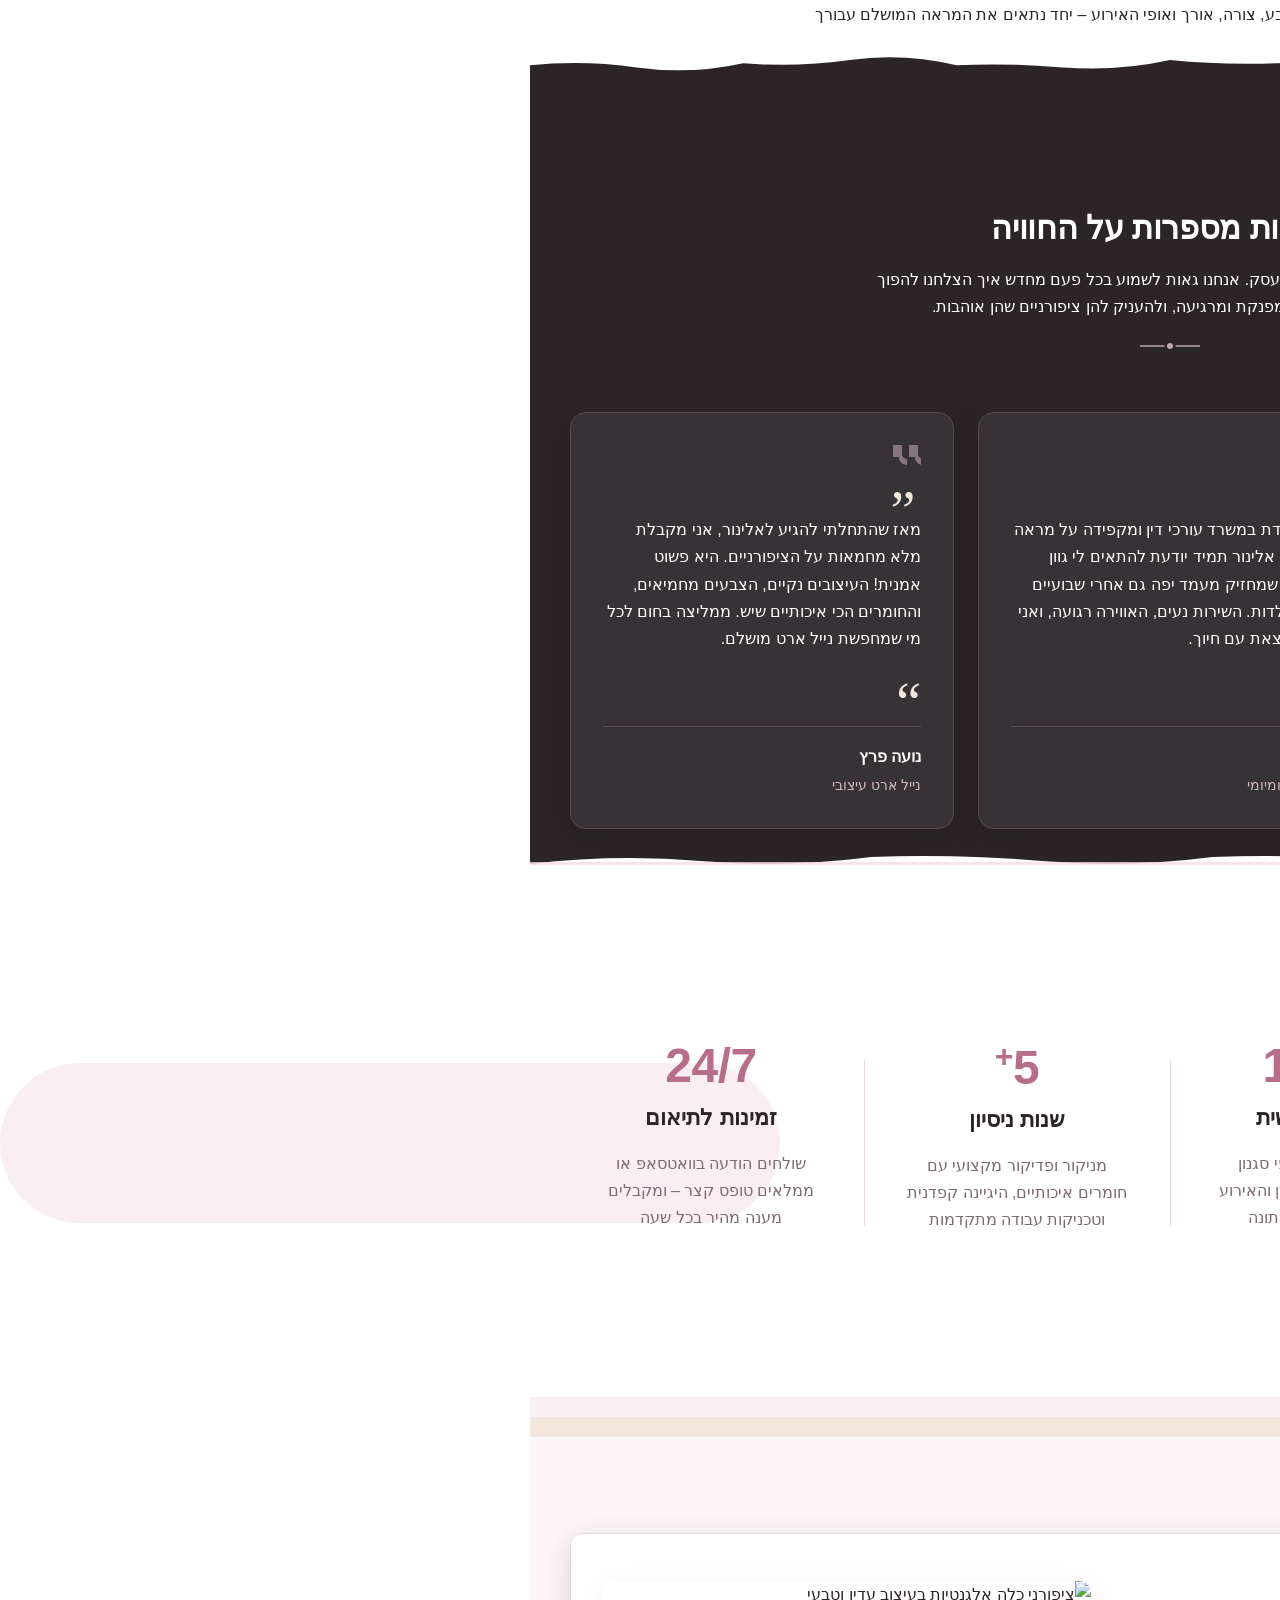
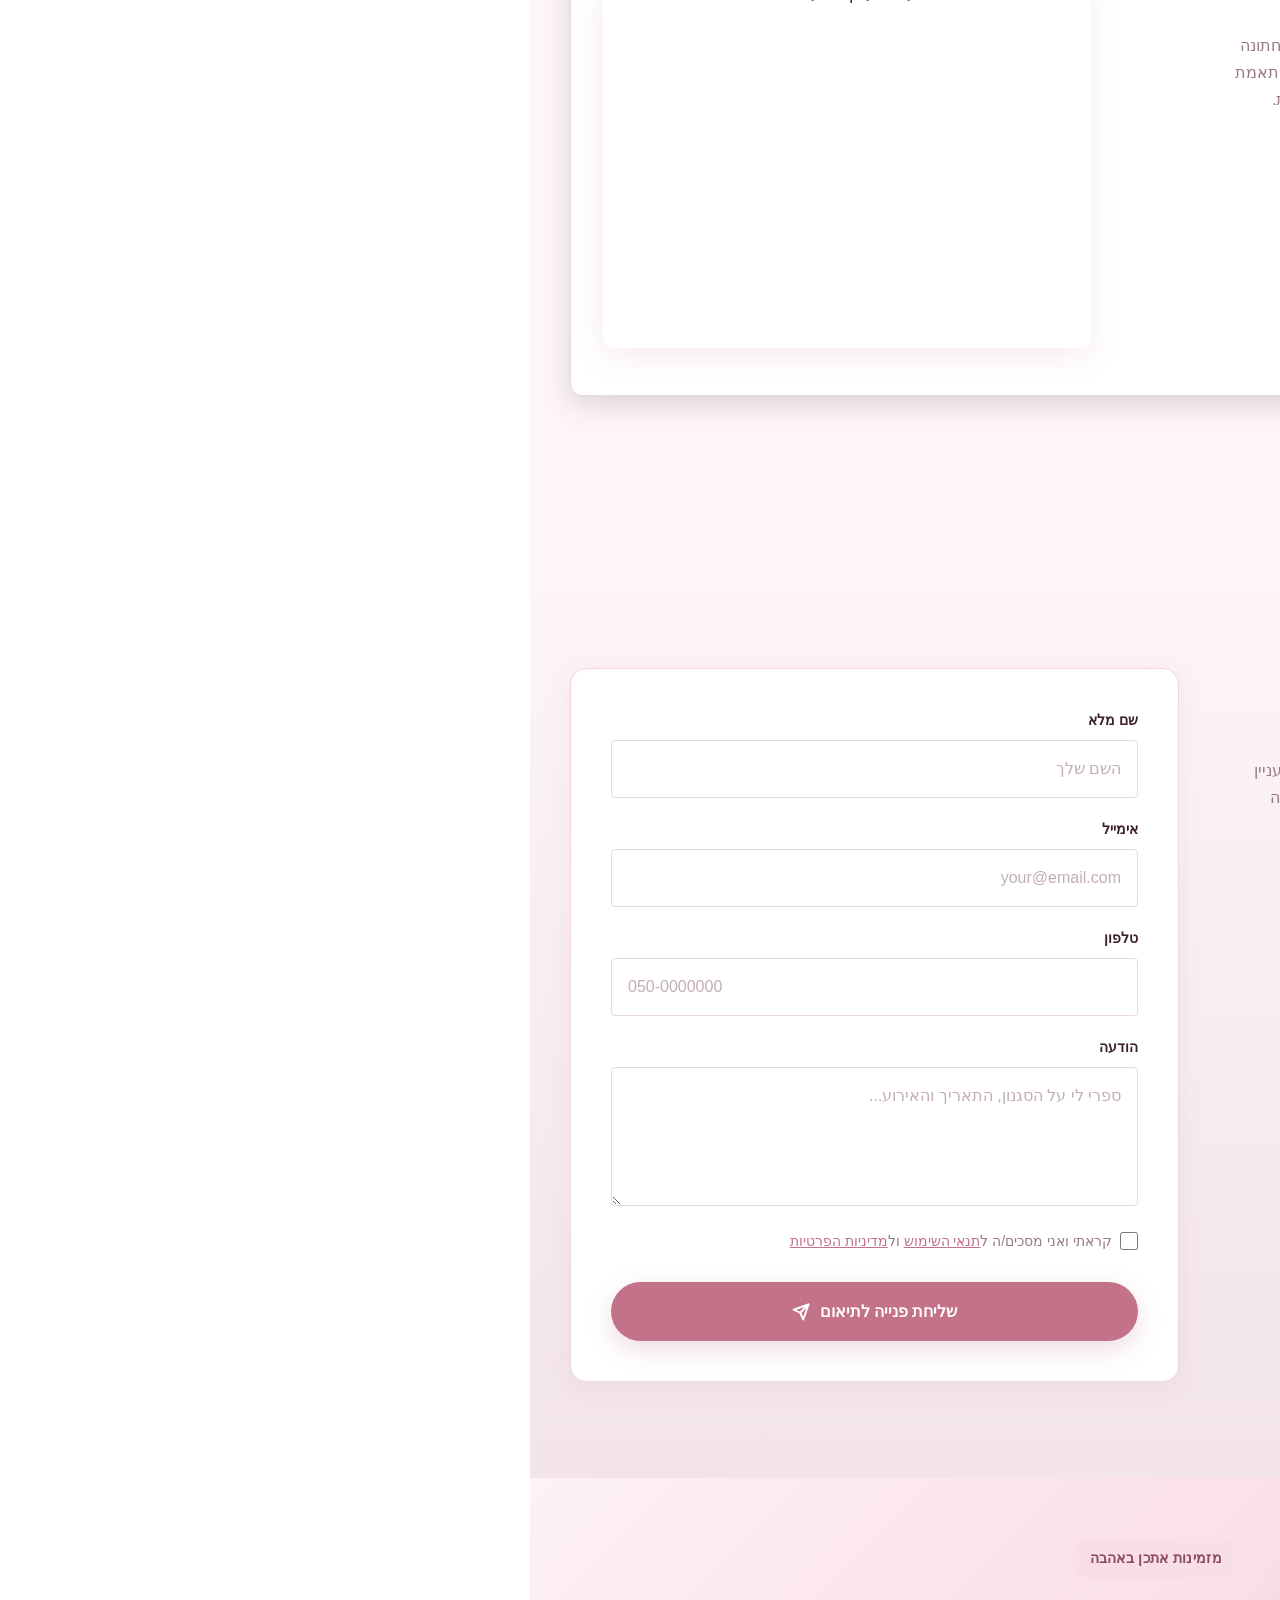
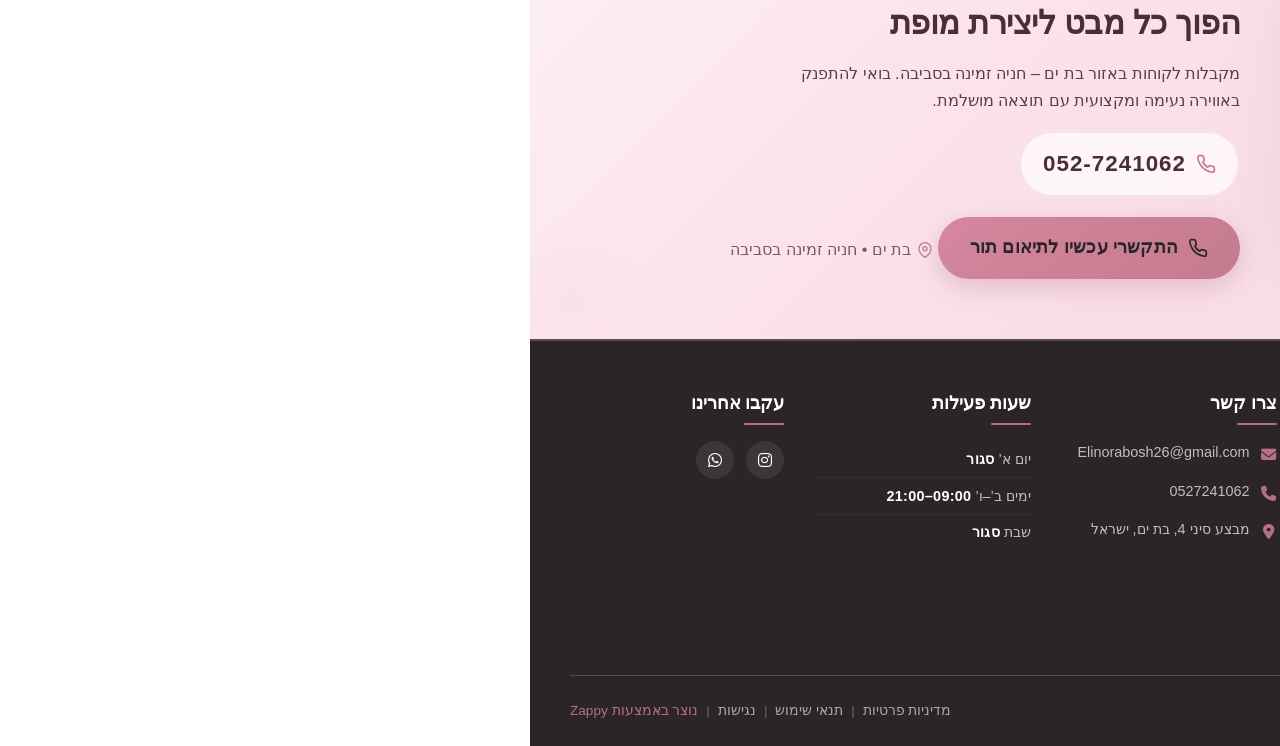
==== commit 1eb8f2e4: "Background sync: Progressive GitHub Sync" ====
--- a/index.html
+++ b/index.html
@@ -361,11 +361,7 @@
     </svg>
   </button>
   
-  <button class="phone-header-btn" data-phone="0527241062" aria-label="Call">
-    <svg width="20" height="20" viewBox="0 0 24 24" fill="currentColor">
-      <path d="M22 16.92v3a2 2 0 0 1-2.18 2 19.79 19.79 0 0 1-8.63-3.07 19.5 19.5 0 0 1-6-6 19.79 19.79 0 0 1-3.07-8.67A2 2 0 0 1 4.11 2h3a2 2 0 0 1 2 1.72 12.84 12.84 0 0 0 .7 2.81 2 2 0 0 1-.45 2.11L8.09 9.91a16 16 0 0 0 6 6l1.27-1.27a2 2 0 0 1 2.11-.45 12.84 12.84 0 0 0 2.81.7A2 2 0 0 1 22 16.92z"></path>
-    </svg>
-  </button>
+  <button class="phone-header-btn" data-phone="0527241062" aria-label="Call"><a href="tel:0527241062" aria-label="Call" style="display:flex;align-items:center;justify-content:center;width:100%;height:100%;color:inherit;text-decoration:none;"><svg width="20" height="20" viewBox="0 0 24 24" fill="currentColor"><path d="M6.62 10.79a15.05 15.05 0 006.59 6.59l2.2-2.2a1 1 0 011.01-.24 11.36 11.36 0 003.58.57 1 1 0 011 1V20a1 1 0 01-1 1A17 17 0 013 4a1 1 0 011-1h3.5a1 1 0 011 1 11.36 11.36 0 00.57 3.58 1 1 0 01-.25 1.01l-2.2 2.2z"></path></svg></a></button>
 
   <!-- nav-container: REQUIRED wrapper for layout elements (brand, menu, CTA) -->
   <div class="nav-container">
@@ -1329,6 +1325,44 @@
   <!-- Floating Sticky CTA for WhatsApp -->
   
 </section>
+
+<section class="cta-section" dir="rtl">
+  <div class="cta-container">
+    <div class="cta-image-wrapper">
+      <img data-placeholder="cta-nail-studio-1" data-context="Elegant nail studio interior with soft pink lighting, manicure table with fresh flowers, and a welcoming feminine atmosphere in Bat Yam" src="data:image/svg+xml,%3Csvg xmlns=%27http://www.w3.org/2000/svg%27 width=%27400%27 height=%27300%27%3E%3Cdefs%3E%3ClinearGradient id=%27grad%27 x1=%270%25%27 y1=%270%25%27 x2=%27100%25%27 y2=%27100%25%27%3E%3Cstop offset=%270%25%27 style=%27stop-color:%23FF0083;stop-opacity:1%27 /%3E%3Cstop offset=%27100%25%27 style=%27stop-color:%23FF008320;stop-opacity:1%27 /%3E%3C/linearGradient%3E%3C/defs%3E%3Crect width=%27100%25%27 height=%27100%25%27 fill=%27url(%23grad)%27/%3E%3Ctext x=%2750%25%27 y=%2750%25%27 font-family=%27Arial, sans-serif%27 font-size=%2716%27 fill=%27white%27 text-anchor=%27middle%27 dy=%27.3em%27 font-weight=%27500%27%3EClick%20to%20add%20image%3C/text%3E%3C/svg%3E" alt="סטודיו לציפורניים אלינור בבת ים" class="cta-image">
+    </div>
+    <div class="cta-content">
+      <span class="cta-badge">מזמינות אתכן באהבה</span>
+      <h2 class="cta-heading">הפוך כל מבט ליצירת מופת</h2>
+      <p class="cta-description">
+        מקבלות לקוחות באזור בת ים – חניה זמינה בסביבה. בואי להתפנק באווירה נעימה ומקצועית עם תוצאה מושלמת.
+      </p>
+      <div class="cta-phone-wrapper">
+        <a href="tel:0527241062" class="cta-phone-link" aria-label="התקשרי עכשיו להזמנת תור: 0527241062">
+          <svg class="cta-phone-icon" viewBox="0 0 24 24" fill="none" stroke="currentColor" stroke-width="2" stroke-linecap="round" stroke-linejoin="round" aria-hidden="true">
+            <path d="M22 16.92v3a2 2 0 0 1-2.18 2 19.79 19.79 0 0 1-8.63-3.07 19.5 19.5 0 0 1-6-6 19.79 19.79 0 0 1-3.07-8.67A2 2 0 0 1 4.11 2h3a2 2 0 0 1 2 1.72 12.84 12.84 0 0 0 .7 2.81 2 2 0 0 1-.45 2.11L8.09 9.91a16 16 0 0 0 6 6l1.27-1.27a2 2 0 0 1 2.11-.45 12.84 12.84 0 0 0 2.81.7A2 2 0 0 1 22 16.92z"></path>
+          </svg>
+          <span class="cta-phone-number">052-7241062</span>
+        </a>
+      </div>
+      <a href="tel:0527241062" class="cta-button" aria-label="התקשרי עכשיו להזמנת תור">
+        <svg class="cta-button-icon" viewBox="0 0 24 24" fill="none" stroke="currentColor" stroke-width="2" stroke-linecap="round" stroke-linejoin="round" aria-hidden="true">
+          <path d="M22 16.92v3a2 2 0 0 1-2.18 2 19.79 19.79 0 0 1-8.63-3.07 19.5 19.5 0 0 1-6-6 19.79 19.79 0 0 1-3.07-8.67A2 2 0 0 1 4.11 2h3a2 2 0 0 1 2 1.72 12.84 12.84 0 0 0 .7 2.81 2 2 0 0 1-.45 2.11L8.09 9.91a16 16 0 0 0 6 6l1.27-1.27a2 2 0 0 1 2.11-.45 12.84 12.84 0 0 0 2.81.7A2 2 0 0 1 22 16.92z"></path>
+        </svg>
+        התקשרי עכשיו לתיאום תור
+      </a>
+      <p class="cta-location">
+        <svg class="cta-location-icon" viewBox="0 0 24 24" fill="none" stroke="currentColor" stroke-width="2" stroke-linecap="round" stroke-linejoin="round" aria-hidden="true">
+          <path d="M21 10c0 7-9 13-9 13s-9-6-9-13a9 9 0 0 1 18 0z"></path>
+          <circle cx="12" cy="10" r="3"></circle>
+        </svg>
+        בת ים • חניה זמינה בסביבה
+      </p>
+    </div>
+  </div>
+</section>
+
+
   </main>
   
   <footer class="site-footer" role="contentinfo" dir="rtl">
--- a/styles.css
+++ b/styles.css
@@ -4903,6 +4903,262 @@
 ._access-icon {
   display: flex !important;
 }
+
+/* AI-generated section */
+.cta-section {
+  background: linear-gradient(135deg, #fdf2f6 0%, #fce4ec 30%, #f8dde6 60%, #fce4ec 100%);
+  padding: 60px 20px;
+  font-family: system-ui, sans-serif;
+  position: relative;
+  overflow: hidden;
+}
+
+.cta-section::before {
+  content: '';
+  position: absolute;
+  top: -60px;
+  right: -60px;
+  width: 200px;
+  height: 200px;
+  background: radial-gradient(circle, rgba(248, 221, 230, 0.6) 0%, transparent 70%);
+  border-radius: 50%;
+  pointer-events: none;
+}
+
+.cta-section::after {
+  content: '';
+  position: absolute;
+  bottom: -40px;
+  left: -40px;
+  width: 160px;
+  height: 160px;
+  background: radial-gradient(circle, rgba(248, 221, 230, 0.5) 0%, transparent 70%);
+  border-radius: 50%;
+  pointer-events: none;
+}
+
+.cta-container {
+  max-width: 1000px;
+  margin: 0 auto;
+  display: flex;
+  align-items: center;
+  gap: 50px;
+  position: relative;
+  z-index: 1;
+}
+
+.cta-image-wrapper {
+  flex: 0 0 380px;
+  border-radius: 20px;
+  overflow: hidden;
+  box-shadow: 0 20px 60px rgba(210, 150, 170, 0.25), 0 4px 16px rgba(210, 150, 170, 0.15);
+  border: 3px solid rgba(255, 255, 255, 0.8);
+  transition: transform 0.35s ease, box-shadow 0.35s ease;
+}
+
+.cta-image-wrapper:hover {
+  transform: translateY(-4px);
+  box-shadow: 0 24px 70px rgba(210, 150, 170, 0.35), 0 6px 20px rgba(210, 150, 170, 0.2);
+}
+
+.cta-image {
+  display: block;
+  width: 100%;
+  height: auto;
+  object-fit: cover;
+  aspect-ratio: 4 / 3;
+}
+
+.cta-content {
+  flex: 1;
+  text-align: right;
+}
+
+.cta-badge {
+  display: inline-block;
+  background: rgba(248, 221, 230, 0.7);
+  color: #8b4a5e;
+  font-size: 0.9rem;
+  font-weight: 600;
+  padding: 8px 18px;
+  border-radius: 50px;
+  margin-bottom: 16px;
+  letter-spacing: 0.3px;
+}
+
+.cta-heading {
+  font-size: 2.6rem;
+  font-weight: 700;
+  color: #4a2c3a;
+  margin: 0 0 16px 0;
+  line-height: 1.25;
+  letter-spacing: -0.5px;
+}
+
+.cta-description {
+  font-size: 1.15rem;
+  color: #5c3d4a;
+  line-height: 1.75;
+  margin: 0 0 24px 0;
+  max-width: 480px;
+}
+
+.cta-phone-wrapper {
+  margin-bottom: 20px;
+}
+
+.cta-phone-link {
+  display: inline-flex;
+  align-items: center;
+  gap: 10px;
+  text-decoration: none;
+  color: #4a2c3a;
+  background: rgba(255, 255, 255, 0.7);
+  padding: 12px 22px;
+  border-radius: 50px;
+  border: 2px solid rgba(248, 221, 230, 0.8);
+  transition: all 0.3s ease;
+}
+
+.cta-phone-link:hover {
+  background: #ffffff;
+  border-color: #e8b4c8;
+  transform: translateY(-2px);
+  box-shadow: 0 6px 20px rgba(210, 150, 170, 0.25);
+}
+
+.cta-phone-icon {
+  width: 20px;
+  height: 20px;
+  color: #c47a8f;
+  flex-shrink: 0;
+}
+
+.cta-phone-number {
+  font-size: 1.4rem;
+  font-weight: 700;
+  letter-spacing: 1px;
+  direction: ltr;
+  display: inline-block;
+}
+
+.cta-button {
+  display: inline-flex;
+  align-items: center;
+  gap: 10px;
+  background: linear-gradient(135deg, #d4879e 0%, #c47a8f 100%);
+  color: #ffffff;
+  font-size: 1.1rem;
+  font-weight: 600;
+  text-decoration: none;
+  padding: 16px 32px;
+  border-radius: 50px;
+  border: none;
+  cursor: pointer;
+  transition: all 0.35s ease;
+  box-shadow: 0 8px 24px rgba(196, 122, 143, 0.35);
+  letter-spacing: 0.2px;
+}
+
+.cta-button:hover {
+  background: linear-gradient(135deg, #c47a8f 0%, #b06a7e 100%);
+  transform: translateY(-3px);
+  box-shadow: 0 12px 32px rgba(196, 122, 143, 0.45);
+}
+
+.cta-button:active {
+  transform: translateY(-1px);
+  box-shadow: 0 6px 18px rgba(196, 122, 143, 0.3);
+}
+
+.cta-button-icon {
+  width: 20px;
+  height: 20px;
+  flex-shrink: 0;
+}
+
+.cta-location {
+  display: inline-flex;
+  align-items: center;
+  gap: 6px;
+  margin-top: 18px;
+  font-size: 0.95rem;
+  color: #7a5a68;
+  font-weight: 500;
+}
+
+.cta-location-icon {
+  width: 16px;
+  height: 16px;
+  color: #c47a8f;
+  flex-shrink: 0;
+}
+
+@media (max-width: 900px) {
+  .cta-container {
+    flex-direction: column;
+    gap: 32px;
+  }
+
+  .cta-image-wrapper {
+    flex: 0 0 auto;
+    width: 100%;
+    max-width: 420px;
+  }
+
+  .cta-content {
+    text-align: center;
+  }
+
+  .cta-description {
+    max-width: 100%;
+    margin-left: auto;
+    margin-right: auto;
+  }
+
+  .cta-heading {
+    font-size: 2rem;
+  }
+
+  .cta-phone-link {
+    justify-content: center;
+  }
+}
+
+@media (max-width: 480px) {
+  .cta-section {
+    padding: 40px 16px;
+  }
+
+  .cta-heading {
+    font-size: 1.7rem;
+  }
+
+  .cta-description {
+    font-size: 1rem;
+  }
+
+  .cta-phone-number {
+    font-size: 1.2rem;
+  }
+
+  .cta-button {
+    font-size: 1rem;
+    padding: 14px 26px;
+    width: 100%;
+    justify-content: center;
+  }
+
+  .cta-phone-link {
+    width: 100%;
+    justify-content: center;
+  }
+
+  .cta-location {
+    justify-content: center;
+    display: flex;
+  }
+}
 /* mobile-submenu-overflow-fix */
 @media (max-width: 768px) {
   .navbar .sub-menu.mobile-expanded,
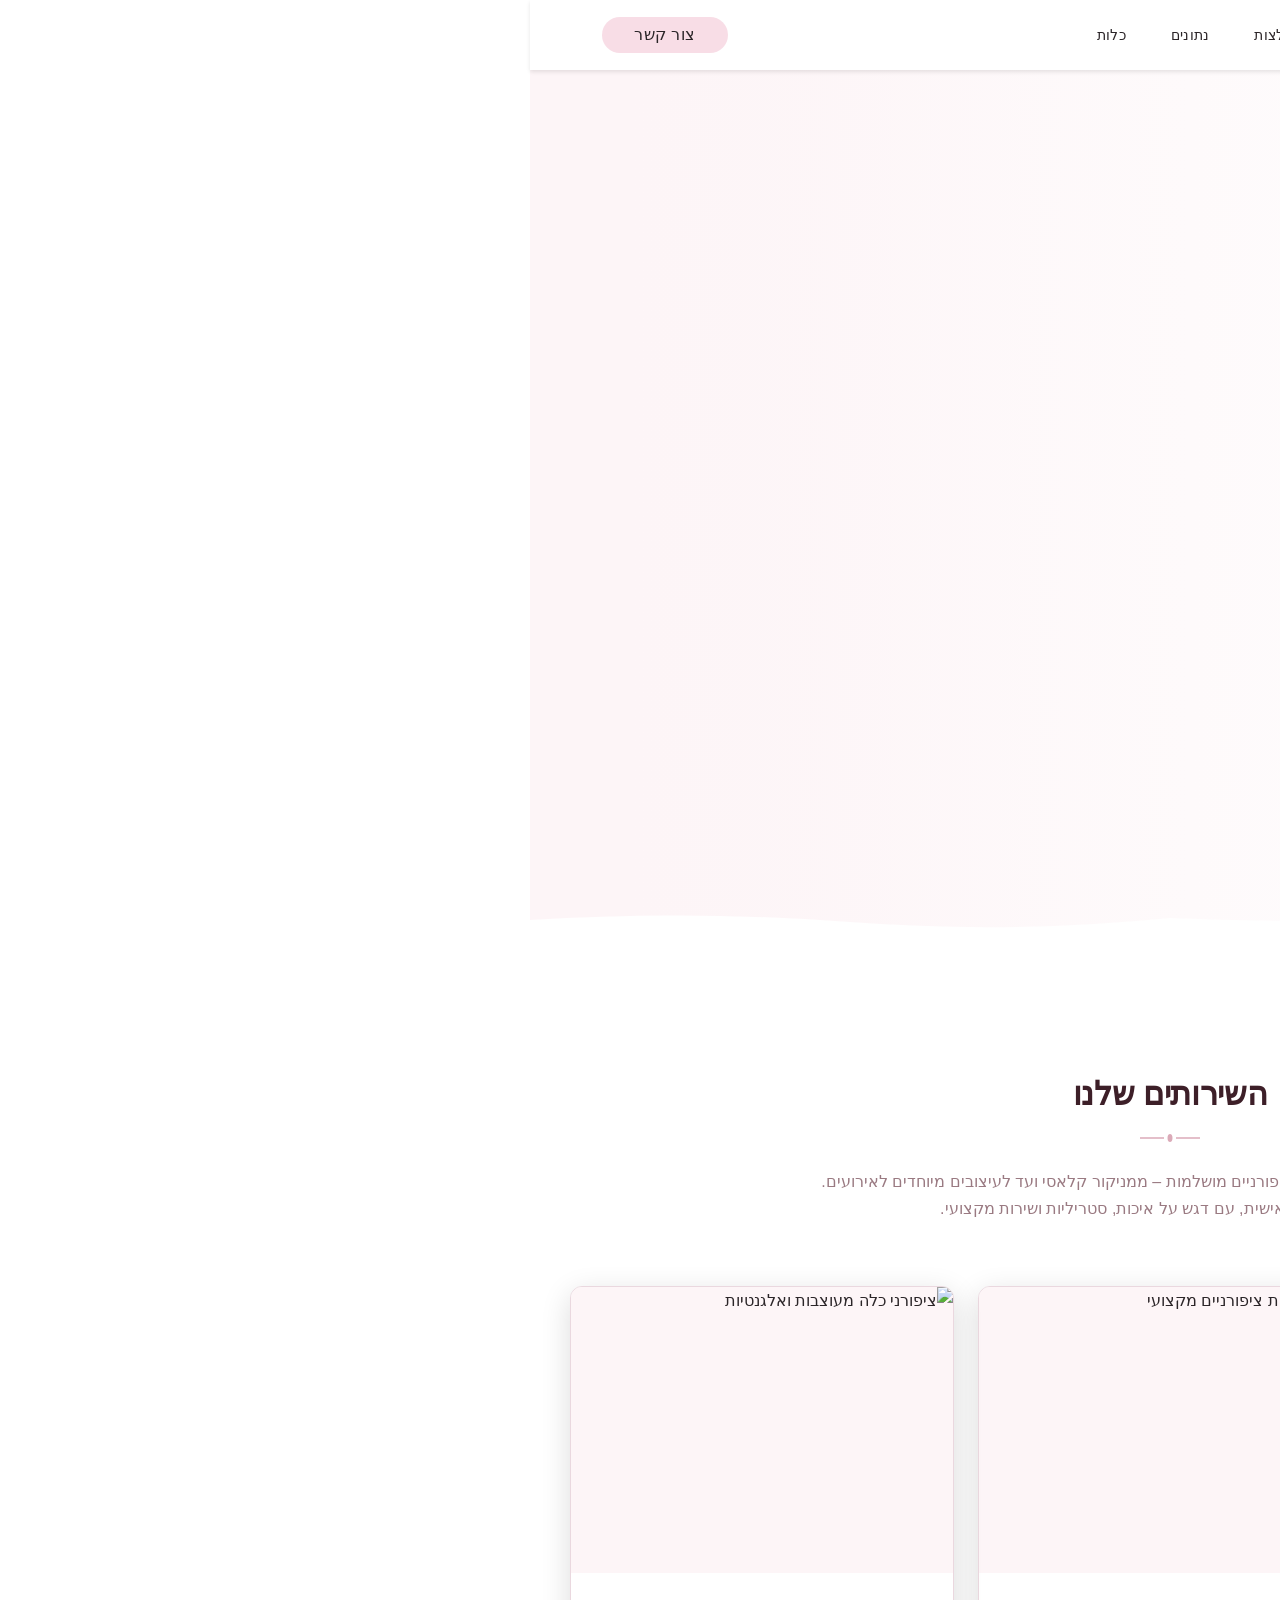
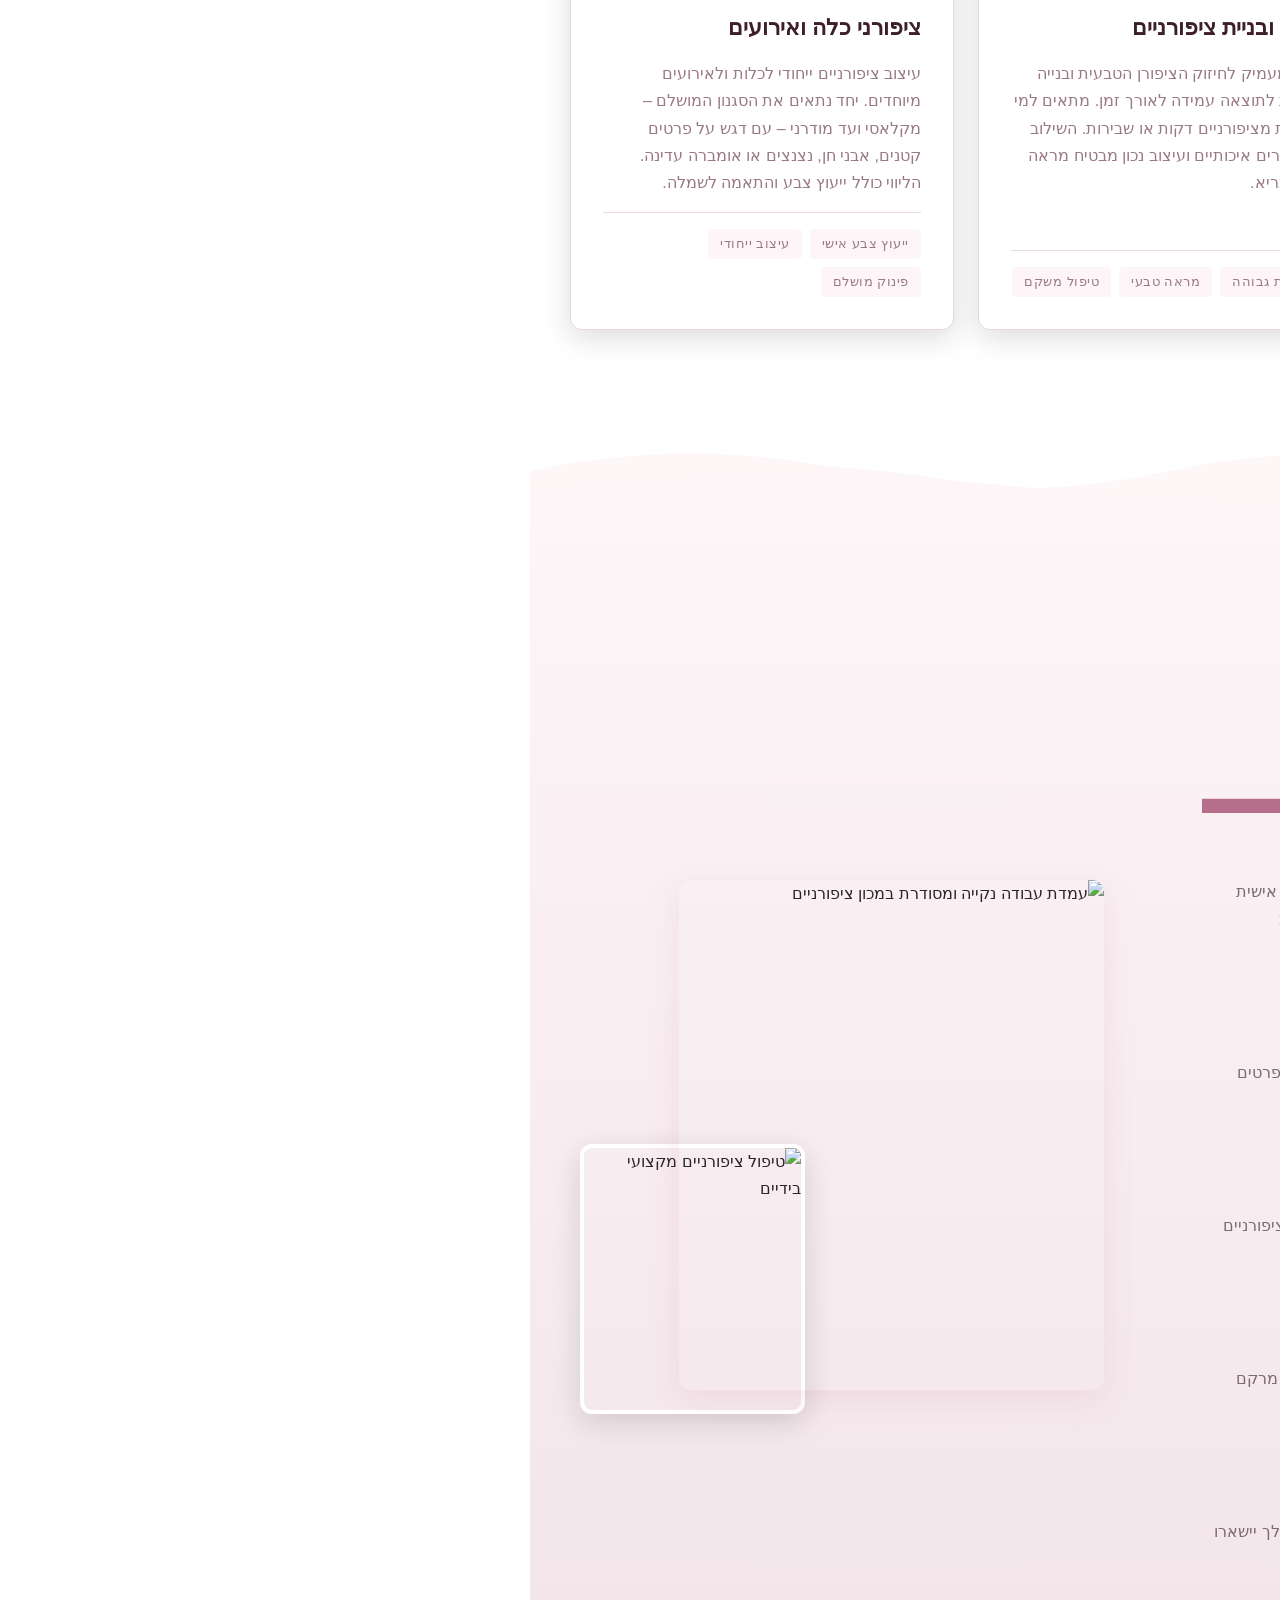
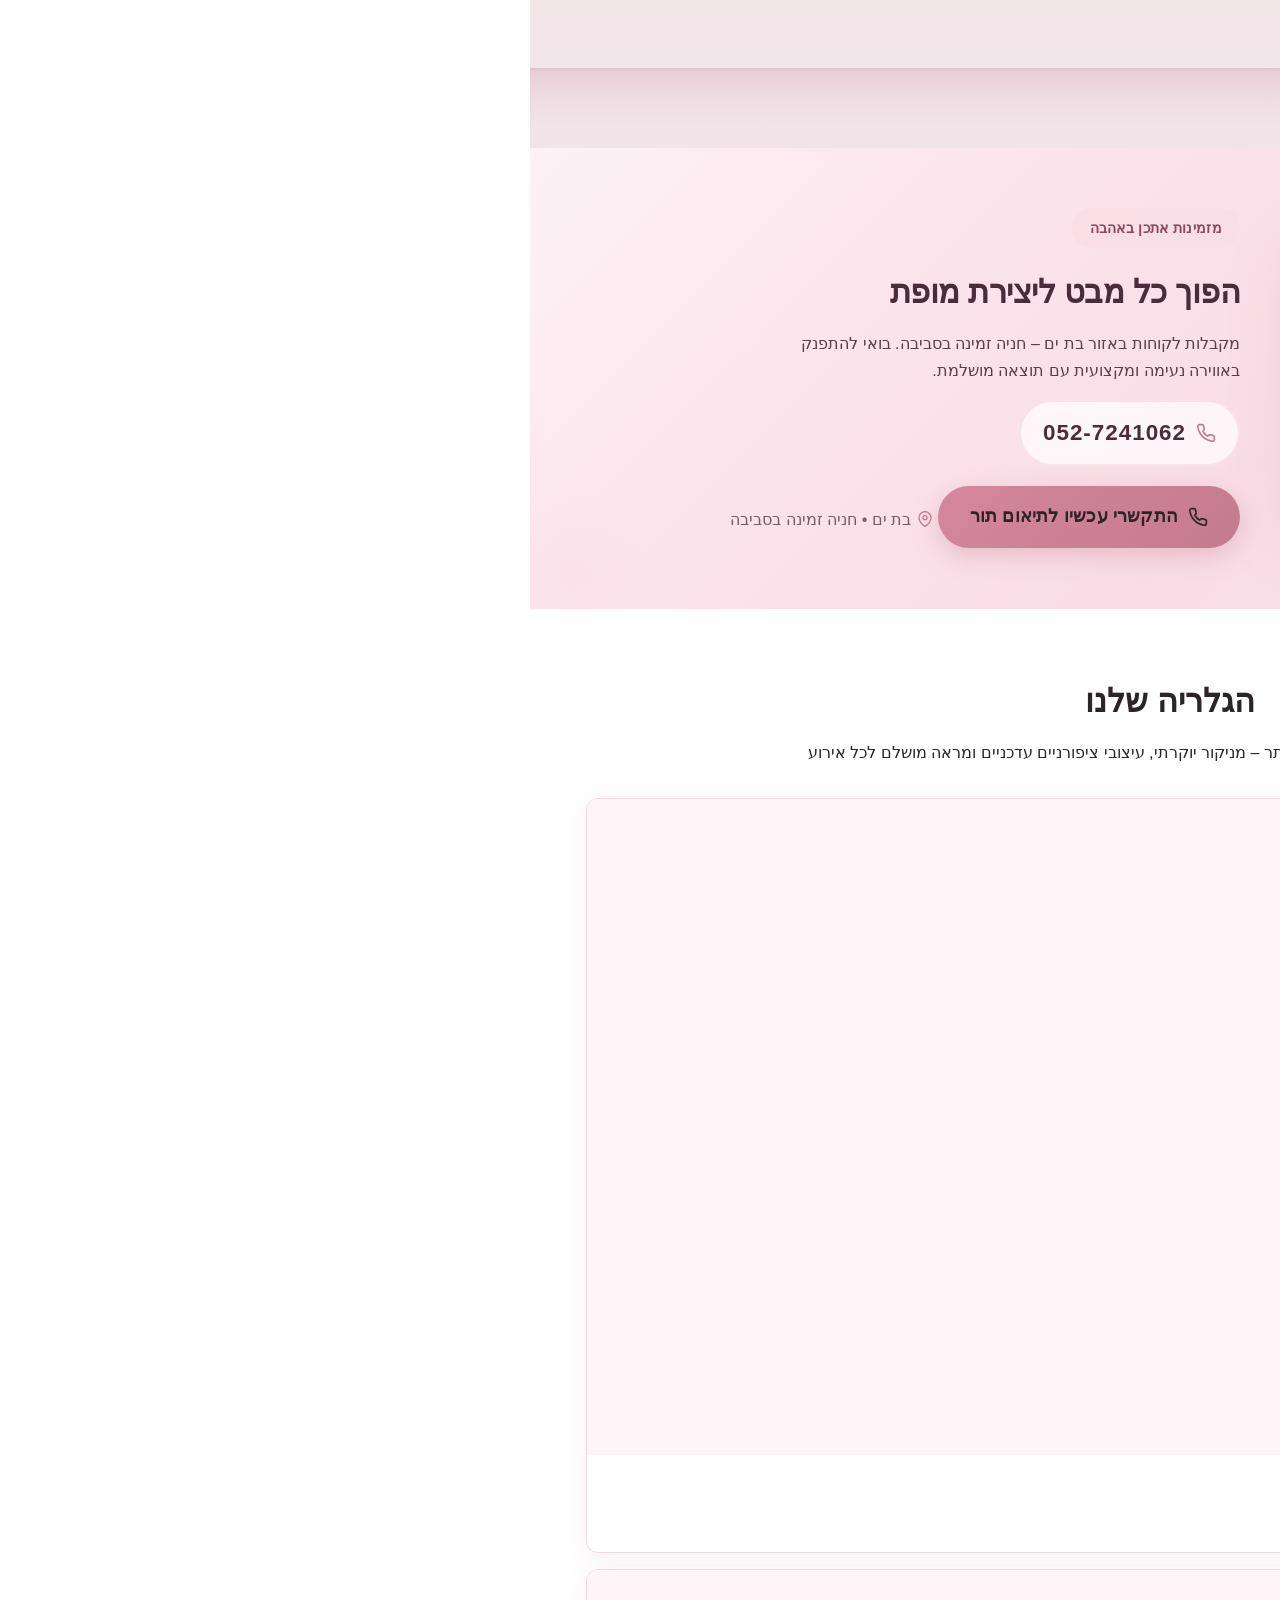
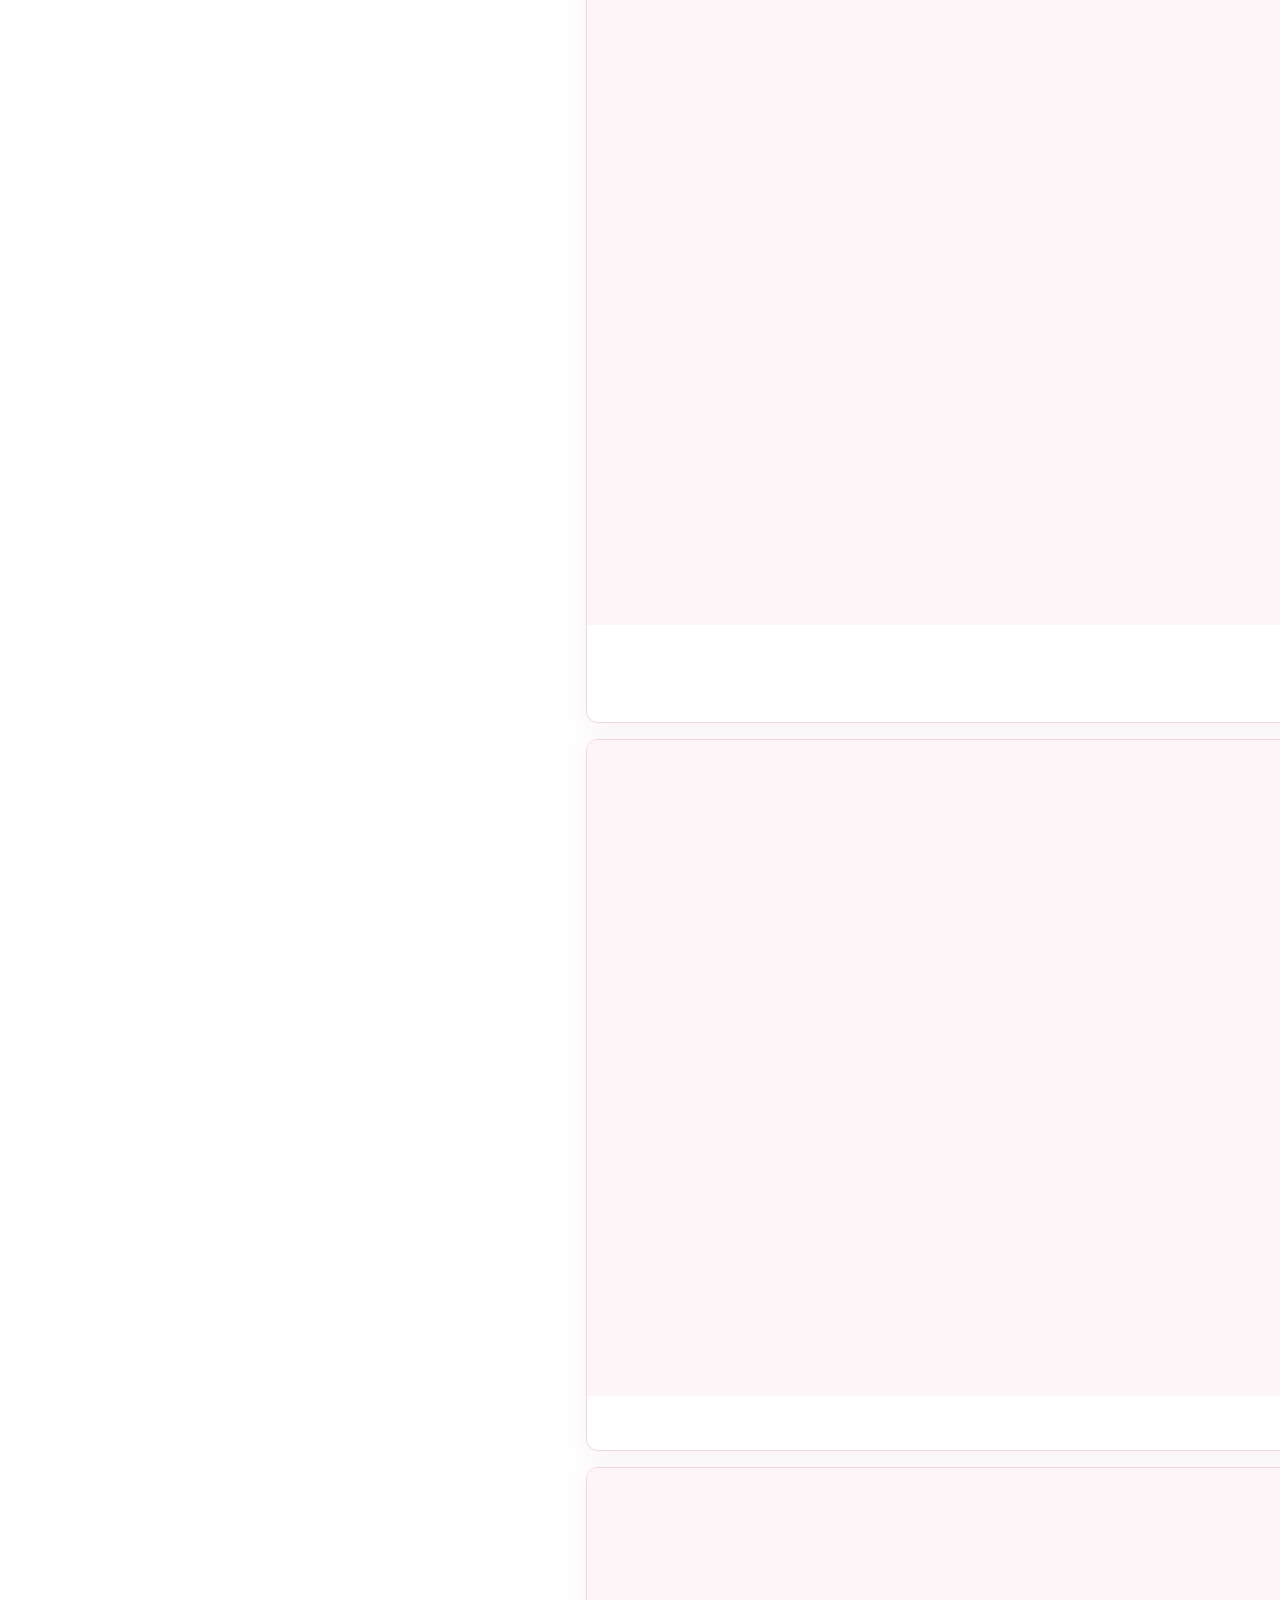
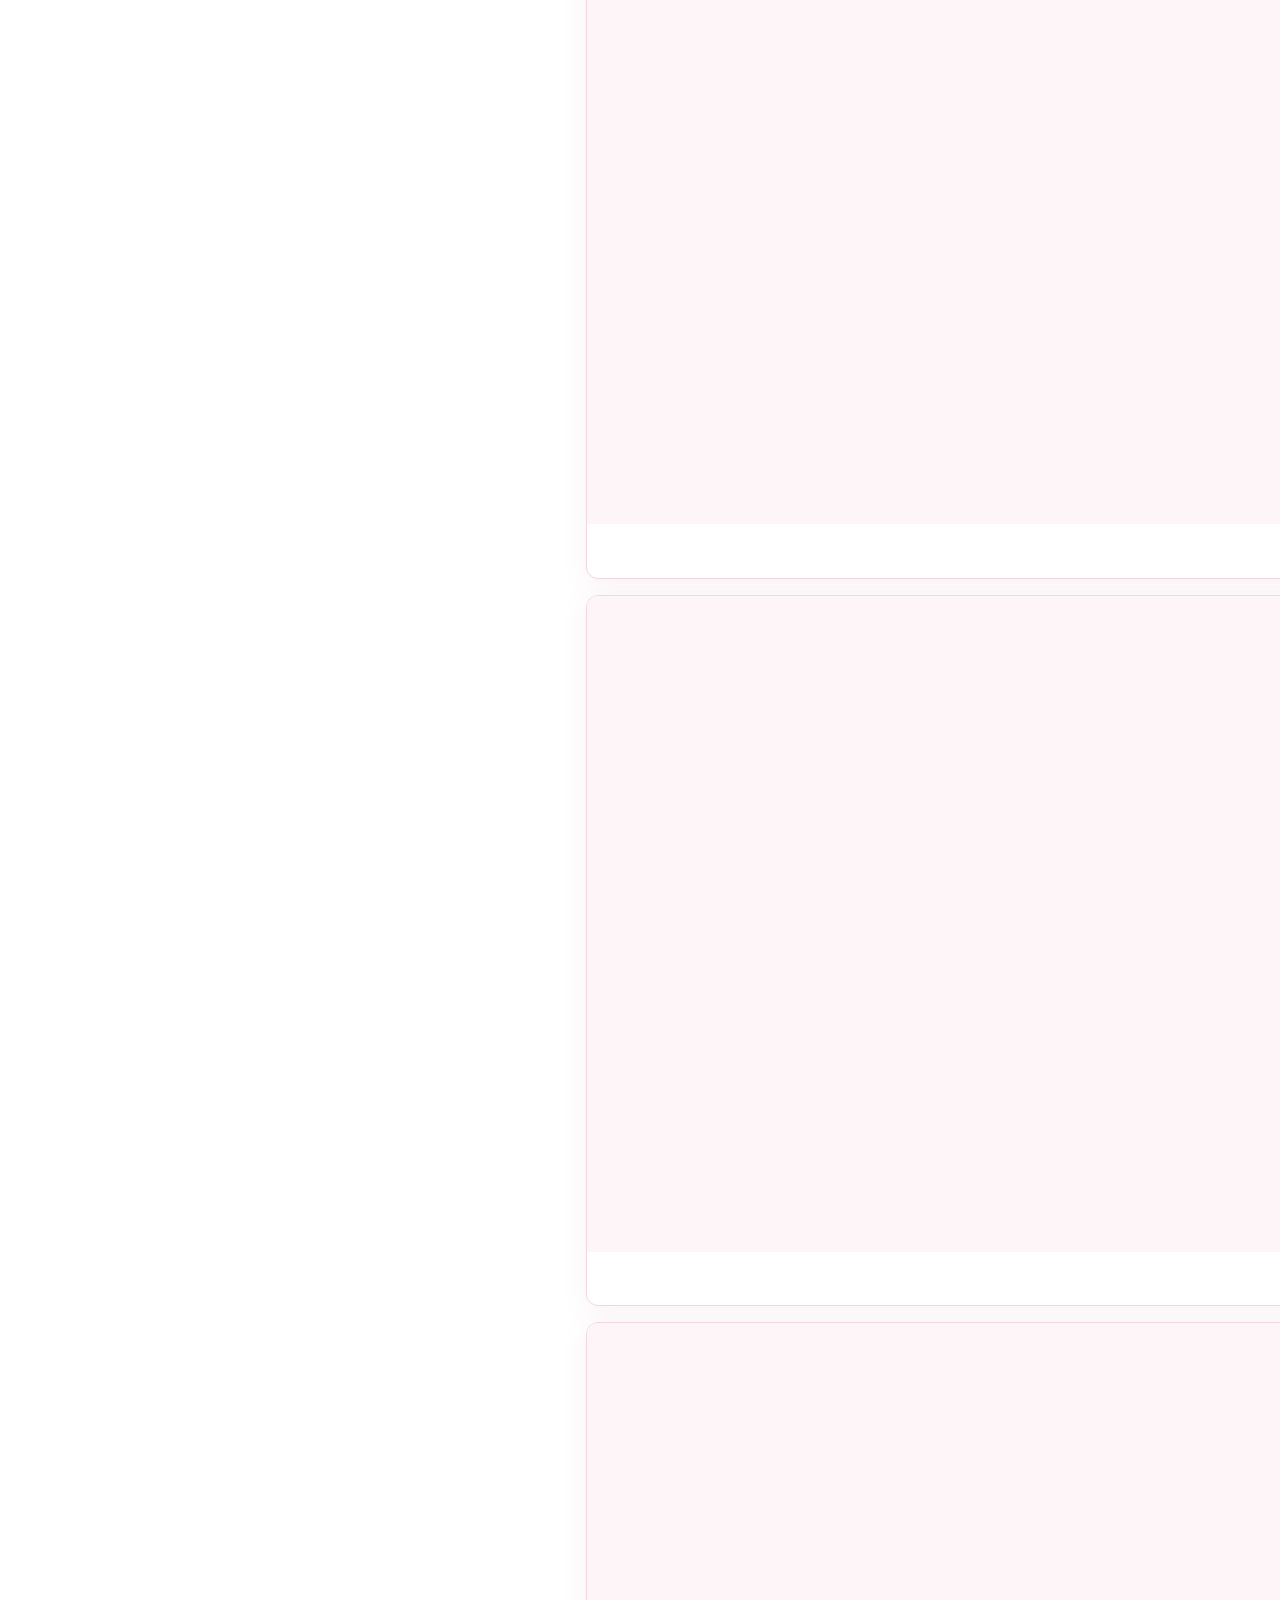
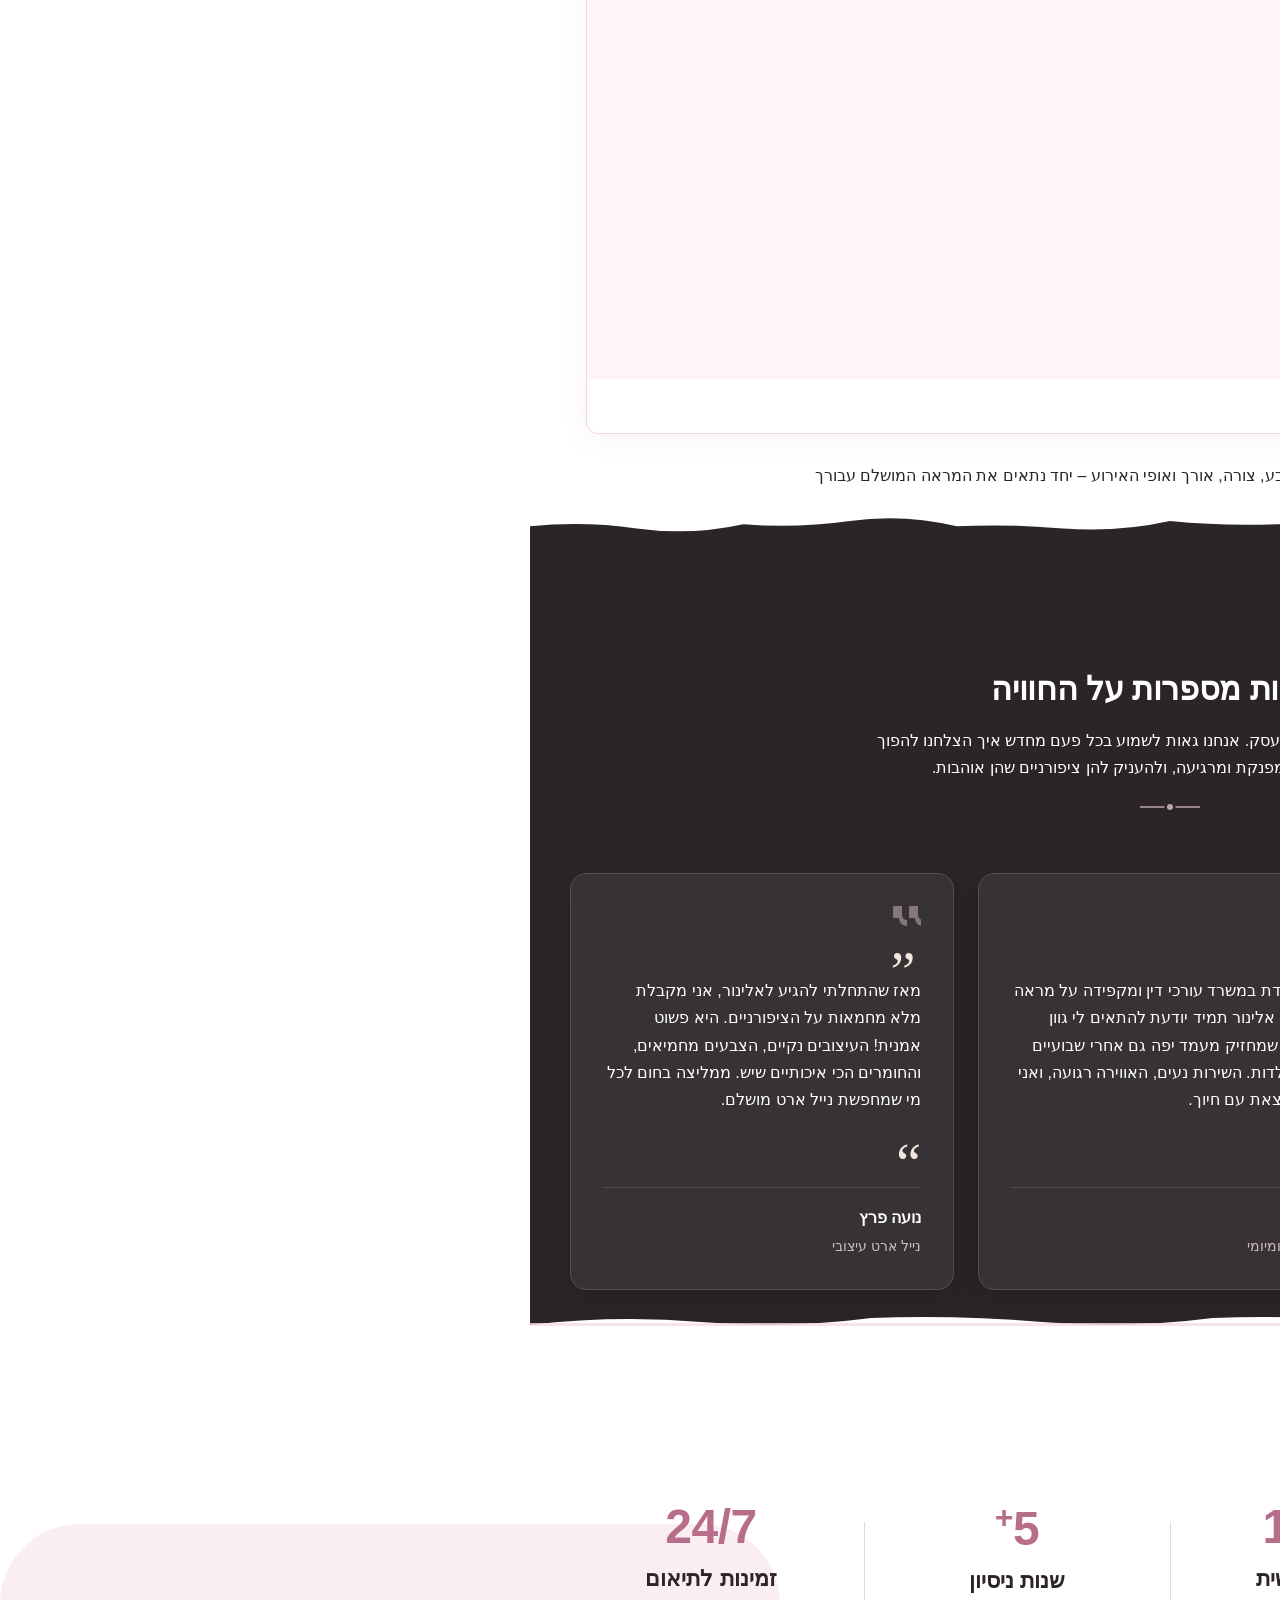
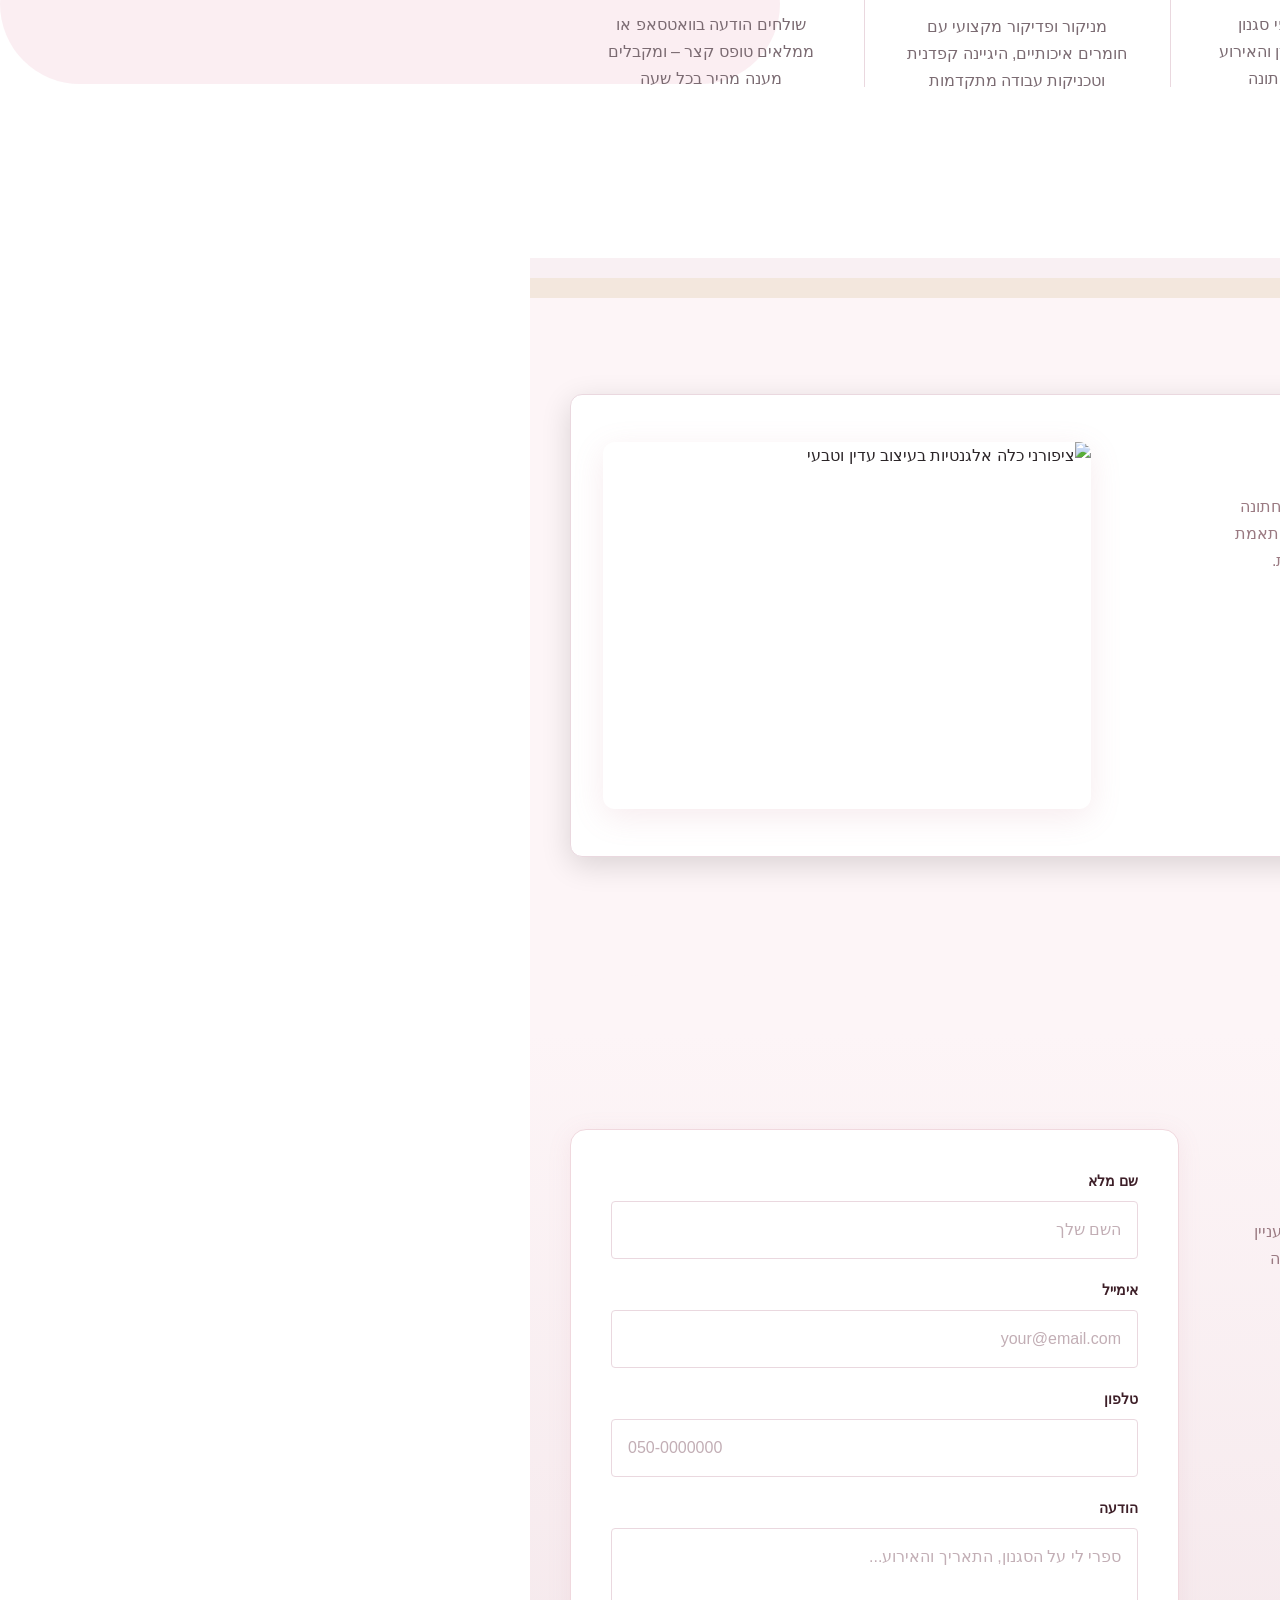
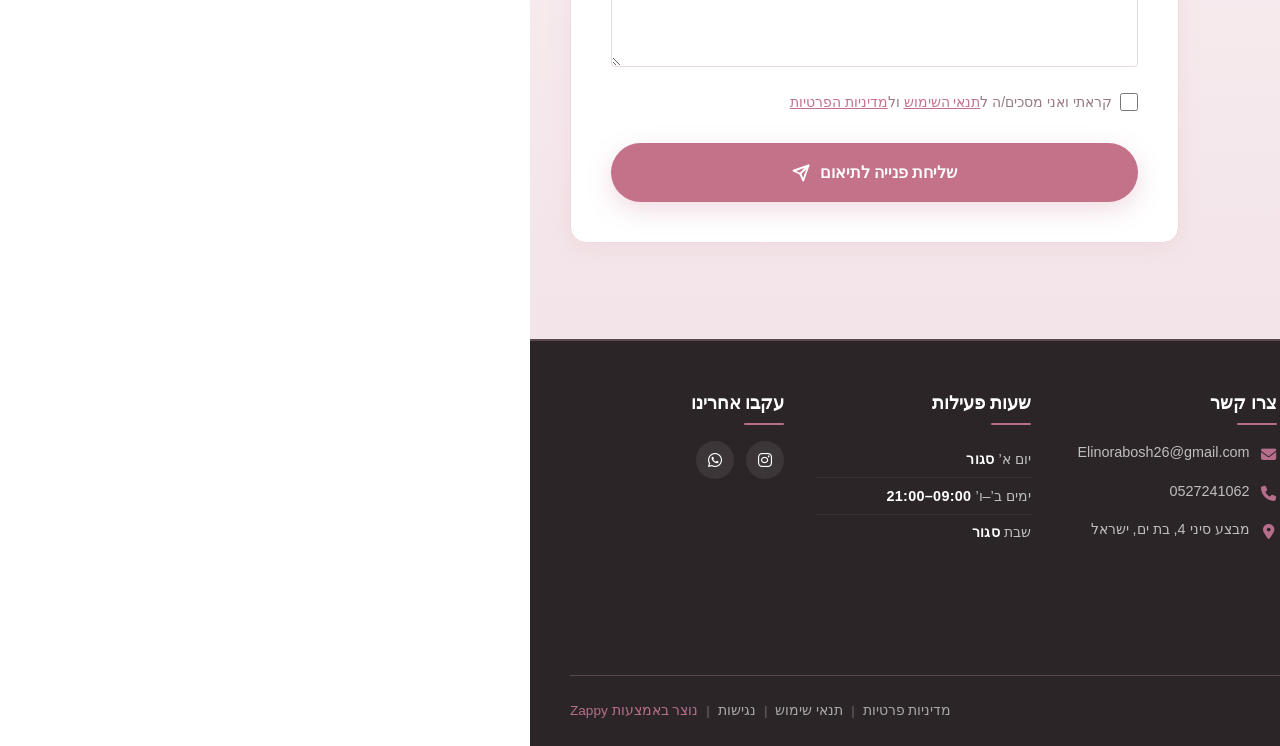
==== commit 64e4c690: "Background sync: Progressive GitHub Sync" ====
--- a/index.html
+++ b/index.html
@@ -1062,270 +1062,6 @@
   </div>
 </section>
 
-<section data-band-index="3" id="showcase" class="index-showcase-section" data-layout-spec="בית-showcase">
-    <div class="showcase-container">
-        <div class="showcase-header">
-            <h2>הגלריה שלנו</h2>
-            <p>מבט מקרוב על העבודות האהובות ביותר – מניקור יוקרתי, עיצובי ציפורניים עדכניים ומראה מושלם לכל אירוע</p>
-        </div>
-        
-        <div class="showcase-grid">
-            <!-- Feature Tile 1 (Large) -->
-            <article class="showcase-tile showcase-tile--feature">
-                <div class="showcase-tile__media">
-                    <img loading="lazy" decoding="async" data-placeholder="index-showcase-image-1" data-context="Close-up of female hands with elegant soft nude gel manicure, almond shape nails, natural daylight, crisp white background, minimal props" width="600" height="450" src="/assets/site-index-showcase-image-1.webp" alt="מניקור ג" ל="" במראה="" ניוד="" רך="" ואלגנטי'="">
-                </div>
-                <div class="showcase-tile__caption">
-                    <span class="showcase-tile__label">ניוד רך</span>
-                    <p>גימור אלגנטי ועדין שמתאים לכל יום ולכל אירוע</p>
-                </div>
-            </article>
-
-            <!-- Feature Tile 2 (Large) -->
-            <article class="showcase-tile showcase-tile--feature">
-                <div class="showcase-tile__media">
-                    <img loading="lazy" decoding="async" data-placeholder="index-showcase-image-2" data-context="Bridal nails with delicate pearl detail and subtle glitter, close-up hands holding a small bouquet, soft natural lighting, white and blush tones" width="600" height="450" src="/assets/site-index-showcase-image-2.webp" alt="ציפורני כלה עם עיטורי פנינה עדינים">
-                </div>
-                <div class="showcase-tile__caption">
-                    <span class="showcase-tile__label">פנינה לכלה</span>
-                    <p>עיצוב ייחודי לכלות עם נגיעות פנינה וזוהר מאופק</p>
-                </div>
-            </article>
-
-            <!-- Small Tile 1 -->
-            <article class="showcase-tile">
-                <div class="showcase-tile__media">
-                    <img loading="lazy" decoding="async" data-placeholder="index-showcase-image-3" data-context="Elegant blush French manicure on square-shaped nails, close-up, clean white background, soft shadows" width="400" height="400" src="/assets/site-index-showcase-image-3.webp" alt="פרנץ" בלאס="" עדין="" על="" ציפורניים="" מרובעות'="">
-                </div>
-                <div class="showcase-tile__caption">
-                    <span class="showcase-tile__label">פרנץ' בלאס</span>
-                </div>
-            </article>
-
-            <!-- Small Tile 2 -->
-            <article class="showcase-tile">
-                <div class="showcase-tile__media">
-                    <img loading="lazy" decoding="async" data-placeholder="index-showcase-image-4" data-context="Clean almond shape nails with glossy everyday gel finish, natural light, hands resting on a marble surface" width="400" height="400" src="/assets/site-index-showcase-image-4.webp" alt="ציפורני שקד בגימור ג" ל="" מבריק="" יומיומי'="">
-                </div>
-                <div class="showcase-tile__caption">
-                    <span class="showcase-tile__label">ג'ל יומיומי</span>
-                </div>
-            </article>
-
-            <!-- Small Tile 3 -->
-            <article class="showcase-tile">
-                <div class="showcase-tile__media">
-                    <img loading="lazy" decoding="async" data-placeholder="index-showcase-image-5" data-context="Refined evening mauve nail art with subtle geometric lines, close-up, moody soft lighting, dark background accents" width="400" height="400" src="/assets/site-index-showcase-image-5.webp" alt="אומנות ציפורניים בגוון מאוב ערב מעודן">
-                </div>
-                <div class="showcase-tile__caption">
-                    <span class="showcase-tile__label">מאוב ערב</span>
-                </div>
-            </article>
-
-            <!-- Small Tile 4 -->
-            <article class="showcase-tile">
-                <div class="showcase-tile__media">
-                    <img loading="lazy" decoding="async" data-placeholder="index-showcase-image-6" data-context="Before-and-after pair of hands showing nail transformation, left side bare nails, right side elegant nude manicure, split screen style, clean white background" width="400" height="400" src="/assets/site-index-showcase-image-6.webp" alt="לפני ואחרי טיפול מניקור מקצועי">
-                </div>
-                <div class="showcase-tile__caption">
-                    <span class="showcase-tile__label">לפני ואחרי</span>
-                </div>
-            </article>
-        </div>
-
-        <div class="showcase-note">
-            <p>כל עיצוב ניתן להתאמה אישית לפי צבע, צורה, אורך ואופי האירוע – יחד נתאים את המראה המושלם עבורך</p>
-        </div>
-    </div>
-
-    <!-- Torn Ribbon Divider -->
-    <div class="showcase-divider-wrapper">
-        <svg data-no-icon-edit="true" aria-hidden="true" viewBox="0 0 1200 60" preserveAspectRatio="none" xmlns="http://www.w3.org/2000/svg">
-            <path d="M0,60 L0,20 Q50,15 100,22 T200,18 Q250,22 300,15 T400,20 Q450,18 500,22 T600,15 Q650,20 700,18 T800,22 Q850,15 900,20 T1000,18 Q1050,22 1100,15 T1200,20 L1200,60 Z" fill="var(--bg-dark)"></path>
-        </svg>
-    </div>
-</section>
-
-<section data-band-index="4" id="testimonials" class="index-testimonials-section" data-layout-spec="בית-testimonials" dir="rtl"><div class="index-testimonials-section-container"><div class="index-testimonials-section-header"><h2 class="index-testimonials-section-title">לקוחות מספרות על החוויה</h2><p class="index-testimonials-section-subtitle" style="color: #FFFFFF !important">הלקוחות שלנו הן הלב של העסק. אנחנו גאות לשמוע בכל פעם מחדש איך הצלחנו להפוך את הביקור לחוויה מפנקת ומרגיעה, ולהעניק להן ציפורניים שהן אוהבות.</p><div class="index-testimonials-section-divider" aria-hidden="true"><svg width="60" height="20" viewBox="0 0 60 20" fill="none" xmlns="http://www.w3.org/2000/svg"><line x1="0" y1="10" x2="24" y2="10" stroke="currentColor" stroke-width="1.5" stroke-linecap="round"></line><circle cx="30" cy="10" r="3" fill="currentColor"></circle><line x1="36" y1="10" x2="60" y2="10" stroke="currentColor" stroke-width="1.5" stroke-linecap="round"></line></svg></div></div><div class="index-testimonials-section-grid"><article class="index-testimonials-section-card"><div class="index-testimonials-section-quote-icon" aria-hidden="true"><svg width="28" height="24" viewBox="0 0 28 24" fill="none" xmlns="http://www.w3.org/2000/svg"><path d="M12 0H0V12H6C6 16.4183 9.58172 20 14 20V14C11.2386 14 9 11.7614 9 9V0H12ZM28 0H16V12H22C22 16.4183 25.5817 20 30 20V14C27.2386 14 25 11.7614 25 9V0H28Z" fill="currentColor"></path></svg></div><blockquote class="index-testimonials-section-quote"><p>הגעתי לאלינור שבוע לפני החתונה שלי למניקור ניסיון. היא הקשיבה בדיוק למה שרציתי, הייתה עדינה ומדויקת, ויצאה לי תוצאה מושלמת. ביום החתונה כבר הרגשתי הכי בטוחה בעולם. תודה ענקית!</p></blockquote><footer class="index-testimonials-section-author"><span class="index-testimonials-section-author-name">מיכל לוי</span><span class="index-testimonials-section-author-role">הכנה לחתונה</span></footer></article><article class="index-testimonials-section-card"><div class="index-testimonials-section-quote-icon" aria-hidden="true"><svg width="28" height="24" viewBox="0 0 28 24" fill="none" xmlns="http://www.w3.org/2000/svg"><path d="M12 0H0V12H6C6 16.4183 9.58172 20 14 20V14C11.2386 14 9 11.7614 9 9V0H12ZM28 0H16V12H22C22 16.4183 25.5817 20 30 20V14C27.2386 14 25 11.7614 25 9V0H28Z" fill="currentColor"></path></svg></div><blockquote class="index-testimonials-section-quote"><p>אני עובדת במשרד עורכי דין ומקפידה על מראה מטופח. אלינור תמיד יודעת להתאים לי גוון אלגנטי שמחזיק מעמד יפה גם אחרי שבועיים של הקלדות. השירות נעים, האווירה רגועה, ואני תמיד יוצאת עם חיוך.</p></blockquote><footer class="index-testimonials-section-author"><span class="index-testimonials-section-author-name">עדי כהן</span><span class="index-testimonials-section-author-role">מניקור יומיומי</span></footer></article><article class="index-testimonials-section-card"><div class="index-testimonials-section-quote-icon" aria-hidden="true"><svg width="28" height="24" viewBox="0 0 28 24" fill="none" xmlns="http://www.w3.org/2000/svg"><path d="M12 0H0V12H6C6 16.4183 9.58172 20 14 20V14C11.2386 14 9 11.7614 9 9V0H12ZM28 0H16V12H22C22 16.4183 25.5817 20 30 20V14C27.2386 14 25 11.7614 25 9V0H28Z" fill="currentColor"></path></svg></div><blockquote class="index-testimonials-section-quote"><p>מאז שהתחלתי להגיע לאלינור, אני מקבלת מלא מחמאות על הציפורניים. היא פשוט אמנית! העיצובים נקיים, הצבעים מחמיאים, והחומרים הכי איכותיים שיש. ממליצה בחום לכל מי שמחפשת נייל ארט מושלם.</p></blockquote><footer class="index-testimonials-section-author"><span class="index-testimonials-section-author-name">נועה פרץ</span><span class="index-testimonials-section-author-role">נייל ארט עיצובי</span></footer></article></div></div><div class="index-testimonials-section-divider-wrapper" aria-hidden="true"><svg data-no-icon-edit="true" aria-hidden="true" viewBox="0 0 1200 80" preserveAspectRatio="none" xmlns="http://www.w3.org/2000/svg"><path d="M0,80 L0,35 Q80,25 160,32 T320,28 Q400,25 480,32 T640,28 Q720,25 800,32 T960,28 Q1040,25 1120,32 T1200,35 L1200,80 Z" fill="var(--bg-light)"></path><rect x="0" y="33" width="1200" height="3" fill="var(--primary)" opacity="0.8"></rect></svg></div></section>
-
-<section data-band-index="5" id="stats" class="index-stats-section" data-layout-spec="בית-stats" dir="rtl">
-  <div class="index-stats-section-container">
-    
-    <!-- Decorative Blush Backplate -->
-    <div class="index-stats-backplate" aria-hidden="true"></div>
-
-    <div class="index-stats-grid">
-      
-      <!-- Stat 1 -->
-      <div class="index-stat-card">
-        <div class="index-stat-number">+250</div>
-        <h3 class="index-stat-title">לקוחות מרוצות</h3>
-        <p class="index-stat-desc">מאות נשים שבוחרות לחזור אלינו בכל פעם מחדש בזכות יחס אישי ותוצאה מושלמת</p>
-      </div>
-
-      <!-- Stat 2 -->
-      <div class="index-stat-card">
-        <div class="index-stat-number">100%</div>
-        <h3 class="index-stat-title">התאמה אישית</h3>
-        <p class="index-stat-desc">כל טיפול מתוכנן לפי סגנון הלקוחה, צורת הציפורן והאירוע – מאנ' דאיי ועד חתונה</p>
-      </div>
-
-      <!-- Stat 3 -->
-      <div class="index-stat-card">
-        <div class="index-stat-number">5<span class="index-stat-plus">+</span></div>
-        <h3 class="index-stat-title">שנות ניסיון</h3>
-        <p class="index-stat-desc">מניקור ופדיקור מקצועי עם חומרים איכותיים, היגיינה קפדנית וטכניקות עבודה מתקדמות</p>
-      </div>
-
-      <!-- Stat 4 -->
-      <div class="index-stat-card">
-        <div class="index-stat-number">24/7</div>
-        <h3 class="index-stat-title">זמינות לתיאום</h3>
-        <p class="index-stat-desc">שולחים הודעה בוואטסאפ או ממלאים טופס קצר – ומקבלים מענה מהיר בכל שעה</p>
-      </div>
-
-    </div>
-  </div>
-
-  <!-- Bottom Stepped Gradient Divider -->
-  <div class="index-stats-divider-wrapper" aria-hidden="true">
-    <svg data-no-icon-edit="true" aria-hidden="true" viewBox="0 0 1200 60" preserveAspectRatio="none" xmlns="http://www.w3.org/2000/svg">
-      <rect x="0" y="0" width="1200" height="20" fill="var(--bg-light)"></rect>
-      <rect x="0" y="20" width="1200" height="20" fill="#F9F0F3"></rect>
-      <rect x="0" y="40" width="1200" height="20" fill="#F3E7DD"></rect>
-    </svg>
-  </div>
-</section>
-
-<section data-band-index="6" id="bridal-callout" class="index-bridal-callout-section" data-layout-spec="בית-bridal-callout">
-  <div class="index-bridal-callout-section__container">
-    <!-- Decorative backplate -->
-    <div class="index-bridal-callout-section__backplate" aria-hidden="true"></div>
-    
-    <!-- Feature Card -->
-    <article class="index-bridal-callout-section__card">
-      <!-- Content Column (START) -->
-      <div class="index-bridal-callout-section__content">
-        <h2 class="index-bridal-callout-section__title">המראה המושלם ליום הגדול שלך</h2>
-        <p class="index-bridal-callout-section__text">
-          ב- Elinor nails, אנחנו מבינות שכל כלה רוצה להרגיש מושלמת ביום החתונה שלה. אנו מציעות ליווי אישי ומקצועי החל משלב תכנון המראה, דרך התאמת הצבעים המדויקת ועד לטיפוח הציפורניים שישאיר אותך רגועה וזוהרת.
-        </p>
-        
-        <!-- Checklist -->
-        <ul class="index-bridal-callout-section__checklist">
-          <li class="index-bridal-callout-section__checklist-item">
-            <svg class="index-bridal-callout-section__check-icon" data-element-type="icon" data-icon-type="svg" viewBox="0 0 24 24" fill="none" xmlns="http://www.w3.org/2000/svg" aria-hidden="true">
-              <path d="M5 13L9 17L19 7" stroke="currentColor" stroke-width="2" stroke-linecap="round" stroke-linejoin="round"></path>
-            </svg>
-            <span>פגישת ניסיון והיכרות עם הכלה</span>
-          </li>
-          <li class="index-bridal-callout-section__checklist-item">
-            <svg class="index-bridal-callout-section__check-icon" data-element-type="icon" data-icon-type="svg" viewBox="0 0 24 24" fill="none" xmlns="http://www.w3.org/2000/svg" aria-hidden="true">
-              <path d="M5 13L9 17L19 7" stroke="currentColor" stroke-width="2" stroke-linecap="round" stroke-linejoin="round"></path>
-            </svg>
-            <span>לק ג'ל עמיד ומושלם לאירוע</span>
-          </li>
-          <li class="index-bridal-callout-section__checklist-item">
-            <svg class="index-bridal-callout-section__check-icon" data-element-type="icon" data-icon-type="svg" viewBox="0 0 24 24" fill="none" xmlns="http://www.w3.org/2000/svg" aria-hidden="true">
-              <path d="M5 13L9 17L19 7" stroke="currentColor" stroke-width="2" stroke-linecap="round" stroke-linejoin="round"></path>
-            </svg>
-            <span>גימורי ניוד ופרנץ' אלגנטיים</span>
-          </li>
-          <li class="index-bridal-callout-section__checklist-item">
-            <svg class="index-bridal-callout-section__check-icon" data-element-type="icon" data-icon-type="svg" viewBox="0 0 24 24" fill="none" xmlns="http://www.w3.org/2000/svg" aria-hidden="true">
-              <path d="M5 13L9 17L19 7" stroke="currentColor" stroke-width="2" stroke-linecap="round" stroke-linejoin="round"></path>
-            </svg>
-            <span>התאמה אישית מלאה לסגנון שלך</span>
-          </li>
-        </ul>
-        
-        <a href="#contact" class="index-bridal-callout-section__cta">לתיאום פגישת ייעוץ</a>
-      </div>
-      
-      <!-- Imagery Column (END) -->
-      <figure class="index-bridal-callout-section__media">
-        <img loading="lazy" decoding="async" data-placeholder="index-bridal-callout-image-1" data-context="A soft, romantic close-up of a brides hands with elegant almond-shaped nude nails, resting on a delicate lace wedding dress fabric. Natural light, pearl bracelet, soft blush tones, shallow depth of field, premium editorial style for a beauty salon landing page." width="600" height="400" src="/assets/site-index-bridal-callout-image-1.webp" alt="ציפורני כלה אלגנטיות בעיצוב עדין וטבעי" class="index-bridal-callout-section__image">
-      </figure>
-    </article>
-  </div>
-  
-  <!-- Bottom Divider: Clean curved white scoop -->
-  <div class="index-bridal-callout-section__divider-wrapper" aria-hidden="true">
-    <svg data-no-icon-edit="true" aria-hidden="true" viewBox="0 0 1200 80" preserveAspectRatio="none" xmlns="http://www.w3.org/2000/svg">
-      <path d="M0,80 L0,40 Q150,0 300,40 T600,40 Q750,0 900,40 T1200,40 L1200,80 Z" fill="#FDF5F7"></path>
-    </svg>
-  </div>
-</section>
-
-<section data-band-index="7" id="contact" class="index-contact-section" dir="rtl" data-layout-spec="בית-contact">
-  <div class="index-contact-section__container">
-    
-    <!-- START Column: Text + CTA -->
-    <div class="index-contact-section__info">
-      <h2 class="index-contact-section__heading">מוכנה לציפורניים מושלמות?</h2>
-      <p class="index-contact-section__subtitle">
-        השאירי פרטים ואחזור אלייך בהקדם לתיאום פגישה. ספרי לי איזה סגנון מעניין אותך, 
-        מה התאריך המועדף, ולאיזה אירוע את מתכוננת — ואדאג לך לחוויה מפנקת במיוחד.
-      </p>
-      
-      
-
-      <div class="index-contact-section__trust-notes">
-        <div class="index-contact-section__trust-item">
-          <svg xmlns="http://www.w3.org/2000/svg" width="18" height="18" viewBox="0 0 24 24" fill="none" stroke="currentColor" stroke-width="2.5" stroke-linecap="round" stroke-linejoin="round"><polyline points="20 6 9 17 4 12"></polyline></svg>
-          <span>מענה מהיר תוך שעה</span>
-        </div>
-        <div class="index-contact-section__trust-item">
-          <svg xmlns="http://www.w3.org/2000/svg" width="18" height="18" viewBox="0 0 24 24" fill="none" stroke="currentColor" stroke-width="2.5" stroke-linecap="round" stroke-linejoin="round"><polyline points="20 6 9 17 4 12"></polyline></svg>
-          <span>התאמה אישית לכל לקוחה</span>
-        </div>
-        <div class="index-contact-section__trust-item">
-          <svg xmlns="http://www.w3.org/2000/svg" width="18" height="18" viewBox="0 0 24 24" fill="none" stroke="currentColor" stroke-width="2.5" stroke-linecap="round" stroke-linejoin="round"><polyline points="20 6 9 17 4 12"></polyline></svg>
-          <span>חומרים איכותיים ומקצועיים</span>
-        </div>
-      </div>
-    </div>
-
-    <!-- END Column: Contact Form -->
-    <div class="index-contact-section__form-wrapper">
-      <form class="index-contact-section__form contact-form">
-        <div class="index-contact-section__form-group">
-          <label for="contact-name" class="index-contact-section__label">שם מלא</label>
-          <input type="text" id="contact-name" name="name" class="index-contact-section__input" placeholder="השם שלך" required="">
-        </div>
-        <div class="index-contact-section__form-group">
-          <label for="contact-email" class="index-contact-section__label">אימייל</label>
-          <input type="email" id="contact-email" name="email" class="index-contact-section__input" placeholder="your@email.com" required="">
-        </div>
-        <div class="index-contact-section__form-group">
-          <label for="contact-phone" class="index-contact-section__label">טלפון</label>
-          <input type="tel" id="contact-phone" name="phone" class="index-contact-section__input" placeholder="050-0000000" required="">
-        </div>
-        <div class="index-contact-section__form-group">
-          <label for="contact-message" class="index-contact-section__label">הודעה</label>
-          <textarea id="contact-message" name="message" class="index-contact-section__textarea" rows="4" placeholder="ספרי לי על הסגנון, התאריך והאירוע..."></textarea>
-        </div>
-        
-        <div class="privacy-consent index-contact-section__privacy">
-          <label class="privacy-consent-label">
-            <input type="checkbox" name="privacy_consent" class="privacy-consent-checkbox" required="">
-            <span>קראתי ואני מסכים/ה ל<a href="/terms" target="_blank">תנאי השימוש</a> ול<a href="/privacy" target="_blank">מדיניות הפרטיות</a></span>
-          </label>
-        </div>
-
-        <button type="submit" class="index-contact-section__submit-btn">
-          שליחת פנייה לתיאום
-          <svg xmlns="http://www.w3.org/2000/svg" width="18" height="18" viewBox="0 0 24 24" fill="none" stroke="currentColor" stroke-width="2.5" stroke-linecap="round" stroke-linejoin="round"><line x1="22" y1="2" x2="11" y2="13"></line><polygon points="22 2 15 22 11 13 2 9 22 2"></polygon></svg>
-        </button>
-      </form>
-    </div>
-
-  </div>
-
-  <!-- Floating Sticky CTA for WhatsApp -->
-  
-</section>
-
 <section class="cta-section" dir="rtl">
   <div class="cta-container">
     <div class="cta-image-wrapper">
@@ -1360,7 +1096,271 @@
       </p>
     </div>
   </div>
+</section><section data-band-index="3" id="showcase" class="index-showcase-section" data-layout-spec="בית-showcase">
+    <div class="showcase-container">
+        <div class="showcase-header">
+            <h2>הגלריה שלנו</h2>
+            <p>מבט מקרוב על העבודות האהובות ביותר – מניקור יוקרתי, עיצובי ציפורניים עדכניים ומראה מושלם לכל אירוע</p>
+        </div>
+        
+        <div class="showcase-grid">
+            <!-- Feature Tile 1 (Large) -->
+            <article class="showcase-tile showcase-tile--feature">
+                <div class="showcase-tile__media">
+                    <img loading="lazy" decoding="async" data-placeholder="index-showcase-image-1" data-context="Close-up of female hands with elegant soft nude gel manicure, almond shape nails, natural daylight, crisp white background, minimal props" width="600" height="450" src="/assets/site-index-showcase-image-1.webp" alt="מניקור ג" ל="" במראה="" ניוד="" רך="" ואלגנטי'="">
+                </div>
+                <div class="showcase-tile__caption">
+                    <span class="showcase-tile__label">ניוד רך</span>
+                    <p>גימור אלגנטי ועדין שמתאים לכל יום ולכל אירוע</p>
+                </div>
+            </article>
+
+            <!-- Feature Tile 2 (Large) -->
+            <article class="showcase-tile showcase-tile--feature">
+                <div class="showcase-tile__media">
+                    <img loading="lazy" decoding="async" data-placeholder="index-showcase-image-2" data-context="Bridal nails with delicate pearl detail and subtle glitter, close-up hands holding a small bouquet, soft natural lighting, white and blush tones" width="600" height="450" src="/assets/site-index-showcase-image-2.webp" alt="ציפורני כלה עם עיטורי פנינה עדינים">
+                </div>
+                <div class="showcase-tile__caption">
+                    <span class="showcase-tile__label">פנינה לכלה</span>
+                    <p>עיצוב ייחודי לכלות עם נגיעות פנינה וזוהר מאופק</p>
+                </div>
+            </article>
+
+            <!-- Small Tile 1 -->
+            <article class="showcase-tile">
+                <div class="showcase-tile__media">
+                    <img loading="lazy" decoding="async" data-placeholder="index-showcase-image-3" data-context="Elegant blush French manicure on square-shaped nails, close-up, clean white background, soft shadows" width="400" height="400" src="/assets/site-index-showcase-image-3.webp" alt="פרנץ" בלאס="" עדין="" על="" ציפורניים="" מרובעות'="">
+                </div>
+                <div class="showcase-tile__caption">
+                    <span class="showcase-tile__label">פרנץ' בלאס</span>
+                </div>
+            </article>
+
+            <!-- Small Tile 2 -->
+            <article class="showcase-tile">
+                <div class="showcase-tile__media">
+                    <img loading="lazy" decoding="async" data-placeholder="index-showcase-image-4" data-context="Clean almond shape nails with glossy everyday gel finish, natural light, hands resting on a marble surface" width="400" height="400" src="/assets/site-index-showcase-image-4.webp" alt="ציפורני שקד בגימור ג" ל="" מבריק="" יומיומי'="">
+                </div>
+                <div class="showcase-tile__caption">
+                    <span class="showcase-tile__label">ג'ל יומיומי</span>
+                </div>
+            </article>
+
+            <!-- Small Tile 3 -->
+            <article class="showcase-tile">
+                <div class="showcase-tile__media">
+                    <img loading="lazy" decoding="async" data-placeholder="index-showcase-image-5" data-context="Refined evening mauve nail art with subtle geometric lines, close-up, moody soft lighting, dark background accents" width="400" height="400" src="/assets/site-index-showcase-image-5.webp" alt="אומנות ציפורניים בגוון מאוב ערב מעודן">
+                </div>
+                <div class="showcase-tile__caption">
+                    <span class="showcase-tile__label">מאוב ערב</span>
+                </div>
+            </article>
+
+            <!-- Small Tile 4 -->
+            <article class="showcase-tile">
+                <div class="showcase-tile__media">
+                    <img loading="lazy" decoding="async" data-placeholder="index-showcase-image-6" data-context="Before-and-after pair of hands showing nail transformation, left side bare nails, right side elegant nude manicure, split screen style, clean white background" width="400" height="400" src="/assets/site-index-showcase-image-6.webp" alt="לפני ואחרי טיפול מניקור מקצועי">
+                </div>
+                <div class="showcase-tile__caption">
+                    <span class="showcase-tile__label">לפני ואחרי</span>
+                </div>
+            </article>
+        </div>
+
+        <div class="showcase-note">
+            <p>כל עיצוב ניתן להתאמה אישית לפי צבע, צורה, אורך ואופי האירוע – יחד נתאים את המראה המושלם עבורך</p>
+        </div>
+    </div>
+
+    <!-- Torn Ribbon Divider -->
+    <div class="showcase-divider-wrapper">
+        <svg data-no-icon-edit="true" aria-hidden="true" viewBox="0 0 1200 60" preserveAspectRatio="none" xmlns="http://www.w3.org/2000/svg">
+            <path d="M0,60 L0,20 Q50,15 100,22 T200,18 Q250,22 300,15 T400,20 Q450,18 500,22 T600,15 Q650,20 700,18 T800,22 Q850,15 900,20 T1000,18 Q1050,22 1100,15 T1200,20 L1200,60 Z" fill="var(--bg-dark)"></path>
+        </svg>
+    </div>
 </section>
+
+<section data-band-index="4" id="testimonials" class="index-testimonials-section" data-layout-spec="בית-testimonials" dir="rtl"><div class="index-testimonials-section-container"><div class="index-testimonials-section-header"><h2 class="index-testimonials-section-title">לקוחות מספרות על החוויה</h2><p class="index-testimonials-section-subtitle" style="color: #FFFFFF !important">הלקוחות שלנו הן הלב של העסק. אנחנו גאות לשמוע בכל פעם מחדש איך הצלחנו להפוך את הביקור לחוויה מפנקת ומרגיעה, ולהעניק להן ציפורניים שהן אוהבות.</p><div class="index-testimonials-section-divider" aria-hidden="true"><svg width="60" height="20" viewBox="0 0 60 20" fill="none" xmlns="http://www.w3.org/2000/svg"><line x1="0" y1="10" x2="24" y2="10" stroke="currentColor" stroke-width="1.5" stroke-linecap="round"></line><circle cx="30" cy="10" r="3" fill="currentColor"></circle><line x1="36" y1="10" x2="60" y2="10" stroke="currentColor" stroke-width="1.5" stroke-linecap="round"></line></svg></div></div><div class="index-testimonials-section-grid"><article class="index-testimonials-section-card"><div class="index-testimonials-section-quote-icon" aria-hidden="true"><svg width="28" height="24" viewBox="0 0 28 24" fill="none" xmlns="http://www.w3.org/2000/svg"><path d="M12 0H0V12H6C6 16.4183 9.58172 20 14 20V14C11.2386 14 9 11.7614 9 9V0H12ZM28 0H16V12H22C22 16.4183 25.5817 20 30 20V14C27.2386 14 25 11.7614 25 9V0H28Z" fill="currentColor"></path></svg></div><blockquote class="index-testimonials-section-quote"><p>הגעתי לאלינור שבוע לפני החתונה שלי למניקור ניסיון. היא הקשיבה בדיוק למה שרציתי, הייתה עדינה ומדויקת, ויצאה לי תוצאה מושלמת. ביום החתונה כבר הרגשתי הכי בטוחה בעולם. תודה ענקית!</p></blockquote><footer class="index-testimonials-section-author"><span class="index-testimonials-section-author-name">מיכל לוי</span><span class="index-testimonials-section-author-role">הכנה לחתונה</span></footer></article><article class="index-testimonials-section-card"><div class="index-testimonials-section-quote-icon" aria-hidden="true"><svg width="28" height="24" viewBox="0 0 28 24" fill="none" xmlns="http://www.w3.org/2000/svg"><path d="M12 0H0V12H6C6 16.4183 9.58172 20 14 20V14C11.2386 14 9 11.7614 9 9V0H12ZM28 0H16V12H22C22 16.4183 25.5817 20 30 20V14C27.2386 14 25 11.7614 25 9V0H28Z" fill="currentColor"></path></svg></div><blockquote class="index-testimonials-section-quote"><p>אני עובדת במשרד עורכי דין ומקפידה על מראה מטופח. אלינור תמיד יודעת להתאים לי גוון אלגנטי שמחזיק מעמד יפה גם אחרי שבועיים של הקלדות. השירות נעים, האווירה רגועה, ואני תמיד יוצאת עם חיוך.</p></blockquote><footer class="index-testimonials-section-author"><span class="index-testimonials-section-author-name">עדי כהן</span><span class="index-testimonials-section-author-role">מניקור יומיומי</span></footer></article><article class="index-testimonials-section-card"><div class="index-testimonials-section-quote-icon" aria-hidden="true"><svg width="28" height="24" viewBox="0 0 28 24" fill="none" xmlns="http://www.w3.org/2000/svg"><path d="M12 0H0V12H6C6 16.4183 9.58172 20 14 20V14C11.2386 14 9 11.7614 9 9V0H12ZM28 0H16V12H22C22 16.4183 25.5817 20 30 20V14C27.2386 14 25 11.7614 25 9V0H28Z" fill="currentColor"></path></svg></div><blockquote class="index-testimonials-section-quote"><p>מאז שהתחלתי להגיע לאלינור, אני מקבלת מלא מחמאות על הציפורניים. היא פשוט אמנית! העיצובים נקיים, הצבעים מחמיאים, והחומרים הכי איכותיים שיש. ממליצה בחום לכל מי שמחפשת נייל ארט מושלם.</p></blockquote><footer class="index-testimonials-section-author"><span class="index-testimonials-section-author-name">נועה פרץ</span><span class="index-testimonials-section-author-role">נייל ארט עיצובי</span></footer></article></div></div><div class="index-testimonials-section-divider-wrapper" aria-hidden="true"><svg data-no-icon-edit="true" aria-hidden="true" viewBox="0 0 1200 80" preserveAspectRatio="none" xmlns="http://www.w3.org/2000/svg"><path d="M0,80 L0,35 Q80,25 160,32 T320,28 Q400,25 480,32 T640,28 Q720,25 800,32 T960,28 Q1040,25 1120,32 T1200,35 L1200,80 Z" fill="var(--bg-light)"></path><rect x="0" y="33" width="1200" height="3" fill="var(--primary)" opacity="0.8"></rect></svg></div></section>
+
+<section data-band-index="5" id="stats" class="index-stats-section" data-layout-spec="בית-stats" dir="rtl">
+  <div class="index-stats-section-container">
+    
+    <!-- Decorative Blush Backplate -->
+    <div class="index-stats-backplate" aria-hidden="true"></div>
+
+    <div class="index-stats-grid">
+      
+      <!-- Stat 1 -->
+      <div class="index-stat-card">
+        <div class="index-stat-number">+250</div>
+        <h3 class="index-stat-title">לקוחות מרוצות</h3>
+        <p class="index-stat-desc">מאות נשים שבוחרות לחזור אלינו בכל פעם מחדש בזכות יחס אישי ותוצאה מושלמת</p>
+      </div>
+
+      <!-- Stat 2 -->
+      <div class="index-stat-card">
+        <div class="index-stat-number">100%</div>
+        <h3 class="index-stat-title">התאמה אישית</h3>
+        <p class="index-stat-desc">כל טיפול מתוכנן לפי סגנון הלקוחה, צורת הציפורן והאירוע – מאנ' דאיי ועד חתונה</p>
+      </div>
+
+      <!-- Stat 3 -->
+      <div class="index-stat-card">
+        <div class="index-stat-number">5<span class="index-stat-plus">+</span></div>
+        <h3 class="index-stat-title">שנות ניסיון</h3>
+        <p class="index-stat-desc">מניקור ופדיקור מקצועי עם חומרים איכותיים, היגיינה קפדנית וטכניקות עבודה מתקדמות</p>
+      </div>
+
+      <!-- Stat 4 -->
+      <div class="index-stat-card">
+        <div class="index-stat-number">24/7</div>
+        <h3 class="index-stat-title">זמינות לתיאום</h3>
+        <p class="index-stat-desc">שולחים הודעה בוואטסאפ או ממלאים טופס קצר – ומקבלים מענה מהיר בכל שעה</p>
+      </div>
+
+    </div>
+  </div>
+
+  <!-- Bottom Stepped Gradient Divider -->
+  <div class="index-stats-divider-wrapper" aria-hidden="true">
+    <svg data-no-icon-edit="true" aria-hidden="true" viewBox="0 0 1200 60" preserveAspectRatio="none" xmlns="http://www.w3.org/2000/svg">
+      <rect x="0" y="0" width="1200" height="20" fill="var(--bg-light)"></rect>
+      <rect x="0" y="20" width="1200" height="20" fill="#F9F0F3"></rect>
+      <rect x="0" y="40" width="1200" height="20" fill="#F3E7DD"></rect>
+    </svg>
+  </div>
+</section>
+
+<section data-band-index="6" id="bridal-callout" class="index-bridal-callout-section" data-layout-spec="בית-bridal-callout">
+  <div class="index-bridal-callout-section__container">
+    <!-- Decorative backplate -->
+    <div class="index-bridal-callout-section__backplate" aria-hidden="true"></div>
+    
+    <!-- Feature Card -->
+    <article class="index-bridal-callout-section__card">
+      <!-- Content Column (START) -->
+      <div class="index-bridal-callout-section__content">
+        <h2 class="index-bridal-callout-section__title">המראה המושלם ליום הגדול שלך</h2>
+        <p class="index-bridal-callout-section__text">
+          ב- Elinor nails, אנחנו מבינות שכל כלה רוצה להרגיש מושלמת ביום החתונה שלה. אנו מציעות ליווי אישי ומקצועי החל משלב תכנון המראה, דרך התאמת הצבעים המדויקת ועד לטיפוח הציפורניים שישאיר אותך רגועה וזוהרת.
+        </p>
+        
+        <!-- Checklist -->
+        <ul class="index-bridal-callout-section__checklist">
+          <li class="index-bridal-callout-section__checklist-item">
+            <svg class="index-bridal-callout-section__check-icon" data-element-type="icon" data-icon-type="svg" viewBox="0 0 24 24" fill="none" xmlns="http://www.w3.org/2000/svg" aria-hidden="true">
+              <path d="M5 13L9 17L19 7" stroke="currentColor" stroke-width="2" stroke-linecap="round" stroke-linejoin="round"></path>
+            </svg>
+            <span>פגישת ניסיון והיכרות עם הכלה</span>
+          </li>
+          <li class="index-bridal-callout-section__checklist-item">
+            <svg class="index-bridal-callout-section__check-icon" data-element-type="icon" data-icon-type="svg" viewBox="0 0 24 24" fill="none" xmlns="http://www.w3.org/2000/svg" aria-hidden="true">
+              <path d="M5 13L9 17L19 7" stroke="currentColor" stroke-width="2" stroke-linecap="round" stroke-linejoin="round"></path>
+            </svg>
+            <span>לק ג'ל עמיד ומושלם לאירוע</span>
+          </li>
+          <li class="index-bridal-callout-section__checklist-item">
+            <svg class="index-bridal-callout-section__check-icon" data-element-type="icon" data-icon-type="svg" viewBox="0 0 24 24" fill="none" xmlns="http://www.w3.org/2000/svg" aria-hidden="true">
+              <path d="M5 13L9 17L19 7" stroke="currentColor" stroke-width="2" stroke-linecap="round" stroke-linejoin="round"></path>
+            </svg>
+            <span>גימורי ניוד ופרנץ' אלגנטיים</span>
+          </li>
+          <li class="index-bridal-callout-section__checklist-item">
+            <svg class="index-bridal-callout-section__check-icon" data-element-type="icon" data-icon-type="svg" viewBox="0 0 24 24" fill="none" xmlns="http://www.w3.org/2000/svg" aria-hidden="true">
+              <path d="M5 13L9 17L19 7" stroke="currentColor" stroke-width="2" stroke-linecap="round" stroke-linejoin="round"></path>
+            </svg>
+            <span>התאמה אישית מלאה לסגנון שלך</span>
+          </li>
+        </ul>
+        
+        <a href="#contact" class="index-bridal-callout-section__cta">לתיאום פגישת ייעוץ</a>
+      </div>
+      
+      <!-- Imagery Column (END) -->
+      <figure class="index-bridal-callout-section__media">
+        <img loading="lazy" decoding="async" data-placeholder="index-bridal-callout-image-1" data-context="A soft, romantic close-up of a brides hands with elegant almond-shaped nude nails, resting on a delicate lace wedding dress fabric. Natural light, pearl bracelet, soft blush tones, shallow depth of field, premium editorial style for a beauty salon landing page." width="600" height="400" src="/assets/site-index-bridal-callout-image-1.webp" alt="ציפורני כלה אלגנטיות בעיצוב עדין וטבעי" class="index-bridal-callout-section__image">
+      </figure>
+    </article>
+  </div>
+  
+  <!-- Bottom Divider: Clean curved white scoop -->
+  <div class="index-bridal-callout-section__divider-wrapper" aria-hidden="true">
+    <svg data-no-icon-edit="true" aria-hidden="true" viewBox="0 0 1200 80" preserveAspectRatio="none" xmlns="http://www.w3.org/2000/svg">
+      <path d="M0,80 L0,40 Q150,0 300,40 T600,40 Q750,0 900,40 T1200,40 L1200,80 Z" fill="#FDF5F7"></path>
+    </svg>
+  </div>
+</section>
+
+<section data-band-index="7" id="contact" class="index-contact-section" dir="rtl" data-layout-spec="בית-contact">
+  <div class="index-contact-section__container">
+    
+    <!-- START Column: Text + CTA -->
+    <div class="index-contact-section__info">
+      <h2 class="index-contact-section__heading">מוכנה לציפורניים מושלמות?</h2>
+      <p class="index-contact-section__subtitle">
+        השאירי פרטים ואחזור אלייך בהקדם לתיאום פגישה. ספרי לי איזה סגנון מעניין אותך, 
+        מה התאריך המועדף, ולאיזה אירוע את מתכוננת — ואדאג לך לחוויה מפנקת במיוחד.
+      </p>
+      
+      
+
+      <div class="index-contact-section__trust-notes">
+        <div class="index-contact-section__trust-item">
+          <svg xmlns="http://www.w3.org/2000/svg" width="18" height="18" viewBox="0 0 24 24" fill="none" stroke="currentColor" stroke-width="2.5" stroke-linecap="round" stroke-linejoin="round"><polyline points="20 6 9 17 4 12"></polyline></svg>
+          <span>מענה מהיר תוך שעה</span>
+        </div>
+        <div class="index-contact-section__trust-item">
+          <svg xmlns="http://www.w3.org/2000/svg" width="18" height="18" viewBox="0 0 24 24" fill="none" stroke="currentColor" stroke-width="2.5" stroke-linecap="round" stroke-linejoin="round"><polyline points="20 6 9 17 4 12"></polyline></svg>
+          <span>התאמה אישית לכל לקוחה</span>
+        </div>
+        <div class="index-contact-section__trust-item">
+          <svg xmlns="http://www.w3.org/2000/svg" width="18" height="18" viewBox="0 0 24 24" fill="none" stroke="currentColor" stroke-width="2.5" stroke-linecap="round" stroke-linejoin="round"><polyline points="20 6 9 17 4 12"></polyline></svg>
+          <span>חומרים איכותיים ומקצועיים</span>
+        </div>
+      </div>
+    </div>
+
+    <!-- END Column: Contact Form -->
+    <div class="index-contact-section__form-wrapper">
+      <form class="index-contact-section__form contact-form">
+        <div class="index-contact-section__form-group">
+          <label for="contact-name" class="index-contact-section__label">שם מלא</label>
+          <input type="text" id="contact-name" name="name" class="index-contact-section__input" placeholder="השם שלך" required="">
+        </div>
+        <div class="index-contact-section__form-group">
+          <label for="contact-email" class="index-contact-section__label">אימייל</label>
+          <input type="email" id="contact-email" name="email" class="index-contact-section__input" placeholder="your@email.com" required="">
+        </div>
+        <div class="index-contact-section__form-group">
+          <label for="contact-phone" class="index-contact-section__label">טלפון</label>
+          <input type="tel" id="contact-phone" name="phone" class="index-contact-section__input" placeholder="050-0000000" required="">
+        </div>
+        <div class="index-contact-section__form-group">
+          <label for="contact-message" class="index-contact-section__label">הודעה</label>
+          <textarea id="contact-message" name="message" class="index-contact-section__textarea" rows="4" placeholder="ספרי לי על הסגנון, התאריך והאירוע..."></textarea>
+        </div>
+        
+        <div class="privacy-consent index-contact-section__privacy">
+          <label class="privacy-consent-label">
+            <input type="checkbox" name="privacy_consent" class="privacy-consent-checkbox" required="">
+            <span>קראתי ואני מסכים/ה ל<a href="/terms" target="_blank">תנאי השימוש</a> ול<a href="/privacy" target="_blank">מדיניות הפרטיות</a></span>
+          </label>
+        </div>
+
+        <button type="submit" class="index-contact-section__submit-btn">
+          שליחת פנייה לתיאום
+          <svg xmlns="http://www.w3.org/2000/svg" width="18" height="18" viewBox="0 0 24 24" fill="none" stroke="currentColor" stroke-width="2.5" stroke-linecap="round" stroke-linejoin="round"><line x1="22" y1="2" x2="11" y2="13"></line><polygon points="22 2 15 22 11 13 2 9 22 2"></polygon></svg>
+        </button>
+      </form>
+    </div>
+
+  </div>
+
+  <!-- Floating Sticky CTA for WhatsApp -->
+  
+</section>
+
+
 
 
   </main>
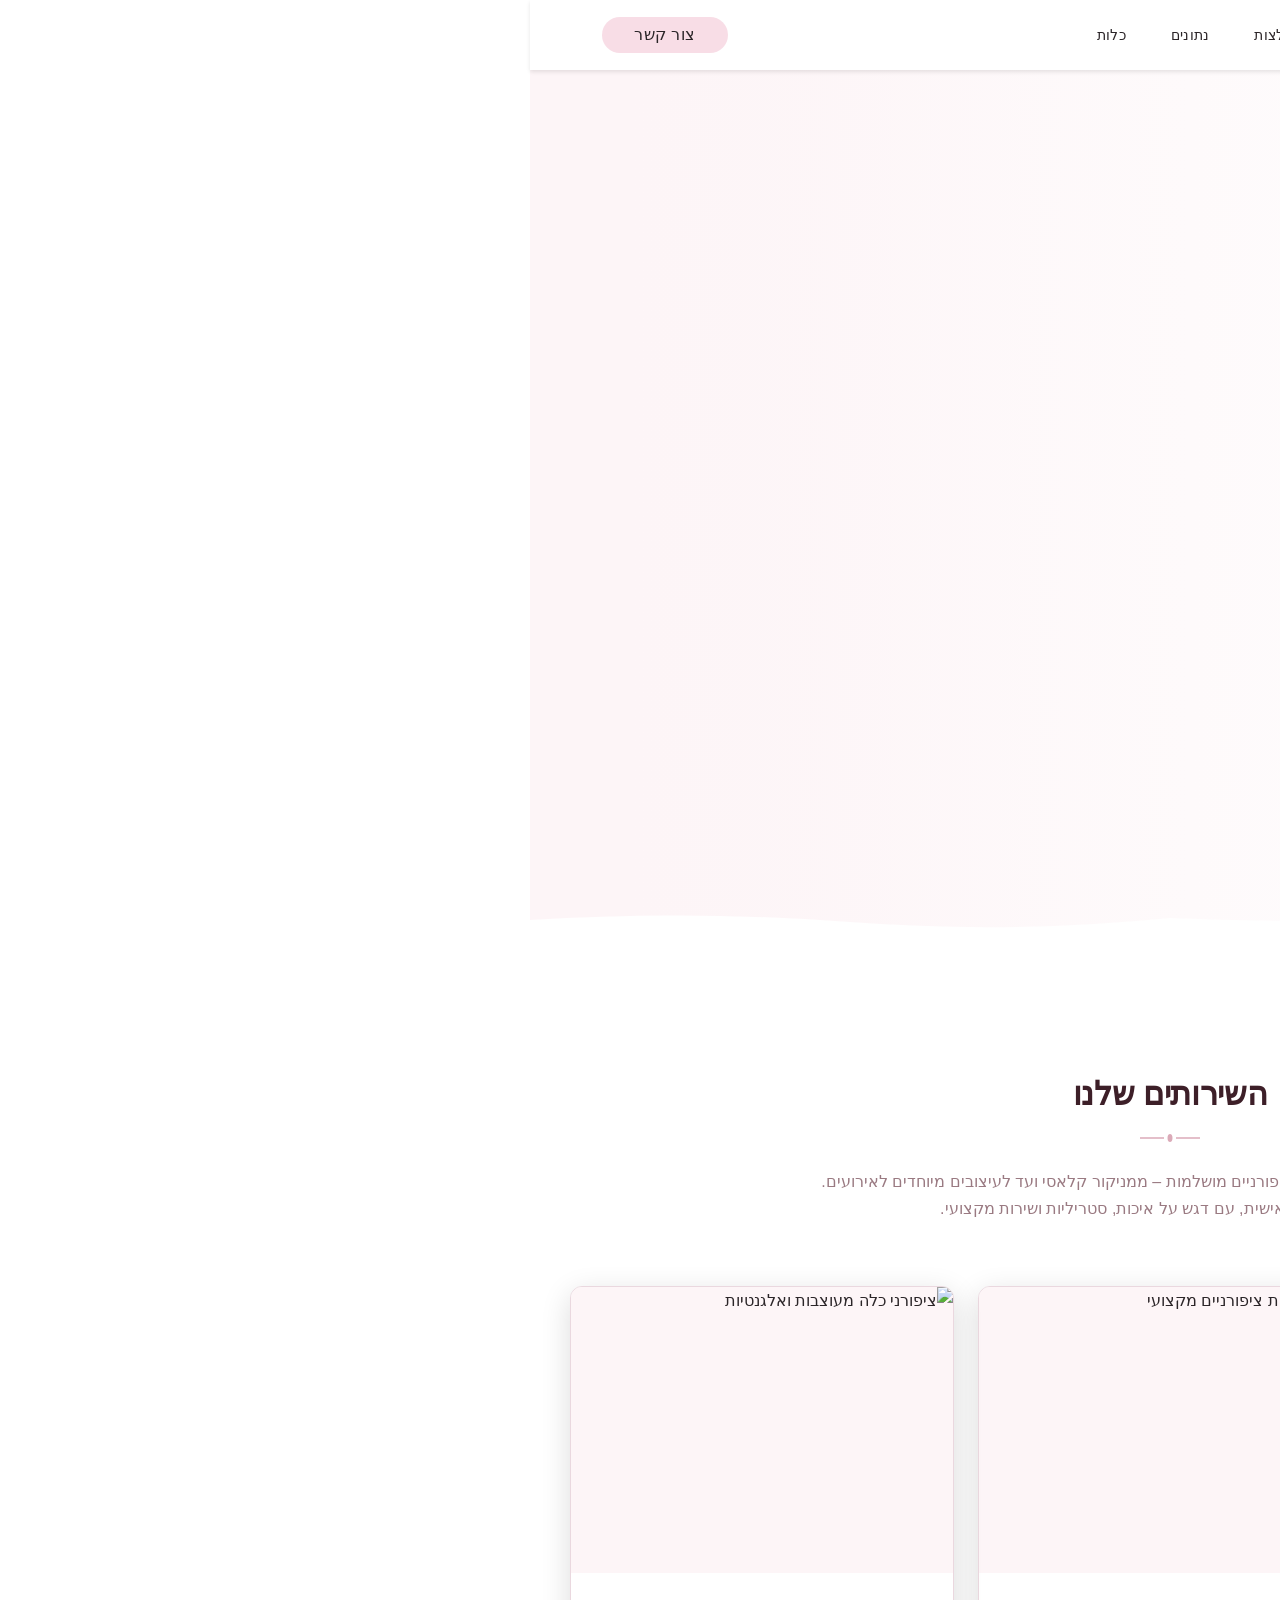
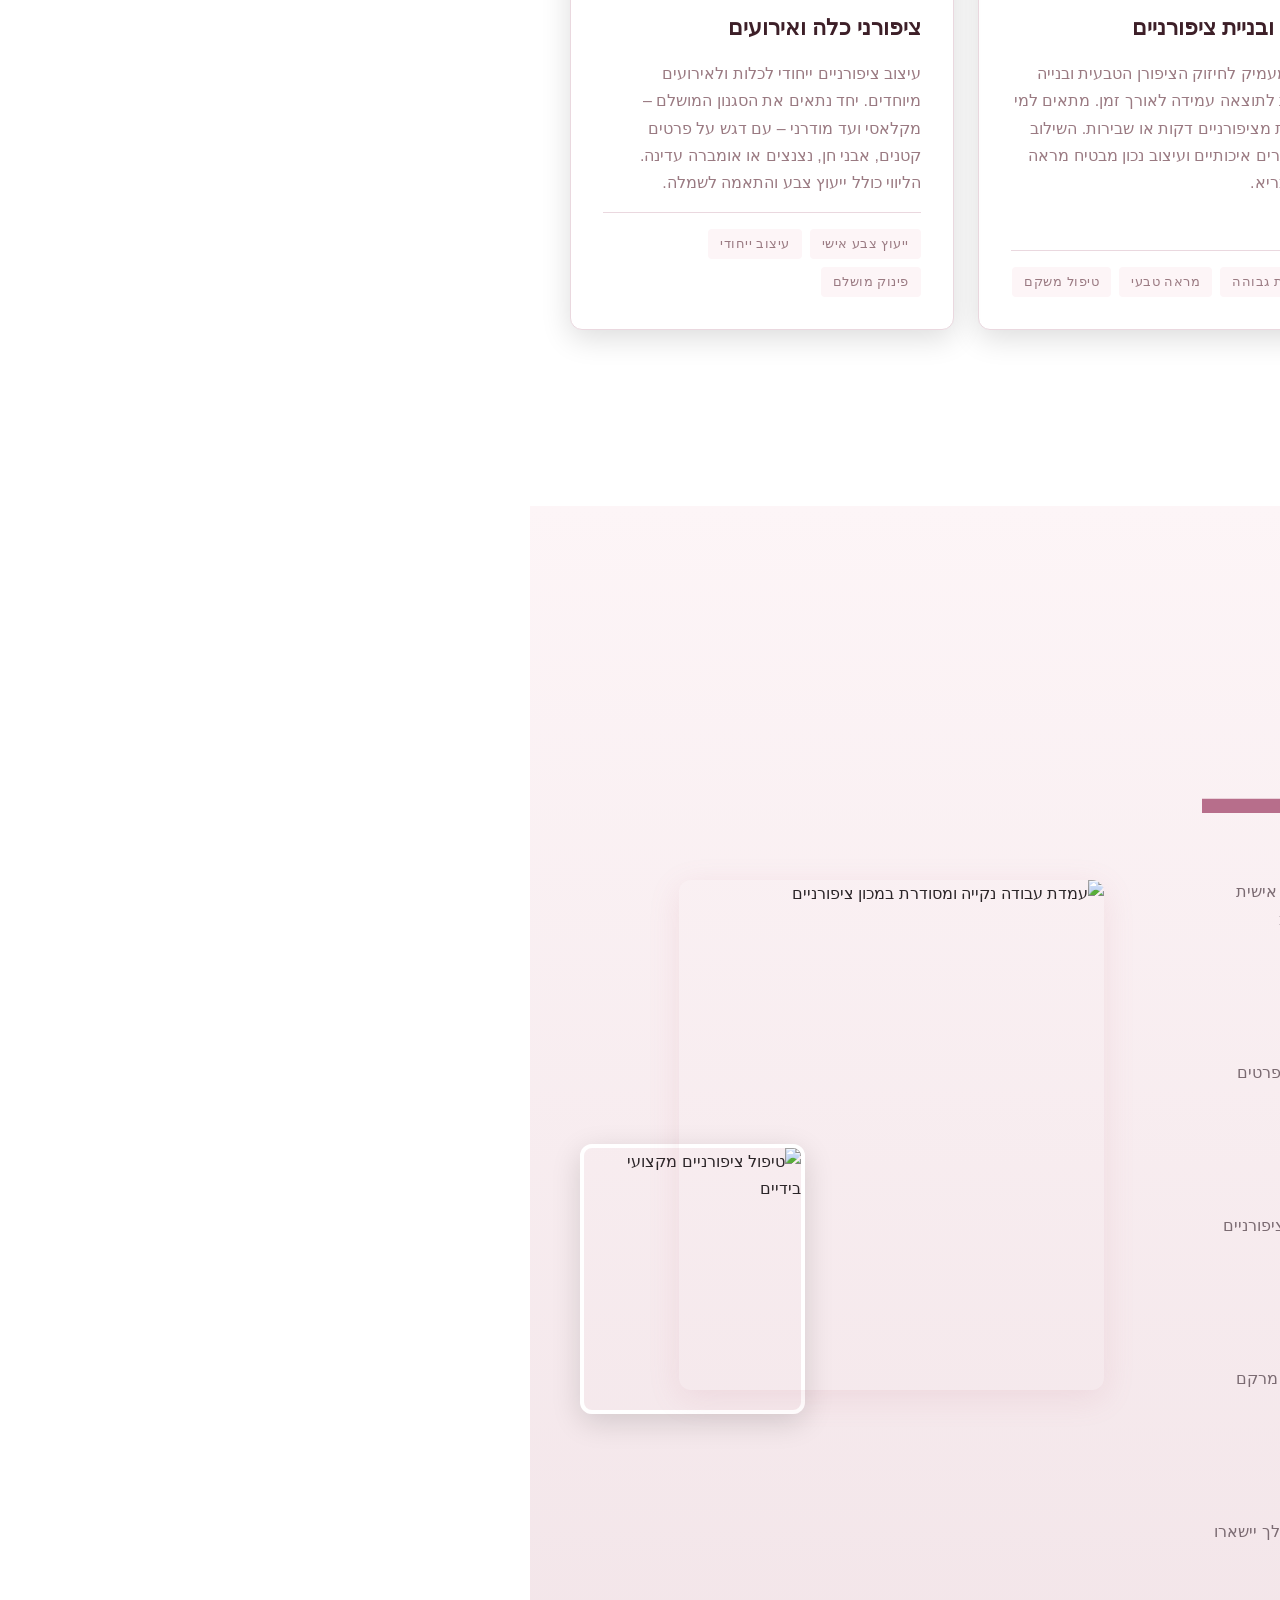
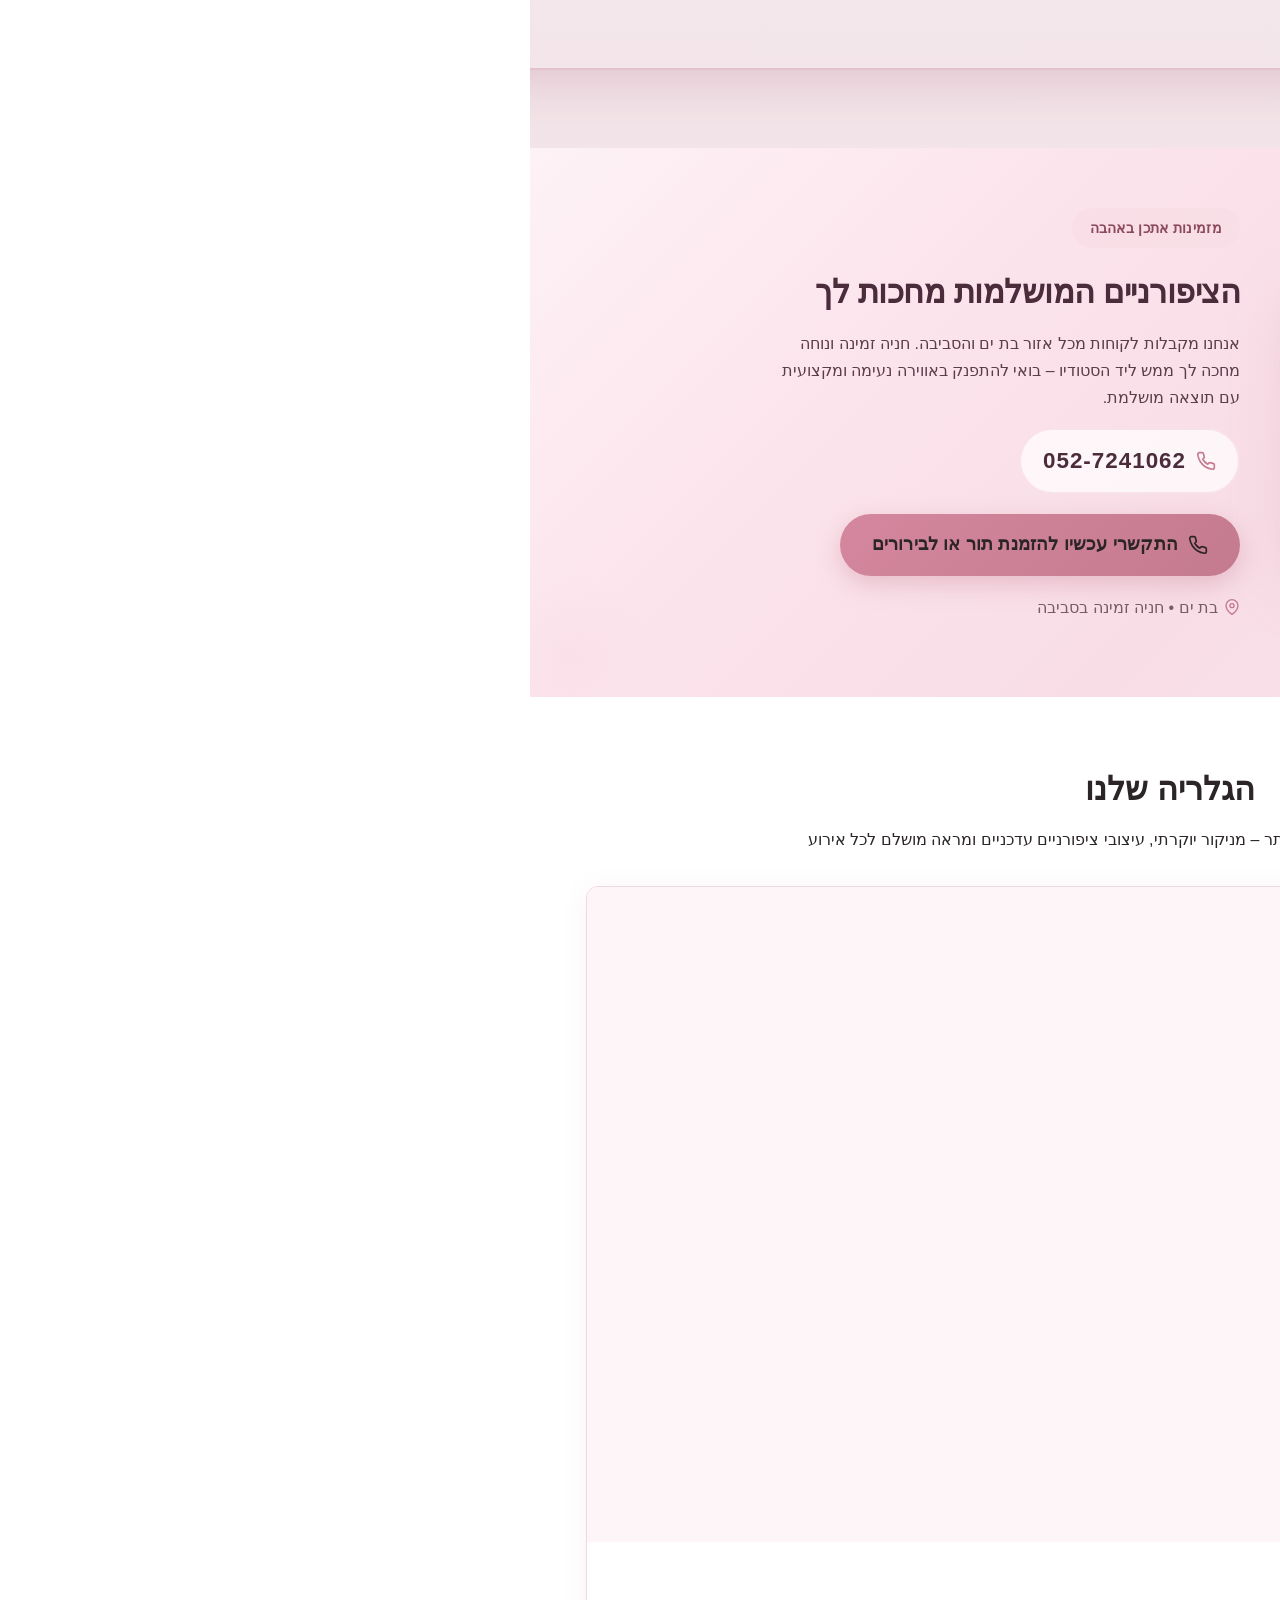
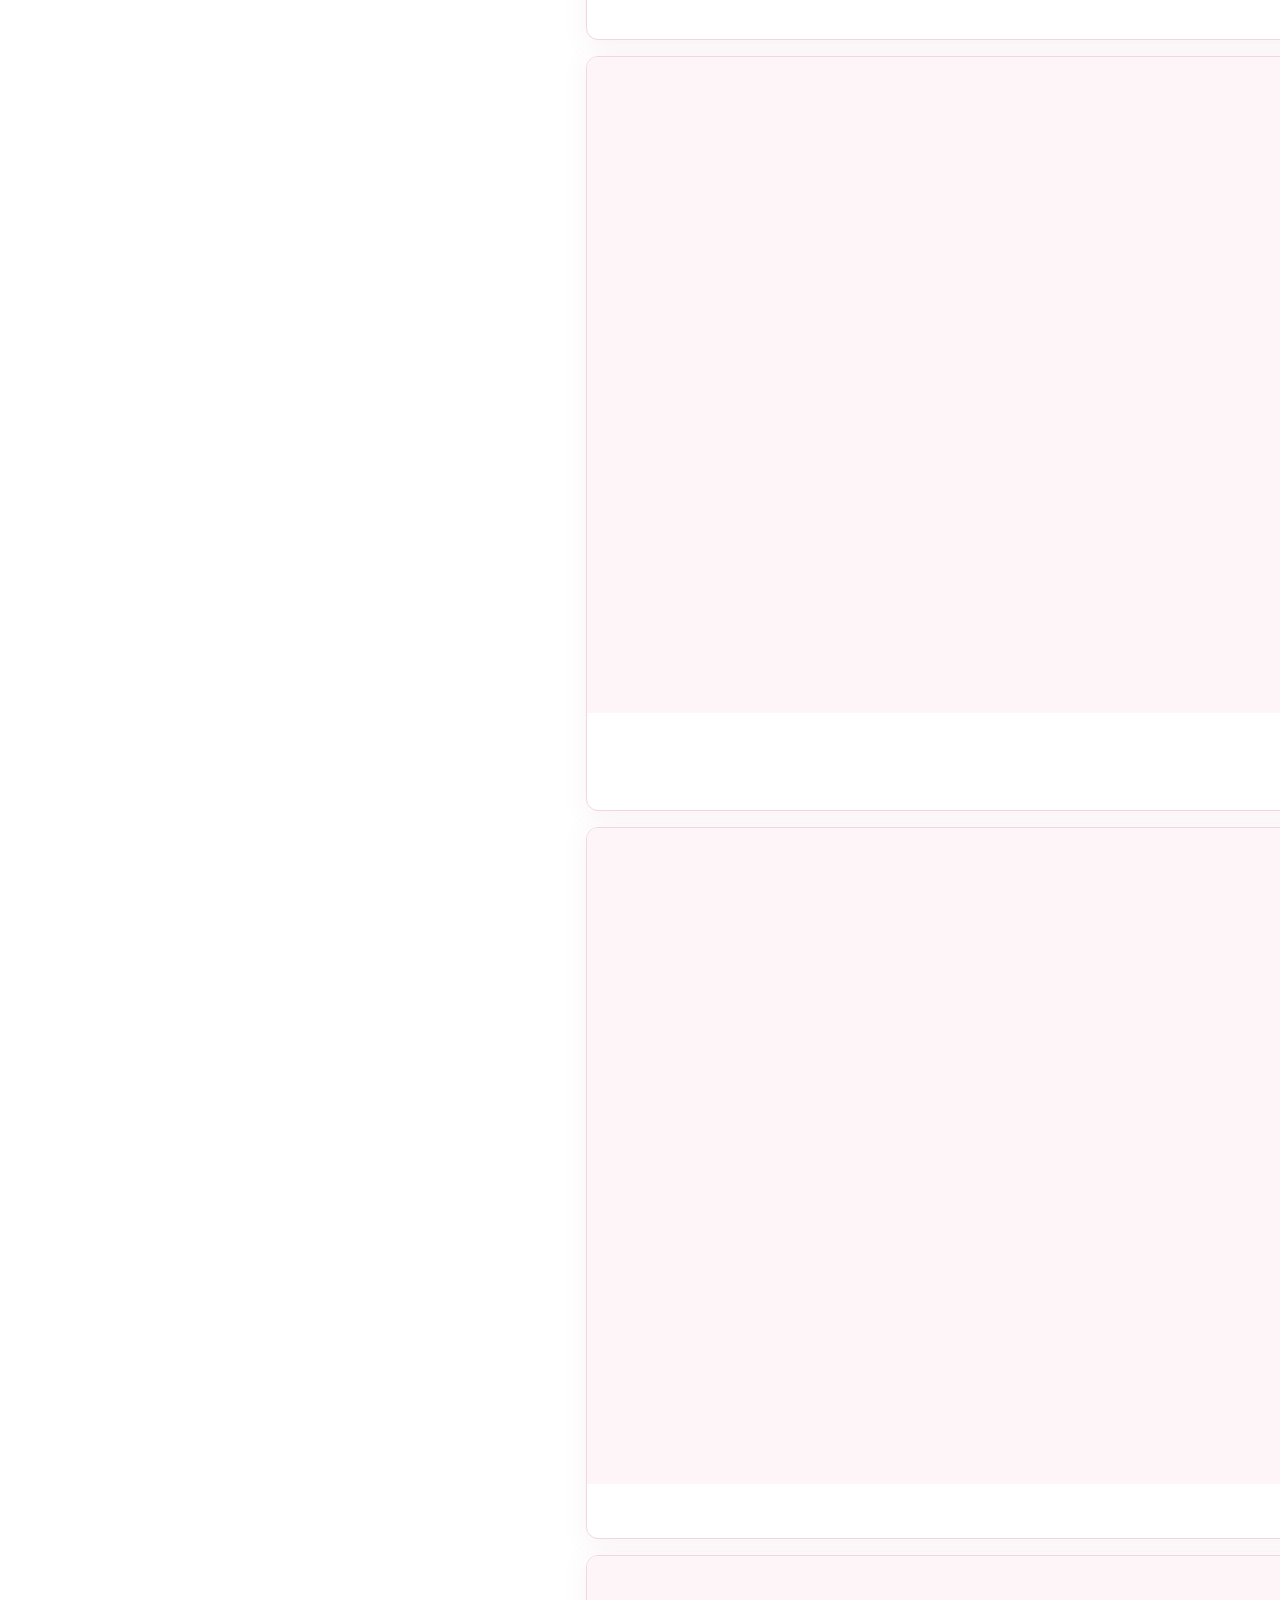
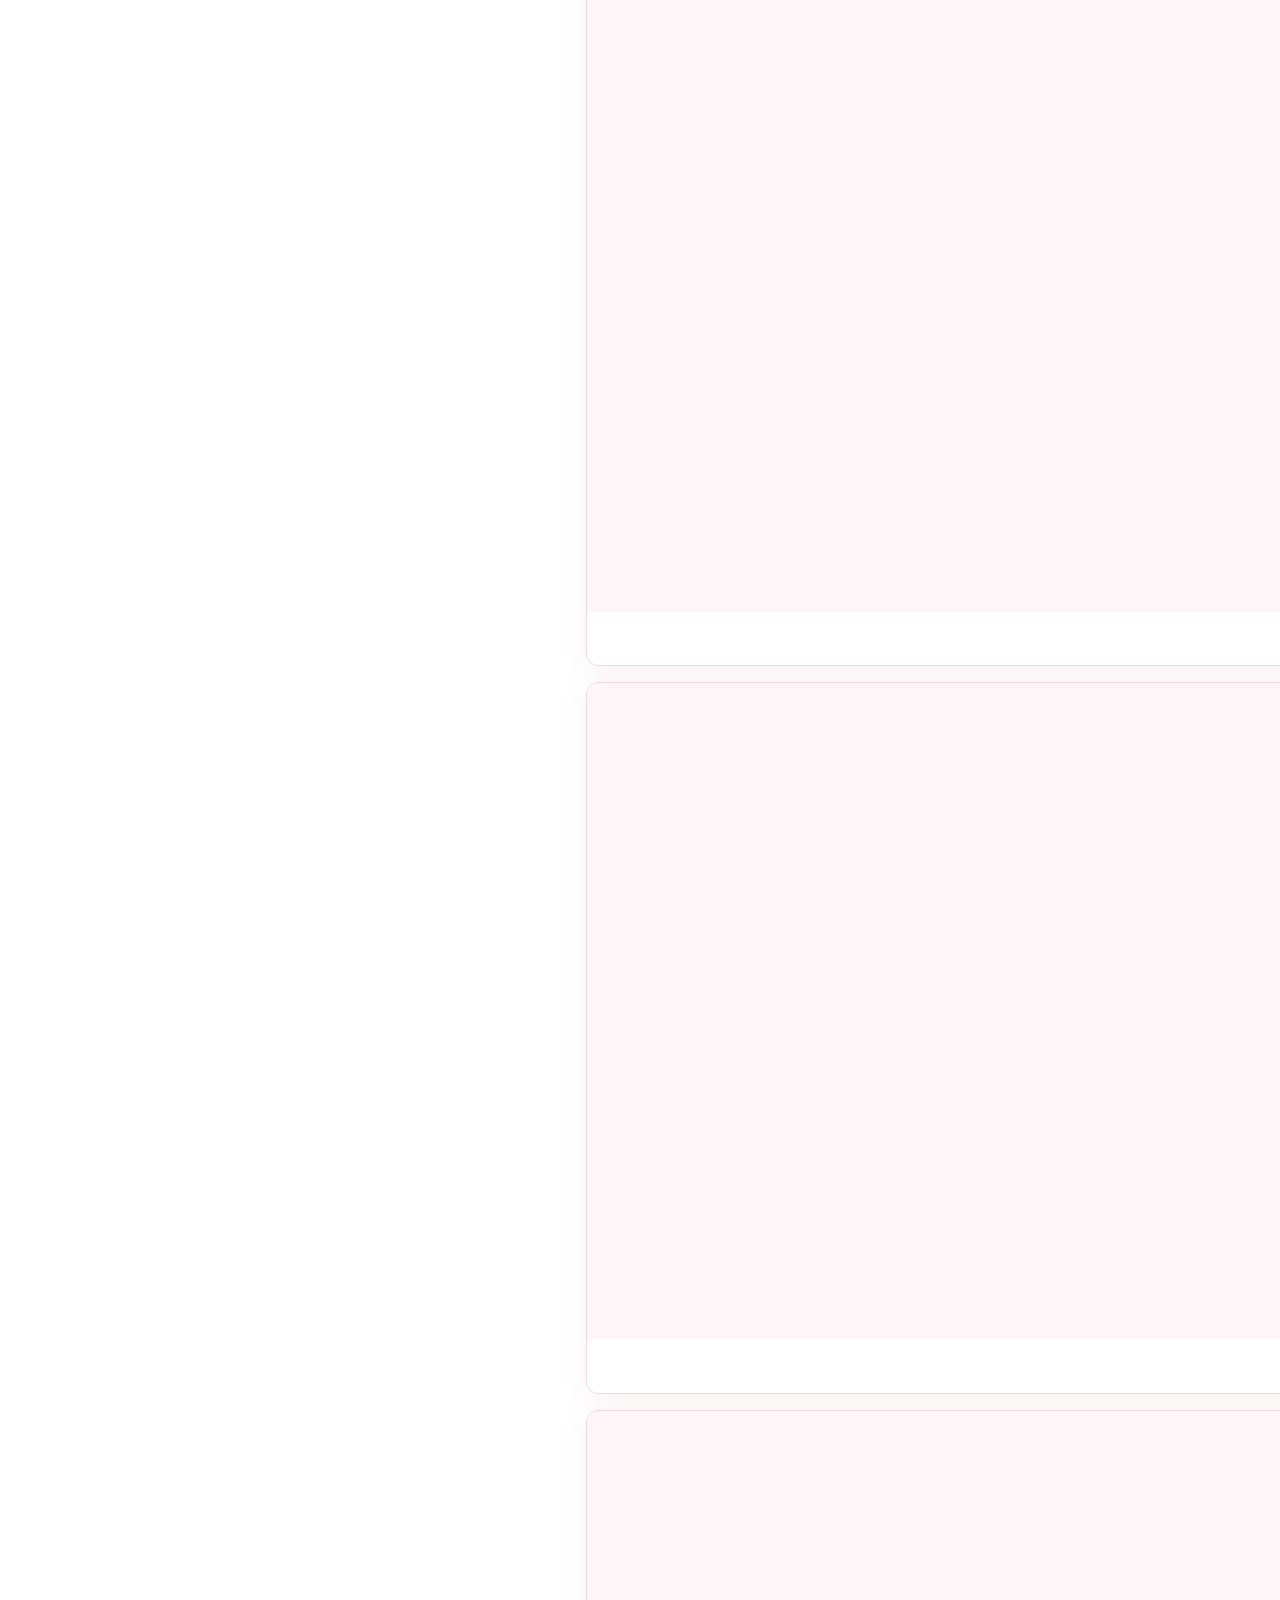
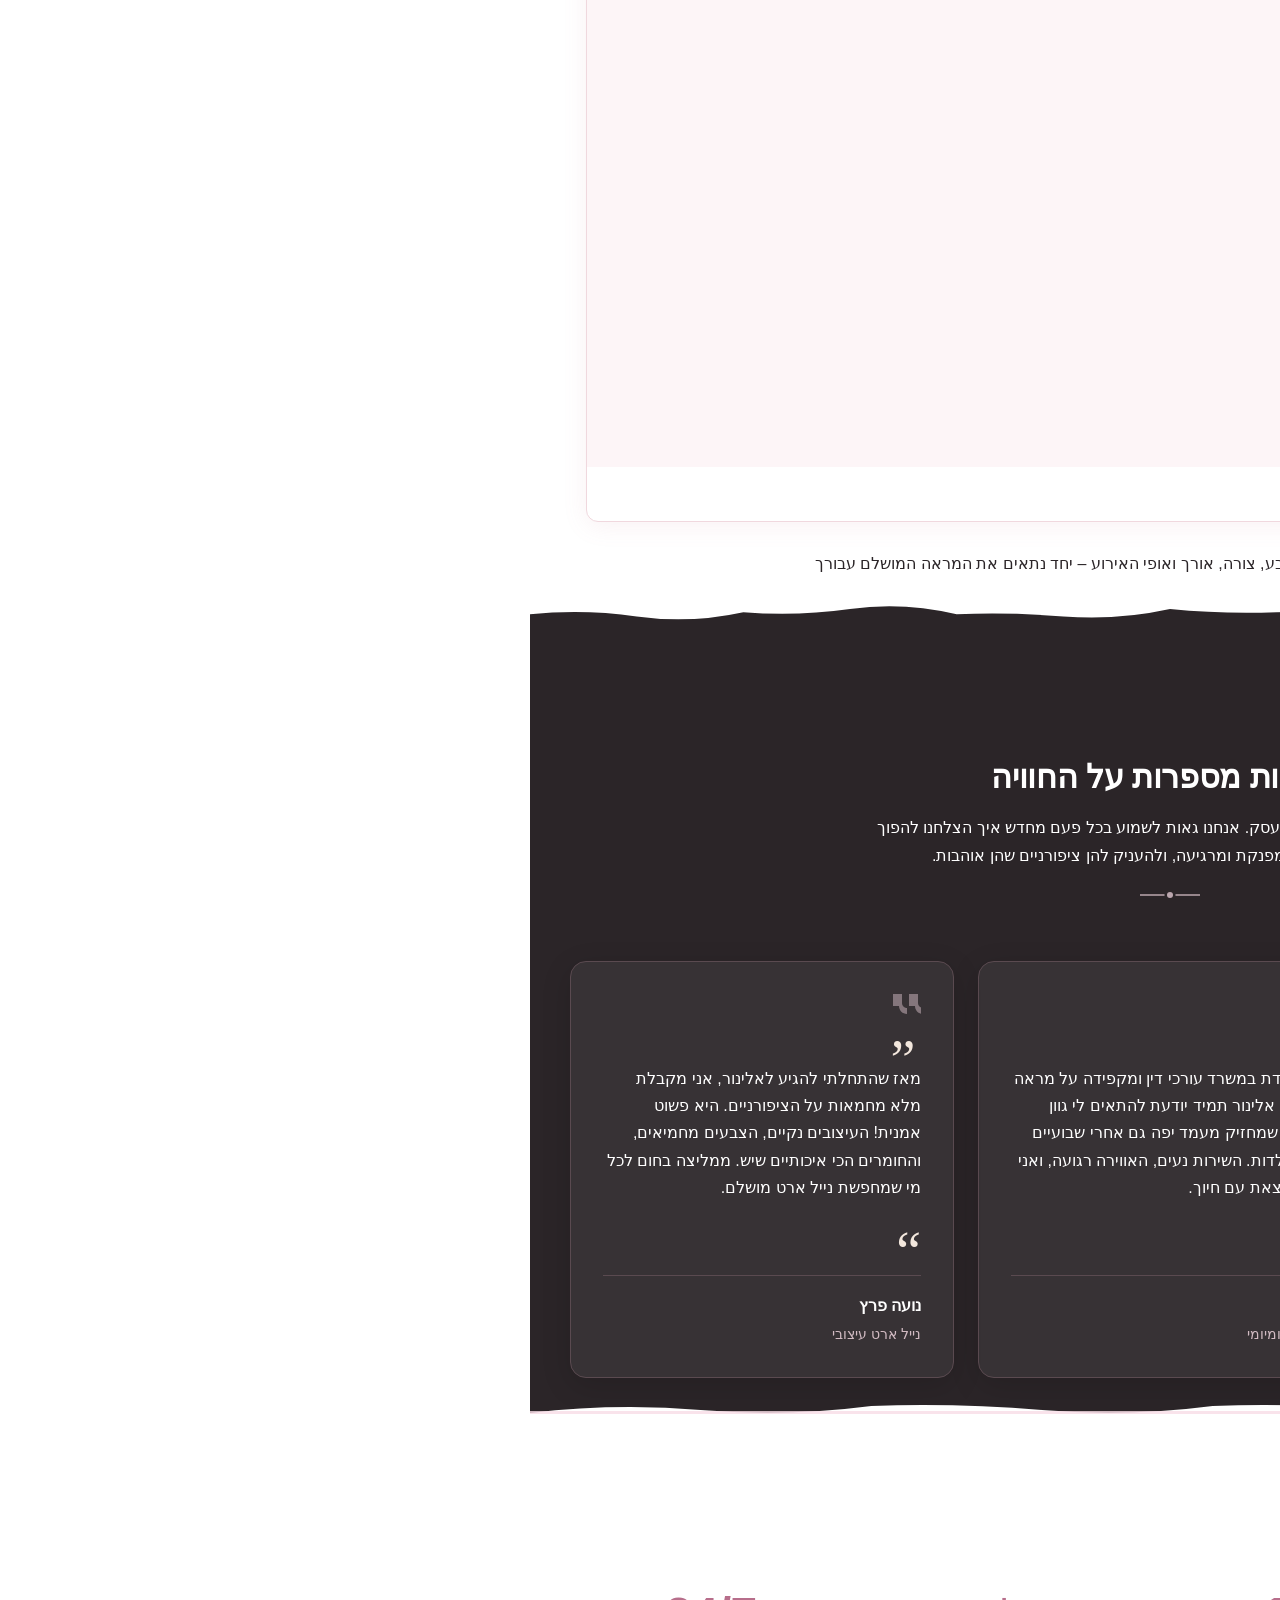
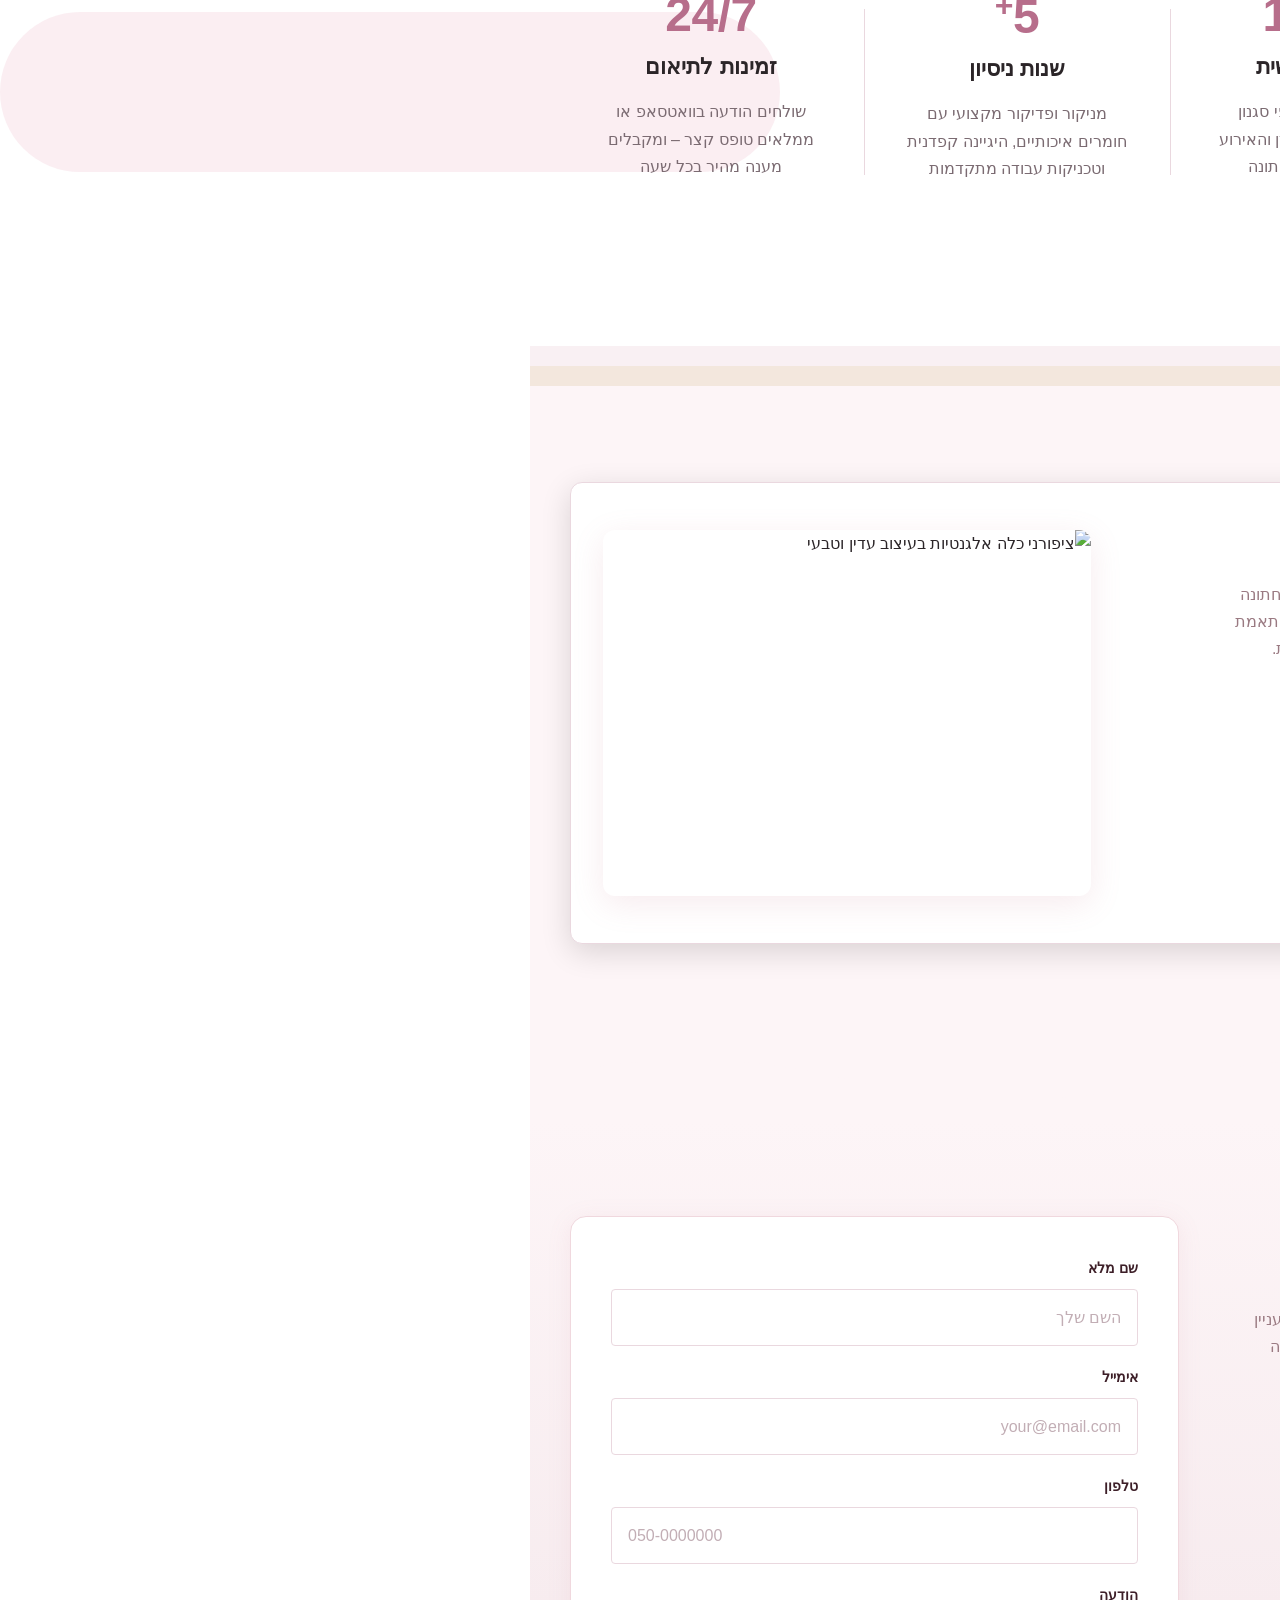
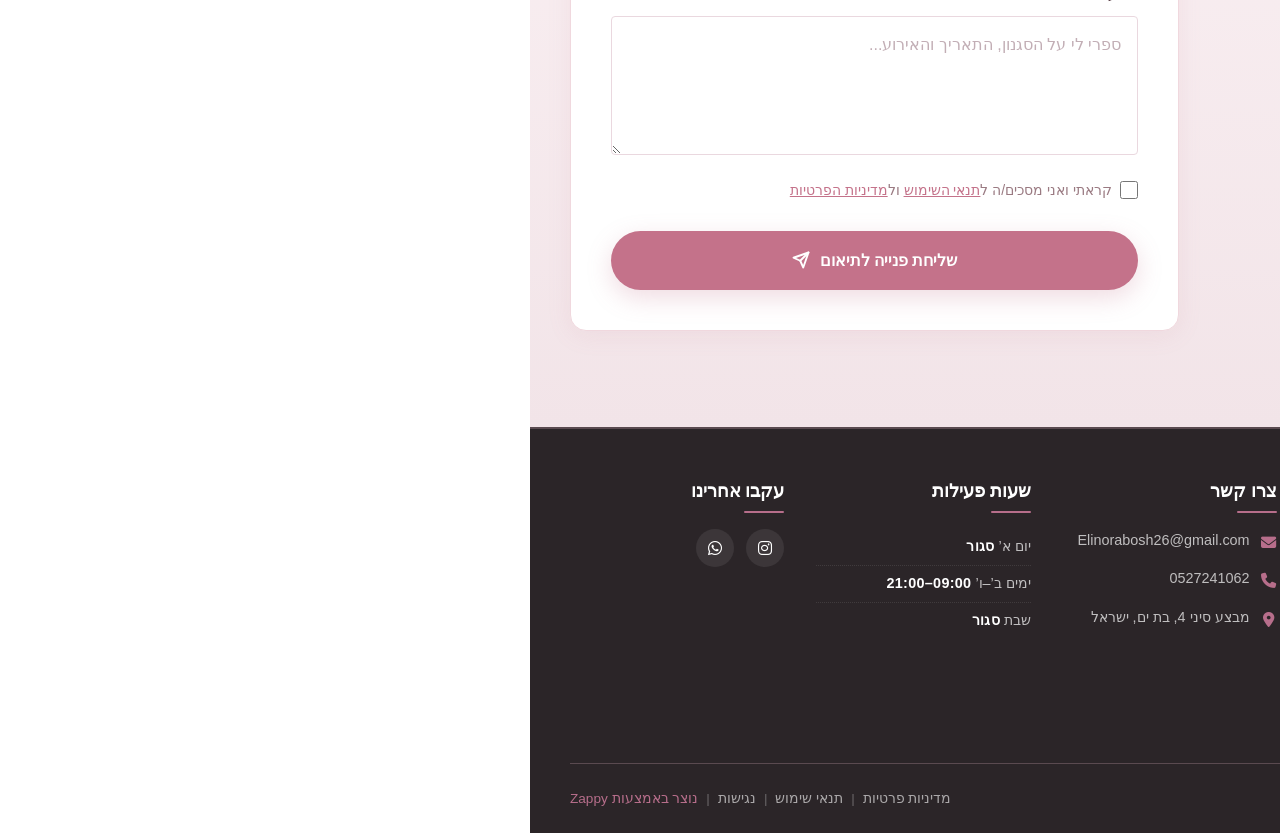
==== commit b42702d8: "Background sync: Progressive GitHub Sync" ====
--- a/index.html
+++ b/index.html
@@ -1069,9 +1069,9 @@
     </div>
     <div class="cta-content">
       <span class="cta-badge">מזמינות אתכן באהבה</span>
-      <h2 class="cta-heading">הפוך כל מבט ליצירת מופת</h2>
+      <h2 class="cta-heading">הציפורניים המושלמות מחכות לך</h2>
       <p class="cta-description">
-        מקבלות לקוחות באזור בת ים – חניה זמינה בסביבה. בואי להתפנק באווירה נעימה ומקצועית עם תוצאה מושלמת.
+        אנחנו מקבלות לקוחות מכל אזור בת ים והסביבה. חניה זמינה ונוחה מחכה לך ממש ליד הסטודיו – בואי להתפנק באווירה נעימה ומקצועית עם תוצאה מושלמת.
       </p>
       <div class="cta-phone-wrapper">
         <a href="tel:0527241062" class="cta-phone-link" aria-label="התקשרי עכשיו להזמנת תור: 0527241062">
@@ -1085,7 +1085,7 @@
         <svg class="cta-button-icon" viewBox="0 0 24 24" fill="none" stroke="currentColor" stroke-width="2" stroke-linecap="round" stroke-linejoin="round" aria-hidden="true">
           <path d="M22 16.92v3a2 2 0 0 1-2.18 2 19.79 19.79 0 0 1-8.63-3.07 19.5 19.5 0 0 1-6-6 19.79 19.79 0 0 1-3.07-8.67A2 2 0 0 1 4.11 2h3a2 2 0 0 1 2 1.72 12.84 12.84 0 0 0 .7 2.81 2 2 0 0 1-.45 2.11L8.09 9.91a16 16 0 0 0 6 6l1.27-1.27a2 2 0 0 1 2.11-.45 12.84 12.84 0 0 0 2.81.7A2 2 0 0 1 22 16.92z"></path>
         </svg>
-        התקשרי עכשיו לתיאום תור
+        התקשרי עכשיו להזמנת תור או לבירורים
       </a>
       <p class="cta-location">
         <svg class="cta-location-icon" viewBox="0 0 24 24" fill="none" stroke="currentColor" stroke-width="2" stroke-linecap="round" stroke-linejoin="round" aria-hidden="true">
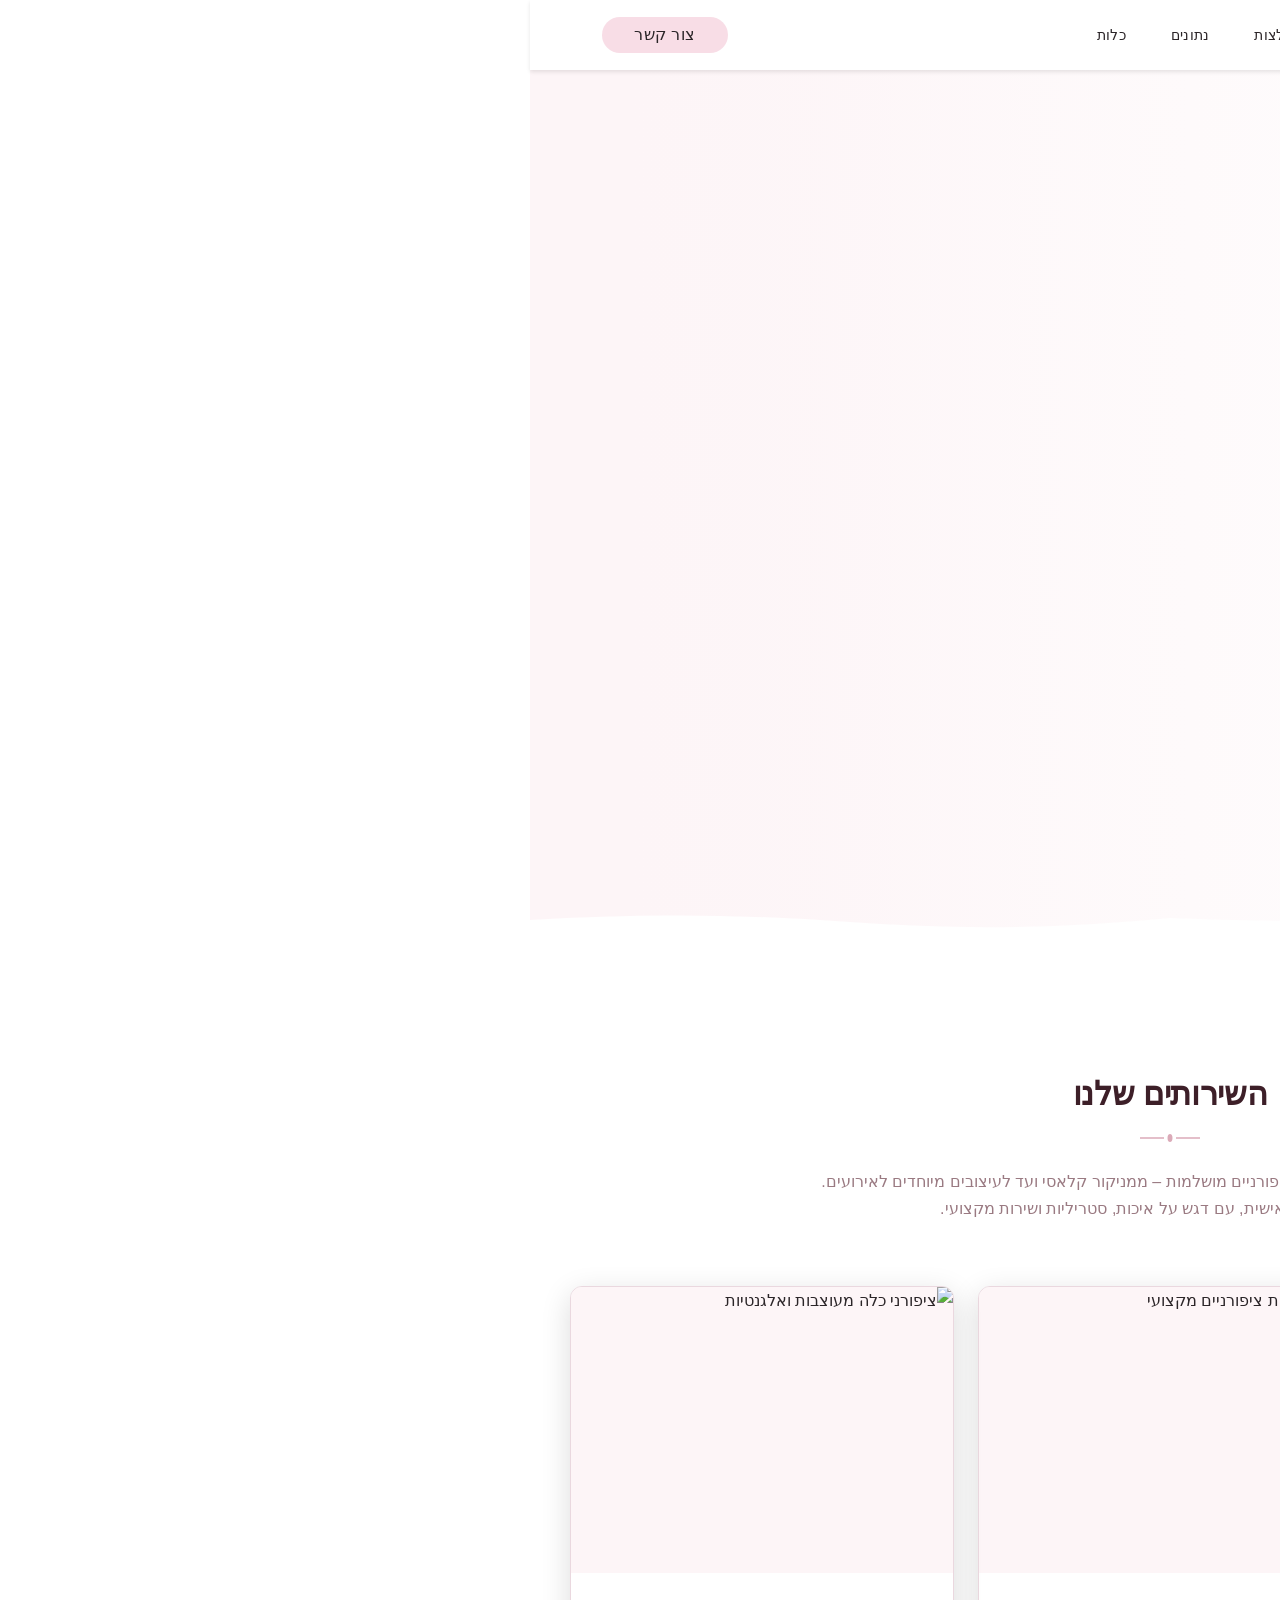
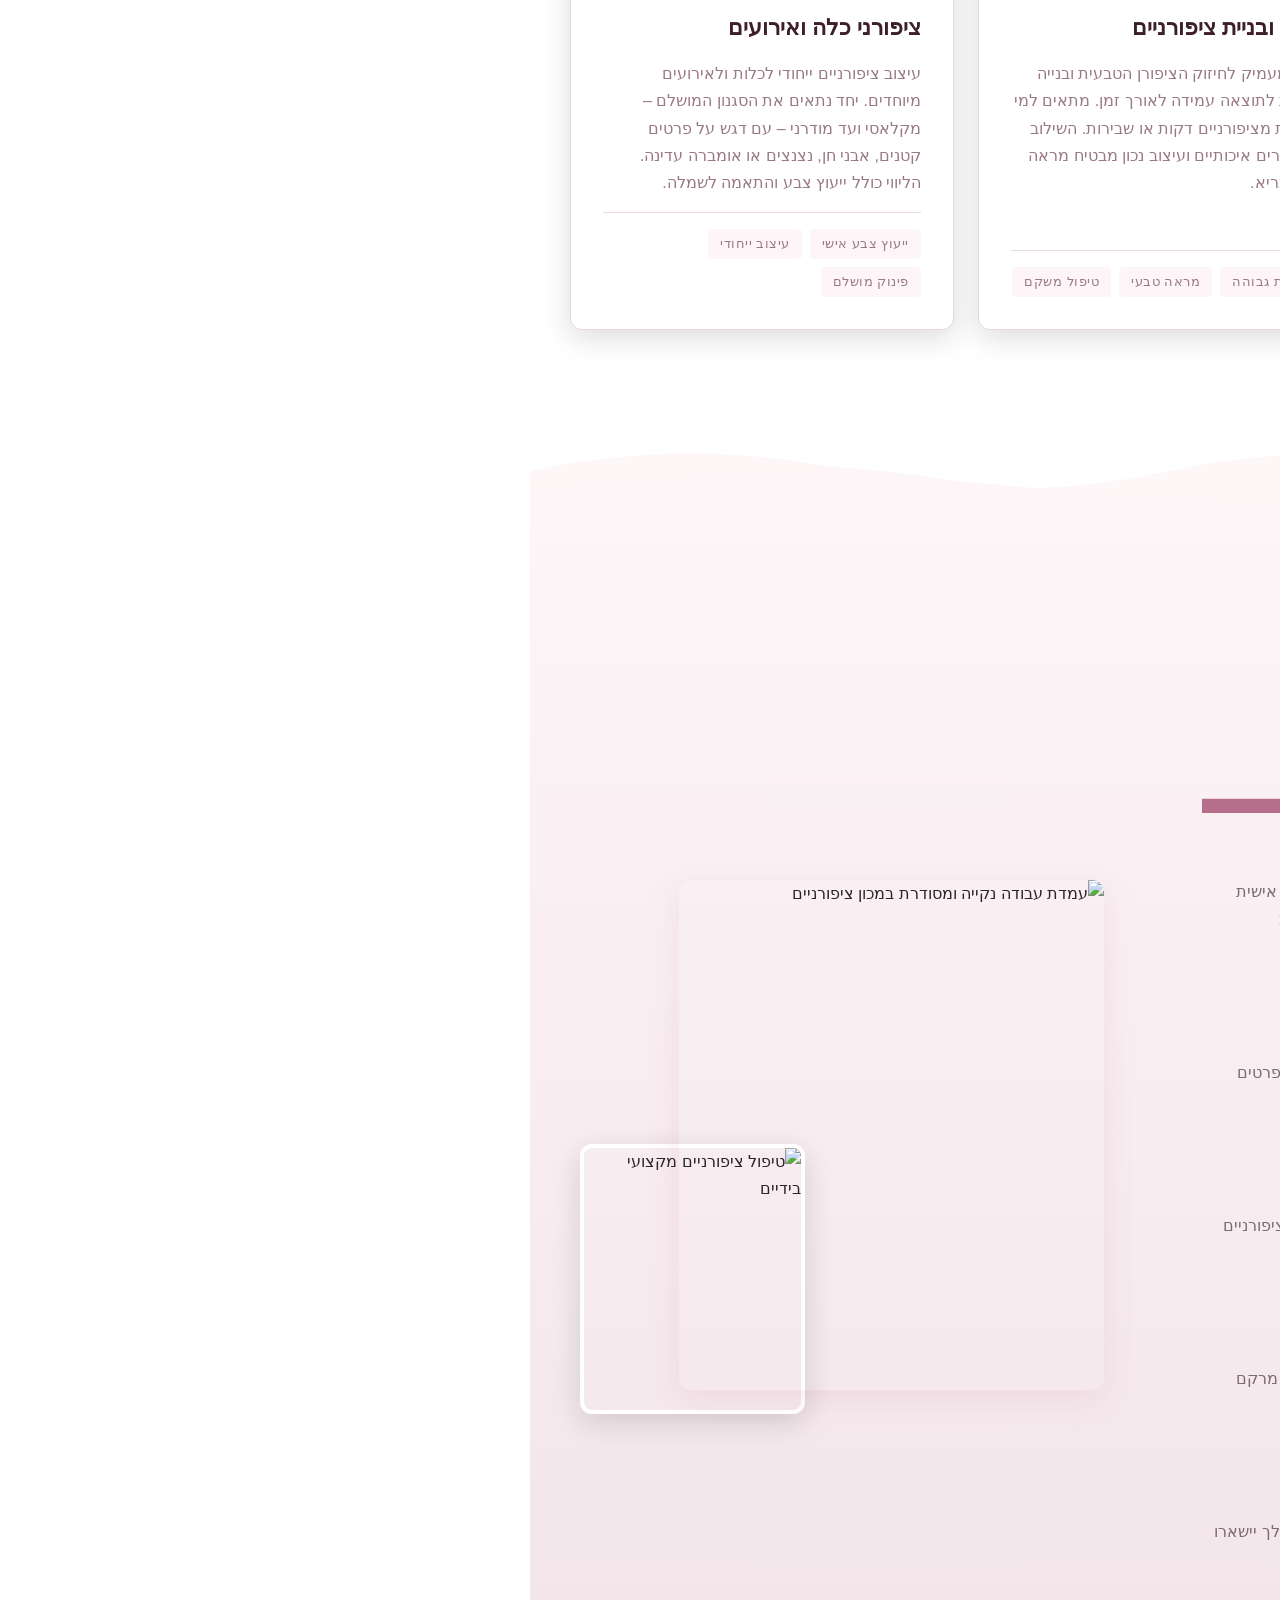
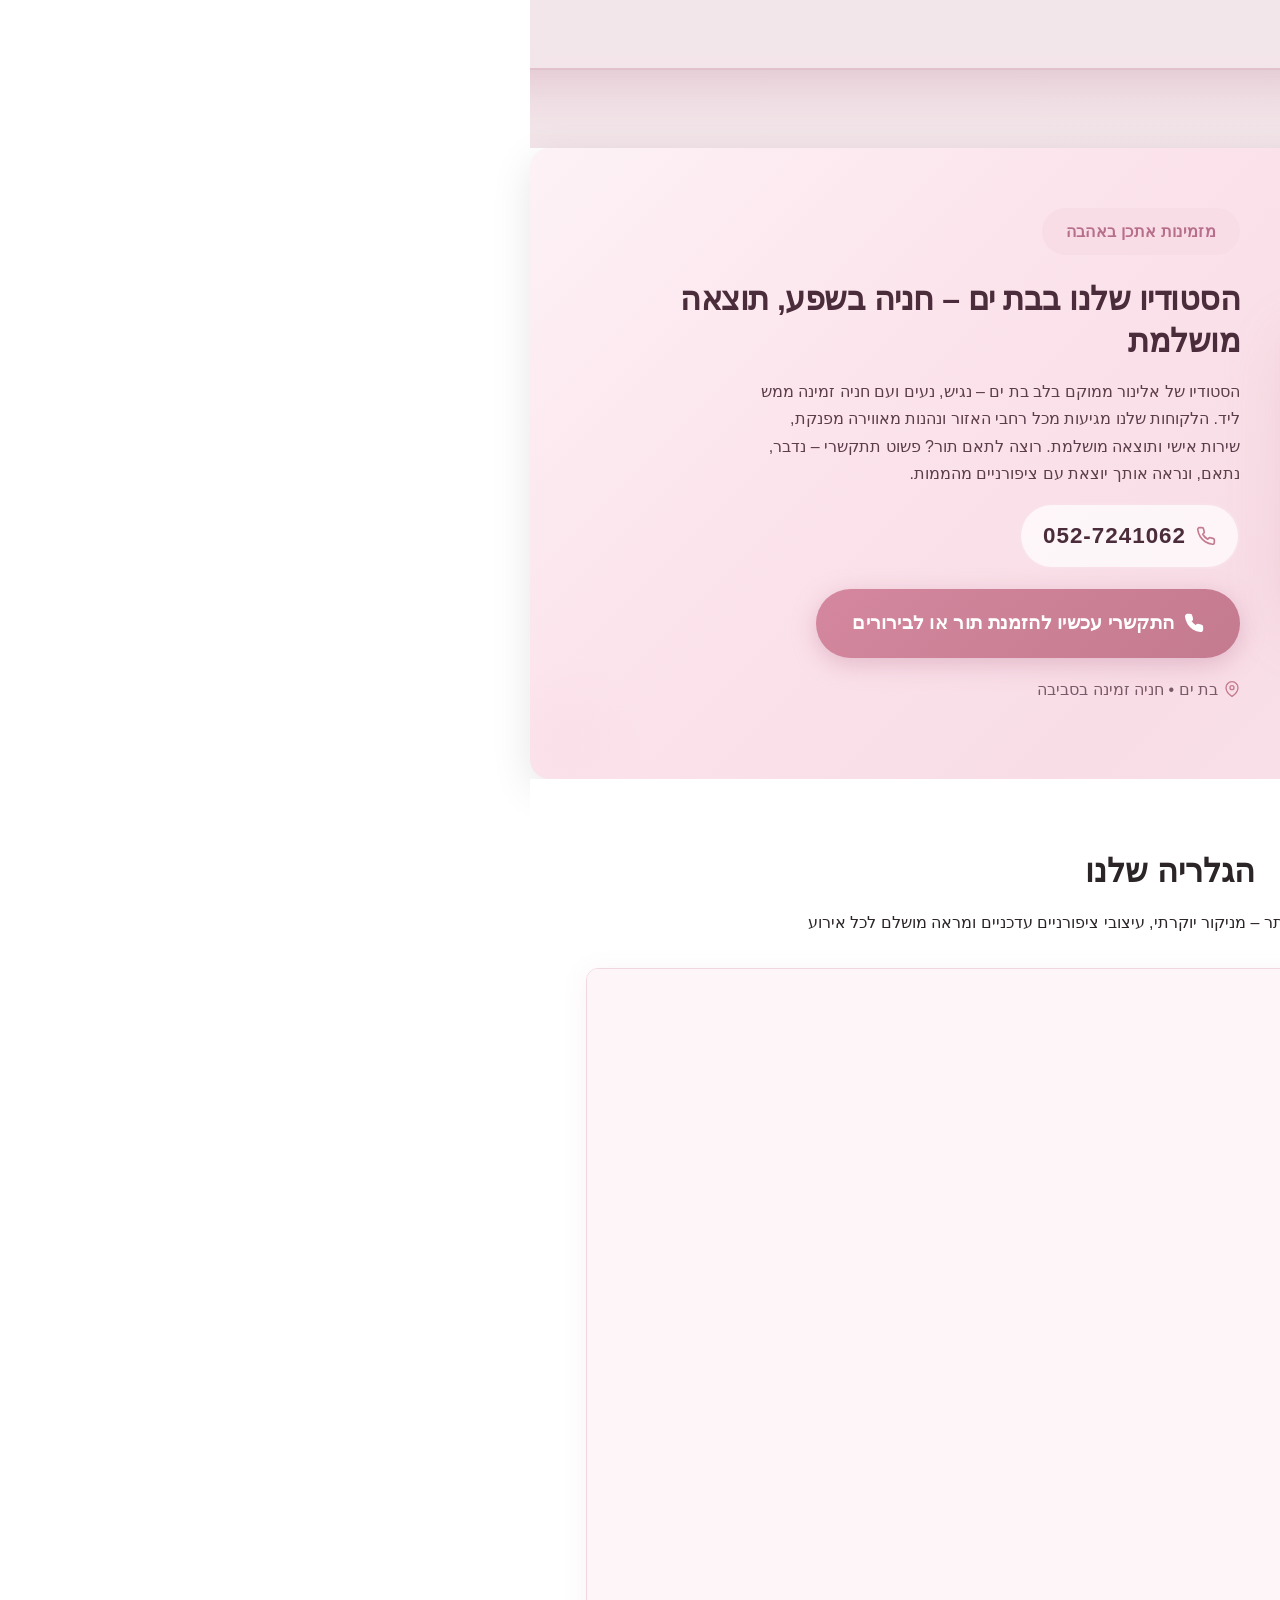
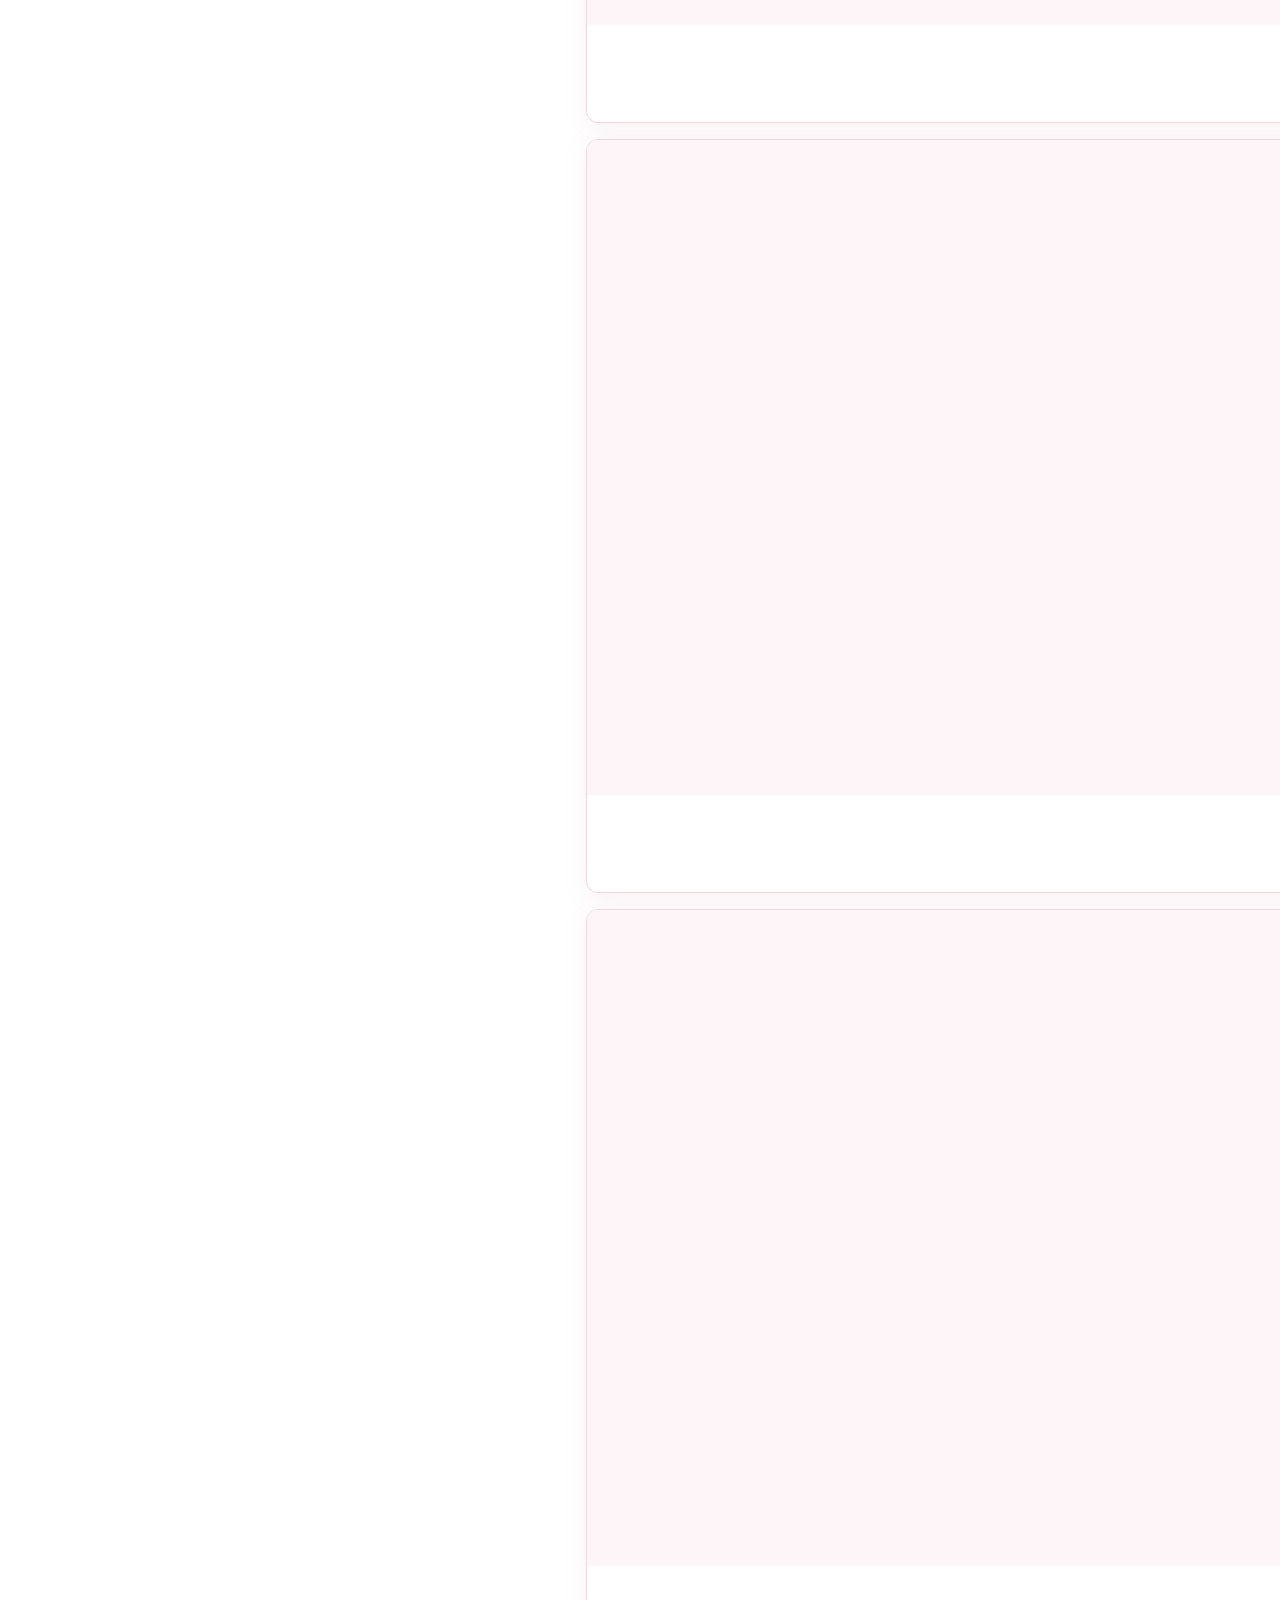
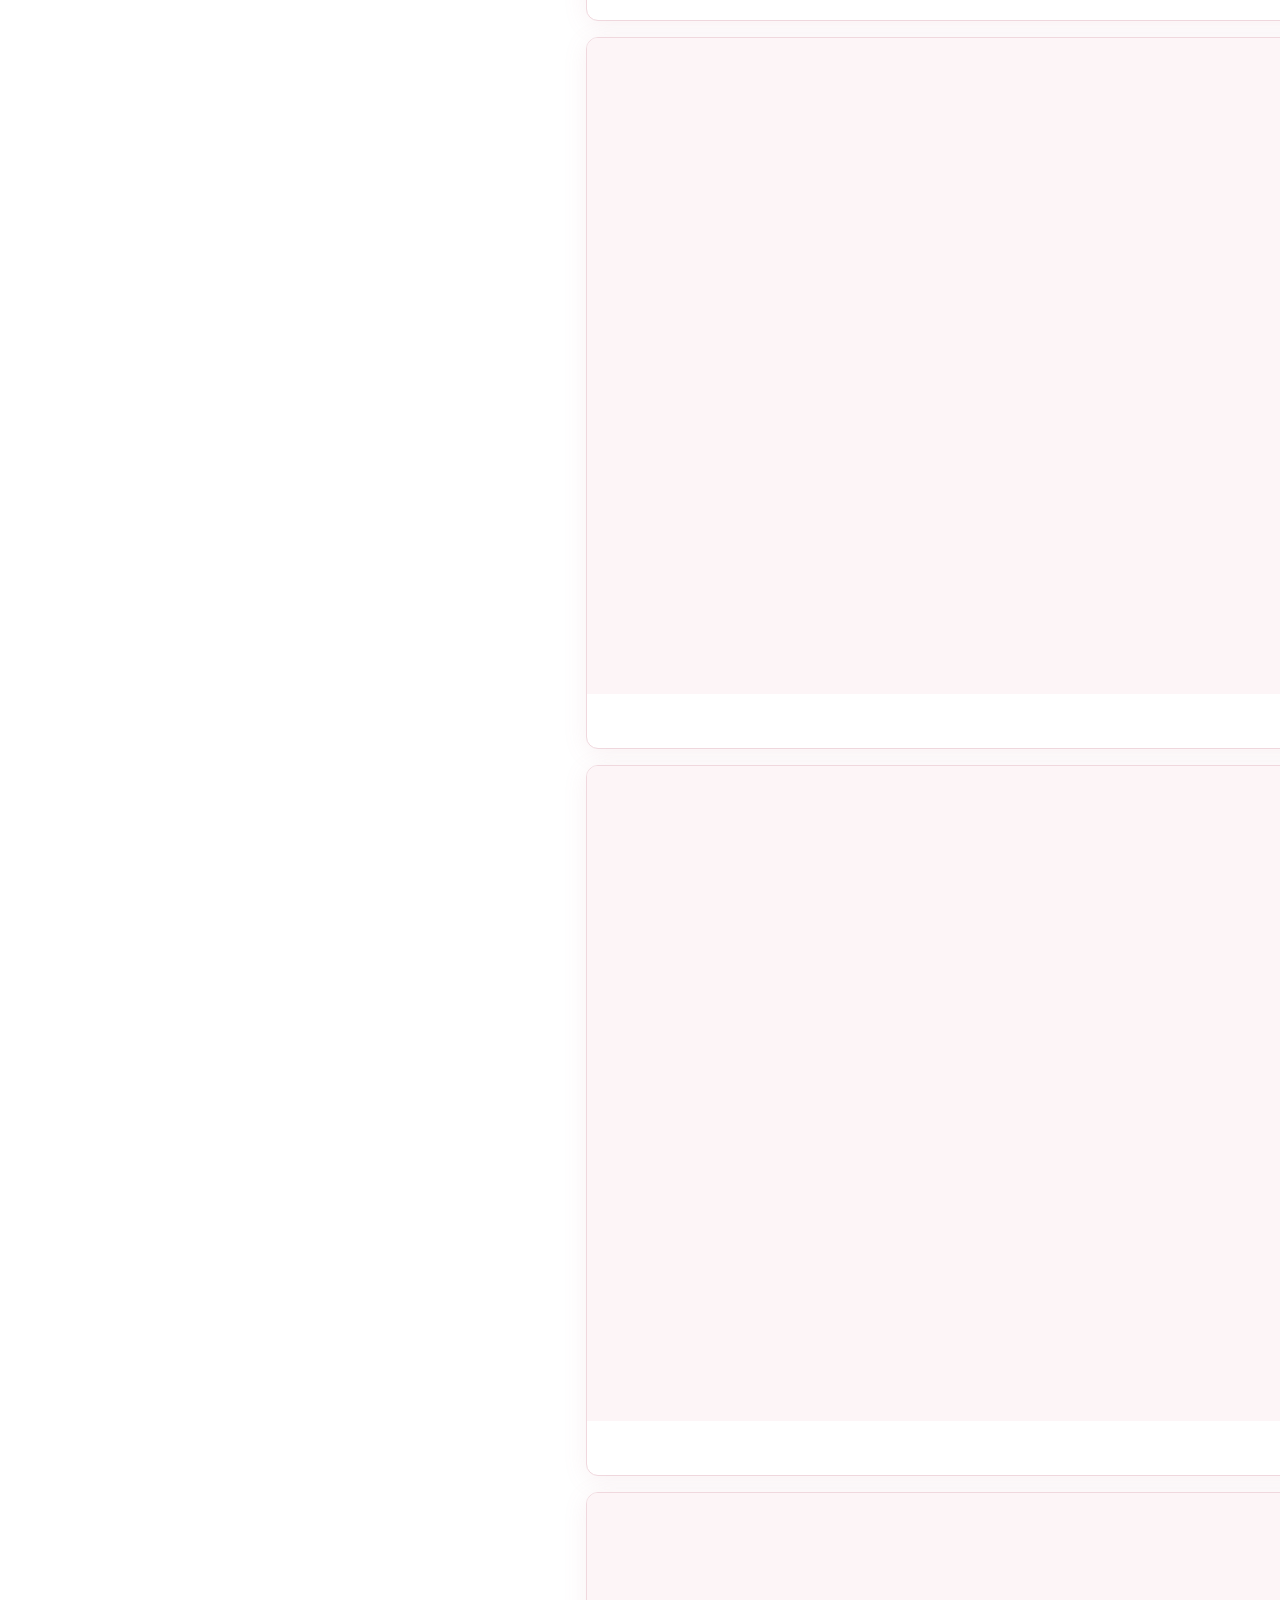
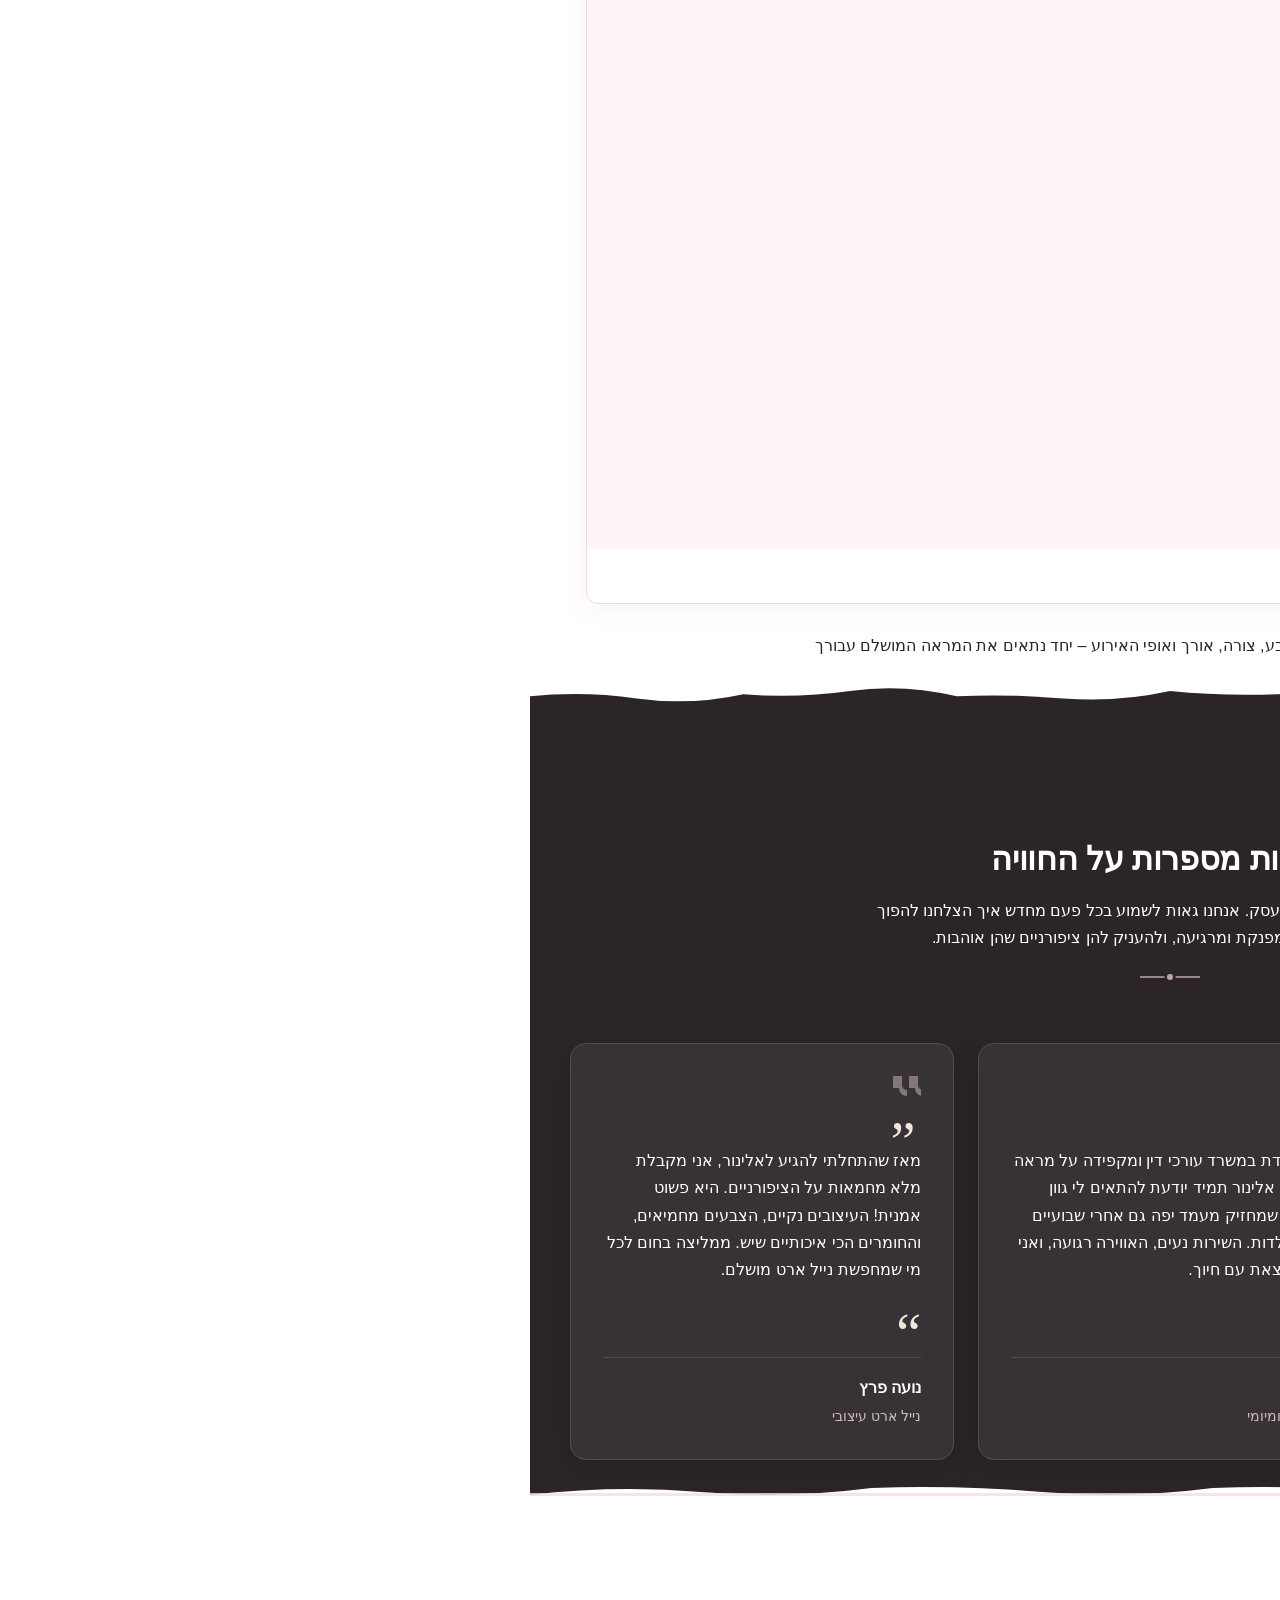
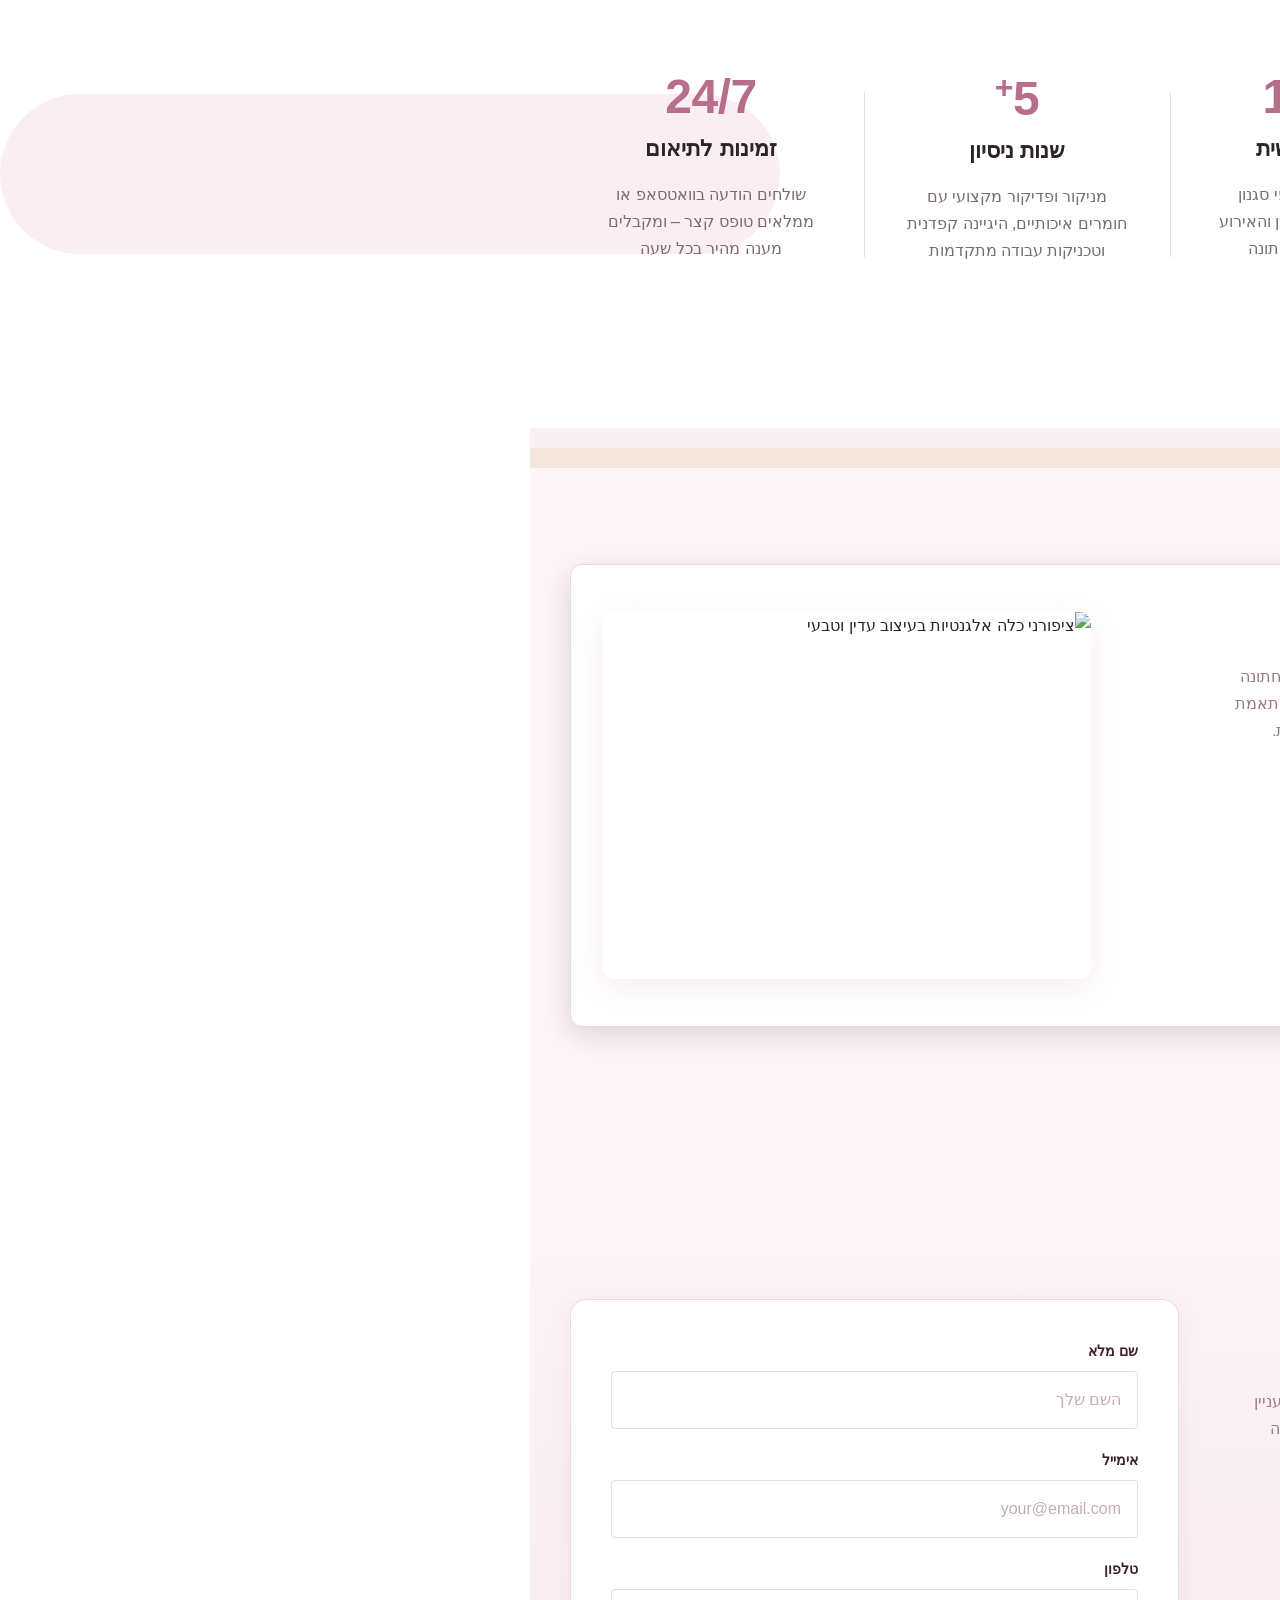
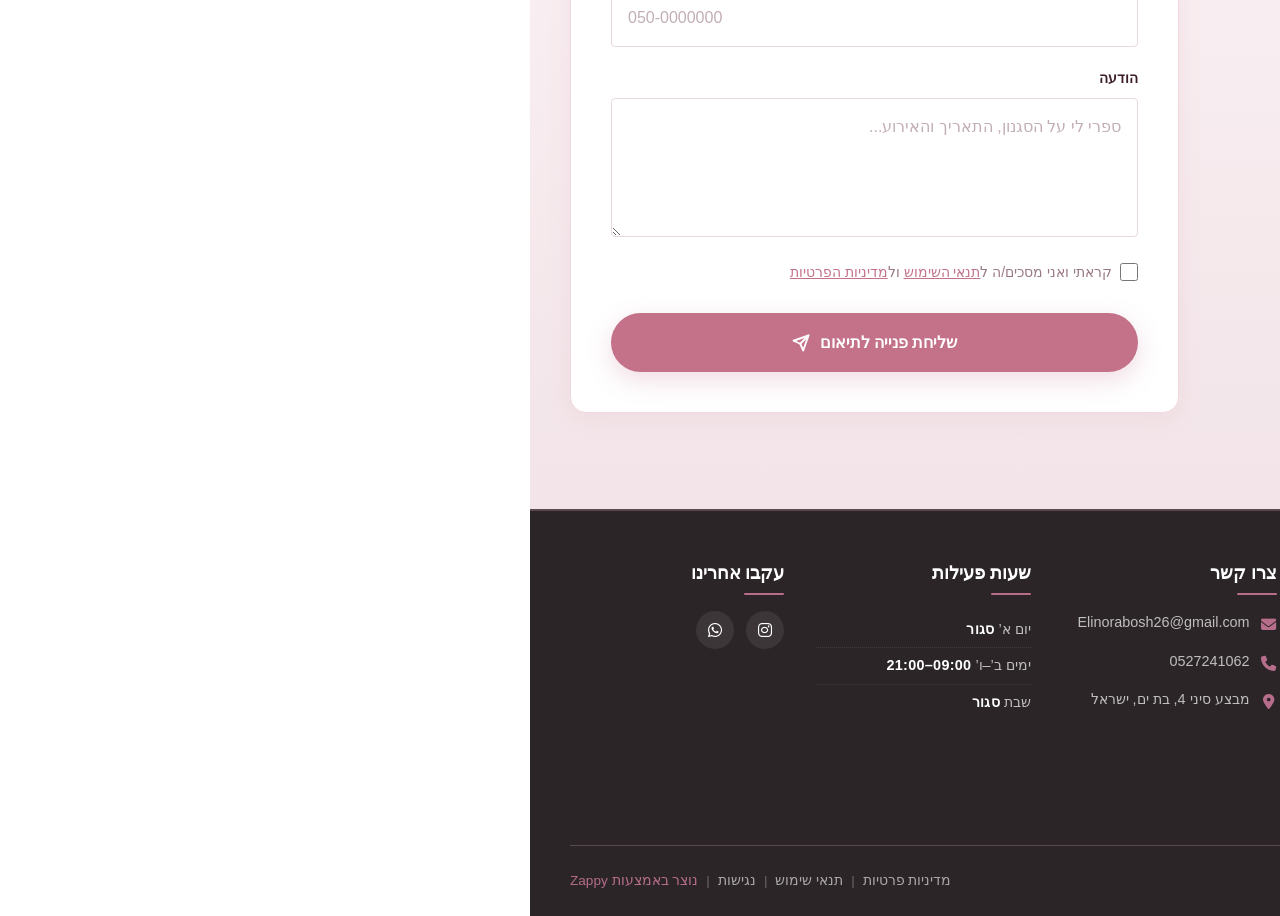
==== commit 162a3841: "Background sync: Progressive GitHub Sync" ====
--- a/index.html
+++ b/index.html
@@ -1062,17 +1062,15 @@
   </div>
 </section>
 
-<section class="cta-section" dir="rtl">
+<section class="cta-section" dir="rtl" style="background-color: #FDF5F7; border-radius: 20px; box-shadow: 0 12px 40px rgba(0,0,0,0.10)">
   <div class="cta-container">
     <div class="cta-image-wrapper">
       <img data-placeholder="cta-nail-studio-1" data-context="Elegant nail studio interior with soft pink lighting, manicure table with fresh flowers, and a welcoming feminine atmosphere in Bat Yam" src="data:image/svg+xml,%3Csvg xmlns=%27http://www.w3.org/2000/svg%27 width=%27400%27 height=%27300%27%3E%3Cdefs%3E%3ClinearGradient id=%27grad%27 x1=%270%25%27 y1=%270%25%27 x2=%27100%25%27 y2=%27100%25%27%3E%3Cstop offset=%270%25%27 style=%27stop-color:%23FF0083;stop-opacity:1%27 /%3E%3Cstop offset=%27100%25%27 style=%27stop-color:%23FF008320;stop-opacity:1%27 /%3E%3C/linearGradient%3E%3C/defs%3E%3Crect width=%27100%25%27 height=%27100%25%27 fill=%27url(%23grad)%27/%3E%3Ctext x=%2750%25%27 y=%2750%25%27 font-family=%27Arial, sans-serif%27 font-size=%2716%27 fill=%27white%27 text-anchor=%27middle%27 dy=%27.3em%27 font-weight=%27500%27%3EClick%20to%20add%20image%3C/text%3E%3C/svg%3E" alt="סטודיו לציפורניים אלינור בבת ים" class="cta-image">
     </div>
     <div class="cta-content">
-      <span class="cta-badge">מזמינות אתכן באהבה</span>
-      <h2 class="cta-heading">הציפורניים המושלמות מחכות לך</h2>
-      <p class="cta-description">
-        אנחנו מקבלות לקוחות מכל אזור בת ים והסביבה. חניה זמינה ונוחה מחכה לך ממש ליד הסטודיו – בואי להתפנק באווירה נעימה ומקצועית עם תוצאה מושלמת.
-      </p>
+      <span class="cta-badge" style="font-size: 1rem; padding: 10px 24px; background-color: #F8DDE6; color: #B76E8B; font-weight: 600">מזמינות אתכן באהבה</span>
+      <h2 class="cta-heading">הסטודיו שלנו בבת ים – חניה בשפע, תוצאה מושלמת</h2>
+      <p class="cta-description">הסטודיו של אלינור ממוקם בלב בת ים – נגיש, נעים ועם חניה זמינה ממש ליד. הלקוחות שלנו מגיעות מכל רחבי האזור ונהנות מאווירה מפנקת, שירות אישי ותוצאה מושלמת. רוצה לתאם תור? פשוט תתקשרי – נדבר, נתאם, ונראה אותך יוצאת עם ציפורניים מהממות.</p>
       <div class="cta-phone-wrapper">
         <a href="tel:0527241062" class="cta-phone-link" aria-label="התקשרי עכשיו להזמנת תור: 0527241062">
           <svg class="cta-phone-icon" viewBox="0 0 24 24" fill="none" stroke="currentColor" stroke-width="2" stroke-linecap="round" stroke-linejoin="round" aria-hidden="true">
@@ -1081,9 +1079,9 @@
           <span class="cta-phone-number">052-7241062</span>
         </a>
       </div>
-      <a href="tel:0527241062" class="cta-button" aria-label="התקשרי עכשיו להזמנת תור">
-        <svg class="cta-button-icon" viewBox="0 0 24 24" fill="none" stroke="currentColor" stroke-width="2" stroke-linecap="round" stroke-linejoin="round" aria-hidden="true">
-          <path d="M22 16.92v3a2 2 0 0 1-2.18 2 19.79 19.79 0 0 1-8.63-3.07 19.5 19.5 0 0 1-6-6 19.79 19.79 0 0 1-3.07-8.67A2 2 0 0 1 4.11 2h3a2 2 0 0 1 2 1.72 12.84 12.84 0 0 0 .7 2.81 2 2 0 0 1-.45 2.11L8.09 9.91a16 16 0 0 0 6 6l1.27-1.27a2 2 0 0 1 2.11-.45 12.84 12.84 0 0 0 2.81.7A2 2 0 0 1 22 16.92z"></path>
+      <a href="tel:0527241062" class="cta-button" aria-label="התקשרי עכשיו להזמנת תור" style="font-size: 1.2rem; padding: 18px 36px; box-shadow: 0 6px 24px rgba(183, 110, 139, 0.35); background-color: #B76E8B; color: #FFFFFF">
+        <svg class="cta-button-icon" viewBox="0 0 24 24" fill="none" stroke="currentColor" stroke-width="2" stroke-linecap="round" stroke-linejoin="round" aria-hidden="true" style="color: #FFFFFF;">
+          <path d="M22 16.92v3a2 2 0 0 1-2.18 2 19.79 19.79 0 0 1-8.63-3.07 19.5 19.5 0 0 1-6-6 19.79 19.79 0 0 1-3.07-8.67A2 2 0 0 1 4.11 2h3a2 2 0 0 1 2 1.72 12.84 12.84 0 0 0 .7 2.81 2 2 0 0 1-.45 2.11L8.09 9.91a16 16 0 0 0 6 6l1.27-1.27a2 2 0 0 1 2.11-.45 12.84 12.84 0 0 0 2.81.7A2 2 0 0 1 22 16.92z" fill="#FFFFFF"></path>
         </svg>
         התקשרי עכשיו להזמנת תור או לבירורים
       </a>
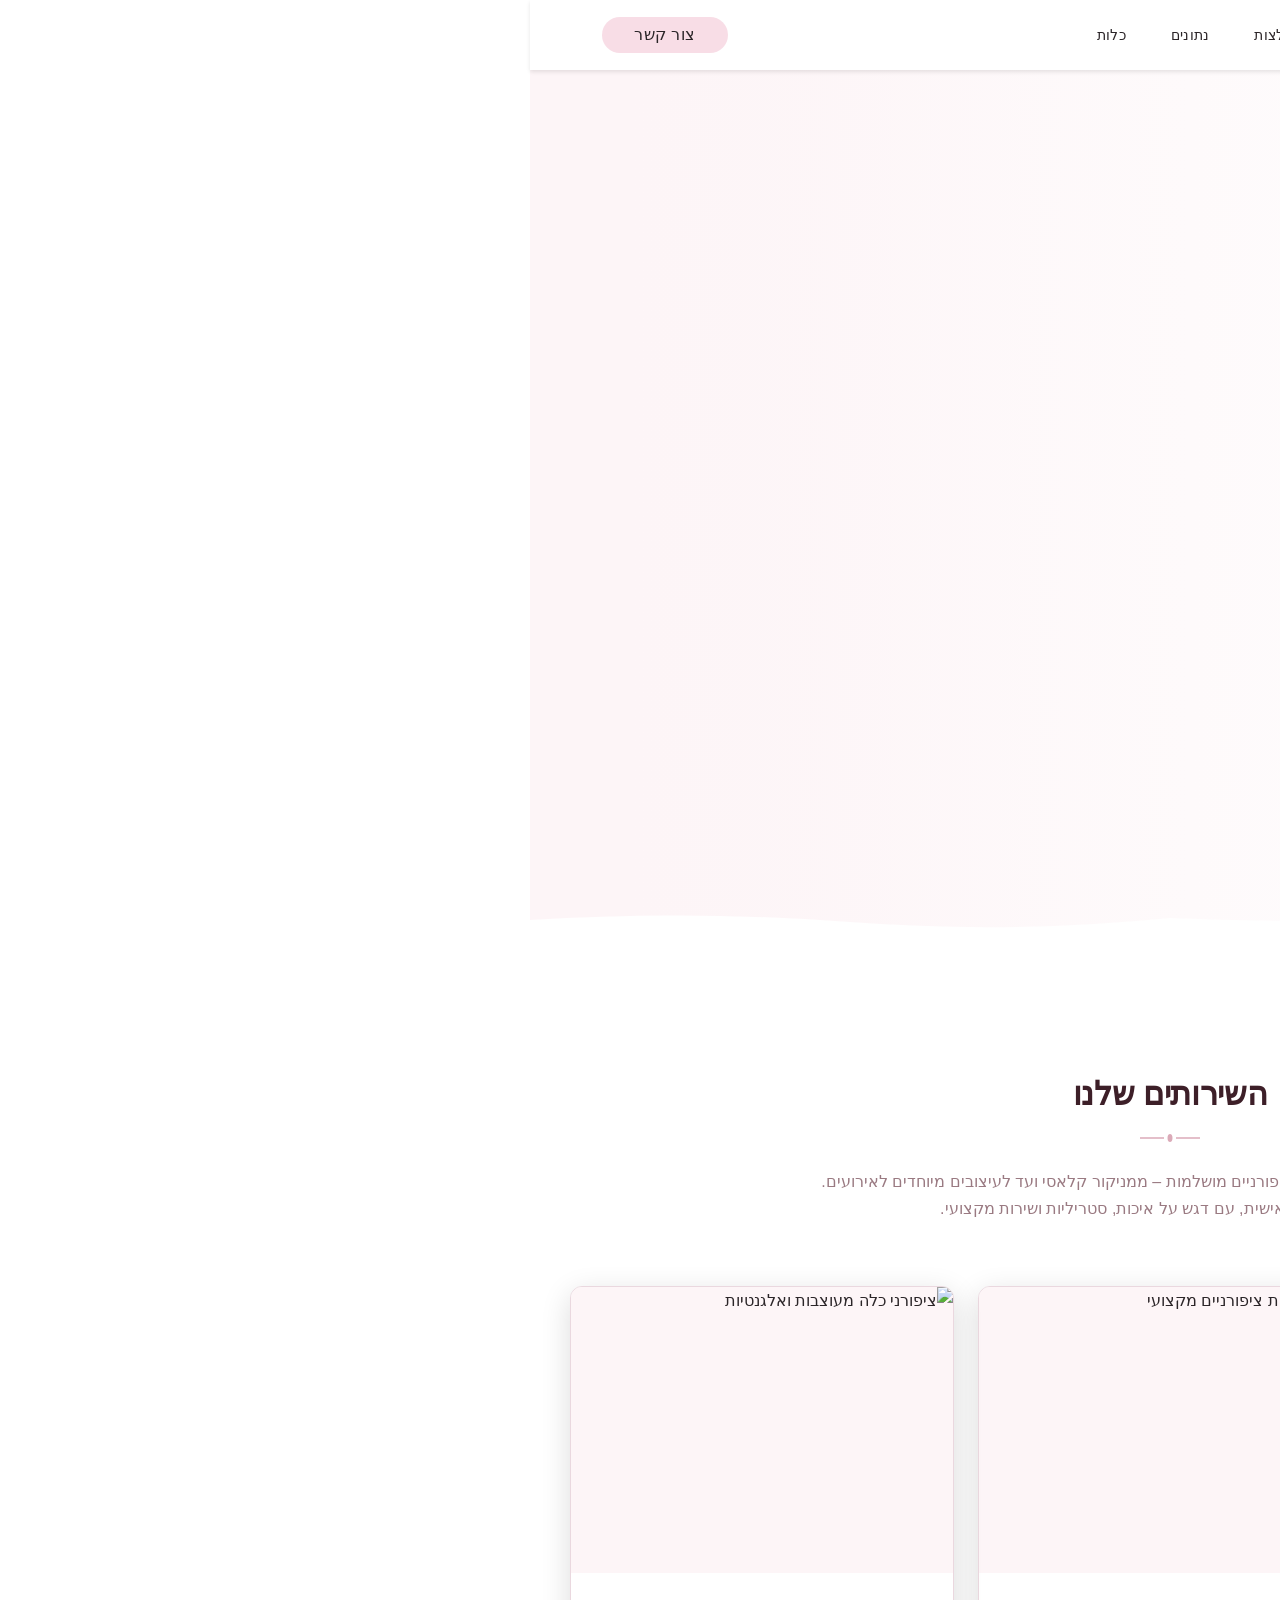
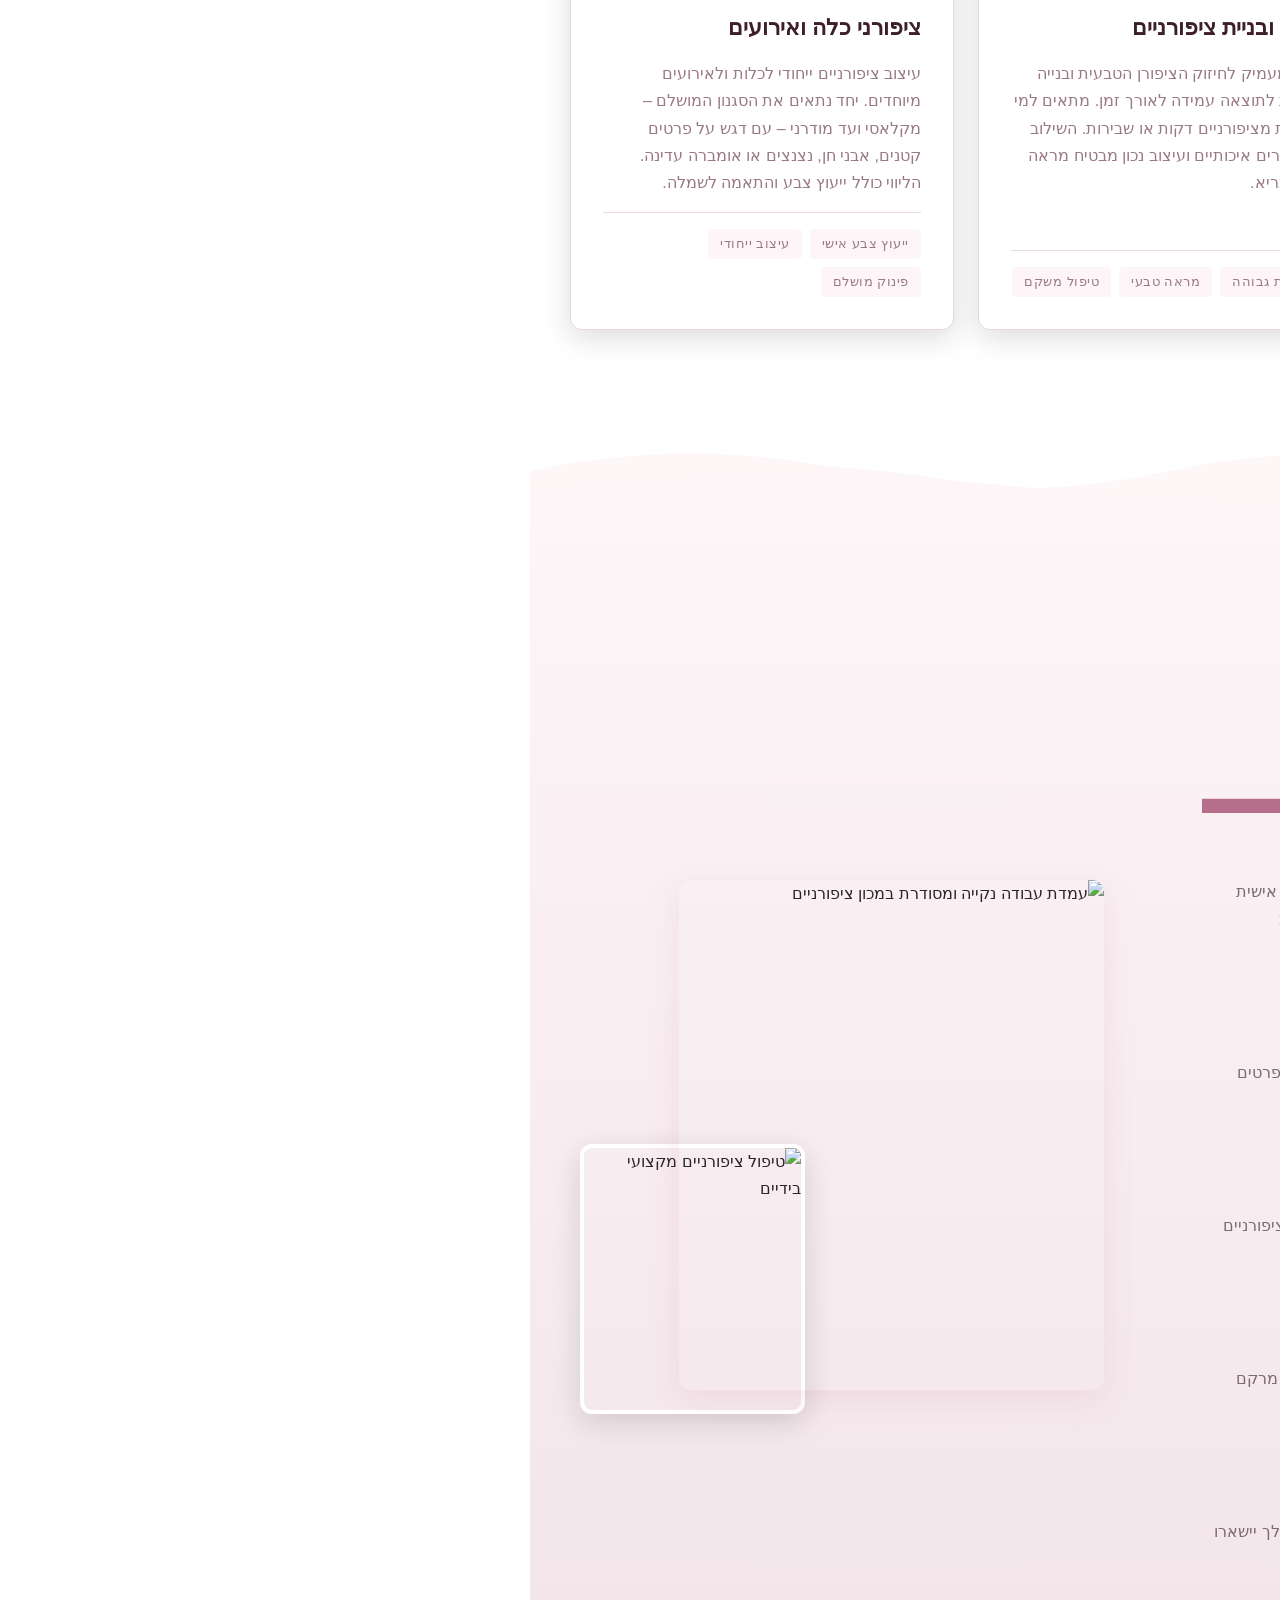
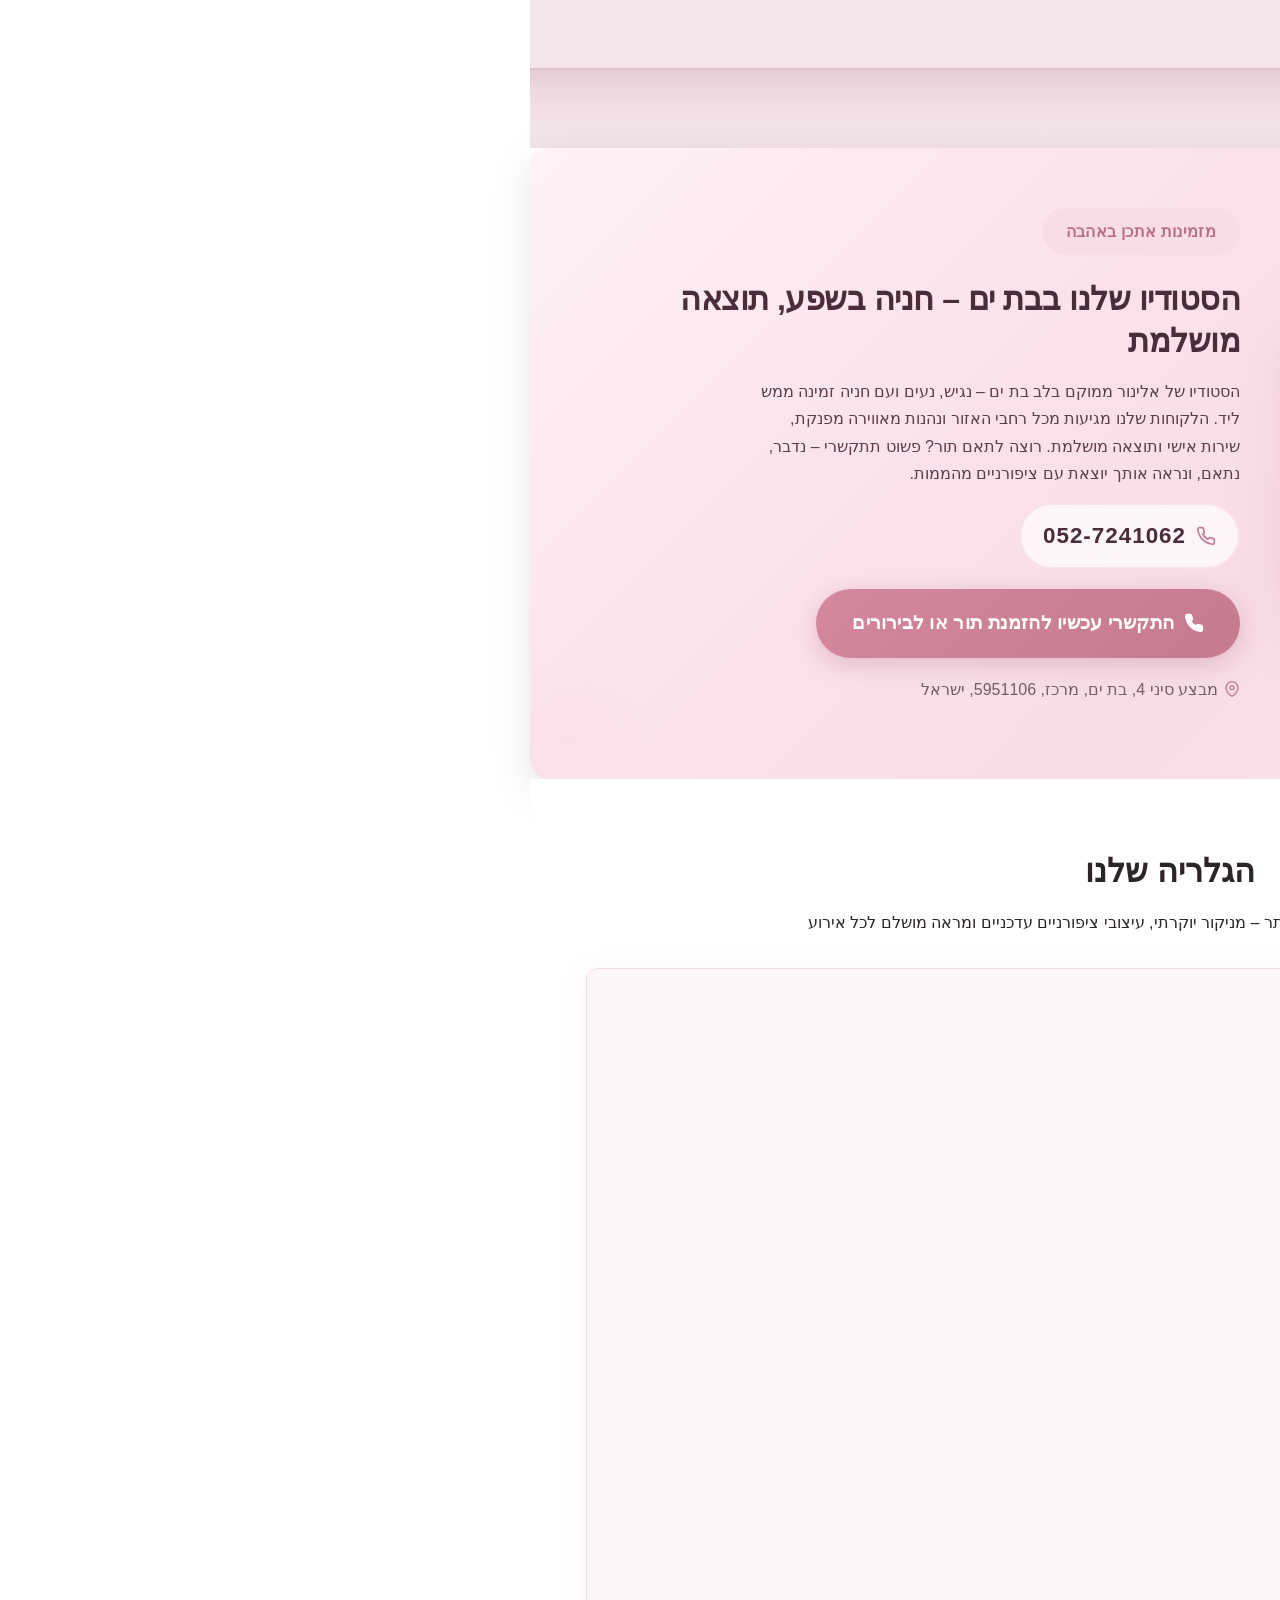
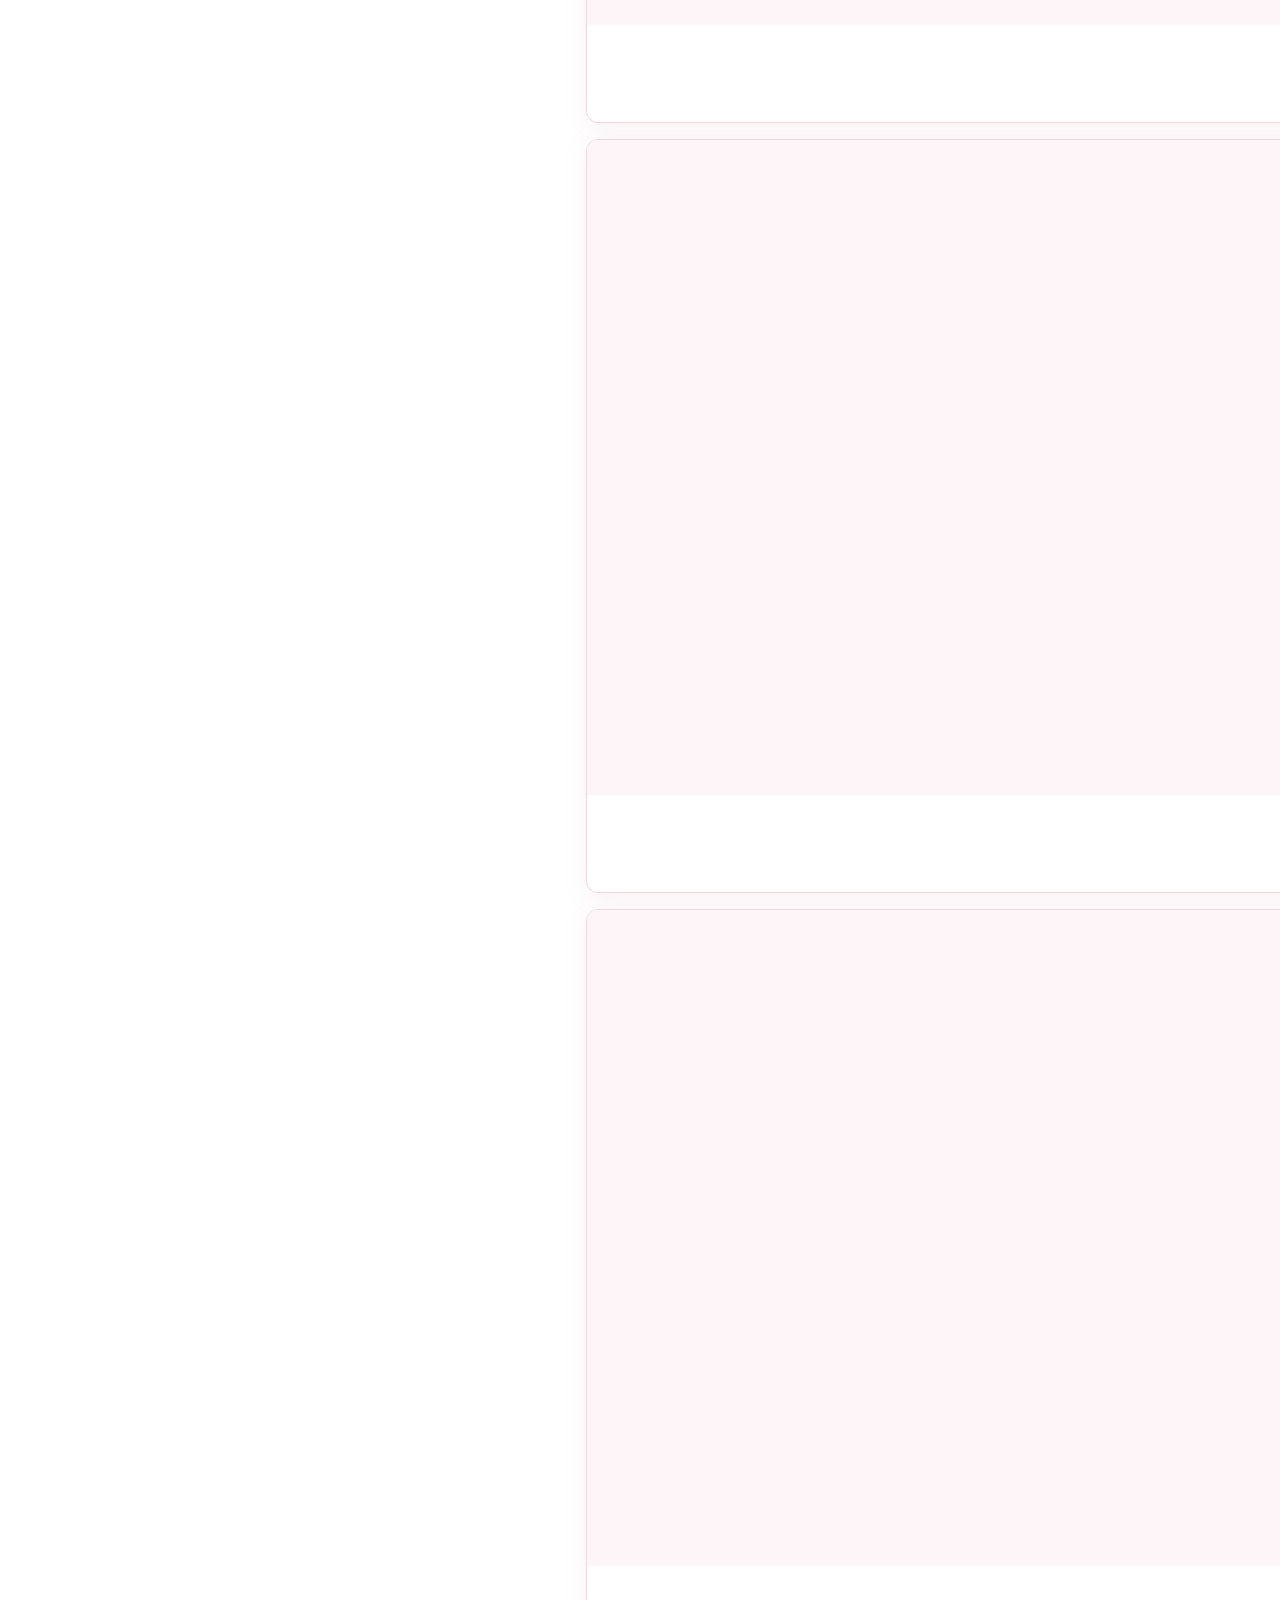
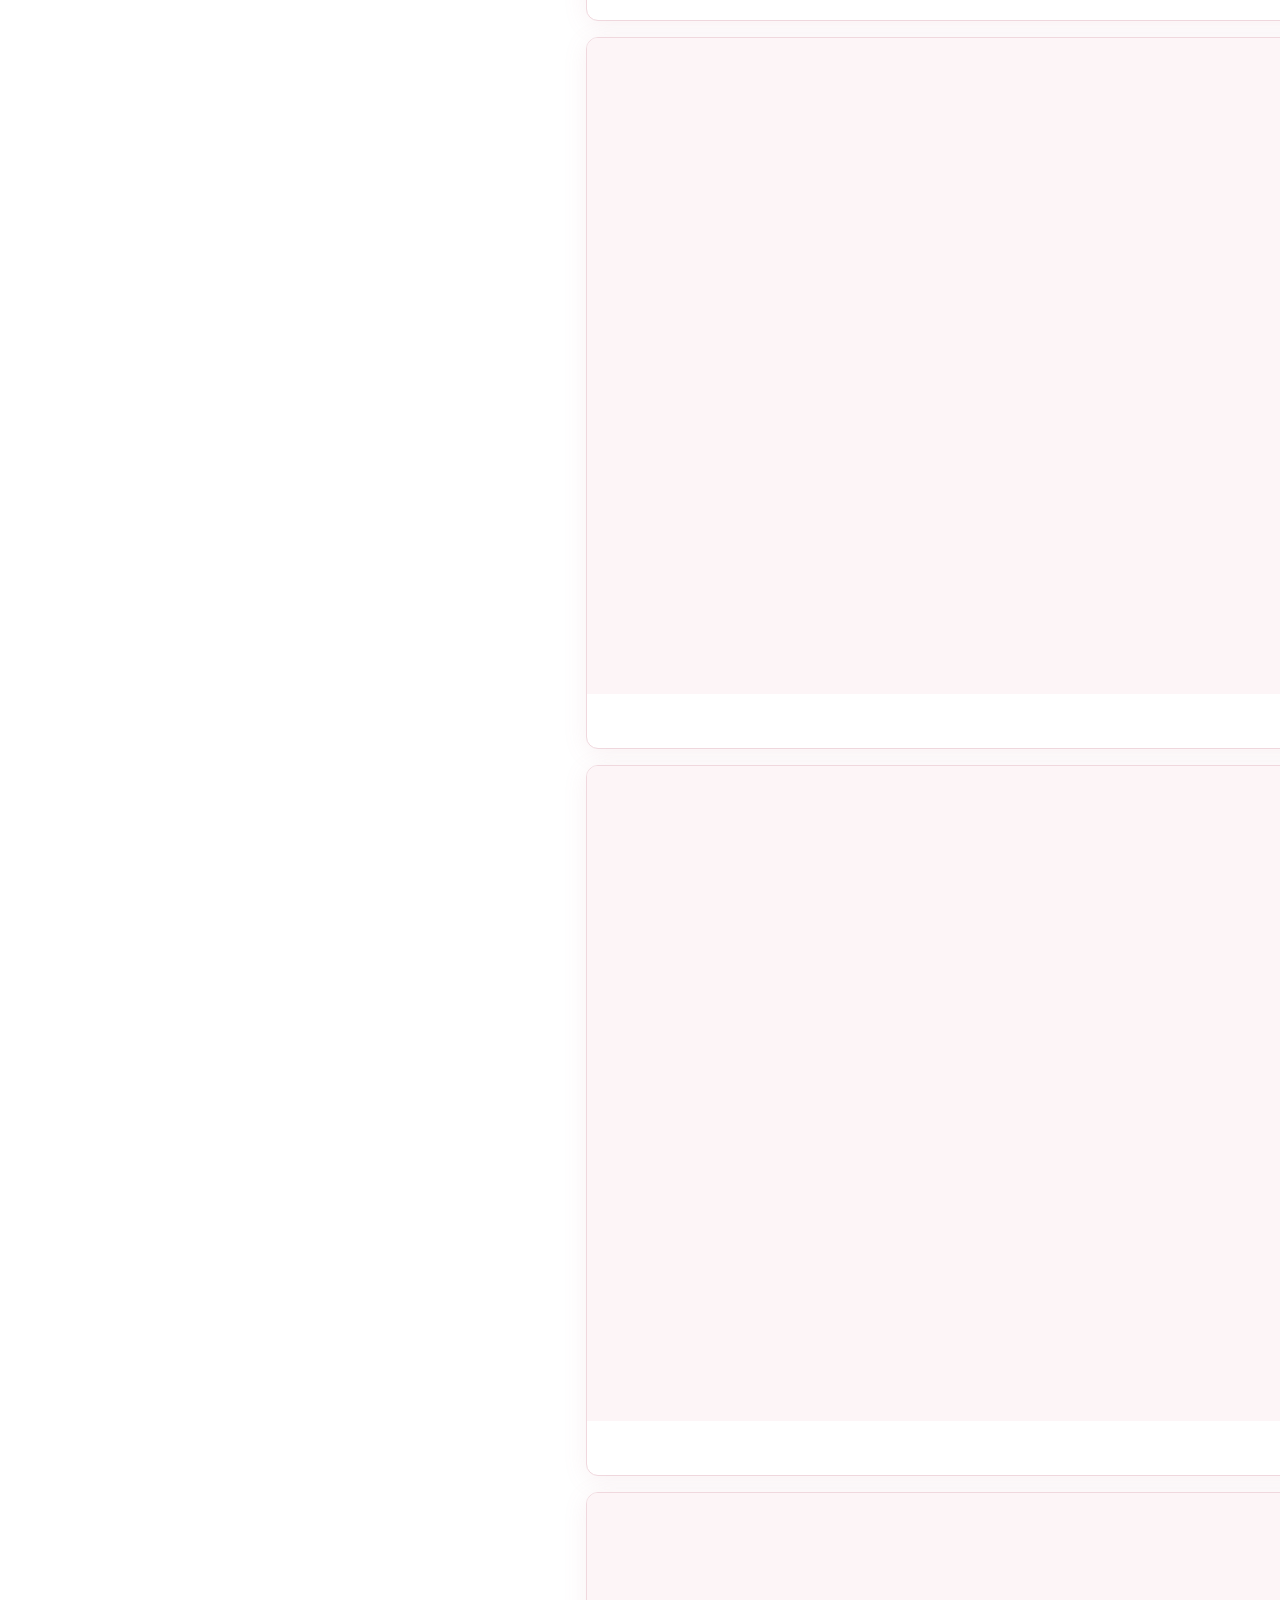
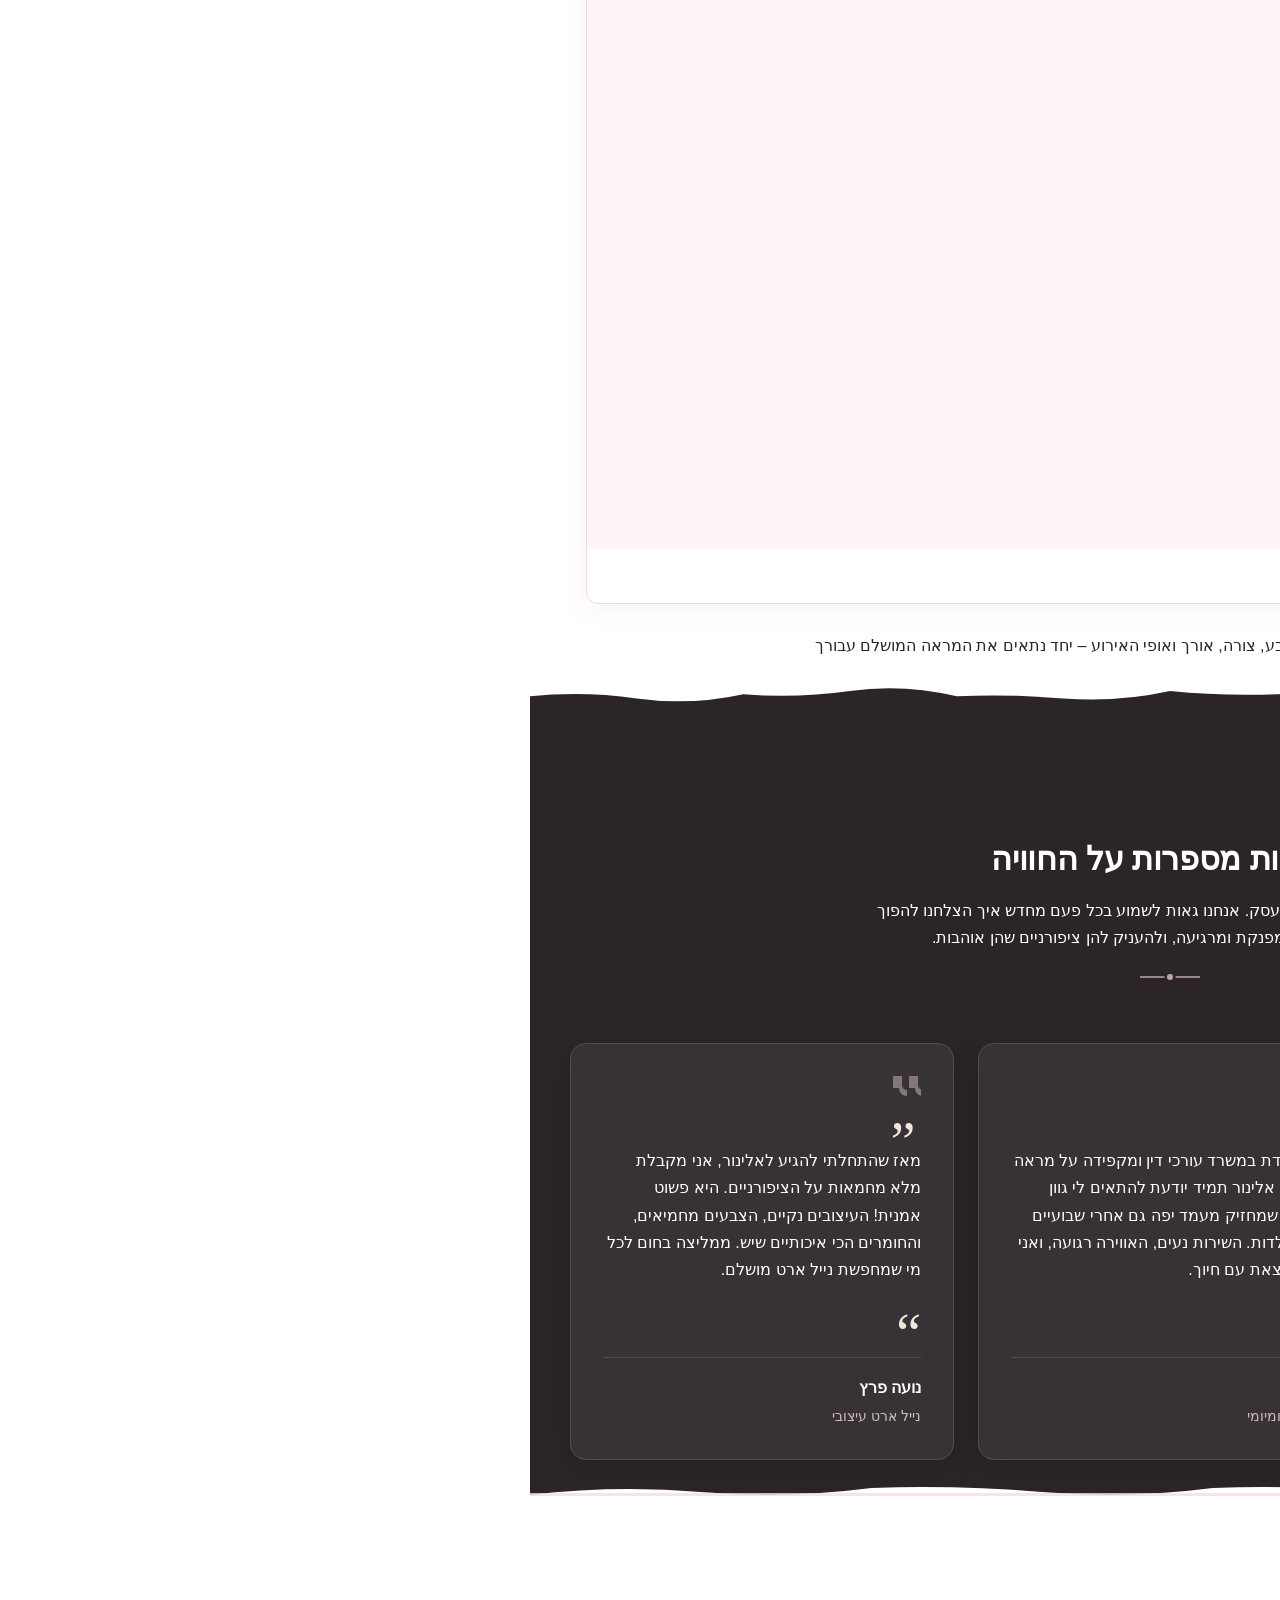
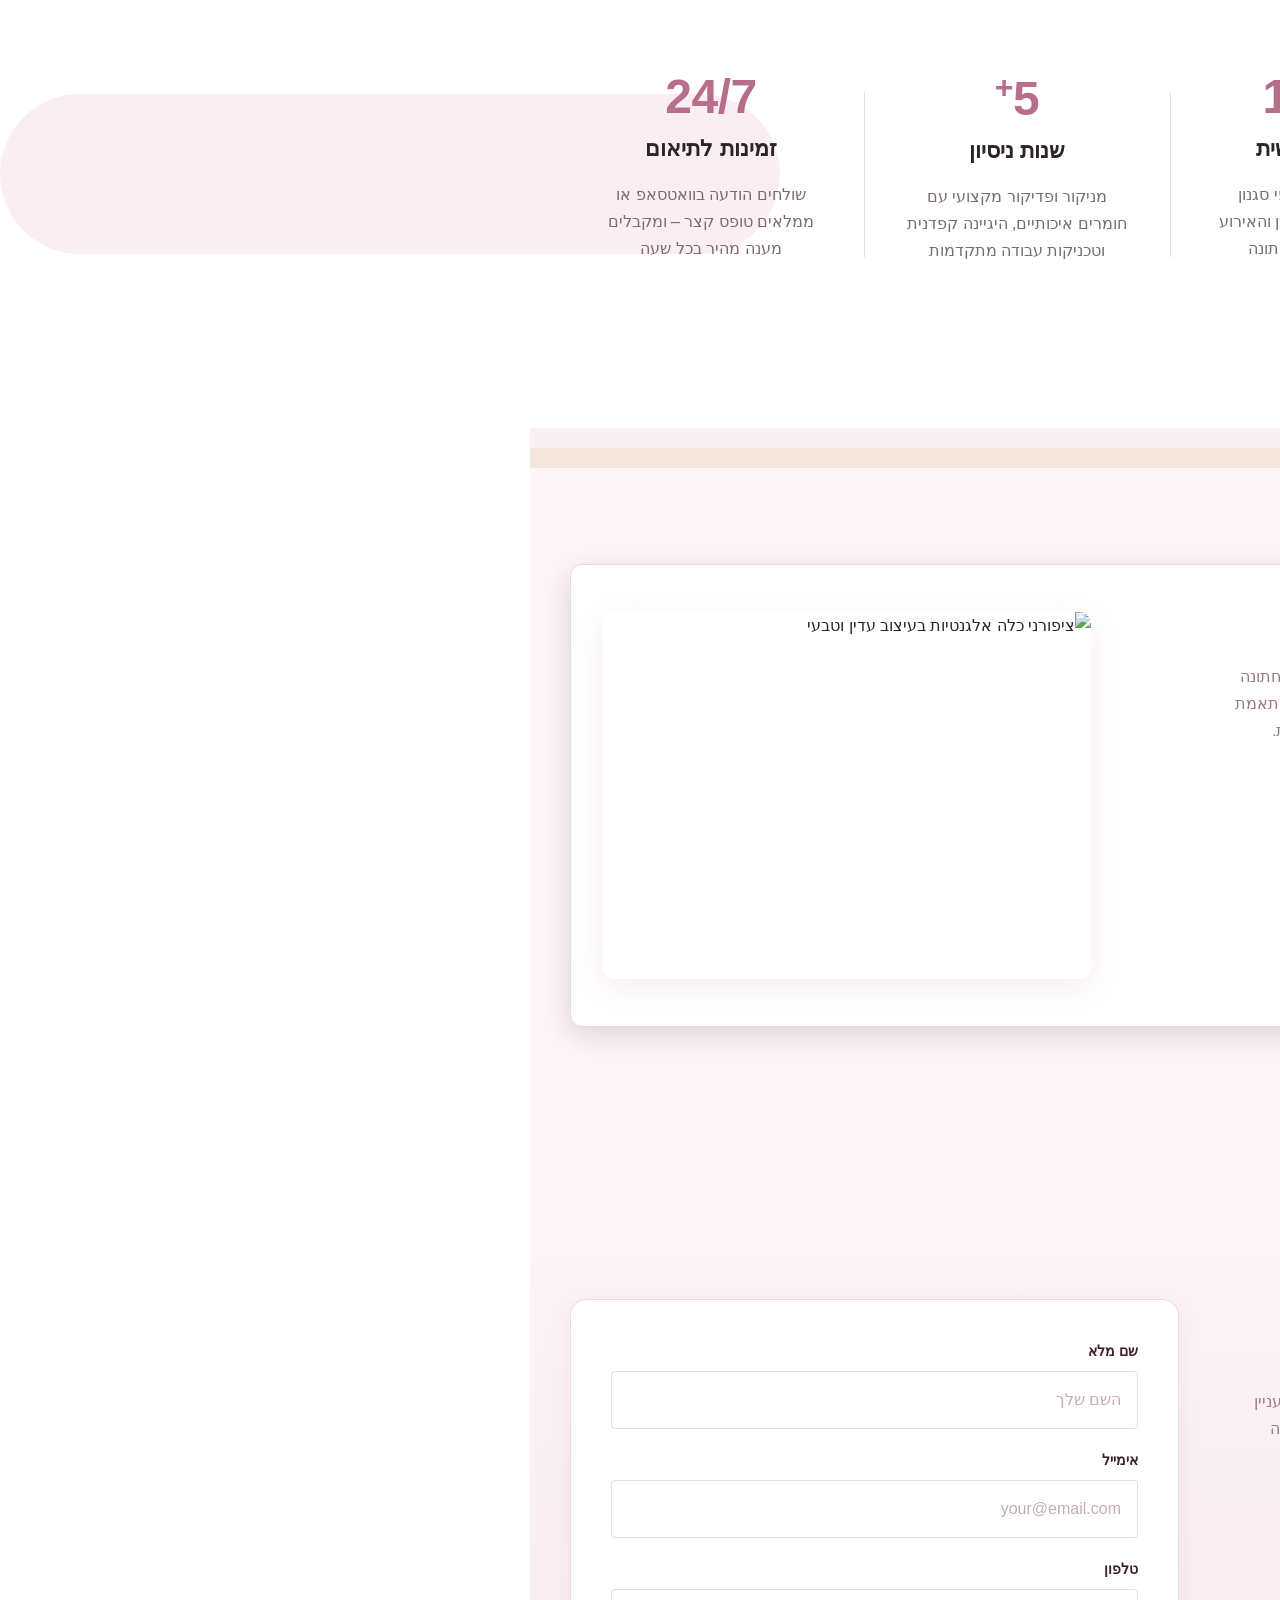
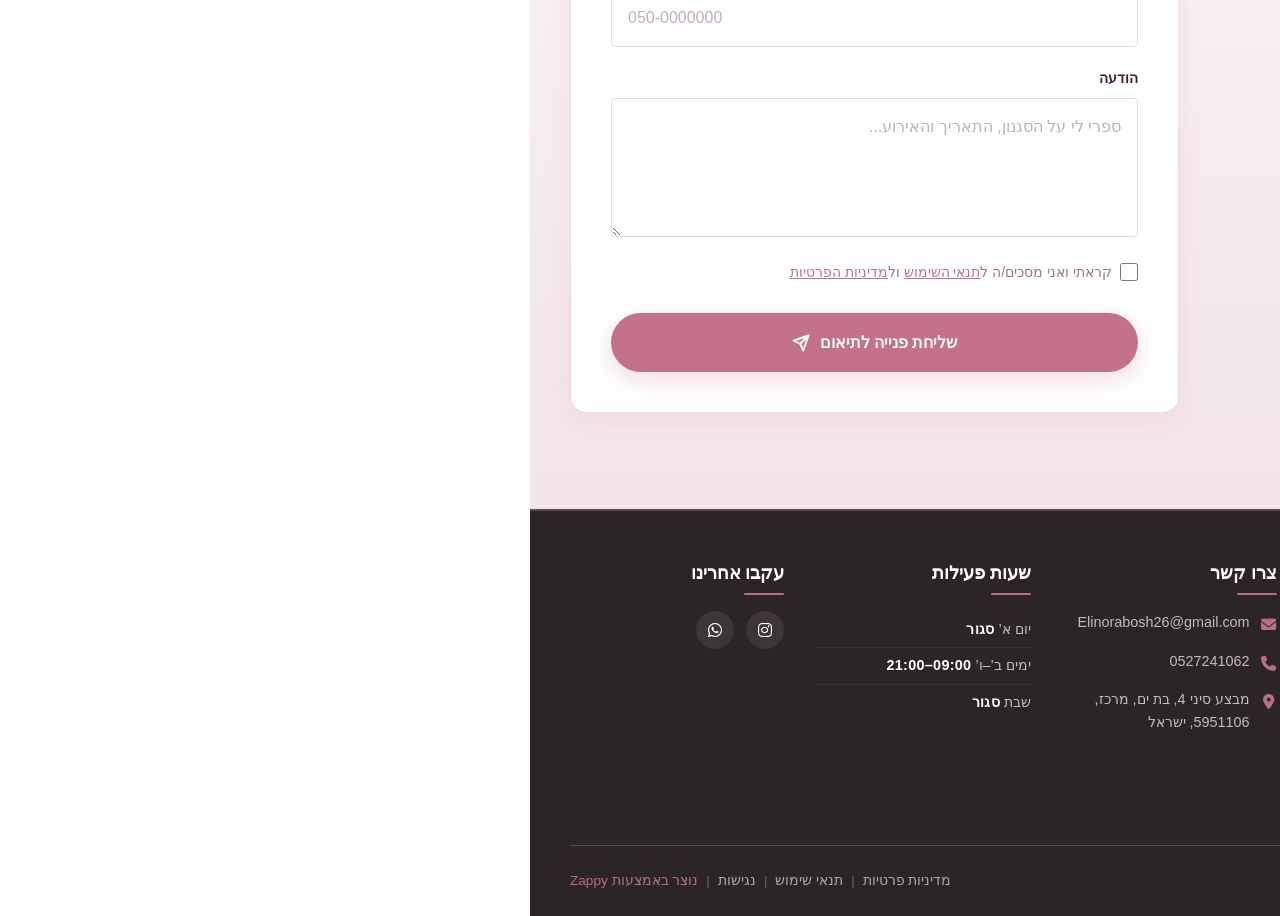
==== commit 3694b06a: "Background sync: Progressive GitHub Sync" ====
--- a/index.html
+++ b/index.html
@@ -228,35 +228,7 @@
     <meta name="twitter:card" content="summary_large_image">
     <meta name="twitter:title" content="הפוך כל מבט ליצירת מופת — Elinor nails">
     <meta name="twitter:description" content="מחפשת מניקור ופדיקור מקצועי שיהפוך את הציפורניים שלך לחלום? ב-Elinor nails תמצאי נייל ארט עיצובי ציפורניים, טיפולי יוקרה וציפורניים לכלה ברמה אחרת. קבעי תור עכשיו ותתחילי לזרוח!">
-    <meta property="og:type" content="website">
-  <meta property="og:locale" content="he_IL">
-  
-  
-  
-  
-  
-  <link rel="stylesheet" href="https://cdnjs.cloudflare.com/ajax/libs/font-awesome/6.4.0/css/all.min.css">
-  <style>
-    .skip-link { position: absolute; top: 0; left: 0; transform: translateY(-200%); padding: 12px 18px; background: var(--bg-dark, #1a1a1a); color: var(--text-light, #fff); font-weight: 600; border-radius: 0 0 8px 0; z-index: 10000; }
-    .skip-link:focus { transform: none; outline: 2px solid var(--ring, #fff); outline-offset: 2px; }
-    :focus-visible { outline: 2px solid var(--ring, currentColor); outline-offset: 3px; }
-  </style>
-
-
-  
-    <!-- Favicons -->
-    <link rel="icon" type="image/x-icon" href="/assets/favicon.ico">
-    <link rel="icon" type="image/png" sizes="16x16" href="/assets/favicon-16x16.png">
-    <link rel="icon" type="image/png" sizes="32x32" href="/assets/favicon-32x32.png">
-    <link rel="icon" type="image/png" sizes="48x48" href="/assets/favicon-48x48.png">
-    <link rel="icon" type="image/png" sizes="192x192" href="/assets/favicon-192x192.png">
-    <link rel="icon" type="image/png" sizes="512x512" href="/assets/favicon-512x512.png">
-    <link rel="apple-touch-icon" href="/assets/apple-touch-icon.png">
-    <!-- Cookie Consent -->
-    <link rel="stylesheet" href="https://cdn.jsdelivr.net/npm/vanilla-cookieconsent@3/dist/cookieconsent.css">
-    <script src="https://cdn.jsdelivr.net/npm/vanilla-cookieconsent@3/dist/cookieconsent.umd.js"></script>
-    <!-- Mickidum Accessibility Toolbar -->
-    <script src="https://cdn.jsdelivr.net/gh/mickidum/acc_toolbar/acctoolbar/acctoolbar.min.js"></script>
+    
     <link rel="stylesheet" href="/styles.css">
     <script>window.ZAPPY_WEBSITE_ID = "ac78032c-cfdd-4111-9b0f-c706456e6c8e"; window.ZAPPY_API_BASE = "https://api.zappy5.com";</script>
     <link rel="preload" as="image" href="/assets/site-index-hero-image-1.webp" fetchpriority="high">
@@ -349,6 +321,44 @@
     </style>
 </head>
 <body>
+<meta charset="UTF-8">
+  <meta name="viewport" content="width=device-width, initial-scale=1.0">
+  <title>הפוך כל מבט ליצירת מופת — Elinor nails</title>
+  <meta name="description" content="מחפשת מניקור ופדיקור מקצועי שיהפוך את הציפורניים שלך לחלום? ב-Elinor nails תמצאי נייל ארט עיצובי ציפורניים, טיפולי יוקרה וציפורניים לכלה ברמה אחרת. קבעי תור עכשיו ותתחילי לזרוח!">
+  <meta name="keywords" content="Elinor nails, מניקור ופדיקור מקצועי, ציפורניים לכלה, נייל ארט עיצובי ציפורניים, דף נחיתה ציפורניים">
+  <meta name="robots" content="index, follow">
+  
+  <meta property="og:title" content="הפוך כל מבט ליצירת מופת — Elinor nails">
+  <meta property="og:description" content="מחפשת מניקור ופדיקור מקצועי שיהפוך את הציפורניים שלך לחלום? ב-Elinor nails תמצאי נייל ארט עיצובי ציפורניים, טיפולי יוקרה וציפורניים לכלה ברמה אחרת. קבעי תור עכשיו ותתחילי לזרוח!">
+  <meta property="og:type" content="website">
+  <meta property="og:locale" content="he_IL">
+  
+  <meta name="twitter:card" content="summary_large_image">
+  <meta name="twitter:title" content="הפוך כל מבט ליצירת מופת — Elinor nails">
+  <meta name="twitter:description" content="מחפשת מניקור ופדיקור מקצועי שיהפוך את הציפורניים שלך לחלום? ב-Elinor nails תמצאי נייל ארט עיצובי ציפורניים, טיפולי יוקרה וציפורניים לכלה ברמה אחרת. קבעי תור עכשיו ותתחילי לזרוח!">
+  <link rel="stylesheet" href="/styles.css">
+  <link rel="stylesheet" href="https://cdnjs.cloudflare.com/ajax/libs/font-awesome/6.4.0/css/all.min.css">
+  <style>
+    .skip-link { position: absolute; top: 0; left: 0; transform: translateY(-200%); padding: 12px 18px; background: var(--bg-dark, #1a1a1a); color: var(--text-light, #fff); font-weight: 600; border-radius: 0 0 8px 0; z-index: 10000; }
+    .skip-link:focus { transform: none; outline: 2px solid var(--ring, #fff); outline-offset: 2px; }
+    :focus-visible { outline: 2px solid var(--ring, currentColor); outline-offset: 3px; }
+  </style>
+
+
+  
+    <!-- Favicons -->
+    <link rel="icon" type="image/x-icon" href="/assets/favicon.ico">
+    <link rel="icon" type="image/png" sizes="16x16" href="/assets/favicon-16x16.png">
+    <link rel="icon" type="image/png" sizes="32x32" href="/assets/favicon-32x32.png">
+    <link rel="icon" type="image/png" sizes="48x48" href="/assets/favicon-48x48.png">
+    <link rel="icon" type="image/png" sizes="192x192" href="/assets/favicon-192x192.png">
+    <link rel="icon" type="image/png" sizes="512x512" href="/assets/favicon-512x512.png">
+    <link rel="apple-touch-icon" href="/assets/apple-touch-icon.png">
+    <!-- Cookie Consent -->
+    <link rel="stylesheet" href="https://cdn.jsdelivr.net/npm/vanilla-cookieconsent@3/dist/cookieconsent.css">
+    <script src="https://cdn.jsdelivr.net/npm/vanilla-cookieconsent@3/dist/cookieconsent.umd.js"></script>
+    <!-- Mickidum Accessibility Toolbar -->
+    <script src="https://cdn.jsdelivr.net/gh/mickidum/acc_toolbar/acctoolbar/acctoolbar.min.js"></script>
 <a class="skip-link" href="#main">דלג לתוכן הראשי</a>
   <nav class="navbar" dir="rtl">
   <!-- Mobile buttons: MUST be direct children of .navbar (outside nav-container) -->
@@ -1089,9 +1099,7 @@
         <svg class="cta-location-icon" viewBox="0 0 24 24" fill="none" stroke="currentColor" stroke-width="2" stroke-linecap="round" stroke-linejoin="round" aria-hidden="true">
           <path d="M21 10c0 7-9 13-9 13s-9-6-9-13a9 9 0 0 1 18 0z"></path>
           <circle cx="12" cy="10" r="3"></circle>
-        </svg>
-        בת ים • חניה זמינה בסביבה
-      </p>
+        </svg>מבצע סיני 4, בת ים, מרכז, 5951106, ישראל</p>
     </div>
   </div>
 </section><section data-band-index="3" id="showcase" class="index-showcase-section" data-layout-spec="בית-showcase">
@@ -1397,8 +1405,8 @@
             <span class="contact-icon"><i class="fas fa-phone"></i></span>
             <span class="contact-text"><a href="tel:0527241062">0527241062</a></span>
           </li>
-          <li><a href="https://www.google.com/maps/search/?api=1&amp;query=%D7%9E%D7%91%D7%A6%D7%A2%20%D7%A1%D7%99%D7%A0%D7%99%204%2C%20%D7%91%D7%AA%20%D7%99%D7%9D%2C%20%D7%99%D7%A9%D7%A8%D7%90%D7%9C" target="_blank" rel="noopener noreferrer" style="display:flex;align-items:flex-start;gap:inherit"><span class="contact-icon"><i class="fas fa-map-marker-alt"></i></span>
-            <span class="contact-text">מבצע סיני 4, בת ים, ישראל</span></a></li>
+          <li><a href="https://www.google.com/maps/search/?api=1&amp;query=%D7%9E%D7%91%D7%A6%D7%A2%20%D7%A1%D7%99%D7%A0%D7%99%204%2C%20%D7%91%D7%AA%20%D7%99%D7%9D%2C%20%D7%9E%D7%A8%D7%9B%D7%96%2C%205951106%2C%20%D7%99%D7%A9%D7%A8%D7%90%D7%9C" target="_blank" rel="noopener noreferrer" style="display:flex;align-items:flex-start;gap:inherit"><span class="contact-icon"><i class="fas fa-map-marker-alt"></i></span>
+            <span class="contact-text">מבצע סיני 4, בת ים, מרכז, 5951106, ישראל</span></a></li>
         </ul>
       </div>
 
@@ -1443,7 +1451,9 @@
     <i class="fab fa-whatsapp"></i>
   </a>
   
-  <div data-integration="accessibility:toolbar"></div>
+  <script src="/script.js"></script>
+
+    <div data-integration="accessibility:toolbar"></div>
 
     <script src="/script.js"></script>
 
